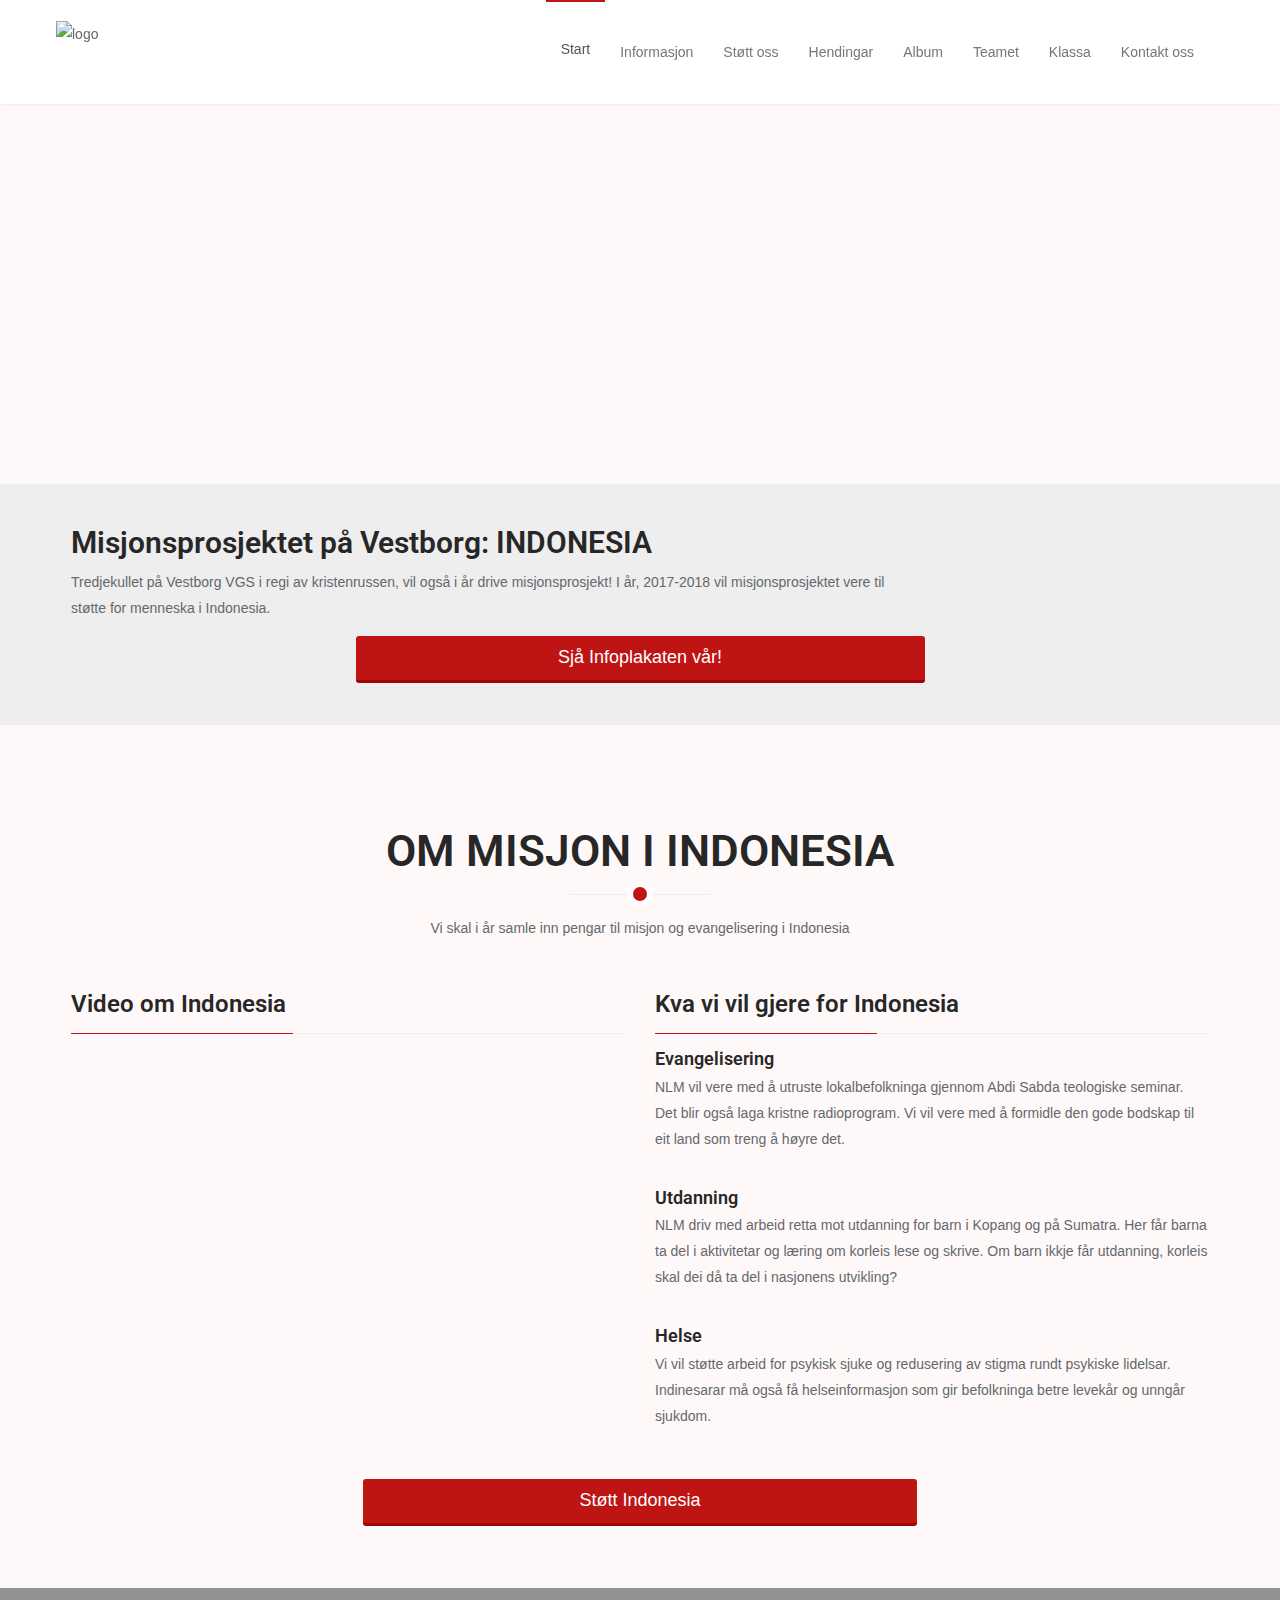
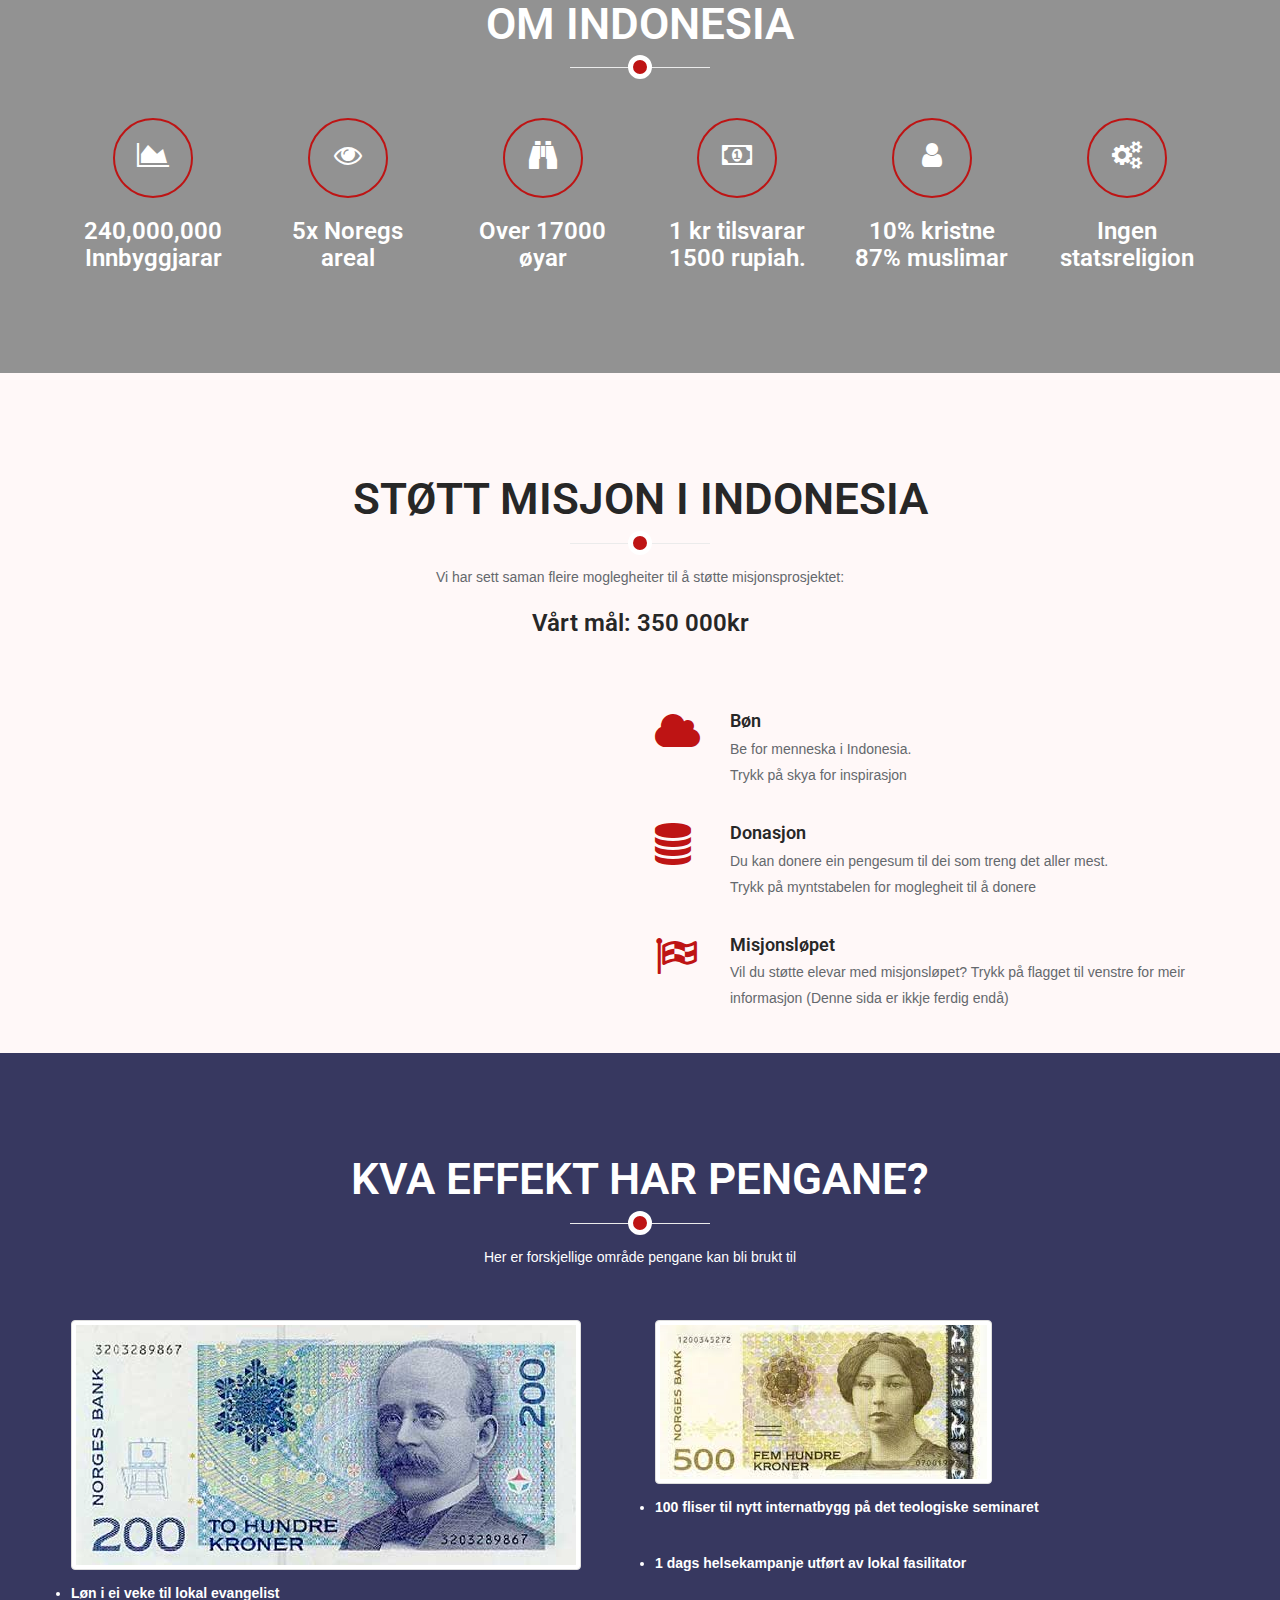
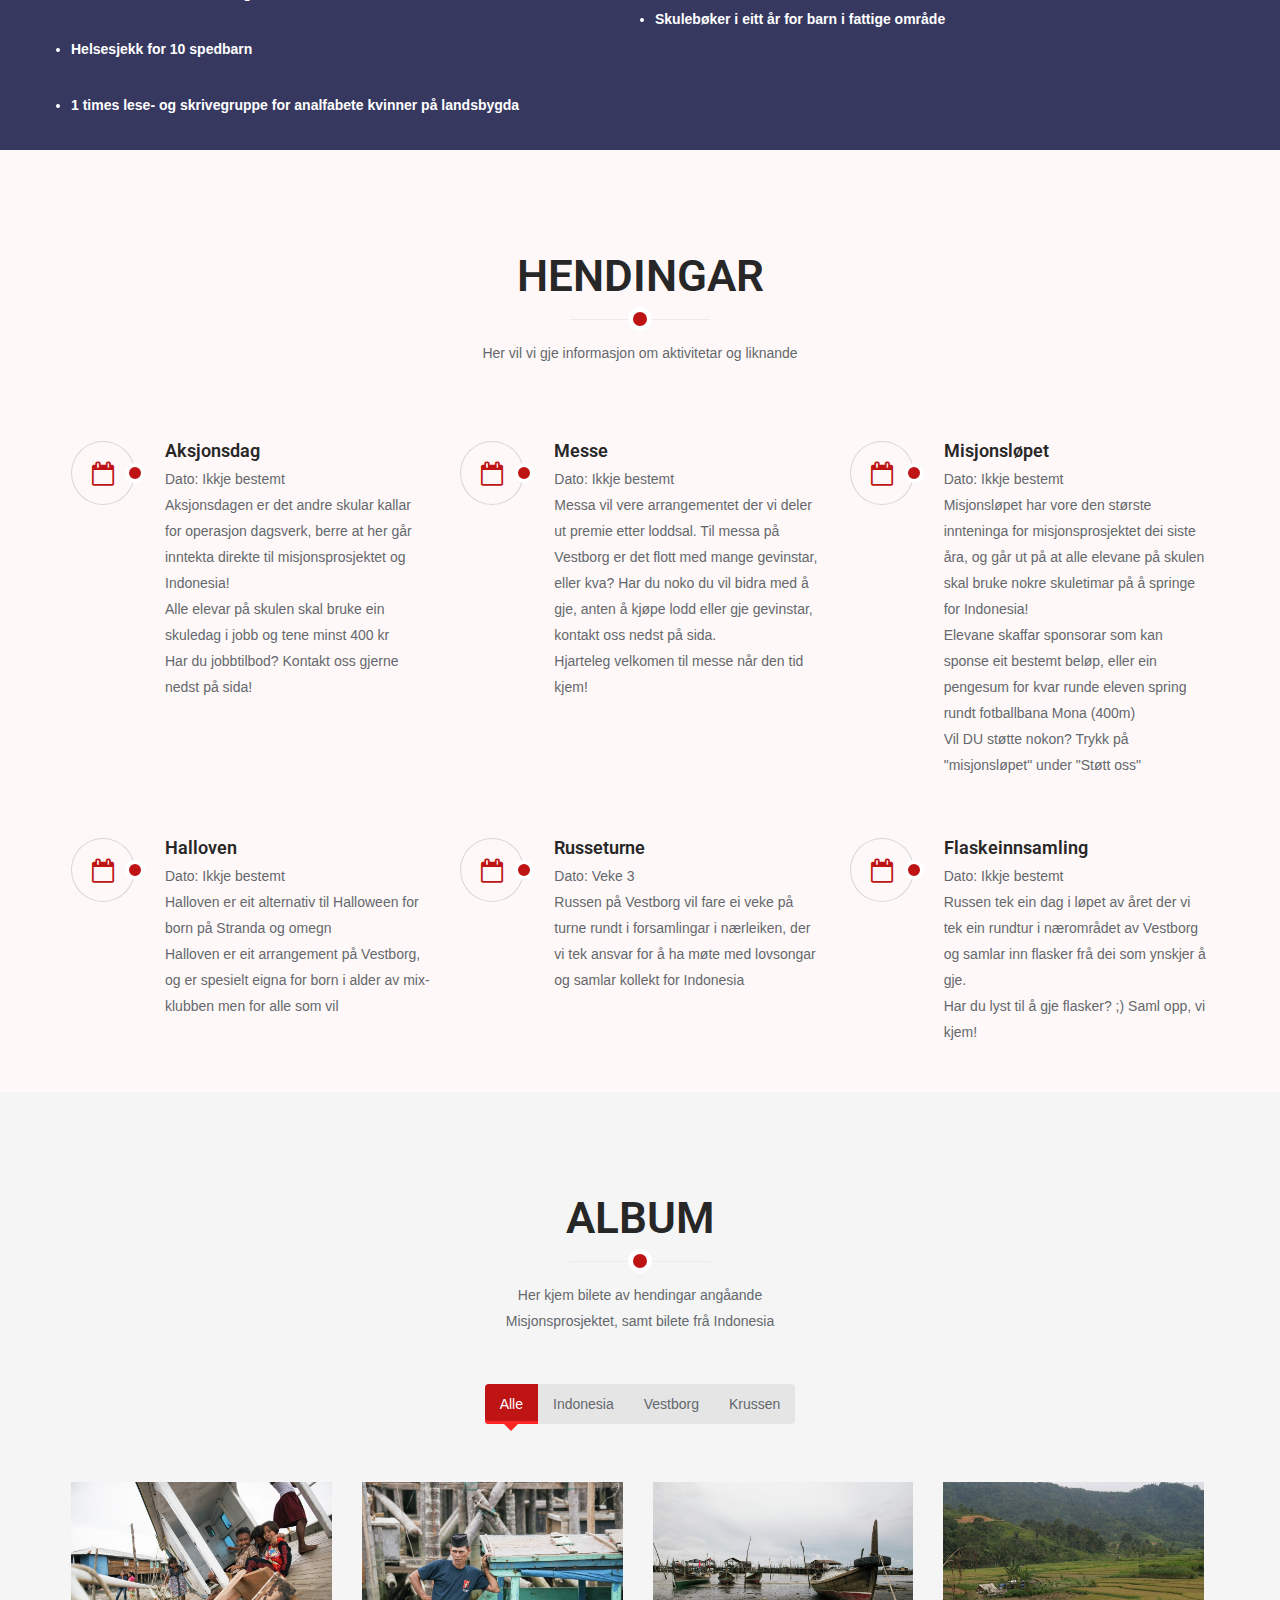
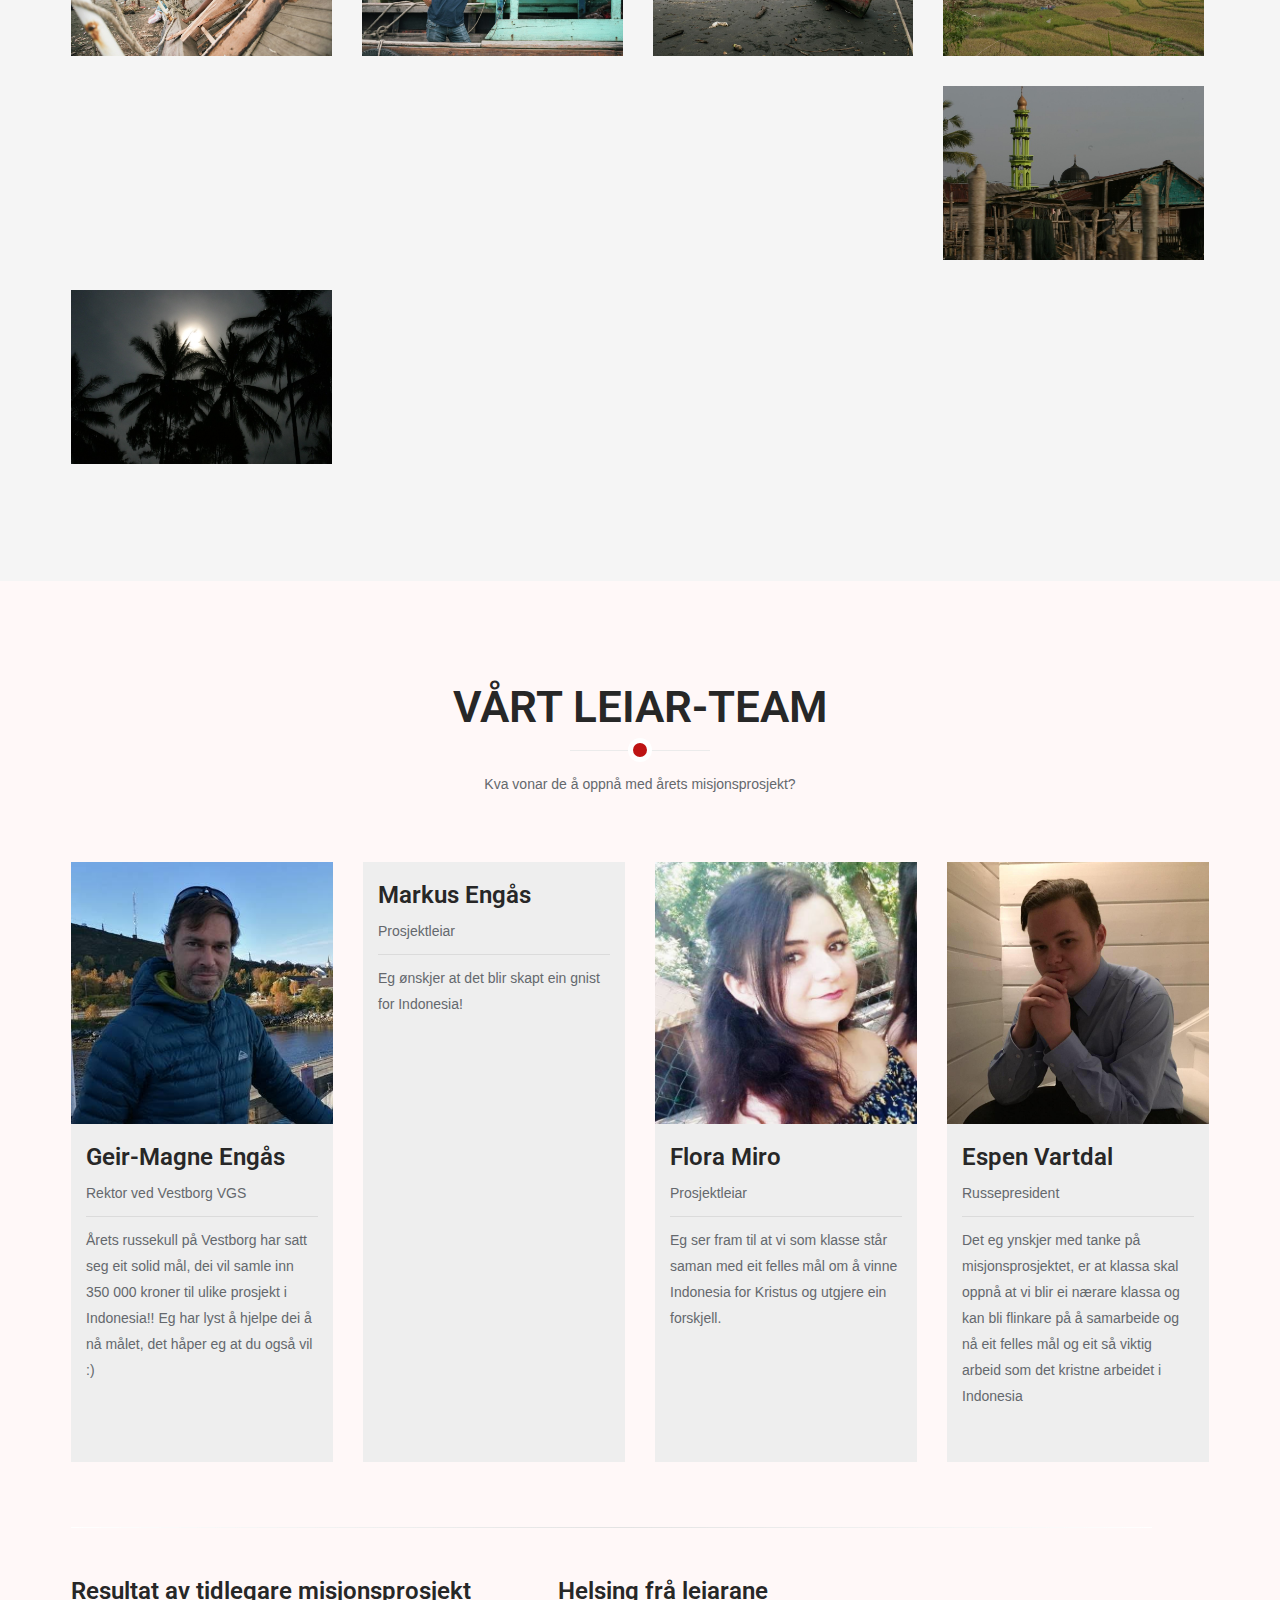
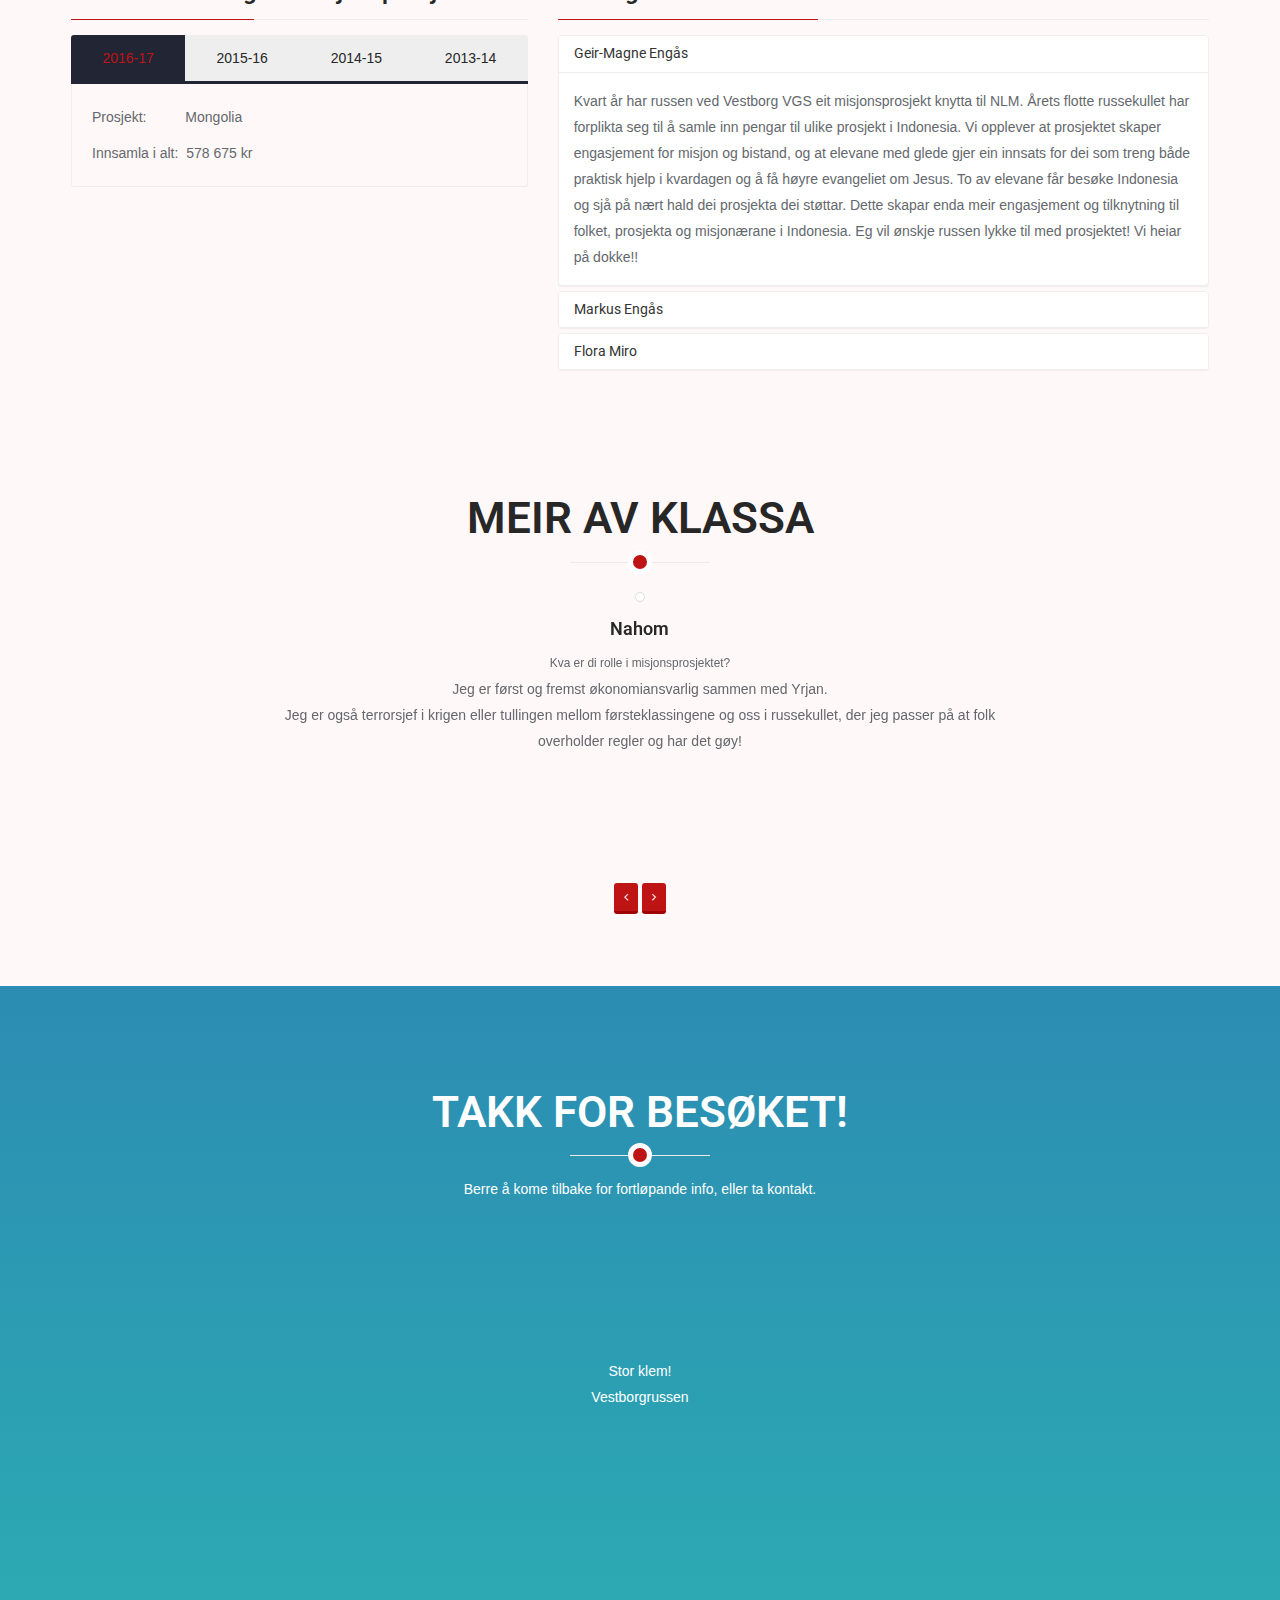
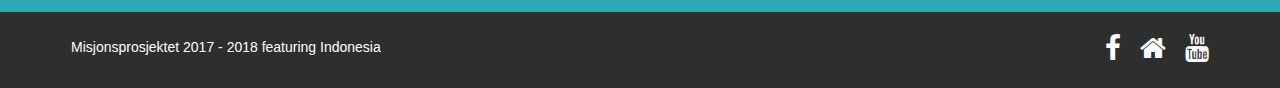
==== index.html @ ad2754bf "Update index.html" ====
<!DOCTYPE html>
<html lang="en">
<head>
<!-- <meta http-equiv="Refresh" 
 content="20; URL=http://www.boogiejack.com">
 -->
 
    <meta charset="utf-8">
    <meta http-equiv="X-UA-Compatible" content="IE=edge,chrome=1">
    <meta name="viewport" content="width=device-width, initial-scale=1.0">
    <meta name="description" content="">
    <meta name="keywords" content="">
	
<!-- her kjem somme ting for å bevise at vi er eigarar av sida - for google search console -->
	<meta name="google-site-verification" content="IZERQLMmziULMbxzuVa3z7x8u_-dsTscg4OA3sj2tPI" />
<!-- slutt på google search console -->
    <title>VestborgMisjon</title>
	<!-- CSS -->
    <link href="css/bootstrap.min.css" rel="stylesheet">
<!--    <link href="css/font-awesome.min.css" rel="stylesheet"> -->
    <link href="https://maxcdn.bootstrapcdn.com/font-awesome/4.7.0/css/font-awesome.min.css" rel="stylesheet" 
	  integrity="sha384-wvfXpqpZZVQGK6TAh5PVlGOfQNHSoD2xbE+QkPxCAFlNEevoEH3Sl0sibVcOQVnN" crossorigin="anonymous"> <!-- ditta e ein oppdatert version -->
    <link href="css/animate.min.css" rel="stylesheet">
    <link href="css/owl.carousel.css" rel="stylesheet">
    <link href="css/owl.transitions.css" rel="stylesheet">
    <link href="css/prettyPhoto.css" rel="stylesheet">
    <link href="css/main.css" rel="stylesheet">
    <link href="css/styles.css" rel="stylesheet">
    <!--[if lt IE 9]>
    <script src="js/html5shiv.js"></script>
    <script src="js/respond.min.js"></script>
    <![endif]-->       
    <!--<link rel="icon" href="favicon.ico" type="image/x-ico"> -->
    <link rel="shortcut icon" href="favicon.ico"> <!-- Innehald også type="image/x-ico" -->
    <link rel="apple-touch-icon-precomposed" sizes="144x144" href="images/ico/apple-touch-icon-144-precomposed.png">
    <link rel="apple-touch-icon-precomposed" sizes="114x114" href="images/ico/apple-touch-icon-114-precomposed.png">
    <link rel="apple-touch-icon-precomposed" sizes="72x72" href="images/ico/apple-touch-icon-72-precomposed.png">
    <link rel="apple-touch-icon-precomposed" href="images/ico/apple-touch-icon-57-precomposed.png">
	<title>VestborgMisjon</title>
	
</head><!--/head-->

<body id="home" class="homepage" style="margin:0px; background-color:rgba(255, 179, 179, 0.09);font-family:arial,helvetica,sans-serif,verdana,'Open Sans'">  <!--tinga etter style høyrer til ny slideshow-->
<!-- gjorde om padding til padding-top og den va 0px-->
	
    <header id="header">
        <nav id="main-menu" class="navbar navbar-default navbar-fixed-top" role="banner">
            <div class="container">
                <div class="navbar-header">
                    <button type="button" class="navbar-toggle" data-toggle="collapse" data-target=".navbar-collapse">
                        <span class="sr-only">Toggle</span> <!--før va d Toggle navigation her-->
                        <span class="icon-bar"></span>
                        <span class="icon-bar"></span>
                        <span class="icon-bar"></span>
                    </button>
                    <!-- <a class="navbar-brand" href="index.html"><img src="images/Ny-Logo.png" alt="logo"></a> -->
			<div style="padding-top: 18px; padding-right: 80px; position:static; height: auto; max-width: 100%;">
 				<img src="images/Ny-Logo.png" alt="logo" href="index.html" style="max-width: 100%">
 			</div>  
                </div>
				
                <div class="collapse navbar-collapse navbar-right">
                    <ul class="nav navbar-nav">
                        <li class="scroll active"><a href="#home">Start</a></li>
                    	<li class="scroll"><a href="#features">Informasjon</a></li>
			    
	  	    <!--<li class="dropdown">
          		<a href="#" class="dropdown-toggle" data-toggle="dropdown" role="button" aria-haspopup="true" aria-expanded="false">Støtt oss</a>
         		<ul class="dropdown-menu">
         		<li class="scroll"><a href="#features" target="_blank">Bøn</a></li> 
          		<li class="scroll"><a href="#features" target="_blank">Donasjon</a></li>
	  		<li class="scroll"><a href="#features" target="_blank">Diverse</a></li>
          		</ul>
          		</li>--> <!--før va d href="challenges/2017	/index.html og href="challenges/2016/index.html -->
			    
                        <li class="scroll"><a href="#services">Støtt oss</a></li>
                        <li class="scroll"><a href="#about">Hendingar</a></li>
                        <li class="scroll"><a href="#portfolio">Album</a></li>
                        <li class="scroll"><a href="#meet-team">Teamet</a></li>
                        <li class="scroll"><a href="#klassa">Klassa</a></li>
                        <li class="scroll"><a href="#get-in-touch">Kontakt oss</a></li> 
	 
                    </ul>
                </div>
            </div><!--/.container-->
        </nav><!--/nav-->
    </header><!--/header-->
	
<!--    <section id="main-slider">
        <div class="owl-carousel">
            <div class="item" style="background-image: src="images/slider/bg1.jpg";">
                <div class="slider-inner">
                    <div class="container">
                        <div class="row">
                            <div class="col-sm-7">
                                <div class="carousel-content">
                                    <h2>Velkomen til <span>VestborgMisjon</span></h2>
                                    <p>Vi gjev her informasjon om misjonsprosjektet på Vestborg, Indonesia.<br>Sjå på denne slidaren for artiklar om prosjektet</p>
                                    <a class="btn btn-primary btn-lg" href="#">Press på meg plz</a>
                                </div>
                            </div>
                        </div>
                    </div>
                </div>
            </div> --> <!--/.item-->
   <!--      <div class="item" style="background-image: src="images/slider/bg2.jpg";">
                <div class="slider-inner">
                    <div class="container">
                        <div class="row">
                            <div class="col-sm-6">
                                <div class="carousel-content">
                                    <h2>Som sagt:<span>Yo</span></h2>
                                    <p>Heldigvis skal ikkje denne kjekke karen visast når nettsida er ute på det store nettet</p>
                                    <a class="btn btn-primary btn-lg" href="#">Press på meg plz</a>
                                </div>
                            </div>
                        </div>
                    </div>
                </div>
            </div> --> <!--/.item-->
        <!--</div>--><!--/.owl-carousel-->
   <!--</section>--><!--/#main-slider-->
	
	<!--
	<section id="language">
		<div class="container">
			<div style="white-space: nowrap" class="text-center">
                    		<a style="min-width:33%; height:90%; background-color:#cfcfcf; color:#282828" class="btn btn-primary btn-lg" href="index-nn.html">Nynorsk</a>
				<a style="min-width:33%; height:90%; background-color:#cfcfcf; color:#282828" class="btn btn-primary btn-lg" href="index.html">Bokmål</a>
				<a style="min-width:33%; height:90%; background-color:#cfcfcf; color:#282828" class="btn btn-primary btn-lg" href="index-en.html">English</a>
			</div>	
		</div>
	</section>
	-->	

	<section id="main-slider">	
		<div class="container">
			<div class="text-center" style="width:100%">
    <!-- #region Jssor Slider Begin -->
    <!-- Generator: Jssor Slider Maker -->
    <!-- Source: https://www.jssor.com -->
    <script src="js/jssor.slider-26.0.0.min.js" type="text/javascript"></script>
    <script type="text/javascript">
        jssor_1_slider_init = function() {

            var jssor_1_SlideoTransitions = [
              [{b:0,d:600,y:-290,e:{y:27}}],
              [{b:0,d:1000,y:185},{b:1000,d:500,o:-1},{b:1500,d:500,o:1},{b:2000,d:1500,r:360},{b:3500,d:1000,rX:30},{b:4500,d:500,rX:-30},{b:5000,d:1000,rY:30},{b:6000,d:500,rY:-30},{b:6500,d:500,sX:1},{b:7000,d:500,sX:-1},{b:7500,d:500,sY:1},{b:8000,d:500,sY:-1},{b:8500,d:500,kX:30},{b:9000,d:500,kX:-30},{b:9500,d:500,kY:30},{b:10000,d:500,kY:-30},{b:10500,d:500,c:{x:87.50,t:-87.50}},{b:11000,d:500,c:{x:-87.50,t:87.50}}],
              [{b:0,d:600,x:410,e:{x:27}}],
              [{b:-1,d:1,o:-1},{b:0,d:600,o:1,e:{o:5}}],
              [{b:-1,d:1,c:{x:175.0,t:-175.0}},{b:0,d:800,c:{x:-175.0,t:175.0},e:{c:{x:7,t:7}}}],
              [{b:-1,d:1,o:-1},{b:0,d:600,x:-570,o:1,e:{x:6}}],
              [{b:-1,d:1,o:-1,r:-180},{b:0,d:800,o:1,r:180,e:{r:7}}],
              [{b:0,d:1000,y:80,e:{y:24}},{b:1000,d:1100,x:570,y:170,o:-1,r:30,sX:9,sY:9,e:{x:2,y:6,r:1,sX:5,sY:5}}],
              [{b:2000,d:600,rY:30}],
              [{b:0,d:500,x:-105},{b:500,d:500,x:230},{b:1000,d:500,y:-120},{b:1500,d:500,x:-70,y:120},{b:2600,d:500,y:-80},{b:3100,d:900,y:160,e:{y:24}}],
              [{b:0,d:1000,o:-0.4,rX:2,rY:1},{b:1000,d:1000,rY:1},{b:2000,d:1000,rX:-1},{b:3000,d:1000,rY:-1},{b:4000,d:1000,o:0.4,rX:-1,rY:-1}]
            ];

            var jssor_1_options = {
              $AutoPlay: 1,
              $Idle: 2000,
              $CaptionSliderOptions: {
                $Class: $JssorCaptionSlideo$,
                $Transitions: jssor_1_SlideoTransitions,
                $Breaks: [
                  [{d:2000,b:1000}]
                ]
              },
              $ArrowNavigatorOptions: {
                $Class: $JssorArrowNavigator$
              },
              $BulletNavigatorOptions: {
                $Class: $JssorBulletNavigator$
              }
            };

            var jssor_1_slider = new $JssorSlider$("jssor_1", jssor_1_options);

            /*#region responsive code begin*/

            var MAX_WIDTH = 1200; /*originalt 980*/ /*maksimal vidde av slideren*/

            function ScaleSlider() {
                var containerElement = jssor_1_slider.$Elmt.parentNode;
                var containerWidth = containerElement.clientWidth;

                if (containerWidth) {

                    var expectedWidth = Math.min(MAX_WIDTH || containerWidth, containerWidth);

                    jssor_1_slider.$ScaleWidth(expectedWidth);
                }
                else {
                    window.setTimeout(ScaleSlider, 30);
                }
            }

            ScaleSlider();

            $Jssor$.$AddEvent(window, "load", ScaleSlider);
            $Jssor$.$AddEvent(window, "resize", ScaleSlider);
            $Jssor$.$AddEvent(window, "orientationchange", ScaleSlider);
            /*#endregion responsive code end*/
        };
    </script>
    <style>
        /* jssor slider loading skin spin css */
        .jssorl-009-spin img {
            animation-name: jssorl-009-spin;
            animation-duration: 1.6s;
            animation-iteration-count: infinite;
            animation-timing-function: linear;
        }

        @keyframes jssorl-009-spin {
            from {
                transform: rotate(0deg);
            }

            to {
                transform: rotate(360deg);
            }
        }


        .jssorb052 .i {position:absolute;cursor:pointer;}
        .jssorb052 .i .b {fill:#000;fill-opacity:0.3;}
        .jssorb052 .i:hover .b {fill-opacity:.7;}
        .jssorb052 .iav .b {fill-opacity: 1;}
        .jssorb052 .i.idn {opacity:.3;}

        .jssora053 {display:block;position:absolute;cursor:pointer;}
        .jssora053 .a {fill:none;stroke:#fff;stroke-width:640;stroke-miterlimit:10;}
        .jssora053:hover {opacity:.8;}
        .jssora053.jssora053dn {opacity:.5;}
        .jssora053.jssora053ds {opacity:.3;pointer-events:none;}
    </style>
    <div id="jssor_1" style="position:relative;margin:0 auto;top:0px;left:0px;width:980px;height:380px;overflow:hidden;visibility:hidden;">
        <!-- Loading Screen -->
        <div data-u="loading" class="jssorl-009-spin" style="position:absolute;top:0px;left:0px;width:100%;height:100%;text-align:center;background-color:rgba(0,0,0,0.7);">
            <img style="margin-top:-19px;position:relative;top:50%;width:38px;height:38px;" src="images/img_slideshow/spin.svg" />
        </div>
        <div data-u="slides" style="cursor:default;position:relative;top:0px;left:0px;width:980px;height:380px;overflow:hidden;">
            <div>
                <img data-u="image" src="images/img_slideshow/Russekullet2017.png" />
                <div data-u="caption" data-t="0" style="position:absolute;top:320px;left:30px;width:350px;height:30px;z-index:0;background-color:rgba(255,188,5,0.8);font-size:20px;color:#ffffff;line-height:30px;text-align:center;">Velkomen til Misjonsprosjektet vårt!</div>
            </div>
            <div data-p="170.00">
                <img data-u="image" src="images/img_slideshow/Gutdrikkavkokosnøtt.png" />
                <!--<div data-u="caption" data-t="1" data-3d="1" style="position:absolute;top:-50px;left:125px;width:350px;height:30px;z-index:0;background-color:rgba(255,188,5,0.8);font-size:20px;color:#ffffff;line-height:30px;text-align:center;">time lined layer animation</div>-->
                <div data-u="caption" data-t="2" style="position:absolute;top:30px;left:-380px;width:350px;height:30px;z-index:0;background-color:rgba(255,188,5,0.8);font-size:20px;color:#ffffff;line-height:30px;text-align:center;">Foto: Marius Bergersen / NLM</div>
	    </div>
            <div>
                <img data-u="image" src="images/img_slideshow/Solnedgang_i_Indonesia.png" />
                <div data-u="caption" data-t="2" style="position:absolute;top:30px;left:-380px;width:350px;height:30px;z-index:0;background-color:rgba(255,188,5,0.8);font-size:20px;color:#ffffff;line-height:30px;text-align:center;">Foto: Marius Bergersen / NLM</div>
            </div>
            <div>
                <img data-u="image" src="images/img_slideshow/Barngårrundtisøppel.png" />
                <!--<div data-u="caption" data-t="3" style="position:absolute;top:30px;left:30px;width:350px;height:30px;z-index:0;background-color:rgba(255,188,5,0.8);font-size:20px;color:#ffffff;line-height:30px;text-align:center;">responsive, scale smoothly</div>-->
		    <div data-u="caption" data-t="2" style="position:absolute;top:30px;left:-380px;width:350px;height:30px;z-index:0;background-color:rgba(255,188,5,0.8);font-size:20px;color:#ffffff;line-height:30px;text-align:center;">Foto: Marius Bergersen / NLM</div>
            </div>
           <!-- <div>
                <img data-u="image" src="images/img_slideshow/005.jpg" />-->
                <!--<div data-u="caption" data-t="4" style="position:absolute;top:30px;left:30px;width:350px;height:30px;z-index:0;background-color:rgba(255,188,5,0.8);font-size:20px;color:#ffffff;line-height:30px;text-align:center;">image, text, and custom layers</div>-->
	   <!--  <div data-u="caption" data-t="2" style="position:absolute;top:30px;left:-380px;width:350px;height:30px;z-index:0;background-color:rgba(255,188,5,0.8);font-size:20px;color:#ffffff;line-height:30px;text-align:center;">Foto: Namn Namnesen / NLM</div>
            </div>-->
           <!-- <div>
                <img data-u="image" src="images/img_slideshow/006.jpg" />-->
                <!--<div data-u="caption" data-t="4" style="position:absolute;top:30px;left:30px;width:350px;height:30px;z-index:0;background-color:rgba(255,188,5,0.8);font-size:20px;color:#ffffff;line-height:30px;text-align:center;">image, text, and custom layers</div>-->
	   <!--  <div data-u="caption" data-t="2" style="position:absolute;top:30px;left:-380px;width:350px;height:30px;z-index:0;background-color:rgba(255,188,5,0.8);font-size:20px;color:#ffffff;line-height:30px;text-align:center;">Foto: Namn Namnesen / NLM</div>
            </div>-->
           <!-- <div>
                <img data-u="image" src="images/img_slideshow/007.jpg" />-->
                <!--<div data-u="caption" data-t="4" style="position:absolute;top:30px;left:30px;width:350px;height:30px;z-index:0;background-color:rgba(255,188,5,0.8);font-size:20px;color:#ffffff;line-height:30px;text-align:center;">image, text, and custom layers</div>-->
	   <!--  <div data-u="caption" data-t="2" style="position:absolute;top:30px;left:-380px;width:350px;height:30px;z-index:0;background-color:rgba(255,188,5,0.8);font-size:20px;color:#ffffff;line-height:30px;text-align:center;">Foto: Namn Namnesen / NLM</div>
            </div>-->
           <!-- <div data-b="0">
                <img data-u="image" src="images/img_slideshow/008.jpg" />
                <div data-u="caption" data-t="7" style="position:absolute;top:-50px;left:30px;width:350px;height:30px;z-index:0;background-color:rgba(255,188,5,0.8);font-size:20px;color:#ffffff;line-height:30px;text-align:center;">play in and play out</div>
		    <div data-u="caption" data-t="2" style="position:absolute;top:30px;left:-380px;width:350px;height:30px;z-index:0;background-color:rgba(255,188,5,0.8);font-size:20px;color:#ffffff;line-height:30px;text-align:center;">Foto: Namn Namnesen / NLM</div>
            </div>
            <div data-p="170.00">
                <img data-u="image" src="images/img_slideshow/009.jpg" />
                <div data-u="caption" data-t="8" data-3d="1" style="position:absolute;top:25px;left:150px;width:250px;height:250px;z-index:0;background-color:rgba(40,177,255,0.6); overflow:hidden;">
                    <div data-u="caption" data-t="9" style="position:absolute;top:100px;left:25px;width:200px;height:50px;z-index:0;font-size:24px;line-height:50px;">A Child Layer</div>
                </div>
            </div>
            <div data-p="170.00">
                <img data-u="image" src="images/img_slideshow/010.jpg" />
                <div data-u="caption" data-t="10" data-3d="1" style="position:absolute;top:25px;left:100px;width:250px;height:250px;z-index:0;background-color:rgba(40,177,255,0.6);">
                    <div style="margin: 15px; font-size: 20px;">
                        <p>This is full customized content layer.<br />
                        </p>
                        <p>
                            Everything is allowed

                        </p>
                        You can put

                        <a href="http://wwww.jssor.com">
                            a link
                        </a> or an image

                        <img src="images/img_slideshow/icon_chrome.png" /> here.

                    </div>
                </div>
            </div>-->
            <a data-u="any" href="https://www.jssor.com" style="display:none">bootstrap slider</a>
        </div>
        <!-- Bullet Navigator -->
        <div data-u="navigator" class="jssorb052" style="position:absolute;bottom:12px;right:12px;" data-autocenter="1" data-scale="0.5" data-scale-bottom="0.75">
            <div data-u="prototype" class="i" style="width:16px;height:16px;">
                <svg viewbox="0 0 16000 16000" style="position:absolute;top:0;left:0;width:100%;height:100%;">
                    <circle class="b" cx="8000" cy="8000" r="5800"></circle>
                </svg>
            </div>
        </div>
        <!-- Arrow Navigator -->
        <div data-u="arrowleft" class="jssora053" style="width:55px;height:55px;top:0px;left:25px;" data-autocenter="2" data-scale="0.75" data-scale-left="0.75">
            <svg viewbox="0 0 16000 16000" style="position:absolute;top:0;left:0;width:100%;height:100%;">
                <polyline class="a" points="11040,1920 4960,8000 11040,14080 "></polyline>
            </svg>
        </div>
        <div data-u="arrowright" class="jssora053" style="width:55px;height:55px;top:0px;right:25px;" data-autocenter="2" data-scale="0.75" data-scale-right="0.75">
            <svg viewbox="0 0 16000 16000" style="position:absolute;top:0;left:0;width:100%;height:100%;">
                <polyline class="a" points="4960,1920 11040,8000 4960,14080 "></polyline>
            </svg>
        </div>
    </div>
    <script type="text/javascript">jssor_1_slider_init();</script>
    <!-- #endregion Jssor Slider End -->
		</section>
	
	
	<section id="cta" class="wow fadeIn">
        <div class="container">
            <div class="row">
                <div class="col-sm-9">
                    <h2>Misjonsprosjektet på Vestborg: <span>INDONESIA</span></h2>
                    <p>Tredjekullet på Vestborg VGS i regi av kristenrussen, vil også i år drive misjonsprosjekt! I år, 2017-2018 vil misjonsprosjektet vere til støtte for menneska i Indonesia.</p>
                </div>
                <div class="col-sm-12 text-center">
                    <a class="btn btn-primary btn-lg" style="min-width:50%" href="http://info.vestborgmisjon.no/" target="_blank">Sjå Infoplakaten vår!</a> <!-- va href="#features" før vi fekk plakat. Kan også vere https://www.dropbox.com/s/xpfz9aqu1gdgomh/INDONESIA%20PLAKAT.pdf?dl=0 -->
                </div>
            </div>
        </div>
    </section><!--/#cta-->
	
	
    <section id="features">
        <div class="container">

            <div class="section-header">
                <h2 class="section-title text-center wow fadeInDown">Om misjon i Indonesia</h2> <!-- va "om misjonsprosjektet", men det lange ordet e ikkje heilt kompatibelt med mobileiningar -->
                <p class="text-center wow fadeInDown">Vi skal i år samle inn pengar til misjon og evangelisering i Indonesia</p>
            </div>

            <div class="row">
                <div class="col-sm-6 wow fadeInLeft">
                    <h3 class="column-title">Video om Indonesia</h3>
                    <!-- 16:9 aspect ratio -->
                    <div class="embed-responsive embed-responsive-16by9">
                        <iframe src="https://player.vimeo.com/video/205872773?color=9bae89&byline=0&portrait=0" frameborder="0"></iframe> <!-- putt dette:  webkitallowfullscreen mozallowfullscreen allowfullscreen inn om du vil styre me å få fullscreen til å funke-->
                    </div>
                </div>

                <div class="col-sm-6 wow fadeInRight">
			<h3 class="column-title">Kva vi vil gjere for Indonesia</h3>

                    

			<!--
                        <div class="col-sm-6">
                            <ul class="nostyle">
				<li><i class="fa fa-check-square"></i> Evangelisering</li>
                                <li><i class="fa fa-check-square"></i> Utdanning</li>
                                <li><i class="fa fa-check-square"></i> Helse</li>
                            </ul> -->
				
				<h4 class="media-heading">Evangelisering</h4>
				<p class="text-left">NLM vil vere med å utruste lokalbefolkninga gjennom Abdi Sabda teologiske seminar. Det blir også laga kristne radioprogram. Vi vil vere med å formidle den gode bodskap til eit land som treng å høyre det.</p>
				<br>
				<h4 class="media-heading">Utdanning</h4>
				<p class="text-left">NLM driv med arbeid retta mot utdanning for barn i Kopang og på Sumatra. Her får barna ta del i aktivitetar og læring om korleis lese og skrive. Om barn ikkje får utdanning, korleis skal dei då ta del i nasjonens utvikling?</p>
				<br>
				<h4 class="media-heading">Helse</h4>
				<p class="text-left">Vi vil støtte arbeid for psykisk sjuke og redusering av stigma rundt psykiske lidelsar. Indinesarar må også få helseinformasjon som gir befolkninga betre levekår og unngår sjukdom.</p>
                        </div>
			
						
                    </div>

		<div class="col-sm-12 text-center" style="padding-top:40px; margin-bottom:-40px">
                	<a class="btn btn-primary btn-lg" href="#services" style="min-width:50%">Støtt Indonesia</a>
		</div>
		
                    <!-- <a class="btn btn-primary" href="#services">Støtt Indonesia</a> -->

                </div>
            </div>
        </div>
		</div>
	</div>
    </section><!--/#about-->
	
  <section id="work-process">
        <div class="container">
            <div class="section-header">
                <h2 class="section-title text-center wow fadeInDown">Om Indonesia</h2>
                <p class="text-center wow fadeInDown"> </p>
            </div>

            <div class="row text-center">
                <div class="col-md-2 col-md-4 col-xs-6">
                    <div class="wow fadeInUp" data-wow-duration="400ms" data-wow-delay="0ms">
                        <div class="icon-circle">
                          <!--  <span></span> -->
                            <i class="fa fa-area-chart fa-2x"></i>
                        </div>
                        <h3>240,000,000<br>Innbyggjarar</h3>
                    </div>
                </div>
                <div class="col-md-2 col-md-4 col-xs-6">
                    <div class="wow fadeInUp" data-wow-duration="400ms" data-wow-delay="100ms">
                        <div class="icon-circle">
                          <!--  <span></span> -->
                            <i class="fa fa-eye fa-2x"></i>
                        </div>
                        <h3>5x Noregs<br>areal</h3>
                    </div>
                </div>
                <div class="col-md-2 col-md-4 col-xs-6">
                    <div class="wow fadeInUp" data-wow-duration="400ms" data-wow-delay="200ms">
                        <div class="icon-circle">
                       <!--     <span></span> -->
                            <i class="fa fa-binoculars fa-2x"></i>
                        </div>
                        <h3>Over 17000 øyar</h3>
                    </div>
                </div>
                <div class="col-md-2 col-md-4 col-xs-6">
                    <div class="wow fadeInUp" data-wow-duration="400ms" data-wow-delay="300ms">
                        <div class="icon-circle">
                          <!-- <span></span> -->
                            <i class="fa fa-money fa-2x"></i>
                        </div>
                        <h3>1 kr tilsvarar 1500 rupiah.</h3>
                    </div>
                </div>
                <div class="col-md-2 col-md-4 col-xs-6">
                    <div class="wow fadeInUp" data-wow-duration="400ms" data-wow-delay="400ms">
                        <div class="icon-circle">
                         <!--   <span></span> -->
                            <i class="fa fa-user fa-2x"></i>
                        </div>
                        <h3>10% kristne<br>87% muslimar</h3>
                    </div>
                </div>
                <div class="col-md-2 col-md-4 col-xs-6">
                    <div class="wow fadeInUp" data-wow-duration="400ms" data-wow-delay="500ms">
                        <div class="icon-circle">
                         <!--   <span></span> -->
                            <i class="fa fa-cogs fa-2x"></i>
                        </div>
                        <h3>Ingen statsreligion</h3>
                    </div>
                </div>
            </div>
        </div>
    </section>     <!--/#work-process-->

    <section id="services">
        <div class="container">
            <div class="section-header">
                <h2 class="section-title text-center wow fadeInDown">Støtt misjon i Indonesia</h2> <!-- va støtt misjonsprosjektet, men det lange ordet e ikkje heilt kompatibelt med mobileiningar -->
                <p class="text-center wow fadeInDown">Vi har sett saman fleire moglegheiter til å støtte misjonsprosjektet:<!--<br> <br>Inspirasjon til bøn<br>Spel nokre spel<br>Gje donasjon<br>Diverse</p> -->
        	<br>
		<h3 class="text-center wow fadeInDown">Vårt mål: 350 000kr</h3>
	</div>
            <div class="row">
                <div class="col-sm-6 wow fadeInLeft">
                    <img class="img-responsive" src="images/Bønebilete.png" alt="">
                </div>
                <div class="col-sm-6">
			<div class="media service-box wow fadeInRight">
                        <div class="pull-left">
                     <!--    <i class="fa fa-cloud"></i> -->
						<a href="http://bøn.vestborgmisjon.no/" target="_blank" class="fa fa-cloud fa-3x"><span class="label"></span></a>
                       </div>
                        <div class="media-body">
                            <h4 class="media-heading">Bøn</h4>
                            <p>Be for menneska i Indonesia.<br>Trykk på skya for inspirasjon</p>
                        </div>
                    </div>
<!--
			<div class="media service-box wow fadeInRight">
                        <div class="pull-left">   -->
                          <!--  <i class="fa fa-gamepad"></i> -->
				<!--<li><a href="underhaldning.html" target="_blank" class="fa fa-gamepad fa-3x"><span class="label"></span></a></li>
                        </div>
                        <div class="media-body">
                            <h4 class="media-heading">Underhaldning</h4>
                            <p>Vi har laga til ein side med fullt av spel og spørreundersøkelsar for kvar ein smak. Vi har putta inn reklame på sida. Dette er sjølvsagt inga fare for deg.<br>Trykk på konsollen for å snurre</p>
                        </div>
                    </div>
-->

                    <div class="media service-box wow fadeInRight">
                        <div class="pull-left">
                         <!--   <i class="fa fa-database"></i> -->
								<a href="http://donasjon.vestborgmisjon.no/"  target="_blank" class="fa fa-database fa-3x" style="padding-right:9px"><span class="label"></span></a>
                        </div>
                        <div class="media-body">
                            <h4 class="media-heading">Donasjon</h4>
                            <p>Du kan donere ein pengesum til dei som treng det aller mest.<br>Trykk på myntstabelen for moglegheit til å donere</p>
<!--Du kan bli fast gjevar med avtalegiro i din bank eller via faktura. Dette er absolutt INGA binding - Kontakt økonomiansvarlig (står meir på ikonet til venstre Du vil få ein velkomstgåve frå oss, sendt i posten ved første donasjon-->
                        </div>
                    </div>

           
					
					<div class="media service-box wow fadeInRight">
                        <div class="pull-left">
                        <!--    <i class="fa fa-download"></i> -->
								<a href="http://misjonsløpet.vestborgmisjon.no/" target="_blank" class="fa fa-flag-checkered  fa-3x" style="padding-right:3px"><span class="label"></span></a>
                        </div>
                        <div class="media-body">
                            <h4 class="media-heading">Misjonsløpet</h4>
                            <p> Vil du støtte elevar med misjonsløpet? Trykk på flagget til venstre for meir informasjon (Denne sida er ikkje ferdig endå)</p>
                        </div>
                    </div>
                </div>
            </div>
        </div>
    </section>

<!--    <section id="cta2">
        <div class="container">
            <div class="text-center">
                <h2 class="wow fadeInUp" data-wow-duration="300ms" data-wow-delay="0ms"><span>Støtt INDONESIA</span></h2>
           <p class="wow fadeInUp" data-wow-duration="300ms" data-wow-delay="100ms">Les om Indonesia her</p>
           <p class="wow fadeInUp" data-wow-duration="300ms" data-wow-delay="200ms"><a class="btn btn-primary btn-lg" href="https://nn.wikipedia.org/wiki/Indonesia">Redirect Wikipedia</a></p>
            </div>
        </div>
    </section>   -->

    <section id="animated-number">
        <div class="container">
            <div class="section-header">
                <h2 class="section-title text-center wow fadeInDown">Kva effekt har pengane?</h2>
		<p class="text-center wow fadeInDown">Her er forskjellige område pengane kan bli brukt til</p>
            </div>

            <div class="row text-left">
                <div class="col-sm-3 col-xs-6">
                    <div class="wow fadeInUp" data-wow-duration="400ms" data-wow-delay="0ms">
                    <!--<div class="animated-number" data-digit="200" data-duration="1000"></div> -->
			<img class="img-circle img-thumbnail" alt="" src="images/200kr.jpg">
                        <strong style="padding-top:10px;">Løn i ei veke til lokal evangelist</strong>
			<strong>Helsesjekk for 10 spedbarn</strong>
		        <strong>1 times lese- og skrivegruppe for analfabete kvinner på landsbygda</strong>
                    </div>
                </div>
                <div class="col-sm-3 col-xs-6">
                    <div class="wow fadeInUp" data-wow-duration="400ms" data-wow-delay="100ms">
                   <!-- <div class="animated-number" data-digit="200" data-duration="1000"></div>-->
			<img class="img-circle img-thumbnail" alt="" src="images/500kr.png">
                        <strong style="padding-top:10px;">100 fliser til nytt internatbygg på det teologiske seminaret</strong>
		        <strong>1 dags helsekampanje utført av lokal fasilitator</strong>
			<strong>Skulebøker i eitt år for barn i fattige område</strong>
                    </div>
                </div>
		<!--<div class="col-sm-3 col-xs-6">
                    <div class="wow fadeInUp" data-wow-duration="400ms" data-wow-delay="100ms">
                        <div class="animated-number" data-digit="200 kr kan:" data-duration="1000"></div>
                        <strong>Gje eit barn skuleplass på internatskulen i ein månad</strong>
                    </div>
                </div>
		<div class="col-sm-3 col-xs-6">
                    <div class="wow fadeInUp" data-wow-duration="400ms" data-wow-delay="100ms">
                        <div class="animated-number" data-digit="500 kr kan:" data-duration="1000"></div>
                        <strong>Gje eit barn skuleplass på internatskulen i ein månad</strong>
                    </div>
                </div>
                <div class="col-sm-3 col-xs-6">
                    <div class="wow fadeInUp" data-wow-duration="400ms" data-wow-delay="200ms">
                        <div class="animated-number" data-digit="500 kr kan:" data-duration="1000"></div>
                        <strong>Lækje eit barn med malaria</strong>
                    </div>
                </div>
                <div class="col-sm-3 col-xs-6">
                    <div class="wow fadeInUp" data-wow-duration="400ms" data-wow-delay="300ms">
                        <div class="animated-number" data-digit="500 kr kan:" data-duration="1000"></div>
                        <strong>Gje ... menneske tilgong til reint vatn</strong>
                    </div>
                </div>-->
            </div>
        </div>
    </section><!--/#animated-number-->

    <section id="about" >
        <div class="container">
            <div class="section-header">
                <h2 class="section-title text-center wow fadeInDown">Hendingar</h2>
                <p class="text-center wow fadeInDown"> Her vil vi gje informasjon om aktivitetar og liknande</p>
            </div>

            <div class="row">
                <div class="features">
		<div class="col-sm-12 col-md-8" style="padding:0px">
                    <div class="col-md-6 col-sm-6 wow fadeInUp" data-wow-duration="300ms" data-wow-delay="0ms">
                        <div class="media service-box">
                            <div class="pull-left">
                                <i class="fa fa-calendar-o"></i> <!-- fa fa-key  va d før-->
                            </div>
                            <div class="media-body">
                                <h4 class="media-heading">Aksjonsdag</h4>
                                <p>Dato: Ikkje bestemt<br>Aksjonsdagen er det andre skular kallar for operasjon dagsverk, berre at her går inntekta direkte til misjonsprosjektet og Indonesia!<br>Alle elevar på skulen skal bruke ein skuledag i jobb og tene minst 400 kr<br>Har du jobbtilbod? Kontakt oss gjerne nedst på sida!</p>
                            </div>
                        </div>
                    </div><!--/.col-md-4-->
		
                    <div class="col-md-6 col-sm-6 wow fadeInUp" data-wow-duration="300ms" data-wow-delay="100ms">
                        <div class="media service-box">
                            <div class="pull-left">
                                <i class="fa fa-calendar-o"></i>
                            </div>
                            <div class="media-body">
                                <h4 class="media-heading">Messe</h4>
                                <p>Dato: Ikkje bestemt<br>Messa vil vere arrangementet der vi deler ut premie etter loddsal. Til messa på Vestborg er det flott med mange gevinstar, eller kva? Har du noko du vil bidra med å gje, anten å kjøpe lodd eller gje gevinstar, kontakt oss nedst på sida.<br>Hjarteleg velkomen til messe når den tid kjem!</p>
                            </div>
                        </div>
                    </div><!--/.col-md-4-->
		</div>
			
                    <div class="col-md-4 col-sm-6 wow fadeInUp" data-wow-duration="300ms" data-wow-delay="200ms">
                        <div class="media service-box">
                            <div class="pull-left">
                                <i class="fa fa-calendar-o"></i>
                            </div>
                            <div class="media-body">
                                <h4 class="media-heading">Misjonsløpet</h4>
                                <p>Dato: Ikkje bestemt<br>Misjonsløpet har vore den største innteninga for misjonsprosjektet dei siste åra, og går ut på at alle elevane på skulen skal bruke nokre skuletimar på å springe for Indonesia!<br>Elevane skaffar sponsorar som kan sponse eit bestemt beløp, eller ein pengesum for kvar runde eleven spring rundt fotballbana Mona (400m)<br>Vil DU støtte nokon? Trykk på "misjonsløpet" under "Støtt oss"</p>
                            </div>
                        </div>
                    </div><!--/.col-md-4-->
			
                    <div class="col-md-4 col-sm-6 wow fadeInUp" data-wow-duration="300ms" data-wow-delay="300ms">
                        <div class="media service-box">
                            <div class="pull-left">
                                <i class="fa fa-calendar-o"></i>
                            </div>
                            <div class="media-body">
                                <h4 class="media-heading">Halloven</h4>
                                <p>Dato: Ikkje bestemt<br>Halloven er eit alternativ til Halloween for born på Stranda og omegn<br>Halloven er eit arrangement på Vestborg, og er spesielt eigna for born i alder av mix-klubben men for alle som vil</p>
                            </div>
                        </div>
                    </div><!--/.col-md-4-->

		<div class="col-sm-12 col-md-8" style="padding:0px">
                    <div class="col-md-6 col-sm-6 wow fadeInUp" data-wow-duration="300ms" data-wow-delay="400ms">
                        <div class="media service-box">
                            <div class="pull-left">
                                <i class="fa fa-calendar-o"></i>
                            </div>
                            <div class="media-body">
                                <h4 class="media-heading">Russeturne</h4>
                                <p>Dato: Veke 3<br>Russen på Vestborg vil fare ei veke på turne rundt i forsamlingar i nærleiken, der vi tek ansvar for å ha møte med lovsongar og samlar kollekt for Indonesia</p>
                            </div>
                        </div>
                    </div><!--/.col-md-4-->

                    <div class="col-md-6 col-sm-6 wow fadeInUp" data-wow-duration="300ms" data-wow-delay="500ms">
                        <div class="media service-box">
                            <div class="pull-left">
                                <i class="fa fa-calendar-o"></i>
                            </div>
                            <div class="media-body">
                                <h4 class="media-heading">Flaskeinnsamling</h4>
                                <p>Dato: Ikkje bestemt<br>Russen tek ein dag i løpet av året der vi tek ein rundtur i nærområdet av Vestborg og samlar inn flasker frå dei som ynskjer å gje.<br>Har du lyst til å gje flasker? ;) Saml opp, vi kjem!</p>
                            </div>
                        </div>
                    </div><!--/.col-md-4-->
		</div>
                </div>
            </div><!--/.row-->    
        </div><!--/.container-->
    </section><!--/#services-->

    <section id="portfolio">
        <div class="container">
            <div class="section-header">
                <h2 class="section-title text-center wow fadeInDown">Album</h2>
                <p class="text-center wow fadeInDown"> Her kjem bilete av hendingar angåande<br>Misjonsprosjektet, samt bilete frå Indonesia</p>
            </div>

            <div class="text-center">
                <ul class="portfolio-filter">
                    <li><a class="active" href="#" data-filter="*">Alle</a></li>
                    <li><a href="#" data-filter=".filter1">Indonesia</a></li>
                    <li><a href="#" data-filter=".filter2">Vestborg</a></li>
                    <li><a href="#" data-filter=".filter3">Krussen</a></li>
                </ul><!--/#portfolio-filter-->
            </div>


            <div class="portfolio-items">
                <div class="portfolio-item filter1">
                    <div class="portfolio-item-inner">
                        <img class="img-responsive" src="images/portfolio/Barn_leikar_på_ein_skipsbrudden_båt.jpg" alt="">
                        <div class="portfolio-info">
                            <h3>Leik på skipsbrudden båt</h3>
                            Foto: Marius Bergersen / NLM
                            <a class="preview" href="images/portfolio/Barn_leikar_på_ein_skipsbrudden_båt.jpg" rel="prettyPhoto"><i class="fa fa-eye"></i></a>
                        </div>
                    </div>
                </div><!--/.portfolio-item-->

                <div class="portfolio-item filter1">
                    <div class="portfolio-item-inner">
                        <img class="img-responsive" src="images/portfolio/Fiskar_i_hamn.jpg" alt="">
                        <div class="portfolio-info">
                            <h3>Fiskar i hamn</h3>
                            Foto: Marius Bergersen / NLM
                            <a class="preview" href="images/portfolio/Fiskar_i_hamn.jpg" rel="prettyPhoto"><i class="fa fa-eye"></i></a>
                        </div>
                    </div>
                </div><!--/.portfolio-item-->

                <div class="portfolio-item filter1">
                    <div class="portfolio-item-inner">
                        <img class="img-responsive" src="images/portfolio/Fortøyde_fiskebåter.jpg" alt="">
                        <div class="portfolio-info">
                            <h3>Fortøydde fiskebåtar</h3>
                            Foto: Marius Bergersen / NLM
                            <a class="preview" href="images/portfolio/Fortøyde_fiskebåter.jpg" rel="prettyPhoto"><i class="fa fa-eye"></i></a>
                        </div>
                    </div>
                </div><!--/.portfolio-item-->

                <div class="portfolio-item filter1">
                    <div class="portfolio-item-inner">
                        <img class="img-responsive" src="images/portfolio/Markens_grøde.jpg" alt="">
                        <div class="portfolio-info">
                            <h3>Marka si grøde</h3>
                            Foto: Kristoffer Krohn Sævre / NLM
                            <a class="preview" href="images/portfolio/Markens_grøde.jpg" rel="prettyPhoto"><i class="fa fa-eye"></i></a>
                        </div>
                    </div>
                </div><!--/.portfolio-item-->

                <div class="portfolio-item filter1">
                    <div class="portfolio-item-inner">
                        <img class="img-responsive" src="images/portfolio/Moske.jpg" alt="">
                        <div class="portfolio-info">
                            <h3>Moské</h3>
                            Foto: Kristoffer Krohn Sævre / NLM
                            <a class="preview" href="images/portfolio/Moske.jpg" rel="prettyPhoto"><i class="fa fa-eye"></i></a>
                        </div>
                    </div>
                </div><!--/.portfolio-item-->

                <div class="portfolio-item filter1">
                    <div class="portfolio-item-inner">
                        <img class="img-responsive" src="images/portfolio/Palmer.jpg" alt="">
                        <div class="portfolio-info">
                            <h3>Palmer</h3>
                            Foto: Kristoffer Krohn Sævre / NLM
                            <a class="preview" href="images/portfolio/Palmer.jpg" rel="prettyPhoto"><i class="fa fa-eye"></i></a>
                        </div>
                    </div>
                </div><!--/.portfolio-item-->

                <div class="portfolio-item filter2 filter3">
                    <div class="portfolio-item-inner">
                        <img class="img-responsive" src="images/portfolio/Russekullet_2017.jpg" alt="">
                        <div class="portfolio-info">
                            <h3>Russekullet 2017 / 2018</h3>
                           Foto: Elias Storhaug i russekullet
                            <a class="preview" href="images/portfolio/Russekullet_2017.jpg" rel="prettyPhoto"><i class="fa fa-eye"></i></a>
                        </div>
                    </div>
                </div><!--/.portfolio-item-->


            </div>
        </div><!--/.container-->
    </section><!--/#portfolio-->



  

    <section id="meet-team">
        <div class="container">
            <div class="section-header">
                <h2 class="section-title text-center wow fadeInDown">Vårt leiar-TEAM</h2>
                <p class="text-center wow fadeInDown">Kva vonar de å oppnå med årets misjonsprosjekt?</p>
            </div>

            <div class="row">
		<!-- <div class="col-sm-12"> -->
		<div class="col-sm-12 col-md-6 col-lg-6 col-xs-12" style="padding:0px; padding-top:15px; padding-bottom:15px">
                <div class="col-sm-6 col-md-6 col-xs-6">
                    <div class="team-member wow fadeInUp" data-wow-duration="400ms" data-wow-delay="0ms">
                        <div class="team-img">
                            <img class="img-responsive img-circle" src="images/team/Geir_magne_profilbilete.png" alt="">
                        </div>
                        <div class="team-info">
                            <h3>Geir-Magne Engås</h3>
                            <span>Rektor ved Vestborg VGS</span>
                        </div>
                        <p>Årets russekull på Vestborg har satt seg eit solid mål, 
			dei vil samle inn 350 000 kroner til ulike prosjekt i Indonesia!! 
			Eg har lyst å hjelpe dei å nå målet, det håper eg at du også vil :)</p>
                        <ul class="social-icons">
                     <!--   <li><a href="#"><i class="fa fa-facebook"></i></a></li>
                            <li><a href="#"><i class="fa fa-twitter"></i></a></li>
                            <li><a href="#"><i class="fa fa-google-plus"></i></a></li>
                            <li><a href="#"><i class="fa fa-linkedin"></i></a></li>     --> <!-- Ta me ditta om vi he link til ei side dei e på -->
                        </ul>
                    </div>
                </div>
                <div class="col-sm-6 col-md-6 col-xs-6">
                    <div class="team-member wow fadeInUp" data-wow-duration="400ms" data-wow-delay="100ms">
                        <div class="team-img">
                            <img class="img-responsive img-circle" src="images/team/Markus_profilbilete.jpg" alt="">
                        </div>
                        <div class="team-info">
                            <h3>Markus Engås</h3>
                            <span>Prosjektleiar</span>
                        </div>
                        <p>Eg ønskjer at det blir skapt ein gnist for Indonesia!</p>
                        <ul class="social-icons">
                     <!--   <li><a href="#"><i class="fa fa-facebook"></i></a></li>
                            <li><a href="#"><i class="fa fa-twitter"></i></a></li>
                            <li><a href="#"><i class="fa fa-google-plus"></i></a></li>
                            <li><a href="#"><i class="fa fa-linkedin"></i></a></li>     --> <!-- Ta me ditta om vi he link til ei side dei e på -->
                        </ul>
                    </div>
                </div>
		</div>
		<!-- <div class="col-sm-12"> -->
		<div class="col-xs-12 col-sm-12 col-md-6 col-lg-6" style="padding:0px; padding-top:15px; padding-bottom:15px">
                <div class="col-sm-6 col-md-6 col-xs-6">
                    <div class="team-member wow fadeInUp" data-wow-duration="400ms" data-wow-delay="200ms">
                        <div class="team-img">
                            <img class="img-responsive img-circle" src="images/team/Flora_profilbilete.png" alt="">
                        </div>
                        <div class="team-info">
                            <h3>Flora Miro</h3>
                            <span>Prosjektleiar</span>
                        </div>
                        <p>Eg ser fram til at vi som klasse står saman med eit felles mål om å vinne Indonesia for Kristus og utgjere ein forskjell.</p>
                        <ul class="social-icons">
                     <!--   <li><a href="#"><i class="fa fa-facebook"></i></a></li>
                            <li><a href="#"><i class="fa fa-twitter"></i></a></li>
                            <li><a href="#"><i class="fa fa-google-plus"></i></a></li>
                            <li><a href="#"><i class="fa fa-linkedin"></i></a></li>     --> <!-- Ta me ditta om vi he link til ei side dei e på -->
                        </ul>
                    </div>
                </div>
                <div class="col-sm-6 col-md-6 col-xs-6">
                    <div class="team-member wow fadeInUp" data-wow-duration="400ms" data-wow-delay="300ms">
                        <div class="team-img">
                            <img class="img-responsive img-circle" src="images/team/Espen_profilbilete.jpg" alt="">
                        </div>
                        <div class="team-info">
                            <h3>Espen Vartdal</h3>
                            <span>Russepresident</span>
                        </div>
                        <p>Det eg ynskjer med tanke på misjonsprosjektet, 
			   er at klassa skal oppnå at vi blir ei nærare klassa og kan bli flinkare på å samarbeide og nå eit felles mål 
			   og eit så viktig arbeid som det kristne arbeidet i Indonesia</p>
                        <ul class="social-icons">
                     <!--   <li><a href="#"><i class="fa fa-facebook"></i></a></li>
                            <li><a href="#"><i class="fa fa-twitter"></i></a></li>
                            <li><a href="#"><i class="fa fa-google-plus"></i></a></li>
                            <li><a href="#"><i class="fa fa-linkedin"></i></a></li>     --> <!-- Ta me ditta om vi he link til ei side dei e på -->
                        </ul>
                    </div>
		</div>
                </div>
            </div>

            <div class="divider"></div>

            <div class="row">

                <div class="col-sm-5">
                    <h3 class="column-title">Resultat av tidlegare misjonsprosjekt</h3>
                    <div role="tabpanel" style="padding-bottom: 15px;">
                        <ul class="nav main-tab nav-justified" role="tablist">
                            <li role="presentation" class="active">
                                <a href="#tab1" role="tab" data-toggle="tab" aria-controls="tab1" aria-expanded="true">2016-17</a>
                            </li>
                            <li role="presentation">
                                <a href="#tab2" role="tab" data-toggle="tab" aria-controls="tab2" aria-expanded="false">2015-16</a>
                            </li>
                            <li role="presentation">
                                <a href="#tab3" role="tab" data-toggle="tab" aria-controls="tab3" aria-expanded="false">2014-15</a>
                            </li>
                            <li role="presentation">
                                <a href="#tab4" role="tab" data-toggle="tab" aria-controls="tab4" aria-expanded="false">2013-14</a>
                            </li>
                        </ul>
                        <div id="tab-content" class="tab-content">
                            <div role="tabpanel" class="tab-pane fade active in" id="tab1" aria-labelledby="tab1">
                                <p>Prosjekt: &nbsp;&nbsp;&nbsp;&nbsp;&nbsp;&nbsp;&nbsp;&nbsp;&nbsp;Mongolia</p>
                                <p>Innsamla i alt: &nbsp;578 675 kr</p>
                            </div>
                            <div role="tabpanel" class="tab-pane fade" id="tab2" aria-labelledby="tab2">
                                <p>Prosjekt: &nbsp;&nbsp;&nbsp;&nbsp;&nbsp;&nbsp;&nbsp;&nbsp;&nbsp;Tanzania</p>
                                <p>Innsamla i alt: &nbsp;414 218 kr</p>
                            </div>
                            <div role="tabpanel" class="tab-pane fade" id="tab3" aria-labelledby="tab3">
                                <p>Prosjekt: &nbsp;&nbsp;&nbsp;&nbsp;&nbsp;&nbsp;&nbsp;&nbsp;&nbsp;Japan</p>
                                <p>Innsamla i alt: &nbsp;565 000 kr</p>
                            </div>
                            <div role="tabpanel" class="tab-pane fade" id="tab4" aria-labelledby="tab3">
                                <p>Prosjekt: &nbsp;&nbsp;&nbsp;&nbsp;&nbsp;&nbsp;&nbsp;&nbsp;&nbsp;Etiopia</p>
                                <p>Innsamla i alt: &nbsp;446 221 kr</p>
                            </div>
                        </div>
                    </div>
                </div>
                <!--
                <div class="col-sm-4">
                    <h3 class="column-title">Similique Sunt</h3>
                    <strong>Voluptas Sit Aspernatur</strong>
                    <div class="progress">
                        <div class="progress-bar progress-bar-primary" role="progressbar" data-width="90">85%</div>
                    </div>
                    <strong>Quia Consequuntur</strong>
                    <div class="progress">
                        <div class="progress-bar progress-bar-primary" role="progressbar" data-width="85">70%</div>
                    </div>
                    <strong>Neque Porro Quisquam</strong>
                    <div class="progress">
                        <div class="progress-bar progress-bar-primary" role="progressbar" data-width="95">90%</div>
                    </div>
                    <strong>Numquam Eius</strong>
                    <div class="progress">
                        <div class="progress-bar progress-bar-primary" role="progressbar" data-width="78">65%</div>
                    </div>
                </div>
					-->
                <div class="col-sm-7">
                    <h3 class="column-title">Helsing frå leiarane</h3>
                    <div class="panel-group" id="accordion" role="tablist" aria-multiselectable="true">
					
                        <div class="panel panel-default">
                            <div class="panel-heading" role="tab" id="headingOne">
                                <h4 class="panel-title">
                                    <a data-toggle="collapse" data-parent="#accordion" href="#collapseOne" aria-expanded="true" aria-controls="collapseOne">
                                        Geir-Magne Engås
                                    </a>
                                </h4>
                            </div>
                            <div id="collapseOne" class="panel-collapse collapse in" role="tabpanel" aria-labelledby="headingOne">
                                <div class="panel-body">
                                    Kvart år har russen ved Vestborg VGS eit misjonsprosjekt knytta til NLM. 
					Årets flotte russekullet har forplikta seg til å samle inn pengar til ulike prosjekt i Indonesia. 
					Vi opplever at prosjektet skaper engasjement for misjon og bistand, 
					og at elevane med glede gjer ein innsats for dei som treng både praktisk hjelp i kvardagen og å få høyre 
					evangeliet om Jesus. To av elevane får besøke Indonesia og sjå på nært hald dei prosjekta dei støttar. 
					Dette skapar enda meir engasjement og tilknytning til folket, prosjekta og misjonærane i Indonesia. 
					Eg vil ønskje russen lykke til med prosjektet! Vi heiar på dokke!!
                                </div>
                            </div>
                        </div>
                        <div class="panel panel-default">
                            <div class="panel-heading" role="tab" id="headingTwo">
                                <h4 class="panel-title">
                                    <a class="collapsed" data-toggle="collapse" data-parent="#accordion" href="#collapseTwo" aria-expanded="false" aria-controls="collapseTwo">
                                        Markus Engås
                                    </a>
                                </h4>
                            </div>
                            <div id="collapseTwo" class="panel-collapse collapse" role="tabpanel" aria-labelledby="headingTwo">
                                <div class="panel-body">
                                    Velkommen til nettsida til Vestborgrussens misjonsprosjekt. 
					I år vil pengane vi samlar inn gå til Indonesia! Vi ønskjer å skape ein gnist for misjon og folket som bur der. 
					Håper du vil vere med å støtte og be for prosjektet og landet!
                                </div>
                            </div>
                        </div>
			<div class="panel panel-default">
                            <div class="panel-heading" role="tab" id="headingThree">
                                <h4 class="panel-title">
                                    <a class="collapsed" data-toggle="collapse" data-parent="#accordion" href="#collapseThree" aria-expanded="false" aria-controls="collapseThree">
                                        Flora Miro
                                    </a>
                                </h4>
                            </div>
                            <div id="collapseThree" class="panel-collapse collapse" role="tabpanel" aria-labelledby="headingThree">
                                <div class="panel-body">
                                    Så utruleg kjekt at akkurat du interesserer deg for prosjektet vårt og ynskjer å lese meir om det! 
					Først vil eg nytte anledninga til å seie at det er veldig gjevande å vere misjonsprosjektleiar for årets misjonsprosjekt, 
					som i år går til Indonesia. Vi er ein god gjeng som brenn for misjon og å gjere Jesus kjent for folk i Indonesia. 
					Vi ynskjer å bruke velsigninga og den uendelege kjærleiken vi har fått av Gud til å utgjere ein forskjell og spreie evangeliet 
					og det gode bodskapet om Jesus vidare til våre medmenneskjer. 
					Det er kjempe spennande å sjå korleis prosjektet vårt utviklar seg gjennom året og vi gler oss verkeleg 
					til alle arrangementa vi kjem til å arrangere og ser fram til mykje misjonsglede og god innsats for å nå målet vårt på 350 000,-. 
					Sist men ikkje minst er vi utruleg takknemlege for all støtte, hjelp og bøn vi får. Tusen takk!
                                </div>
                            </div>
                        </div>
                       <!-- <div class="panel panel-default">
                            <div class="panel-heading" role="tab" id="headingFour">
                                <h4 class="panel-title">
                                    <a class="collapsed" data-toggle="collapse" data-parent="#accordion" href="#collapseFour" aria-expanded="false" aria-controls="collapseFour">
                                        Espen Vartdal
                                    </a>
                                </h4>
                            </div>
                            <div id="collapseFour" class="panel-collapse collapse" role="tabpanel" aria-labelledby="headingFour">
                                <div class="panel-body">
                                    "..."
                                </div>
                            </div>
                        </div>-->
                    </div>
                </div>

            </div>
        </div>
    </section><!--/#meet-team-->
<!--
    <section id="animated-number">
        <div class="container">
            <div class="section-header">
                <h2 class="section-title text-center wow fadeInDown">Sjå her for meir</h2>
                <p class="text-center wow fadeInDown"></p>
            </div>

            <div class="row text-center">
                <div class="col-sm-3 col-xs-6">
                    <div class="wow fadeInUp" data-wow-duration="400ms" data-wow-delay="0ms">
                        <div class="animated-number" data-digit="20 nok kan:" data-duration="1000"></div>
                        <strong>Gje mat? ..</strong>
                    </div>
                </div>
                <div class="col-sm-3 col-xs-6">
                    <div class="wow fadeInUp" data-wow-duration="400ms" data-wow-delay="100ms">
                        <div class="animated-number" data-digit="50 nok kan:" data-duration="1000"></div>
                        <strong>Gje eit barn skuleplass på internatskulen i ein månad</strong>
                    </div>
                </div>
                <div class="col-sm-3 col-xs-6">
                    <div class="wow fadeInUp" data-wow-duration="400ms" data-wow-delay="200ms">
                        <div class="animated-number" data-digit="100 nok kan:" data-duration="1000"></div>
                        <strong>Lækje eit barn med malaria</strong>
                    </div>
                </div>
                <div class="col-sm-3 col-xs-6">
                    <div class="wow fadeInUp" data-wow-duration="400ms" data-wow-delay="300ms">
                        <div class="animated-number" data-digit="1000 nok kan:" data-duration="1000"></div>
                        <strong>Gje ... menneske tilgong til reint vatn</strong>
                    </div>
                </div>
            </div>
        </div>
    </section>   -->    <!--/#animated-number-->
<!--
    <section id="pricing">
        <div class="container">
            <div class="section-header">
                <h2 class="section-title text-center wow fadeInDown">Our Plans</h2>
                <p class="text-center wow fadeInDown"> Sed ut perspiciatis unde omnis iste natus error sit voluptatem accusantium doloremque<br>laudantium, totam rem aperiam, eaque ipsa quae ab illo</p>
            </div>

            <div class="row">
                <div class="col-sm-6 col-md-3">
                    <div class="wow zoomIn" data-wow-duration="400ms" data-wow-delay="0ms">
                        <ul class="pricing">
                            <li class="plan-header">
                                <div class="price-duration">
                                    <span class="price">
                                        $15
                                    </span>
                                    <span class="duration">
                                        per year
                                    </span>
                                </div>

                                <div class="plan-name">
                                    Plan One
                                </div>
                            </li>
                            <li><strong>10</strong> EXCEPTURL</li>
                            <li><strong>120</strong> NIHIL</li>
                            <li><strong>EXPEDITA</strong> DISCTINTO</li>
                            <li>LUSTO ODIMO ATQUE</li>
                            <li><strong>15</strong> RATIONE COLUPTATEM</li>
                            <li><strong>24/7</strong> SAPIENTE</li>
                            <li class="plan-purchase"><a class="btn btn-primary" href="#">GET NOW</a></li>
                        </ul>
                    </div>
                </div>
                <div class="col-sm-6 col-md-3">
                    <div class="wow zoomIn" data-wow-duration="400ms" data-wow-delay="200ms">
                        <ul class="pricing featured">
                            <li class="plan-header">
                                <div class="price-duration">
                                    <span class="price">
                                        $28
                                    </span>
                                    <span class="duration">
                                        per year
                                    </span>
                                </div>

                                <div class="plan-name">
                                    Plan Two
                                </div>
                            </li>
                            <li><strong>10</strong> EXCEPTURL</li>
                            <li><strong>120</strong> NIHIL</li>
                            <li><strong>EXPEDITA</strong> DISCTINTO</li>
                            <li>LUSTO ODIMO ATQUE</li>
                            <li><strong>15</strong> RATIONE COLUPTATEM</li>
                            <li><strong>24/7</strong> SAPIENTE</li>
                            <li class="plan-purchase"><a class="btn btn-primary" href="#">GET NOW</a></li>
                        </ul>
                    </div>
                </div>
                <div class="col-sm-6 col-md-3">
                    <div class="wow zoomIn" data-wow-duration="400ms" data-wow-delay="400ms">
                        <ul class="pricing">
                            <li class="plan-header">
                                <div class="price-duration">
                                    <span class="price">
                                        $40
                                    </span>
                                    <span class="duration">
                                        per year
                                    </span>
                                </div>

                                <div class="plan-name">
                                    Plan Three
                                </div>
                            </li>
                            <li><strong>10</strong> EXCEPTURL</li>
                            <li><strong>120</strong> NIHIL</li>
                            <li><strong>EXPEDITA</strong> DISCTINTO</li>
                            <li>LUSTO ODIMO ATQUE</li>
                            <li><strong>15</strong> RATIONE COLUPTATEM</li>
                            <li><strong>24/7</strong> SAPIENTE</li>
                            <li class="plan-purchase"><a class="btn btn-primary" href="#">GET NOW</a></li>
                        </ul>
                    </div>
                </div>
                <div class="col-sm-6 col-md-3">
                    <div class="wow zoomIn" data-wow-duration="400ms" data-wow-delay="600ms">
                        <ul class="pricing">
                            <li class="plan-header">
                                <div class="price-duration">
                                    <span class="price">
                                        $58
                                    </span>
                                    <span class="duration">
                                        per year
                                    </span>
                                </div>

                                <div class="plan-name">
                                    Plan Four
                                </div>
                            </li>
                            <li><strong>10</strong> EXCEPTURL</li>
                            <li><strong>120</strong> NIHIL</li>
                            <li><strong>EXPEDITA</strong> DISCTINTO</li>
                            <li>LUSTO ODIMO ATQUE</li>
                            <li><strong>15</strong> RATIONE COLUPTATEM</li>
                            <li><strong>24/7</strong> SAPIENTE</li>
                            <li class="plan-purchase"><a class="btn btn-primary" href="#">GET NOW</a></li>
                        </ul>
                    </div>
                </div>
            </div>
        </div>
    </section>   -->  <!--/#pricing-->

    <section id="klassa">
        <div class="container">
            <div class="section-header"> <!--row-->
			<h2 class="section-title text-center wow fadeInDown">Meir av klassa</h2>
                <div class="col-sm-8 col-sm-offset-2">

                    <div id="carousel-testimonial" class="carousel slide text-center" data-ride="carousel">
                        <!-- Wrapper for slides -->
                        <div class="carousel-inner" role="listbox" style="min-height:300px">
                            <div class="item active">
                                <p><img class="img-circle img-thumbnail" src="images/Klasseelevar_kort/Nahom.png" alt="" style="border-radius:50%"></p>
                                <h4>Nahom</h4>
                                <small>Kva er di rolle i misjonsprosjektet?</small>
                                <p>Jeg er først og fremst økonomiansvarlig sammen med Yrjan.<br>Jeg er også terrorsjef i krigen eller tullingen mellom førsteklassingene og oss i russekullet, der jeg passer på at folk overholder regler og har det gøy!</p>
                            </div>
                            <div class="item">
                                <p><img class="img-circle img-thumbnail" src="images/Klasseelevar_kort/Bendik.jpg" alt="" style="border-radius:50%"></p>
                                <h4>Bendik, visepresident</h4>
                                <small>Har du ein kommentar til misjonsprosjektet?</small>
                                <p>
				Eg er gira på misjonsprosjektet fordi eg trur at vi som klasse kan stå saman og samle inn meir enn målet vårt. 
			<br>    Vi er ei kreativ og gira klasse som eg trur kan finne på kreative løysingar for å samle inn masse pengar til Indonesia.</p>
                            </div>
                        </div>

                        <!-- Controls -->
                        <div class="btns">
                            <a class="btn btn-primary btn-sm" href="#carousel-testimonial" role="button" data-slide="prev">
                                <span class="fa fa-angle-left" aria-hidden="true"></span>
                                <span class="sr-only">Previous</span>
                            </a>
                            <a class="btn btn-primary btn-sm" href="#carousel-testimonial" role="button" data-slide="next">
                                <span class="fa fa-angle-right" aria-hidden="true"></span>
                                <span class="sr-only">Next</span>
                            </a>
                        </div>
                    </div>
                </div>
            </div>
        </div>
    </section>
	
    <section id="get-in-touch">
        <div class="container">
            <div class="section-header">
                <h2 class="section-title text-center wow fadeInDown">Takk for besøket!</h2>
                <p class="text-center wow fadeInDown">Berre å kome tilbake for fortløpande info, eller ta kontakt.<br><br><br><br><br><br><br>Stor klem!<br>Vestborgrussen</p>
            </div>
        </div>
	    </div> <!-- høyrertil container-wrapper -->

<!-- Her e ditta brevet om d funka -->
<div id="bg"></div>
<div class="contact">
	<div class="envelope">
		<div class="top">
			<div class="outer"><div class="inner"></div></div>
		</div>
		<div class="bottom"></div>
		<div class="left"></div>
		<div class="right"></div>
		<div class="cover"></div>
		<div class="paper">
			<a class="call" href="https://vestborgmisjon.github.io/#meet-team"><div class="i">Flora</div>46223760</a>
			<a class="call" href="https://vestborgmisjon.github.io/#meet-team"><div class="i">Markus</div>41288616</a>
		</div>
	</div>
</div>
<!-- Her sluttar brevet -->
    </section><!--/#get-in-touch-->

<!--
    <section id="contact">
        <div id="google-map" style="height:650px" data-latitude="62.308753" data-longitude="6.919872"></div>
        <div class="container-wrapper">
            <div class="container">
                <div class="row">
                    <div class="col-sm-4 col-sm-offset-8">
                        <div class="contact-form">
                            <h3>Kontakt</h3>

                            <address>
                              <strong>Gje beskjed til leiarane for misjonsprosjektet:<br>Flora og Markus</strong><br>
                              Vil du vite meir om misjonsprosjektet,<br>
                              eller har du spørsmål?<br>
                              Berre å ta kontakt!
                            </address>

                            <form id="main-contact-form" name="contact-form" method="post" action="contact-us.send.php">
                                <div class="form-group">
                                    <input type="text" name="name" class="form-control" placeholder="Namn" required>
                                </div>
                                <div class="form-group">
                                    <input type="email" name="email" class="form-control" placeholder="Epost" required>
                                </div>
                                <div class="form-group">
                                    <input type="text" name="subject" class="form-control" placeholder="Tema" required>
                                </div>
                                <div class="form-group">
                                    <textarea name="message" class="form-control" rows="8" placeholder="Melding     Obs: Ej he lagt inn gitar.spel@gmail.com. Håper du ikkje spamma no da ;) (he ikkje lagt inn antispam enda)" required></textarea>
                                </div>
                                <button type="submit" class="btn btn-primary">Send Melding</button>
                            </form>
                        </div>
                    </div>
                </div>
            </div>
        </div>
    </section>  -->  <!--/#bottom--> 

    <footer id="footer">
        <div class="container">
            <div class="row">
                <div class="col-sm-6">
                    Misjonsprosjektet 2017 - 2018 featuring Indonesia
                </div>
                <div class="col-sm-6">
                    <ul class="social-icons">
                        <li><a href="https://www.facebook.com/vestborgmisjon"><i class="fa fa-facebook fa-2x"></i></a></li>
                        <li><a href="http://www.vestborg.no/"><i class="fa fa-home fa-2x"></i></a></li>
                        <li><a href="https://www.youtube.com/channel/UCcDtQQFlxV-BO_x_cHZfROw"><i class="fa fa-youtube fa-2x"></i></a></li>
                    </ul>
                </div>
            </div>
        </div>
    </footer><!--/#footer-->

    <script src="js/jquery.js"></script>
    <script src="js/bootstrap.min.js"></script>
    <!-- <script src="http://maps.google.com/maps/api/js?sensor=true"></script> -->
    <script src="js/owl.carousel.min.js"></script>
    <script src="js/mousescroll.js"></script>
    <script src="js/smoothscroll.js"></script>
    <script src="js/jquery.prettyPhoto.js"></script>
    <script src="js/jquery.isotope.min.js"></script>
    <script src="js/jquery.inview.min.js"></script>
    <script src="js/wow.min.js"></script>
    <script src="js/main.js"></script>
<!--<div id="sfc7w44m8gqyrq35dcaeclpd7umruh6qsum" style="display: none;">
	</div><script type="text/javascript" 
		src="https://counter8.freecounter.ovh/private/counter.js?c=7w44m8gqyrq35dcaeclpd7umruh6qsum&down=async style="display: none;" async>
		</script><noscript><a href="https://www.freecounterstat.com" title="website hit counter" style="display: none;">
		<img src="https://counter8.freecounter.ovh/private/freecounterstat.php?c=7w44m8gqyrq35dcaeclpd7umruh6qsum  
		border="0" title="website hit counter" alt="website hit counter" style="display: none;"></a></noscript>
		<a href="https://www.freecounterstat.com" title="website hit counter" style="display: none;">
		<img src="https://counter8.freecounter.ovh/private/freecounterstat.php?c=7w44m8gqyrq35dcaeclpd7umruh6qsum style="display: none;" 
		border="0" title="website hit counter" alt="website hit counter"></a> <!-- OBS! Sjå https://www.freecounterstat.com/geozoom.php?c=7w44m8gqyrq35dcaeclpd7umruh6qsum&base=counter8 for statistikk -->

<div id="sfcpb5qajdthrr2w2xupth4tpuydsuph4ec" style="display: none;">
</div><script type="text/javascript" 
src="https://counter8.freecounter.ovh/private/counter.js?c=pb5qajdthrr2w2xupth4tpuydsuph4ec&down=async" async>
</script><noscript><a href="https://www.freecounterstat.com" title="website counters">
	<img src="https://counter8.freecounter.ovh/private/freecounterstat.php?c=pb5qajdthrr2w2xupth4tpuydsuph4ec" border="0" 
title="website counters" alt="website counters"></a></noscript><a href="https://www.freecounterstat.com" title="website counters" style="display: none;">
<img src="https://counter8.freecounter.ovh/private/freecounterstat.php?c=pb5qajdthrr2w2xupth4tpuydsuph4ec" border="0" 
title="website counters" alt="website counters" style="display: none;"></a> <!-- OBS! Sjå https://www.freecounterstat.com/geozoom.php?c=pb5qajdthrr2w2xupth4tpuydsuph4ec&base=counter8 for statistikk -->
</body>
</html>
---- css/main.css ----
@import url(https://fonts.googleapis.com/css?family=Roboto:400,300,100,700,100italic,300italic,400italic,700italic);
/*
Template Name: HR2 - Template
Version: 1.0
Author: HostingRed SAS
Author URL: http://hostingred.com
*/
/*************************
*******Typography******
**************************/
body {
  padding-top: 81px;
  background: #fff;
  font-family: 'Roboto', sans-serif;
  font-weight: 400;
  color: #64686d;
  line-height: 26px;
}
@media (min-width: 1210px) {
      body {
      padding-top: 100px !important;
    }
}
h1,
h2,
h3,
h4,
h5,
h6 {
  font-weight: 600;
  font-family: 'Roboto', sans-serif;
  color: #272727;
}
a {
  color: #BE1414;
  -webkit-transition: color 400ms, background-color 400ms;
  -moz-transition: color 400ms, background-color 400ms;
  -o-transition: color 400ms, background-color 400ms;
  transition: color 400ms, background-color 400ms;
}
a:hover,
a:focus {
  text-decoration: none;
  color: #A00303;
}
hr {
  border-top: 1px solid #e5e5e5;
  border-bottom: 1px solid #fff;
}
.gradiant {
  background-image: -moz-linear-gradient(90deg, #2caab3 0%, #2c8cb3 100%);
  background-image: -webkit-linear-gradient(90deg, #2caab3 0%, #2c8cb3 100%);
  background-image: -ms-linear-gradient(90deg, #2caab3 0%, #2c8cb3 100%);
}
.gradiant-horizontal {
  background-image: -moz-linear-gradient(4deg, #2caab3 0%, #2c8cb3 100%);
  background-image: -webkit-linear-gradient(4deg, #2caab3 0%, #2c8cb3 100%);
  background-image: -ms-linear-gradient(4deg, #2caab3 0%, #2c8cb3 100%);
}
.section-header {
  margin-bottom: 50px;
}
.section-header .section-title {
  font-size: 44px;
  color: #272727;
  text-transform: uppercase;
  position: relative;
  padding-bottom: 20px;
  margin: 0 0 20px;
}
.section-header .section-title:before {
  content: "";
  position: absolute;
  width: 140px;
  bottom: 0;
  left: 50%;
  margin-left: -70px;
  height: 1px;
  background: #ebebeb;
}
.section-header .section-title:after {
  content: "";
  position: absolute;
  width: 24px;
  height: 24px;
  bottom: -11px;
  left: 50%;
  margin-left: -12px;
  border: 5px solid #fff;
  border-radius: 20px;
  background: #BE1414;
}
.btn {
  border-width: 0;
  border-bottom-width: 3px;
  border-radius: 3px;
}
.btn.btn-primary {
  background: #BE1414;
  border-color: #A00303;
}
.btn.btn-primary:hover,
.btn.btn-primary:focus {
  background: #A00303;
}
.column-title {
  margin-top: 0;
  padding-bottom: 15px;
  border-bottom: 1px solid #eee;
  margin-bottom: 15px;
  position: relative;
}
.column-title:after {
  content: " ";
  position: absolute;
  bottom: -1px;
  left: 0;
  width: 40%;
  border-bottom: 1px solid #BE1414;
}
ul.nostyle {
  list-style: none;
  padding: 0;
  margin-bottom: 20px;
}
ul.nostyle i {
  color: #BE1414;
}
.scaleIn {
  -webkit-animation-name: scaleIn;
  animation-name: scaleIn;
}
@-webkit-keyframes scaleIn {
  0% {
    opacity: 0;
    -webkit-transform: scale(0);
    transform: scale(0);
  }
  100% {
    opacity: 1;
    -webkit-transform: scale(1);
    transform: scale(1);
  }
}
@keyframes scaleIn {
  0% {
    opacity: 0;
    -webkit-transform: scale(0);
    -ms-transform: scale(0);
    transform: scale(0);
  }
  100% {
    opacity: 1;
    -webkit-transform: scale(1);
    -ms-transform: scale(1);
    transform: scale(1);
  }
}
/*************************
*******Header******
**************************/
.navbar.navbar-default {
  border: 0;
  border-radius: 0;
  margin-bottom: 0;
}
.navbar.navbar-default .navbar-toggle {
  margin-top: 32px;
}
.navbar.navbar-default .navbar-brand {
  height: auto;
  padding: 22px 15px 21px;
}
#main-menu.navbar-default .navbar-nav > li.active > a, #main-menu.navbar-default .navbar-nav > li.open > a, #main-menu.navbar-default .navbar-nav > li:hover > a {
    background: transparent;
    margin-top: -3px;
    border-top: 3px solid #BE1414;
}
@media only screen and (min-width: 1214px) { /*før va d 768*/
  #main-menu.navbar-default {
    background: rgba(255, 255, 255, 0.9);
    -webkit-box-shadow: 0 0 3px 0 rgba(0, 0, 0, 0.1);
    box-shadow: 0 0 3px 0 rgba(0, 0, 0, 0.1);
  }
  #main-menu.navbar-default .navbar-nav > li > a {
    padding-top: 40px;
    padding-bottom: 40px;
  }
  #main-menu.navbar-default .navbar-nav > li.active > a,
  #main-menu.navbar-default .navbar-nav > li.open > a,
  #main-menu.navbar-default .navbar-nav > li:hover > a {
    background: transparent;
    padding-top: 37px;
    border-top: 3px solid #BE1414;
  }
  #main-menu.navbar-default .dropdown-menu {
    padding: 0 20px;
    min-width: 220px;
    background-color: rgba(26, 28, 40, 0.9);
    border: 0;
    border-radius: 0;
    box-shadow: none;
    -webkit-box-shadow: none;
    background-clip: inherit;
  }
  #main-menu.navbar-default .dropdown-menu > li {
    border-left: 3px solid transparent;
    margin-left: -20px;
    padding-left: 17px;
    -webit-transition: border-color 400ms;
    transition: border-color 400ms;
  }
  #main-menu.navbar-default .dropdown-menu > li > a {
    border-top: 1px solid #404455;
    padding-left: 15px;
    padding-right: 15px;
    padding-top: 40px;
    padding-bottom: 40px;
    color: #eeeeee;
  }
  #main-menu.navbar-default .dropdown-menu > li:first-child > a {
    border-top: 0;
  }
  #main-menu.navbar-default .dropdown-menu > li.active,
  #main-menu.navbar-default .dropdown-menu > li.open,
  #main-menu.navbar-default .dropdown-menu > li:hover {
    border-left-color: #BE1414;
  }
  #main-menu.navbar-default .dropdown-menu > li.active > a,
  #main-menu.navbar-default .dropdown-menu > li.open > a,
  #main-menu.navbar-default .dropdown-menu > li:hover > a {
    color: #BE1414;
    background-color: transparent;
  }
}
#main-slider {
  overflow: hidden;
}
#main-slider .item {
  height: 558px;
  background-repeat: no-repeat;
  background-position: 50% 0;
  background-size: cover;
}
#main-slider .slider-inner {
  position: absolute;
  top: 0;
  left: 0;
  width: 100%;
  height: 100%;
  color: #fff;
}
#main-slider .slider-inner h2 {
  margin-top: 180px;
  font-size: 36px;
  line-height: 1;
  text-transform: uppercase;
  color: #fff;
}
#main-slider .slider-inner h2 > span {
  color: #BE1414;
}
#main-slider .slider-inner .btn {
  margin-top: 10px;
}
#main-slider .owl-prev,
#main-slider .owl-next {
  position: absolute;
  top: 50%;
  background-color: rgba(0, 0, 0, 0.2);
  color: #fff;
  font-size: 30px;
  display: inline-block;
  margin-top: -35px;
  height: 70px;
  width: 70px;
  line-height: 70px;
  text-align: center;
  border-radius: 100px;
  z-index: 5;
  -webkit-transition: background-color 400ms;
  transition: background-color 400ms;
}
#main-slider .owl-prev:hover,
#main-slider .owl-next:hover {
  background-color: #BE1414;
}
#main-slider .owl-prev {
  left: -35px;
  text-indent: 14px;
}
#main-slider .owl-next {
  right: -35px;
  text-indent: -14px;
}
#bar {
  width: 0%;
  max-width: 100%;
  height: 4px;
  background: #BE1414;
}
#progressBar {
  margin-top: -4px;
  position: relative;
  z-index: 999;
  width: 100%;
  background: rgba(0, 0, 0, 0.1);
}
#cta {
  padding: 40px 0;
  background-color: #eeeeee;
}
#cta h2 {
  margin-top: 0;
}
#cta .btn {
  margin-top: 5px;
}
#cta2 {
  background: rgba(255, 179, 179, 0.09); url(../images/cta2/cta2-bg.jpg) no-repeat 50% 50%; /* før va d background: #242a33 */ /* obs om ein vil ha bakgrunn kan ein uncommente url */
  background-size: cover; 
  color: #fff;
  padding-top: 0px; /* va 70px */
}
#cta2 .btn {
  margin-top: 10px;
}
#cta2 h2 {
  color: #fff;
  font-size: 44px;
  line-height: 1;
}
#cta2 h2 > span {
  color: #BE1414;
}
#features {
  padding: 100px 0;
}
#features .media.service-box:first-child {
  margin-top: 80px;
}
#services {
  padding: 100px 0 5px;
}
.media.service-box {
  margin: 25px 0;
}
.media.service-box .pull-left {
  margin-right: 20px;
}
.media.service-box .pull-left > i {
  font-size: 24px;
  height: 64px;
  line-height: 64px;
  text-align: center;
  width: 64px;
  border-radius: 100%;
  color: #BE1414;
  box-shadow: inset 0 0 0 1px #d7d7d7;
  -webkit-box-shadow: inset 0 0 0 1px #d7d7d7;
  transition: background-color 400ms, background-color 400ms;
  position: relative;
}
.media.service-box .pull-left > i:after {
  content: "";
  position: absolute;
  width: 20px;
  height: 20px;
  top: 50%;
  margin-top: -10px;
  right: -10px;
  border: 4px solid #fff;
  border-radius: 20px;
  background: #BE1414;
}
.media.service-box:hover .pull-left > i {
  background-image: -moz-linear-gradient(90deg, #e0bcbc 0%, #ffb3b3 100%);
  background-image: -webkit-linear-gradient(90deg, #e0bcbc 0%, #ffb3b3 100%);   /* før va d #2caab3 fyst og #2c8cb3 etterpå */
  background-image: -ms-linear-gradient(90deg, #e0bcbc 0%, #ffb3b3 100%);
  color: #fff;
  box-shadow: inset 0 0 0 5px rgba(255, 255, 255, 0.8);
  -webkit-box-shadow: inset 0 0 0 5px rgba(255, 255, 255, 0.8);
}
#portfolio {
  padding: 100px 0;
  background: #f5f5f5;
}
#portfolio .portfolio-filter {
  list-style: none;
  padding: 0;
  margin: 0 0 50px;
  display: inline-block;
}
#portfolio .portfolio-filter > li {
  float: left;
  display: block;
}
#portfolio .portfolio-filter > li a {
  display: block;
  padding: 7px 15px;
  background: #e5e5e5;
  color: #64686d;
  position: relative;
}
#portfolio .portfolio-filter > li a:hover,
#portfolio .portfolio-filter > li a.active {
  background: #BE1414;
  color: #fff;
  box-shadow: 0 -3px 0 0 #ff2525 inset;
  -webkit-box-shadow: 0 -3px 0 0 #ff2525 inset;
}
#portfolio .portfolio-filter > li a.active:after {
  content: " ";
  position: absolute;
  bottom: -17px;
  left: 50%;
  margin-left: -10px;
  border-width: 10px;
  border-style: solid;
  border-color: #ff2525 transparent transparent transparent;
}
#portfolio .portfolio-filter > li:first-child a {
  border-radius: 4px 0 0 4px;
}
#portfolio .portfolio-filter > li:last-child a {
  border-radius: 0 4px 4px 0;
}
#portfolio .portfolio-items {
  margin: -15px;
}
#portfolio .portfolio-item {
  width: 24.9%;
  float: left;
  padding: 15px;
  -webkit-box-sizing: border-box;
  -moz-box-sizing: border-box;
  -o-box-sizing: border-box;
  -ms-box-sizing: border-box;
  box-sizing: border-box;
}
#portfolio .portfolio-item .portfolio-item-inner {
  position: relative;
}
#portfolio .portfolio-item .portfolio-item-inner .portfolio-info {
  opacity: 0;
  transition: opacity 400ms;
  -webkit-transition: opacity 400ms;
  position: absolute;
  bottom: 0;
  left: 0;
  right: 0;
  padding: 10px;
  background: rgba(0, 0, 0, 0.5);
  color: #fff;
}
#portfolio .portfolio-item .portfolio-item-inner .portfolio-info h3 {
  font-size: 16px;
  line-height: 1;
  margin: 0;
  color: #fff;
}
#portfolio .portfolio-item .portfolio-item-inner .portfolio-info .preview {
  position: absolute;
  top: -18px;
  right: 12px;
  border-radius: 50%;
  background-image: -moz-linear-gradient(90deg, #2caab3 0%, #2c8cb3 100%);
  background-image: -webkit-linear-gradient(90deg, #2caab3 0%, #2c8cb3 100%);
  background-image: -ms-linear-gradient(90deg, #2caab3 0%, #2c8cb3 100%);
  width: 36px;
  height: 36px;
  line-height: 36px;
  text-align: center;
  color: #fff;
  box-shadow: 0 0 0 2px #fff;
  -webkit-box-shadow: 0 0 0 2px #fff;
}
#portfolio .portfolio-item:hover .portfolio-info {
  opacity: 1;
}
/* Start: Recommended Isotope styles */
/**** Isotope Filtering ****/
.isotope-item {
  z-index: 2;
}
.isotope-hidden.isotope-item {
  pointer-events: none;
  z-index: 1;
}
/**** Isotope CSS3 transitions ****/
.isotope,
.isotope .isotope-item {
  -webkit-transition-duration: 0.8s;
  -moz-transition-duration: 0.8s;
  -ms-transition-duration: 0.8s;
  -o-transition-duration: 0.8s;
  transition-duration: 0.8s;
}
.isotope {
  -webkit-transition-property: height, width;
  -moz-transition-property: height, width;
  -ms-transition-property: height, width;
  -o-transition-property: height, width;
  transition-property: height, width;
}
.isotope .isotope-item {
  -webkit-transition-property: -webkit-transform, opacity;
  -moz-transition-property: -moz-transform, opacity;
  -ms-transition-property: -ms-transform, opacity;
  -o-transition-property: -o-transform, opacity;
  transition-property: transform, opacity;
}
/**** disabling Isotope CSS3 transitions ****/
.isotope.no-transition,
.isotope.no-transition .isotope-item,
.isotope .isotope-item.no-transition {
  -webkit-transition-duration: 0s;
  -moz-transition-duration: 0s;
  -ms-transition-duration: 0s;
  -o-transition-duration: 0s;
  transition-duration: 0s;
}
/* End: Recommended Isotope styles */
/* disable CSS transitions for containers with infinite scrolling*/
.isotope.infinite-scrolling {
  -webkit-transition: none;
  -moz-transition: none;
  -ms-transition: none;
  -o-transition: none;
  transition: none;
}
#testimonial {
  background: #333333 url(../images/testimonial/bg.jpg) no-repeat 0 0;
  background-size: cover;
  padding: 100px 0;
  color: #fff;
}
#testimonial h4 {
  color: #fff;
  margin-bottom: 0;
}
#testimonial small {
  display: block;
  margin-bottom: 10px;
  color: rgba(255, 255, 255, 0.7);
}
#testimonial .btns {
  margin-top: 10px;
}
#about {
  padding: 100px 0;
  padding-bottom: 10px;
}
#work-process {
  padding: 10px 0 50px;
  background: url(../images/Indonesiakart_opacity50.png) no-repeat 0 0; /* før va d #20222e foran url */
  background-size: cover;
  /*max-height: 200px;  *//* for å få work-process til å ikkje utvide seg i høgda i mobilformat obs. funka berre på bilete, ikkje på sjølve containeren */
  color: #fff;
  background-color: rgb(146, 146, 146); /* før va dinna ikkje her */
}
#work-process h2 {
  color: #fff;
}
#work-process h3 {
  color: #fff;
  margin-bottom: 0;
}
#work-process .icon-circle {
  display: inline-block;
  width: 80px;
  height: 80px;
  line-height: 80px;
  border: 2px solid #BE1414;
  border-radius: 100px;
  position: relative;
}
#work-process .icon-circle > span {
  border-style: solid;
  border-width: 2px;
  border-color: #BE1414;
  border-radius: 50%;
  background-color: #fff;
  position: absolute;
  width: 24px;
  height: 24px;
  line-height: 20px;
  top: -12px;
  color: #64686d;
}
#work-process h3 {
  margin-bottom: 50px;
}
#meet-team {
  padding-top: 100px;   /* før va d padding: 100px 0; */
}
#meet-team .team-member {
  padding: 13px;
  background: #eeeeee;
  border: 2px solid #eeeeee;
  transition: border-color 400ms;
  -webkit-transition: border-color 400ms;
  min-height:600px;   /*før va ikkje dinna her, den e for at leiar boksane skal vere like store*/
}
#meet-team .team-member .team-img {
  margin: -15px -15px 0 -15px;
}
#meet-team .team-member .team-info {
  padding-bottom: 10px;
  border-bottom: 1px solid #dbdbdb;
  margin-bottom: 10px;
}
#meet-team .team-member:hover {
  border-color: #BE1414;
}
#meet-team .team-member:hover .social-icons > li > a {
  background: #BE1414;
}
#meet-team .social-icons {
  list-style: none;
  padding: 0;
  margin: 0;
}
#meet-team .social-icons > li {
  display: inline-block;
}
#meet-team .social-icons > li > a {
  display: block;
  width: 32px;
  height: 32px;
  line-height: 32px;
  text-align: center;
  color: #fff;
  background: #222534;
  border-radius: 3px;
}
.divider {
  margin-top: 50px;
  margin-bottom: 50px;
  background-image: -moz-linear-gradient(180deg, #ffffff 0%, #e3e3e3 49%, #ffffff 100%);
  background-image: -webkit-linear-gradient(180deg, #ffffff 0%, #e3e3e3 49%, #ffffff 100%);
  background-image: -ms-linear-gradient(180deg, #ffffff 0%, #e3e3e3 49%, #ffffff 100%);
  width: 95%;
  height: 1px;
}
.progress {
  -webkit-box-shadow: none;
  box-shadow: none;
  background: #eeeeee;
}
.progress .progress-bar.progress-bar-primary {
  background-image: -moz-linear-gradient(4deg, #2caab3 0%, #2c8cb3 100%);
  background-image: -webkit-linear-gradient(4deg, #2caab3 0%, #2c8cb3 100%);
  background-image: -ms-linear-gradient(4deg, #2caab3 0%, #2c8cb3 100%);
  -webkit-box-shadow: none;
  box-shadow: none;
}
.nav.main-tab {
  background: #eee;
  border-bottom: 3px solid #222534;
  border-radius: 3px 3px 0 0;
}
.nav.main-tab > li > a {
  color: #272727;
}
.nav.main-tab > li.active > a {
  background: #222534;
  color: #BE1414;
}
.nav.main-tab > li:first-child > a {
  border-radius: 3px 0 0 0;
}
.nav.main-tab > li:last-child > a {
  border-radius: 0 3px 0 0;
}
.tab-content {
  border: 1px solid #eee;
  border-top: 0;
  padding: 20px 20px 10px;
  border-radius: 0 0 3px 3px;
}
.panel-default {
  border-color: #eee;
}
.panel-default > .panel-heading {
  background-color: #fff;
  border-color: #eee;
}
.panel-default > .panel-heading .panel-title {
  font-size: 14px;
  font-weight: normal;
}
.panel-default > .panel-heading + .panel-collapse > .panel-body {
  border-top-color: #eee;
}
#animated-number {
  padding: 100px 0 0px;
  background: rgb(55, 56, 96) url(../images/Indonesiakart_opacity50.png) no-repeat 0 0;
  background-size: cover;
  color: #fff;
}
#animated-number h1,
#animated-number h2,
#animated-number h3,
#animated-number h4 {
  color: #fff;
}
#animated-number strong {
  display: list-item;
  margin-bottom: 30px;
}
.animated-number {
  display: inline-block;
  width: 140px;
  height: 140px;
  font-size: 24px;
  line-height: 140px;
  border: 3px solid #fff;
  border-radius: 100px;
  margin-bottom: 20px;
}
#klassa {
  padding: 100px 0 70px;
}
#klassa ul.pricing {
  list-style: none;
  padding: 0;
  margin: 70px 0 30px;
  border: 1px solid #eee;
  border-radius: 5px 5px 4px 4px;
  padding: 15px;
  text-align: center;
}
#klassa ul.pricing li {
  display: block;
  padding: 10px;
}
#klassa ul.pricing li.plan-header {
  background: #eee;
  border-radius: 4px 4px 0 0;
  margin: -15px -15px 10px;
  padding: 15px 15px 30px;
  border: 0;
}
#klassa ul.pricing li.plan-header .price-duration {
  position: relative;
  margin-top: -63px;
  top: -10px;
  display: inline-block;
  width: 116px;
  height: 116px;
  background-image: -moz-linear-gradient(90deg, #2caab3 0%, #2c8cb3 100%);
  background-image: -webkit-linear-gradient(90deg, #2caab3 0%, #2c8cb3 100%);
  background-image: -ms-linear-gradient(90deg, #2caab3 0%, #2c8cb3 100%);
  color: #fff;
  border-radius: 100px;
  border: 5px solid #f6f6f6;
}
#klassa /*Her var det eigentleg #pricing */ ul.pricing li.plan-header .price-duration > span {
  display: block;
  line-height: 1;
}
#klassa ul.pricing li.plan-header .price-duration > span.price {
  font-size: 24px;
  font-weight: 700;
  margin-top: 35px;
}
#klassa ul.pricing li.plan-header .price-duration > span.duration {
  margin-top: 5px;
}
#klassa ul.pricing li.plan-header .plan-name {
  margin-top: 10px;
  font-size: 24px;
  color: #272727;
  font-weight: bold;
  line-height: 1;
  text-transform: uppercase;
}
#klassa ul.pricing.featured {
  background: #222534;
  color: #fff;
  border: 0;
}
#klassa ul.pricing.featured li.plan-header {
  background-image: -moz-linear-gradient(90deg, #2caab3 0%, #2c8cb3 100%);
  background-image: -webkit-linear-gradient(60deg, #61cbc3 0%, #373860 100%);
  background-image: -ms-linear-gradient(90deg, #2caab3 0%, #2c8cb3 100%);
}
#klassa ul.pricing.featured li.plan-header .plan-name {
  color: #fff;
}
#get-in-touch {
  padding: 100px 0 150px;   /* burde eigentleg vere 50px bottom der trur ej, men ditta gjer at ein kjem heilt ned til "kontakt oss" i navigasjonsbar når ein trykker på den */
  background-image: -moz-linear-gradient(90deg, #2caab3 0%, #2c8cb3 100%);
  background-image: -webkit-linear-gradient(90deg, #2caab3 0%, #2c8cb3 100%);
  background-image: -ms-linear-gradient(90deg, #2caab3 0%, #2c8cb3 100%);
  color: #fff;
}
#get-in-touch h1,
#get-in-touch h2 {
  color: #fff;
}
#blog {
  padding: 100px 0;
}
#blog .blog-post {
  border: 1px solid #eee;
  padding: 15px;
}
#blog .blog-post .post-format {
  display: inline-block;
  width: 40px;
  height: 40px;
  line-height: 34px;
  text-align: center;
  color: #fff;
  background: #222534;
  border: 3px solid #fff;
  border-radius: 100px;
}
#blog .blog-post.blog-large .entry-thumbnail {
  margin: -15px -15px 15px;
  position: relative;
}
#blog .blog-post.blog-large .post-format {
  width: 66px;
  height: 66px;
  line-height: 60px;
  position: absolute;
  right: 20px;
  bottom: -33px;
}
#blog .blog-post.blog-large .post-format > i {
  font-size: 20px;
}
#blog .blog-post.blog-large .entry-date {
  font-size: 12px;
  display: block;
  margin-bottom: 5px;
  text-transform: uppercase;
  color: #BE1414;
}
#blog .blog-post.blog-large .entry-title {
  margin-top: 0;
  font-size: 18px;
  line-height: 1;
  margin-bottom: 15px;
}
#blog .blog-post.blog-large .entry-title a {
  color: #64686d;
}
#blog .blog-post.blog-large .entry-title a:hover {
  color: #BE1414;
}
#blog .blog-post.blog-media {
  margin-bottom: 30px;
}
#blog .blog-post.blog-media .entry-thumbnail {
  margin: -15px 15px -15px -15px;
  position: relative;
}
#blog .blog-post.blog-media .post-format {
  position: absolute;
  top: 20px;
  right: -10px;
}
#blog .blog-post.blog-media .entry-date {
  font-size: 12px;
  display: block;
  margin-bottom: 5px;
  text-transform: uppercase;
  color: #BE1414;
}
#blog .blog-post.blog-media .entry-title {
  margin-top: 0;
  font-size: 18px;
  line-height: 1;
  margin-bottom: 15px;
}
#blog .blog-post.blog-media .entry-title a {
  color: #64686d;
}
#blog .blog-post.blog-media .entry-title a:hover {
  color: #BE1414;
}
#blog .blog-post .entry-meta {
  margin-top: 20px;
  border-top: 1px solid #eee;
  padding-top: 15px;
}
#blog .blog-post .entry-meta > span {
  display: inline-block;
  margin-right: 10px;
  color: #999;
}
#blog .blog-post .entry-meta > span > a {
  color: #999;
}
#blog .blog-post .entry-meta > span > a:hover {
  color: #BE1414;
}
#contact {
  position: relative;
  overflow: hidden;
}
#contact .container-wrapper {
  position: absolute;
  top: 0;
  left: 0;
  width: 100%;
  height: 100%;
  background: rgba(69, 174, 214, 0.3);
  z-index: 1;
}
#contact .contact-form {
  background: rgba(255, 255, 255, 0.8);
  padding: 20px;
  margin-top: 50px;
}
#contact .contact-form h3 {
  margin-top: 0;
}
/***********************
********* Footer ******
************************/

#HR {display:none;}

#footer {
  padding-top: 20px;
  padding-bottom: 20px;
  color: #fff;
  background: #2e2e2e;
}
#footer a {
  color: #fff;
}
#footer a:hover {
  color: #BE1414;
}
#footer ul {
  list-style: none;
  padding: 0;
  margin: 0 -7.5px;
}
#footer ul > li {
  display: inline-block;
  margin: 0 7.5px;
}
@media only screen and (min-width: 768px) {
  #footer .social-icons {
    float: right;
  }
}
.form-control {
  box-shadow: none;
  -webkit-box-shadow: none;
}


/***************************************
********* Footer på donasjonsside ******
****************************************/

#HR {display:none;}

#footer1 {
  padding-top: 20px;
  padding-bottom: 20px;
  color: #fff;
  position: fixed;
  width: 100%;
  bottom: 0;
  background: #2e2e2e;
}
#footer1 a {
  color: #fff;
}
#footer1 a:hover {
  color: #BE1414;
}
#footer1 ul {
  list-style: none;
  padding: 0;
  margin: 0 -7.5px;
}
#footer1 ul > li {
  display: inline-block;
  margin: 0 7.5px;
}
@media only screen and (min-width: 768px) {
  #footer1 .social-icons {
    float: right;
  }
}
.form-control {
  box-shadow: none;
  -webkit-box-shadow: none;
}















.card {
    /* Add shadows to create the "card" effect */
    box-shadow: 0 4px 8px 0 rgba(0,0,0,0.2);
    transition: 0.3s;
}

/* On mouse-over, add a deeper shadow */
.card:hover {
    box-shadow: 0 8px 16px 0 rgba(0,0,0,0.2);
}

/* Add some padding inside the card container */
.container {
    padding: 2px 16px;
}
---- css/styles.css ----
/*
Template Name: HR2 - Template
Version: 1.0
Author: HostingRed SAS
Author URL: http://hostingred.com
*/
/*******************************************
USE THIS FILE TO INCLUDE YOUR OWN CSS STYLES
********************************************/


.work-process {
  width: 100%;
  &:before {
    content: "";
    float: left;
    //this div will be only half as tall as it is wide
    padding-bottom: 50%;
  }
  &:after {
    content: "";
    display: table;
    clear: both;
  }
}        /* huska ikkje kva dinna va godt for   */


/* Ditta e kontonr og vipps på donasjonssida, funka, men ikkje like bra som d som e no */

/*
.hit-the-floor0 {
color: #fff;
font-size: 4em;
font-weight: bold;
font-family: Helvetica;
text-shadow: 0 1px 0 #ccc, 0 2px 0 #c9c9c9, 0 3px 0 #bbb, 0 4px 0 #b9b9b9, 0 5px 0 #aaa, 0 6px 1px rgba(0,0,0,.1), 0 0 5px rgba(0,0,0,.1), 0 1px 3px rgba(0,0,0,.3), 0 3px 5px rgba(0,0,0,.2), 0 5px 10px rgba(0,0,0,.25), 0 10px 10px rgba(0,0,0,.2), 0 20px 20px rgba(0,0,0,.15);
}

.hit-the-floor0 {
  text-align: center;
  padding-top: 40px;
}

body {
  background-color: #f1f1f1;
}

.hit-the-floor1 {
color: #fff;
font-size: 4em;
font-weight: bold;
font-family: Helvetica;
text-shadow: 0 1px 0 #ccc, 0 2px 0 #c9c9c9, 0 3px 0 #bbb, 0 4px 0 #b9b9b9, 0 5px 0 #aaa, 0 6px 1px rgba(0,0,0,.1), 0 0 5px rgba(0,0,0,.1), 0 1px 3px rgba(0,0,0,.3), 0 3px 5px rgba(0,0,0,.2), 0 5px 10px rgba(0,0,0,.25), 0 10px 10px rgba(0,0,0,.2), 0 20px 20px rgba(0,0,0,.15);
}

.hit-the-floor1 {
  text-align: center;
  padding-top: 40px;
}

body {
  background-color: #f1f1f1;
}

.hit-the-floor2 {
color: #fff;
font-size: 4em;
font-weight: bold;
font-family: Helvetica;
text-shadow: 0 1px 0 #ccc, 0 2px 0 #c9c9c9, 0 3px 0 #bbb, 0 4px 0 #b9b9b9, 0 5px 0 #aaa, 0 6px 1px rgba(0,0,0,.1), 0 0 5px rgba(0,0,0,.1), 0 1px 3px rgba(0,0,0,.3), 0 3px 5px rgba(0,0,0,.2), 0 5px 10px rgba(0,0,0,.25), 0 10px 10px rgba(0,0,0,.2), 0 20px 20px rgba(0,0,0,.15);
}

.hit-the-floor2 {
  text-align: center;
  padding-top: 40px;
}

body {
  background-color: #f1f1f1;
}

.hit-the-floor3 {
color: #fff;
font-size: 4em;
font-weight: bold;
font-family: Helvetica;
text-shadow: 0 1px 0 #ccc, 0 2px 0 #c9c9c9, 0 3px 0 #bbb, 0 4px 0 #b9b9b9, 0 5px 0 #aaa, 0 6px 1px rgba(0,0,0,.1), 0 0 5px rgba(0,0,0,.1), 0 1px 3px rgba(0,0,0,.3), 0 3px 5px rgba(0,0,0,.2), 0 5px 10px rgba(0,0,0,.25), 0 10px 10px rgba(0,0,0,.2), 0 20px 20px rgba(0,0,0,.15);
}

.hit-the-floor3 {
  text-align: center;
  padding-top: 40px;
}

body {
  background-color: #f1f1f1;
}                                                        */
 
/* Her sluttar kontonr og vipps på donasjonssida som va før, funka men ikkje like bra som det som blir brukt no */


/* Her startar brevet-tingen */

#bg {
		position: inherit;
		left: 0px;
		top: 0px;
		height: 100%;
		width: 100%;
		background: #ffffff; background: url([data-uri]); background: -moz-radial-gradient(center, ellipse cover,  #ffffff 40%, #bbbbbb 100%); background: -webkit-gradient(radial, center center, 0px, center center, 100%, color-stop(40%,#ffffff), color-stop(100%,#bbbbbb)); background: -webkit-radial-gradient(center, ellipse cover,  #ffffff 40%,#bbbbbb 100%); background: -o-radial-gradient(center, ellipse cover,  #ffffff 40%,#bbbbbb 100%); background: -ms-radial-gradient(center, ellipse cover,  #ffffff 40%,#bbbbbb 100%); background: radial-gradient(ellipse at center,  #ffffff 40%,#bbbbbb 100%); filter: progid:DXImageTransform.Microsoft.gradient( startColorstr='#ffffff', endColorstr='#bbbbbb',GradientType=1 );
}
.contact {
		position: fixed;
		left: 100%;
		top: 50%;
		margin-left: -125px;
		margin-top: -225px;
		min-width: 100%; 	/* Dinna e ny og for å få den til å halde seg i midten  */
		max-width: 100%
		height: 100px;
		width: 200px;
		/* background: rgba(0, 0, 0, 0);  */
		
		border-radius: 2px;
		-ms-border-radius: 2px;
		-moz-border-radius: 2px;
		-o-border-radius: 2px;
		-webkit-border-radius: 2px;
}
.contact .envelope {
		position: absolute;
		height: 93px;
		width: 165px;
		left: 50%;
		margin-left: -83px;
		top: 50%;
		margin-top: -50px;
		background: #F9F9F9;
		
		transition: margin-top 300ms;
		-ms-transition: margin-top 300ms;
		-moz-transition: margin-top 300ms;
		-o-transition: margin-top 300ms;
		-webkit-transition: margin-top 300ms;
}
.contact:hover .envelope {
		transition-delay: 150ms;
		-ms-transition-delay: 150ms;
		-moz-transition-delay: 150ms;
		-o-transition-delay: 150ms;
		margin-top: -20px;
}
.contact .envelope .top {
		position: absolute;
		top: -3px;
		left: 0px;
		width: 100%;
		height: 73px;
		z-index: 30;
		overflow: hidden;
						
		transform-origin: top;
		-ms-transform-origin: top;
		-moz-transform-origin: top;
		-o-transform-origin: top;
		-webkit-transform-origin: top;
					
		transition: transform 300ms 150ms, z-index 0ms 150ms, height 300ms 0ms, top 300ms 0ms;
		-ms-transition: -ms-transform 300ms 150ms, z-index 0ms 150ms, height 300ms 0ms, top 300ms 0ms;
		-moz-transition: -moz-transform 300ms 150ms, z-index 0ms 150ms, height 300ms 0ms, top 300ms 0ms;
		-o-transition: -o-transform 300ms 150ms, z-index 0ms 150ms, height 300ms 0ms, top 300ms 0ms;
		-webkit-transition: -webkit-transform 300ms 150ms, z-index 0ms 150ms, height 300ms 0ms, top 300ms 0ms;
}
.contact:hover .envelope .top {
		transition: transform 300ms 0ms, height 300ms 150ms, top 300ms 150ms;
		-ms-transition: -ms-transform 300ms 0ms, height 300ms 150ms, top 300ms 150ms;
		-moz-transition: -moz-transform 300ms 0ms, height 300ms 150ms, top 300ms 150ms;
		-o-transition: -o-transform 300ms 0ms, height 300ms 150ms, top 300ms 150ms;
		-webkit-transition: -webkit-transform 300ms 0ms, height 300ms 150ms, top 300ms 150ms;
		
		height: 10px;
		top: -60px;
		
		transform: rotateX(180deg);
		-ms-transform: rotateX(180deg);
		-moz-transform: rotateX(180deg);
		-o-transform: rotateX(180deg);
		-webkit-transform: rotateX(180deg);
}
.contact .envelope .outer {
		position: absolute;
		bottom: 0px;
		left: 0px;
		border-left: 83px solid transparent;
		border-right: 82px solid transparent;
		border-top: 70px solid #EEE;
}
.contact .envelope .outer .inner {
		position: absolute;
		left: -81px;
		top: -73px;
		border-left: 81px solid transparent;
		border-right: 80px solid transparent;
		border-top: 68px solid #333;
}
.contact .envelope .bottom {
		position: absolute;
		z-index: 20;
		bottom: 0px;
		left: 2px;
		border-left: 81px solid transparent;
		border-right: 80px solid transparent;
		border-bottom: 45px solid #333;
}
.contact .envelope .left {
		position: absolute;
		z-index: 20; top: 0px;
		left: 0px;
		border-left: 81px solid #333;
		border-top: 45px solid transparent;
		border-bottom: 45px solid transparent;
}
.contact .envelope .right {
		position: absolute;
		z-index: 20;
		top: 0px;
		right: 0px;
		border-right: 80px solid #333;
		border-top: 45px solid transparent;
		border-bottom: 45px solid transparent;
}
.contact .envelope .cover {
		position: absolute;
		z-index: 15;
		bottom: 0px;
		left: 0px;
		height: 55%;
		width: 100%;
		background: #EEE;
}
.contact .envelope .paper {
		position: absolute;
		height: 83px;
		padding-top: 10px;
		width: 100%;
		top: 0px;
		left: 0px;
		background: #F9F9F9;
		z-index: 10;
		transition: margin-top 300ms 0ms;
		-ms-transition: margin-top 300ms 0ms;
		-moz-transition: margin-top 300ms 0ms;
		-o-transition: margin-top 300ms 0ms;
		-webkit-transition: margin-top 300ms 0ms;
}
.contact:hover .envelope .paper {
		margin-top: -60px;
		transition: margin-top 300ms 150ms;
		-ms-transition: margin-top 300ms 150ms;
		-moz-transition: margin-top 300ms 150ms;
		-o-transition: margin-top 300ms 150ms;
		-webkit-transition: margin-top 300ms 150ms;
}
.contact .envelope .paper a {
		position: relative;
		display: block;
		font-size: 16px;
		margin: 5px;
		margin-bottom: 0px;
		text-align: end;
		color: #333;
		text-decoration: none;
}
.contact .envelope .paper a.call .i {
		position: absolute;
		top: 2px;
		left: 20px;
		display: inline-block;
		width: 3px;
		height: 5px;
		border-width: 5px 0 5px 2px;
		border-style: solid;
		border-color: #555;
		background: transparent;
		
		transform: rotate(-30deg);
		-ms-transform: rotate(-30deg);
		-moz-transform: rotate(-30deg);
		-o-transform: rotate(-30deg);
		-webkit-transform: rotate(-30deg);

		border-top-left-radius: 3px 5px;
		border-bottom-left-radius: 3px 5px;
		-moz-border-radius-topleft: 3px 5px;
		-moz-border-radius-bottomleft: 3px 5px;
		-webkit-border-top-left-radius: 3px 5px;
		-webkit-border-bottom-left-radius: 3px 5px;
																																				
		transition: border-color 300ms;
		-ms-transition: border-color 300ms;
		-moz-transition: border-color 300ms;
		-o-transition: border-color 300ms;
		-webkit-transition: border-color 300ms;
}
.contact .envelope .paper a {
		color: #333;

		transition: color 200ms;
		-ms-transition: color 200ms;
		-moz-transition: color 200ms;
		-o-transition: color 200ms;
		-webkit-transition: color 200ms;
}
.contact .envelope .paper a:hover {
		color: #EEE;
}
.contact .envelope .paper a.call:hover .i {
		border-color: #DDD;
}
.contact .envelope .paper a.mail .i {
		position: absolute;
		top: 0px;
		left: 17px;
		display: inline-block;
		font-size: 13px;
		font-weight: bold;
}  

/* Her sluttar brevet-tingen */
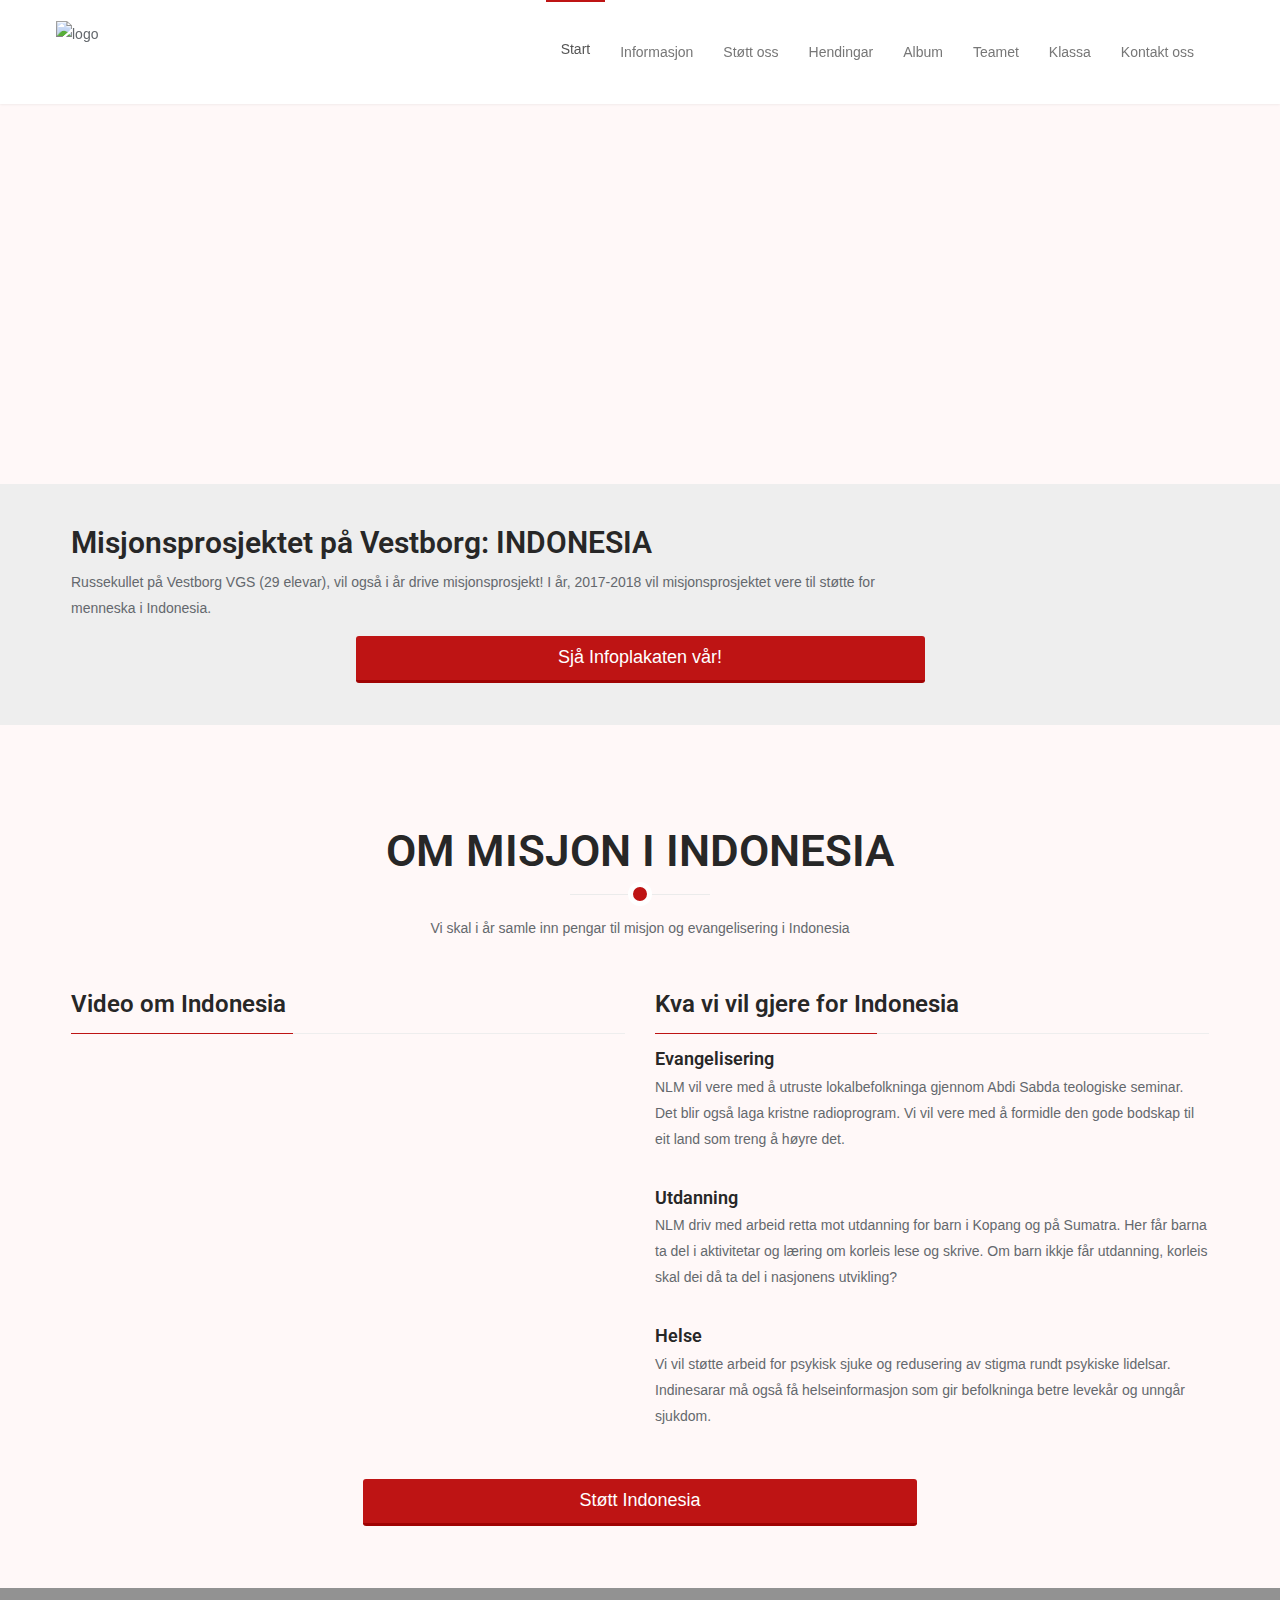
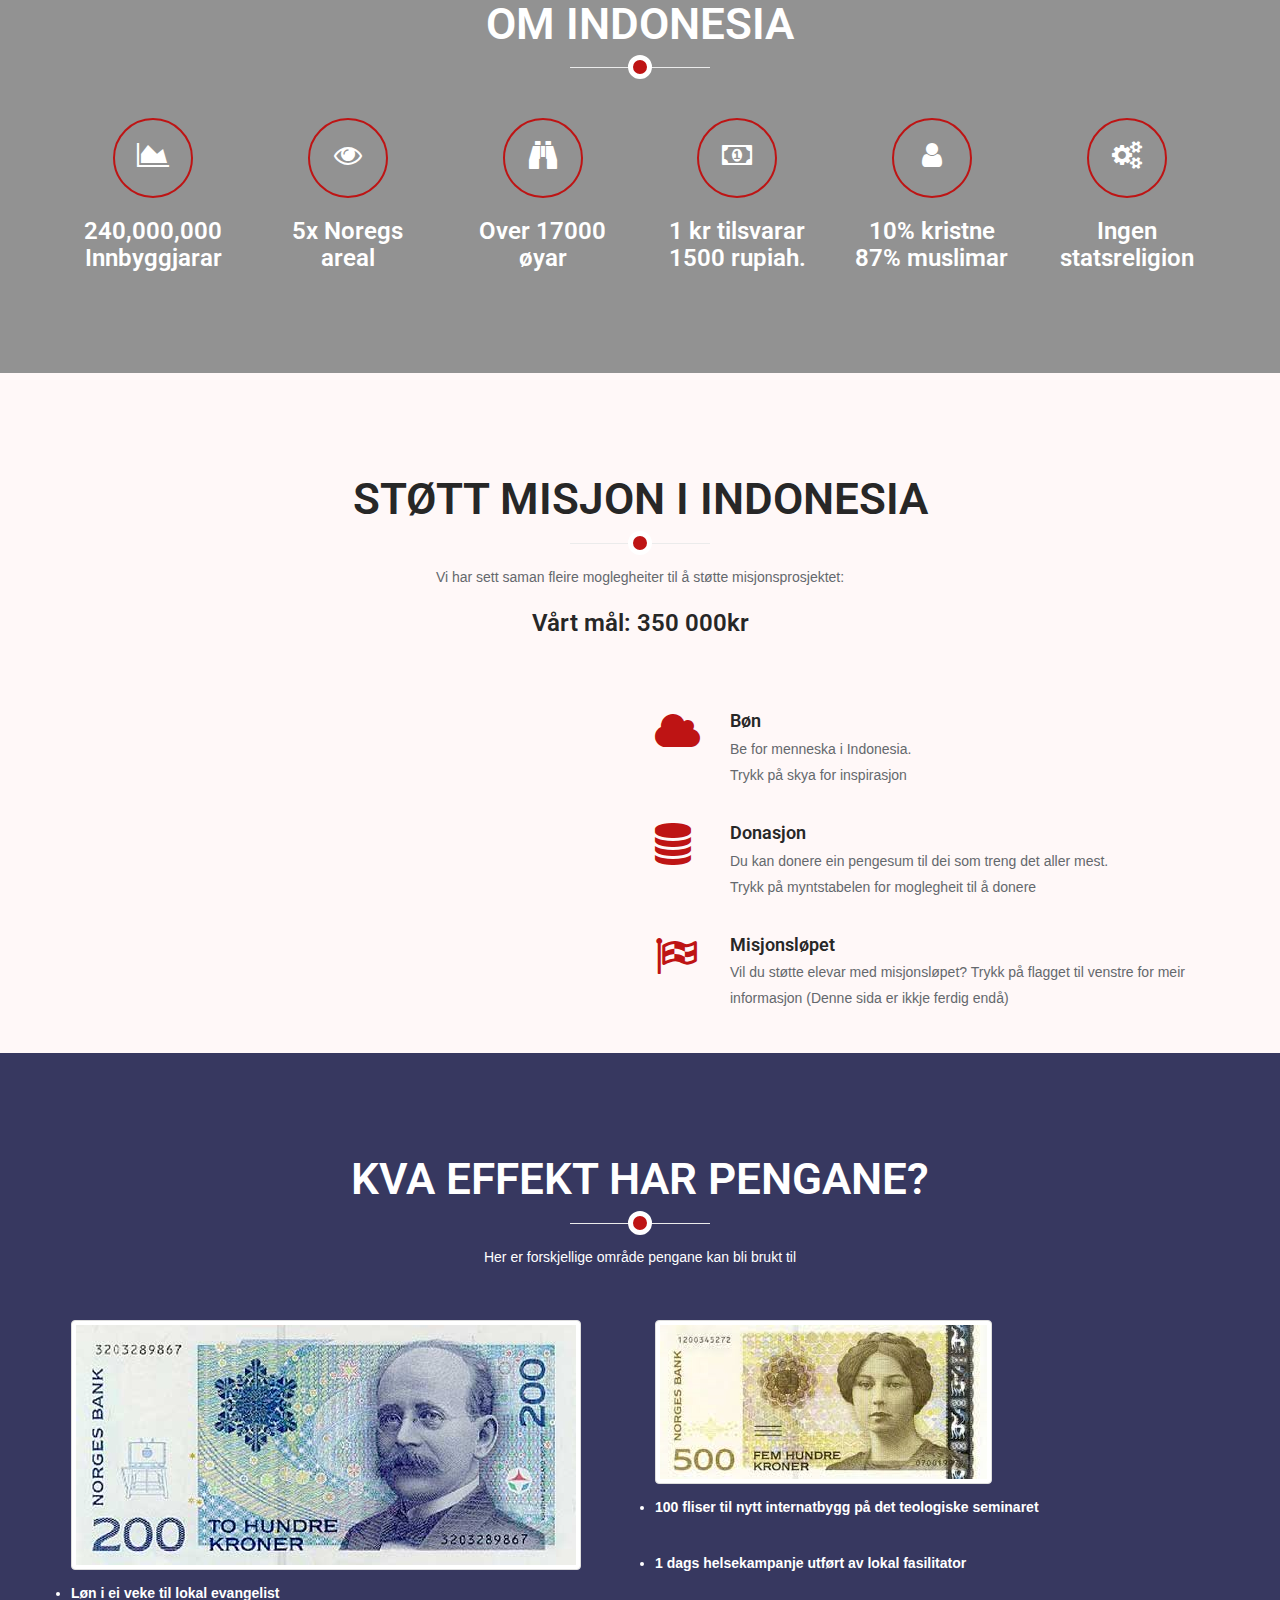
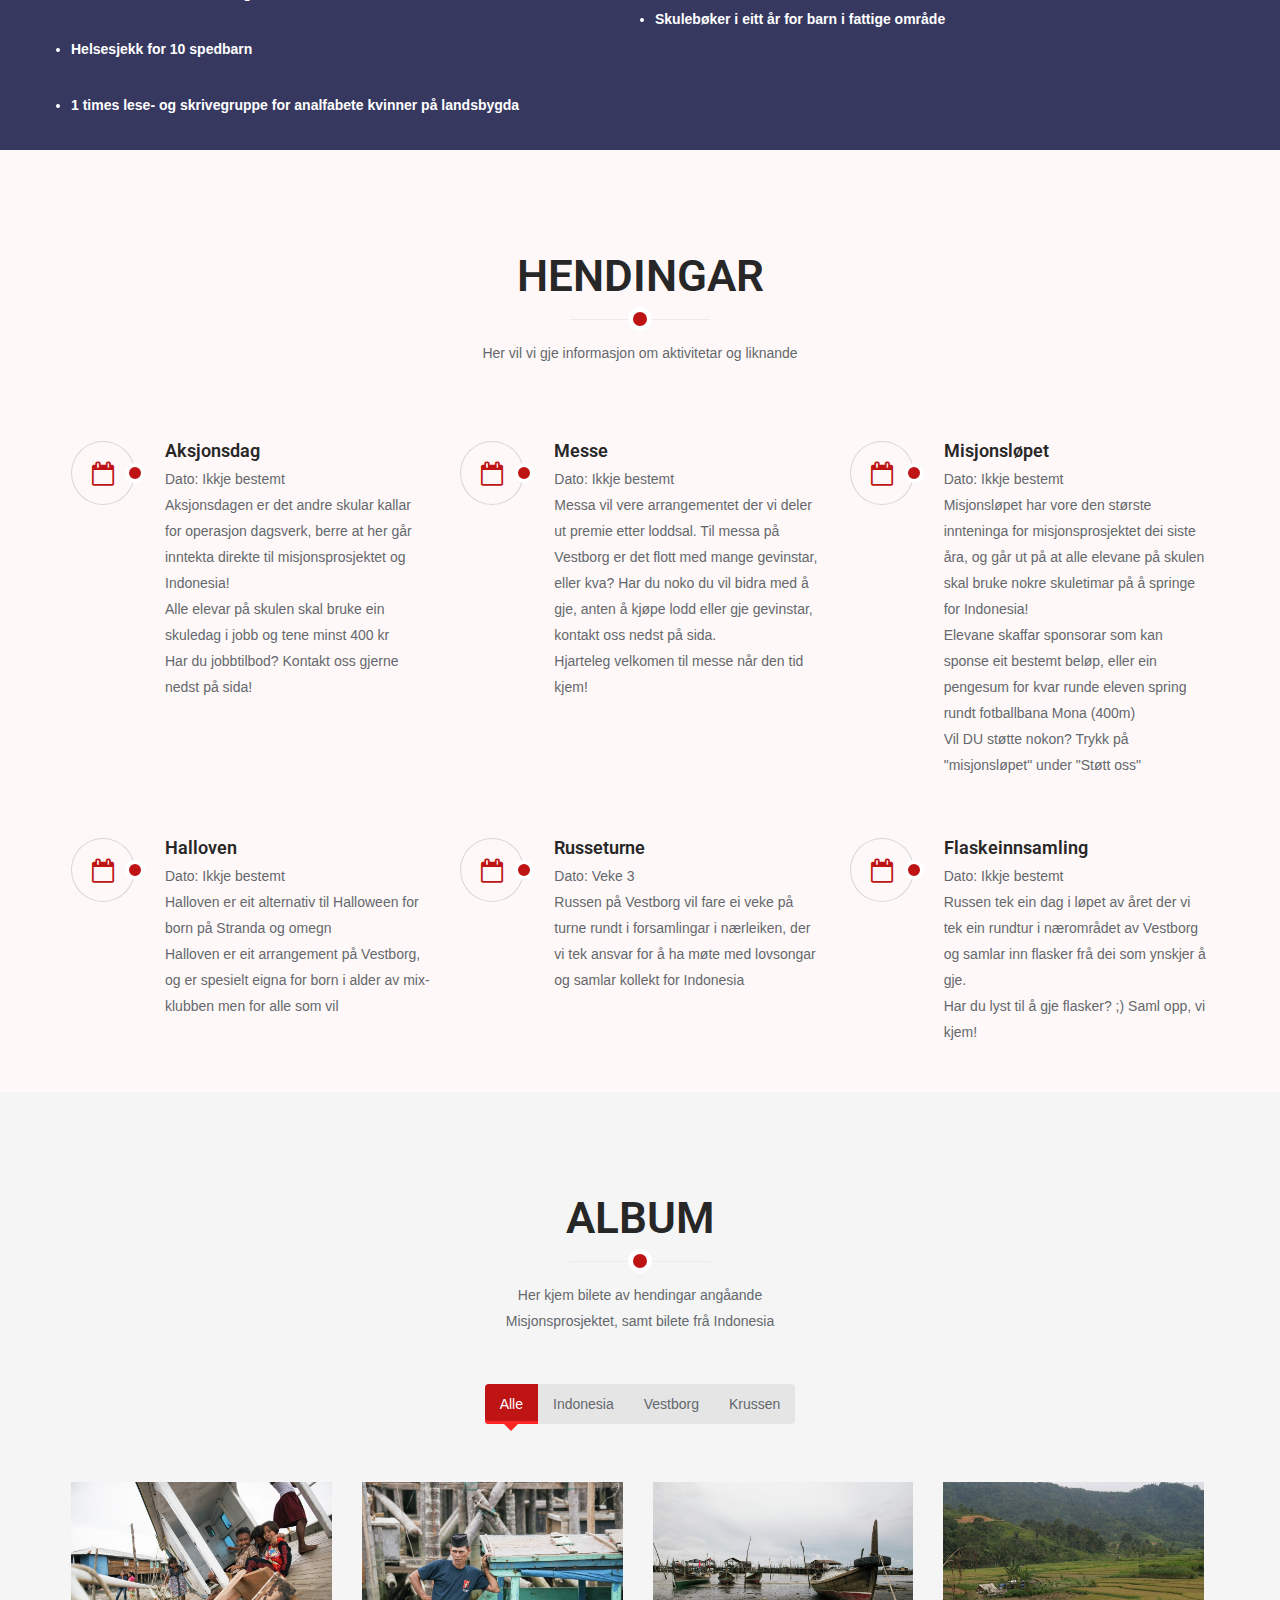
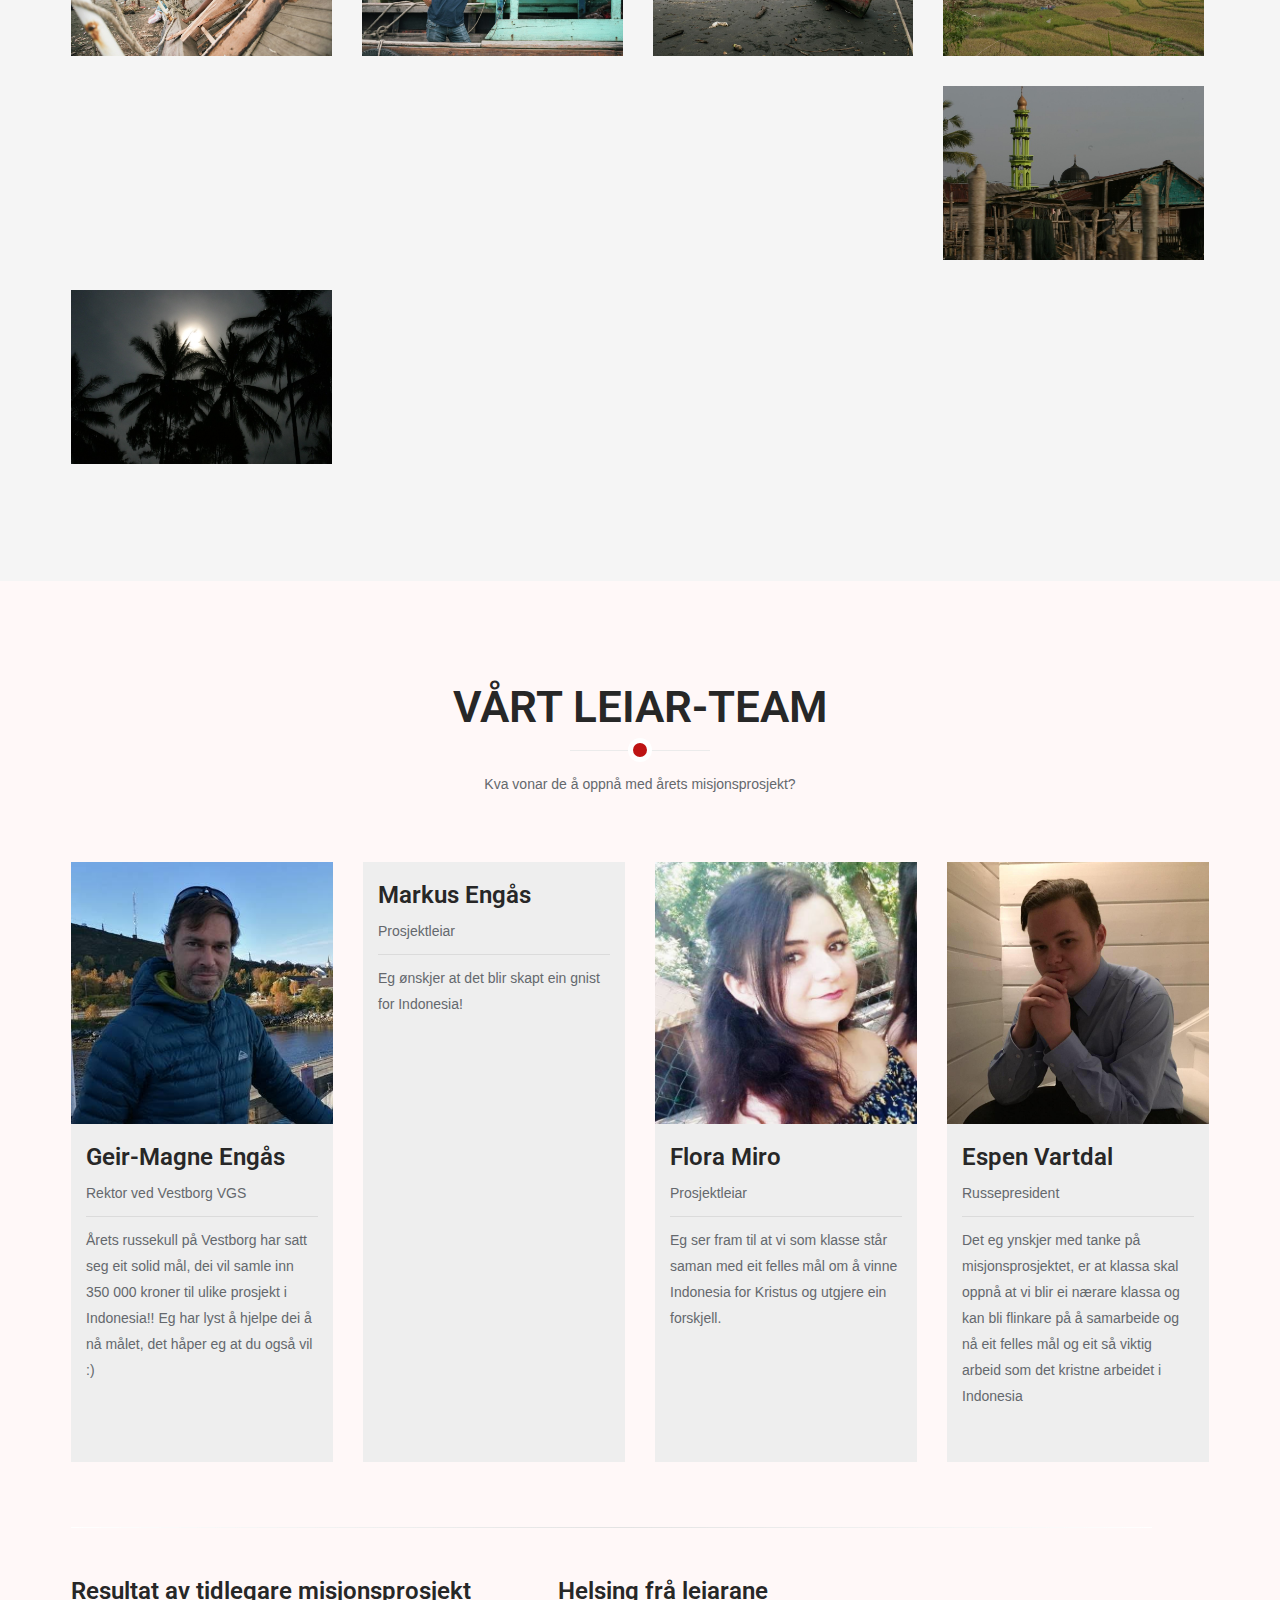
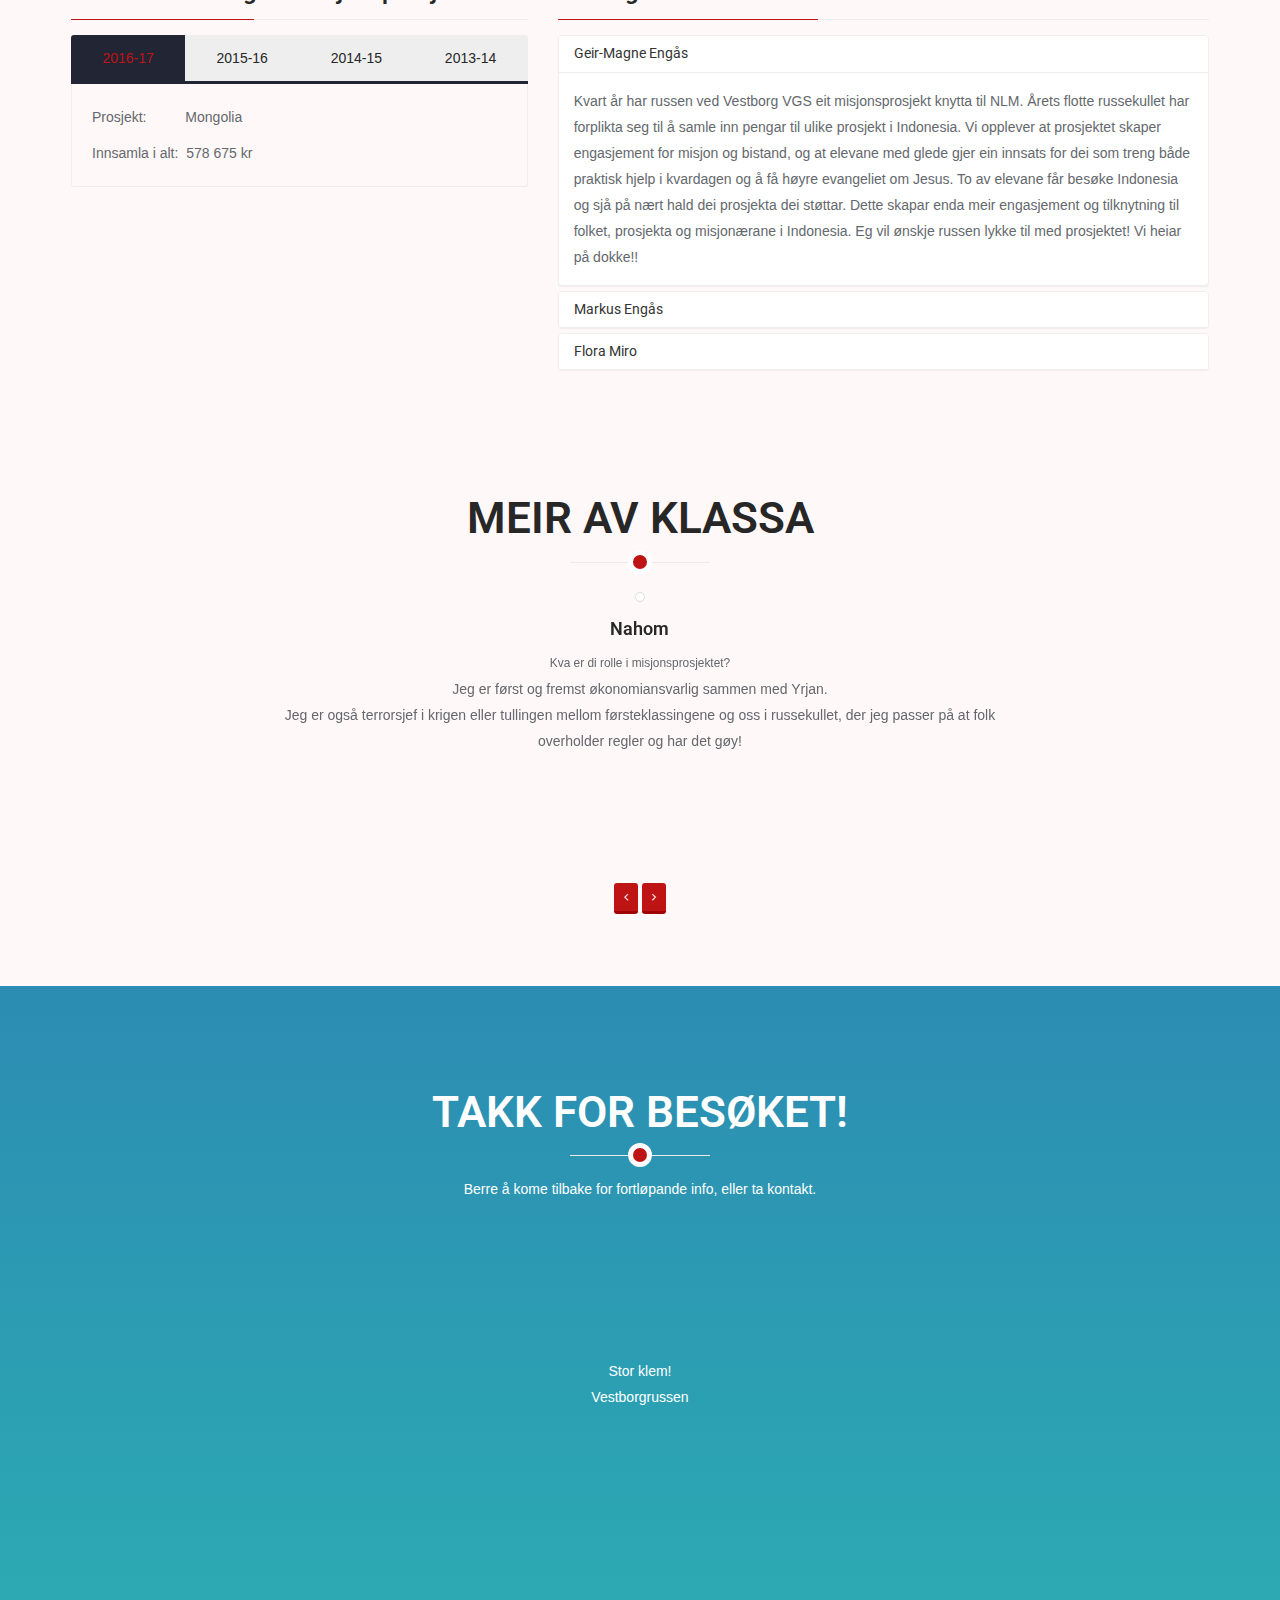
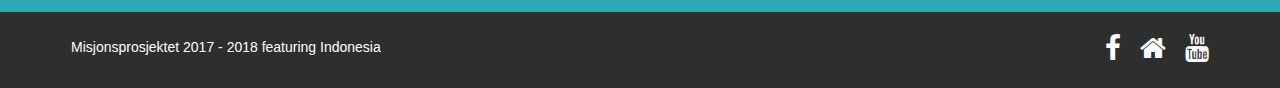
==== commit b984c274: "Update index.html" ====
--- a/index.html
+++ b/index.html
@@ -339,7 +339,7 @@
             <div class="row">
                 <div class="col-sm-9">
                     <h2>Misjonsprosjektet på Vestborg: <span>INDONESIA</span></h2>
-                    <p>Tredjekullet på Vestborg VGS i regi av kristenrussen, vil også i år drive misjonsprosjekt! I år, 2017-2018 vil misjonsprosjektet vere til støtte for menneska i Indonesia.</p>
+                    <p>Russekullet på Vestborg VGS (29 elevar), vil også i år drive misjonsprosjekt! I år, 2017-2018 vil misjonsprosjektet vere til støtte for menneska i Indonesia.</p>
                 </div>
                 <div class="col-sm-12 text-center">
                     <a class="btn btn-primary btn-lg" style="min-width:50%" href="http://info.vestborgmisjon.no/" target="_blank">Sjå Infoplakaten vår!</a> <!-- va href="#features" før vi fekk plakat. Kan også vere https://www.dropbox.com/s/xpfz9aqu1gdgomh/INDONESIA%20PLAKAT.pdf?dl=0 -->
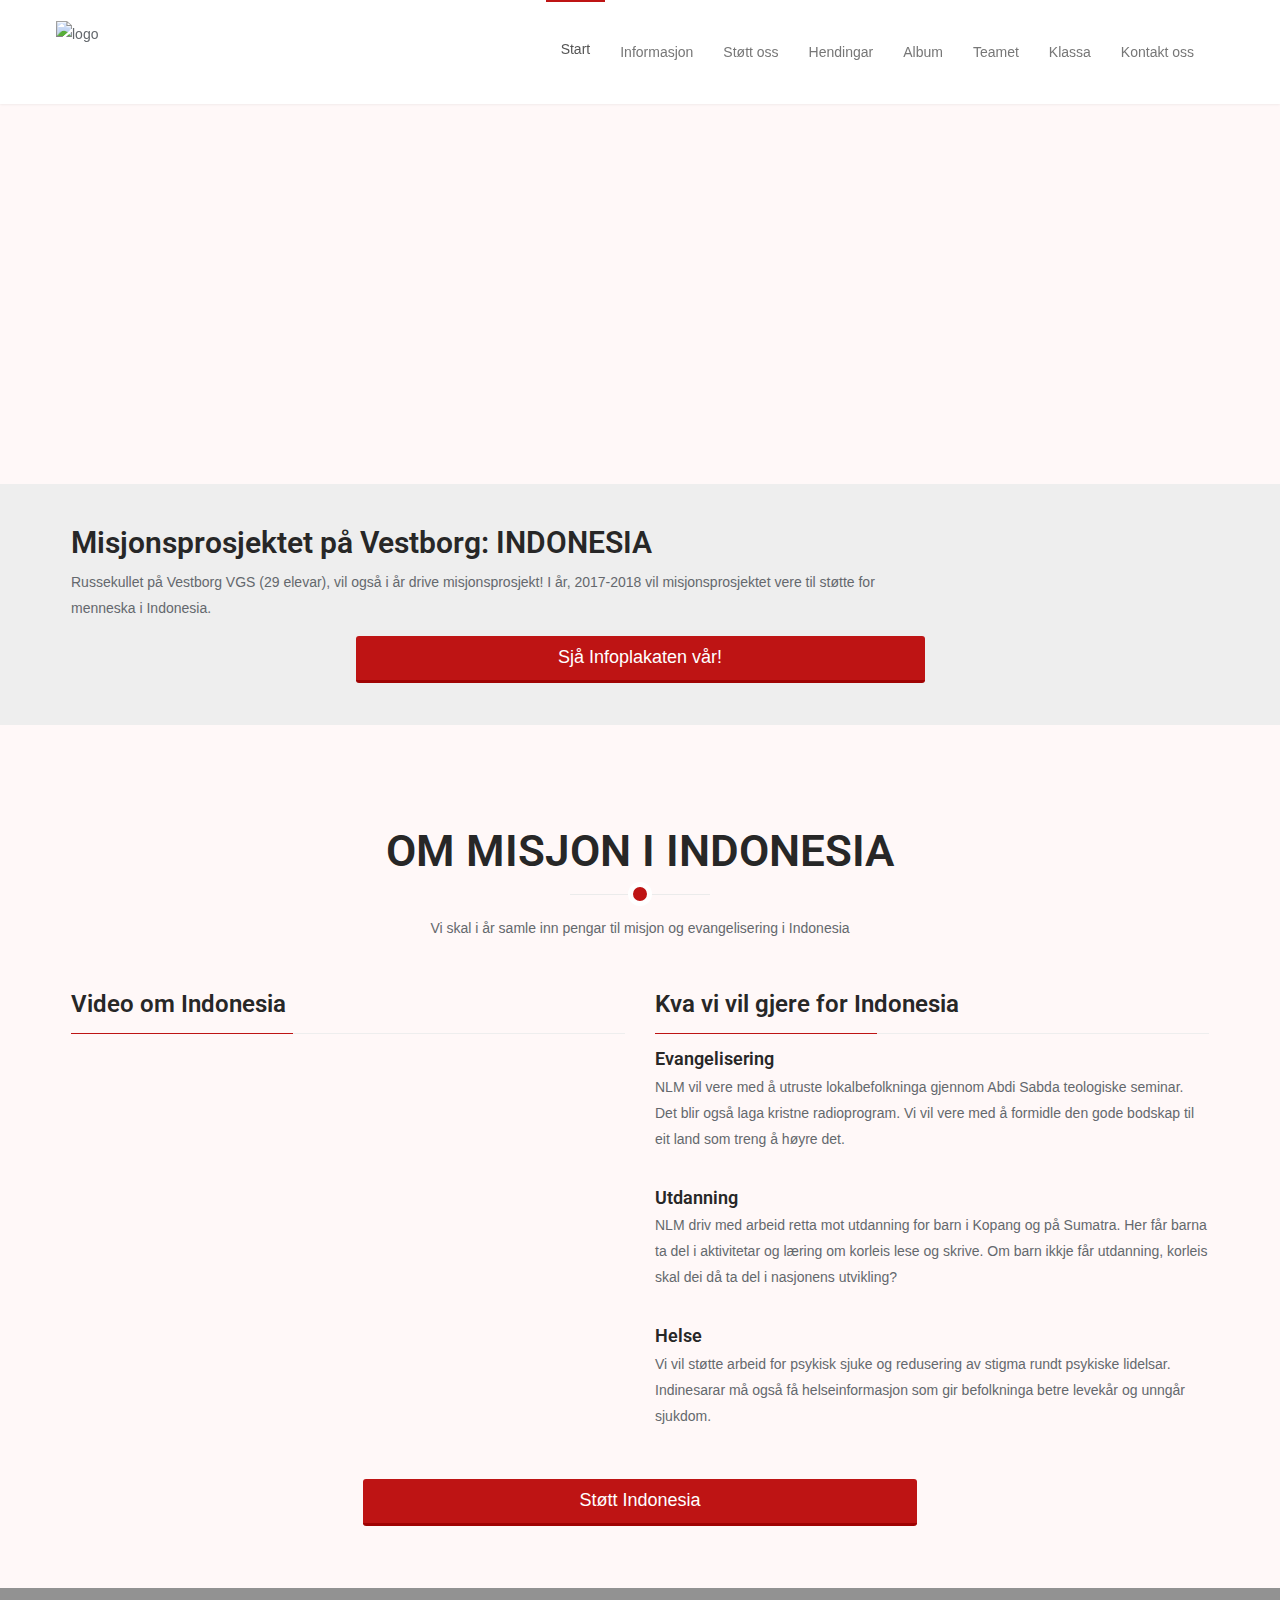
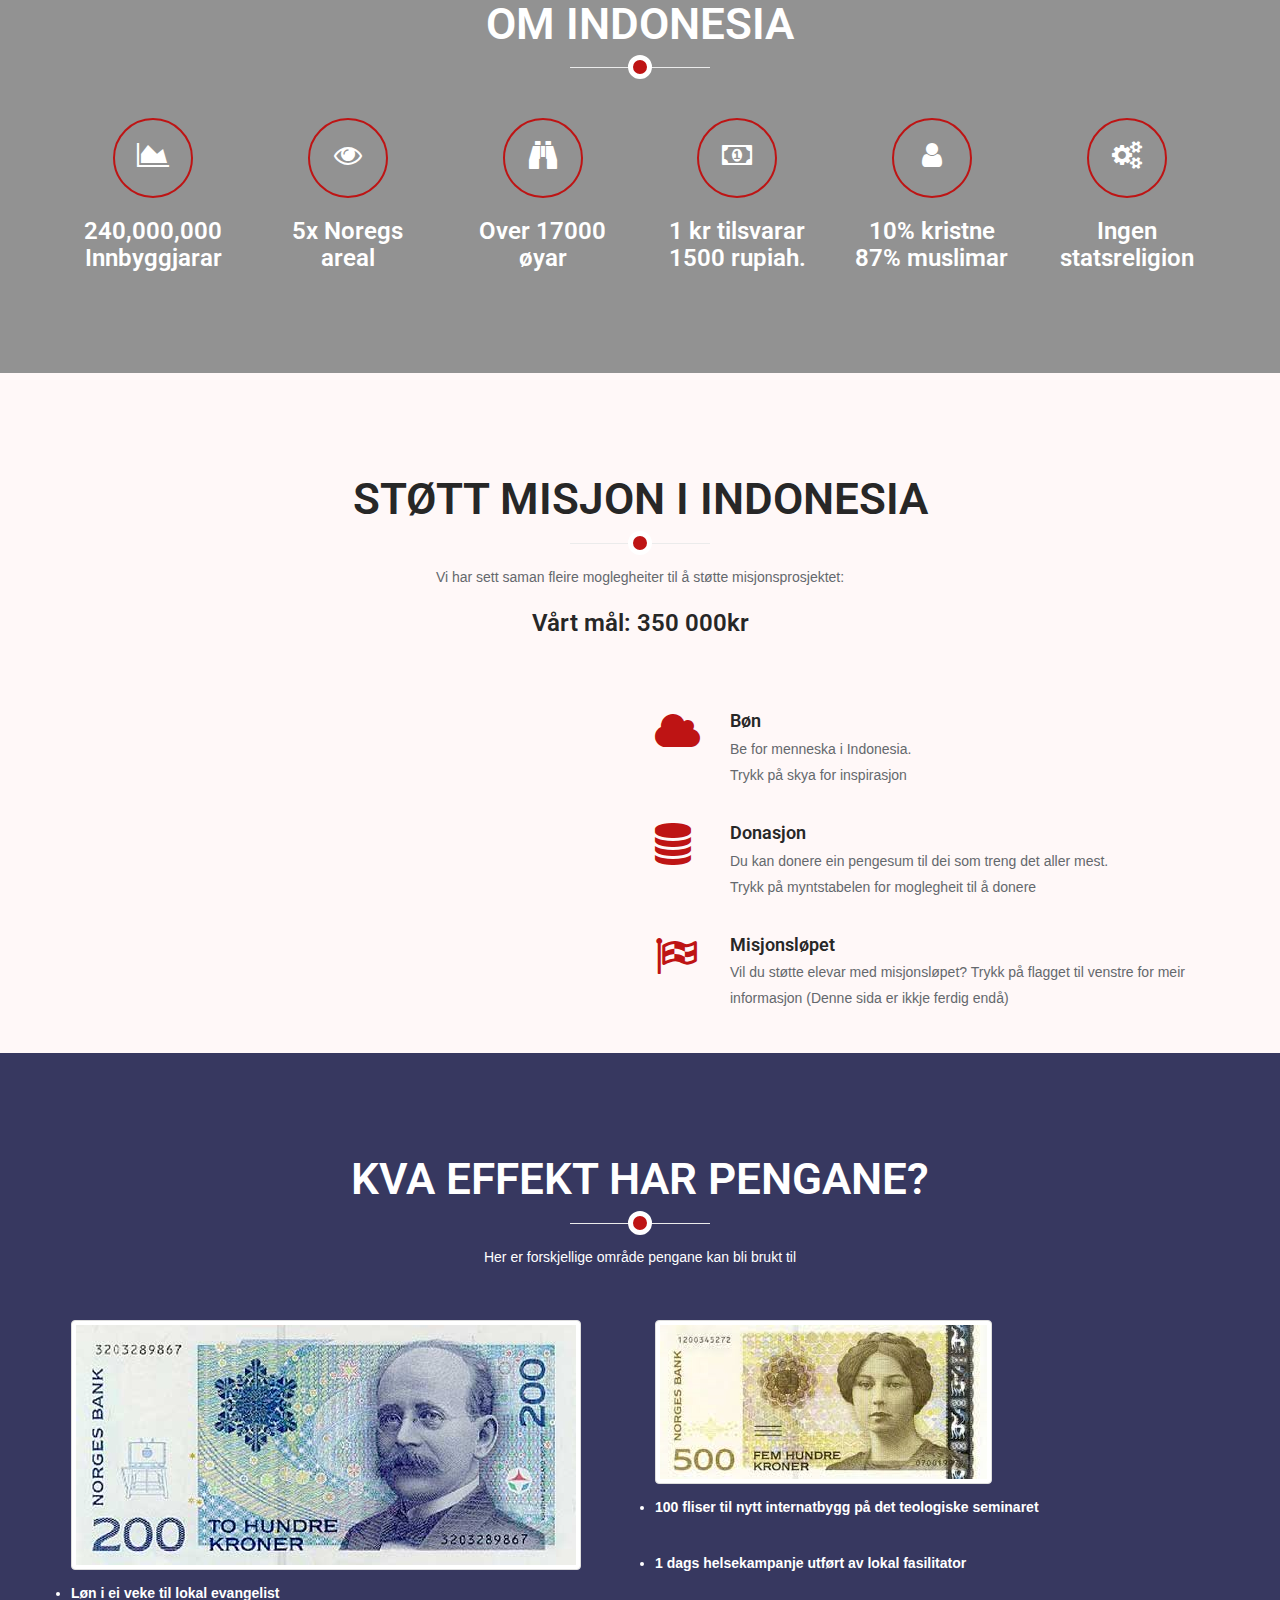
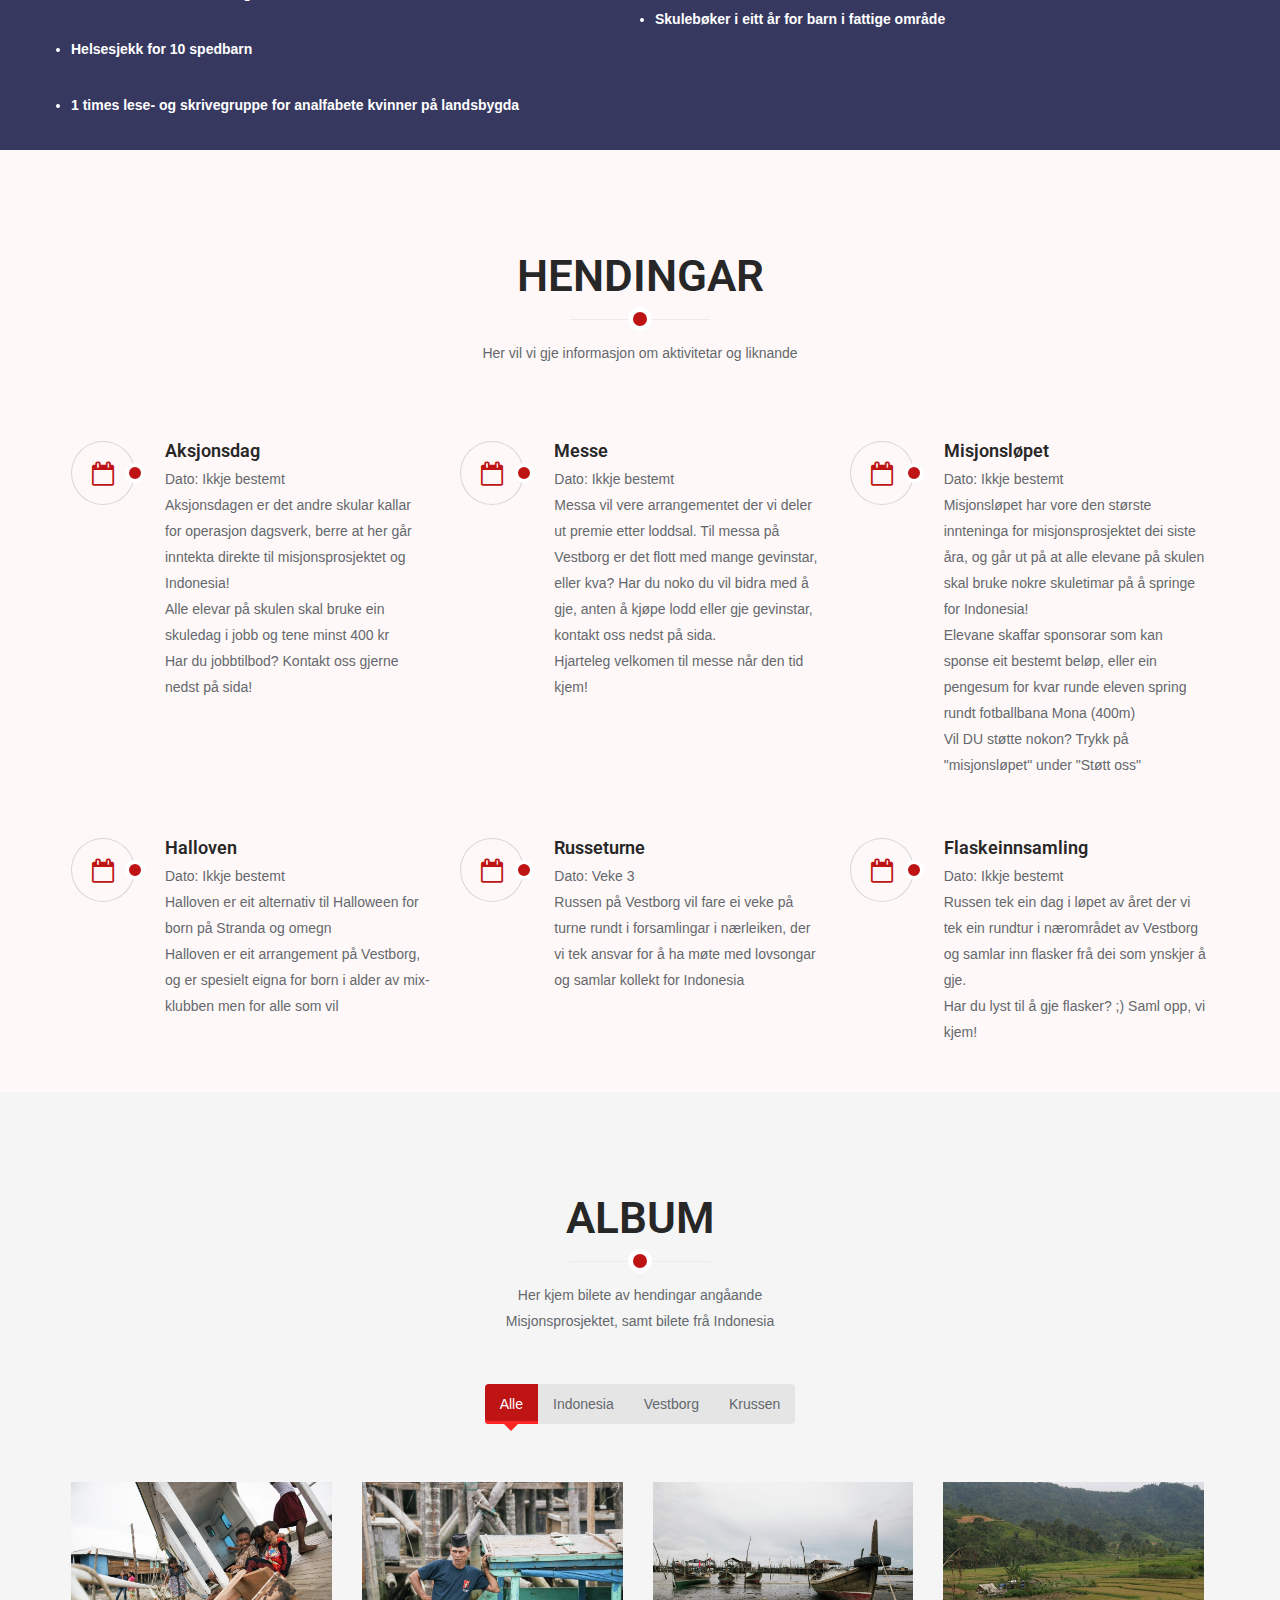
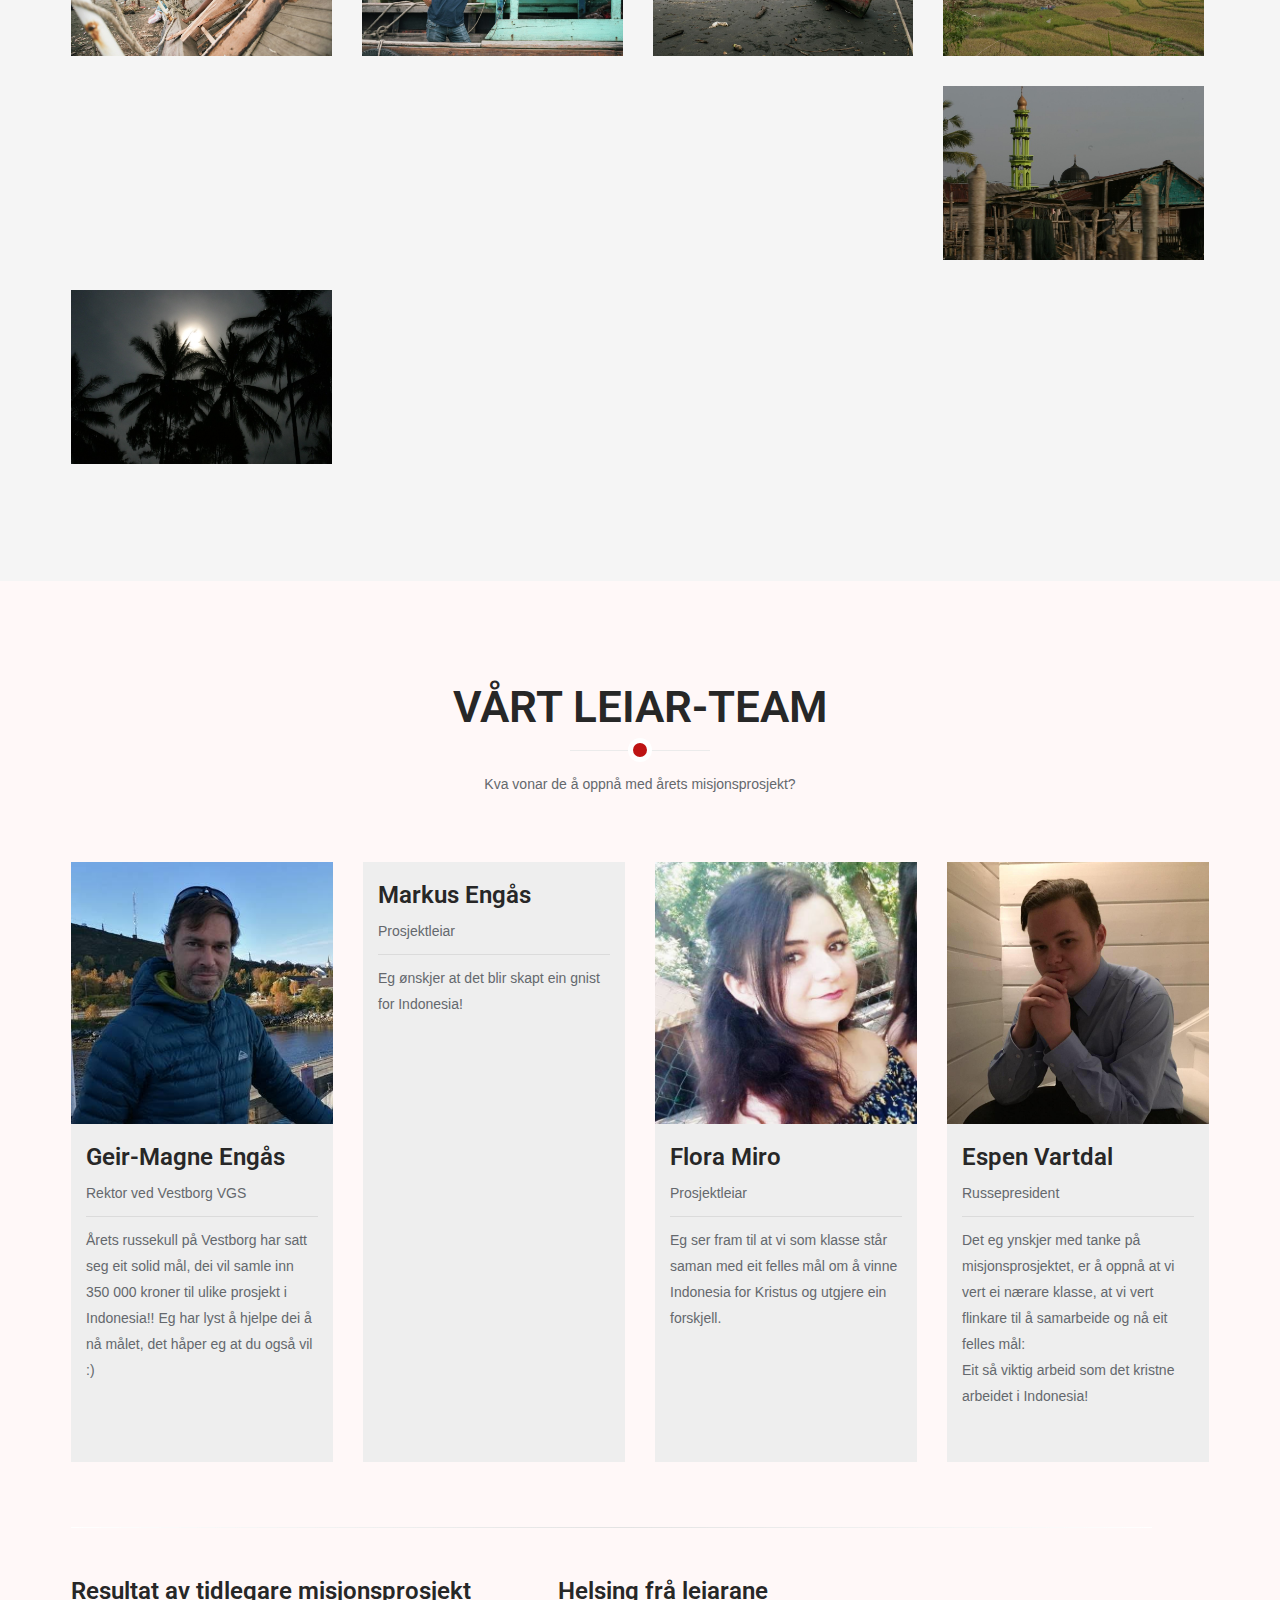
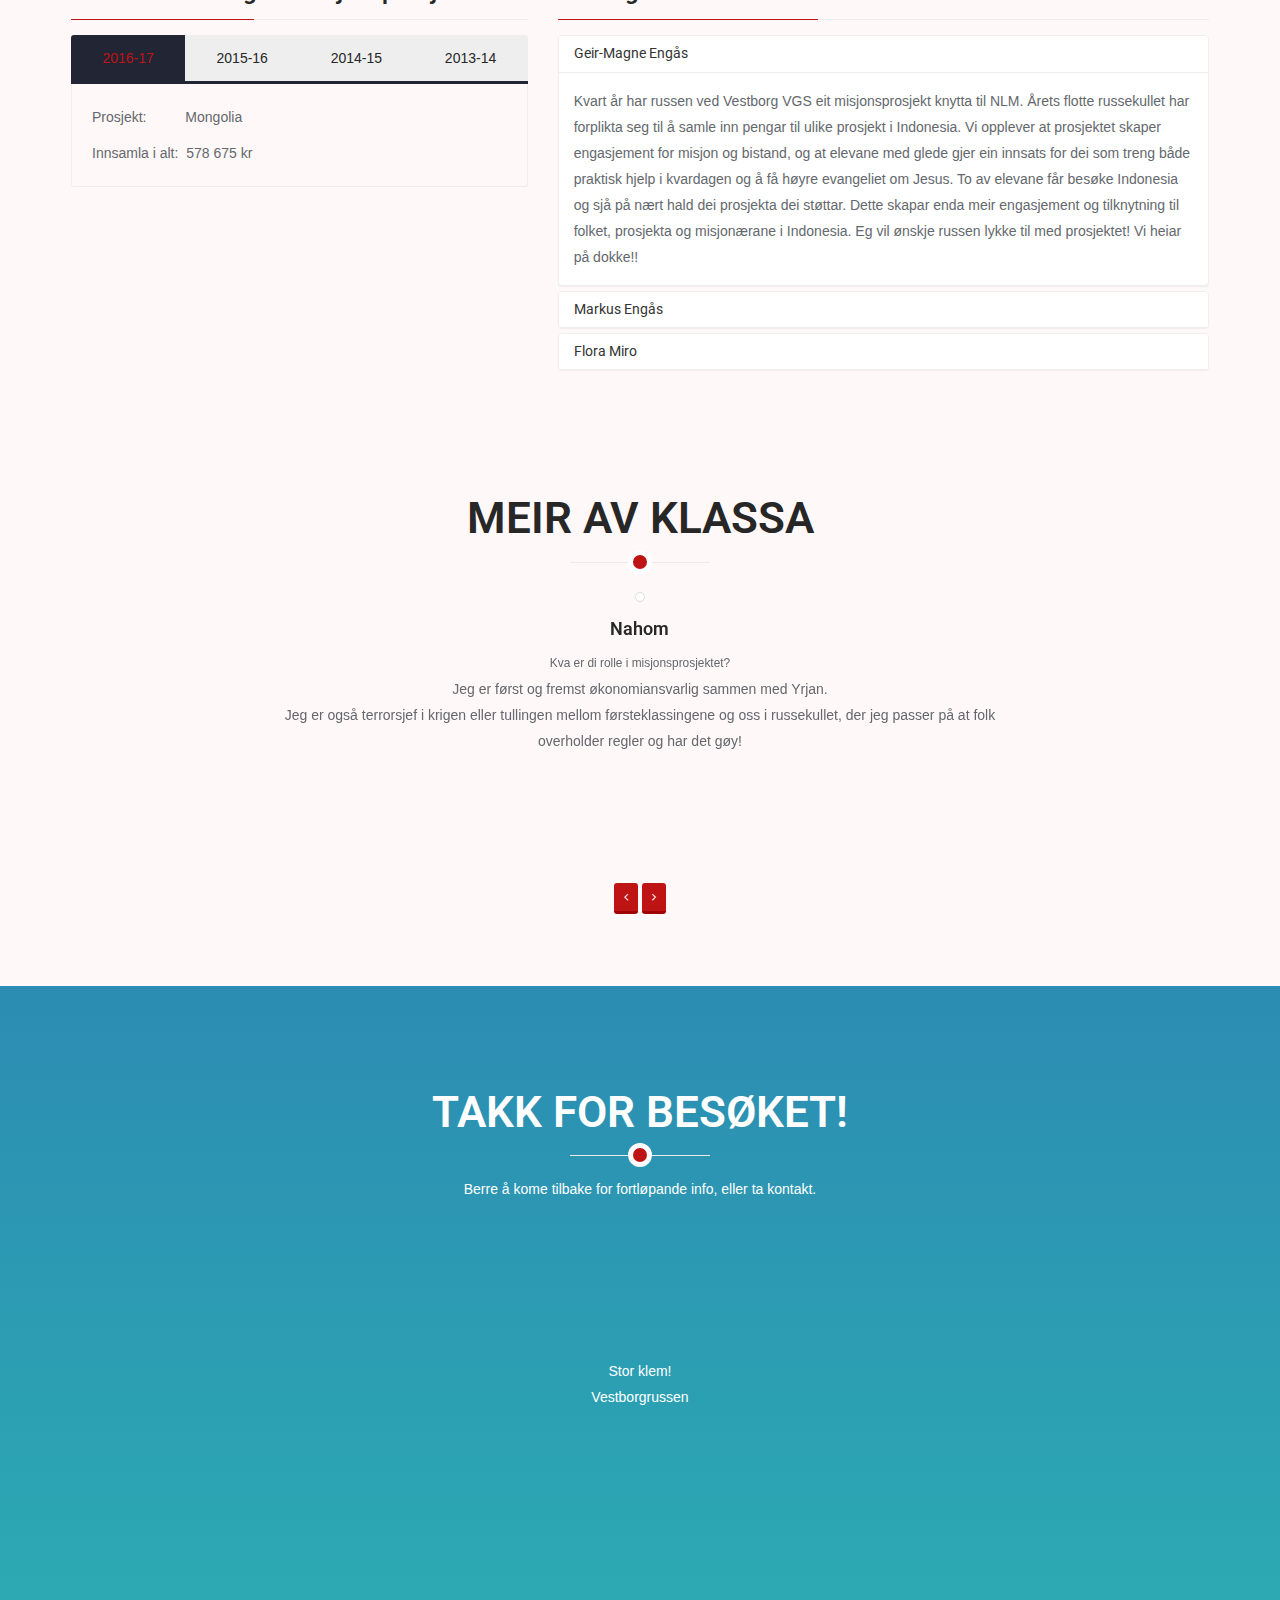
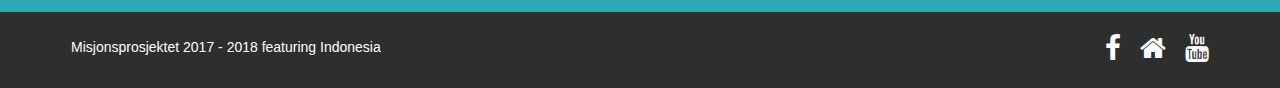
==== commit ed825ad0: "Update index.html" ====
--- a/index.html
+++ b/index.html
@@ -872,8 +872,8 @@
                             <span>Russepresident</span>
                         </div>
                         <p>Det eg ynskjer med tanke på misjonsprosjektet, 
-			   er at klassa skal oppnå at vi blir ei nærare klassa og kan bli flinkare på å samarbeide og nå eit felles mål 
-			   og eit så viktig arbeid som det kristne arbeidet i Indonesia</p>
+			   er å oppnå at vi vert ei nærare klasse, at vi vert flinkare til å samarbeide og nå eit felles mål: 
+			   <br>Eit så viktig arbeid som det kristne arbeidet i Indonesia!</p>
                         <ul class="social-icons">
                      <!--   <li><a href="#"><i class="fa fa-facebook"></i></a></li>
                             <li><a href="#"><i class="fa fa-twitter"></i></a></li>
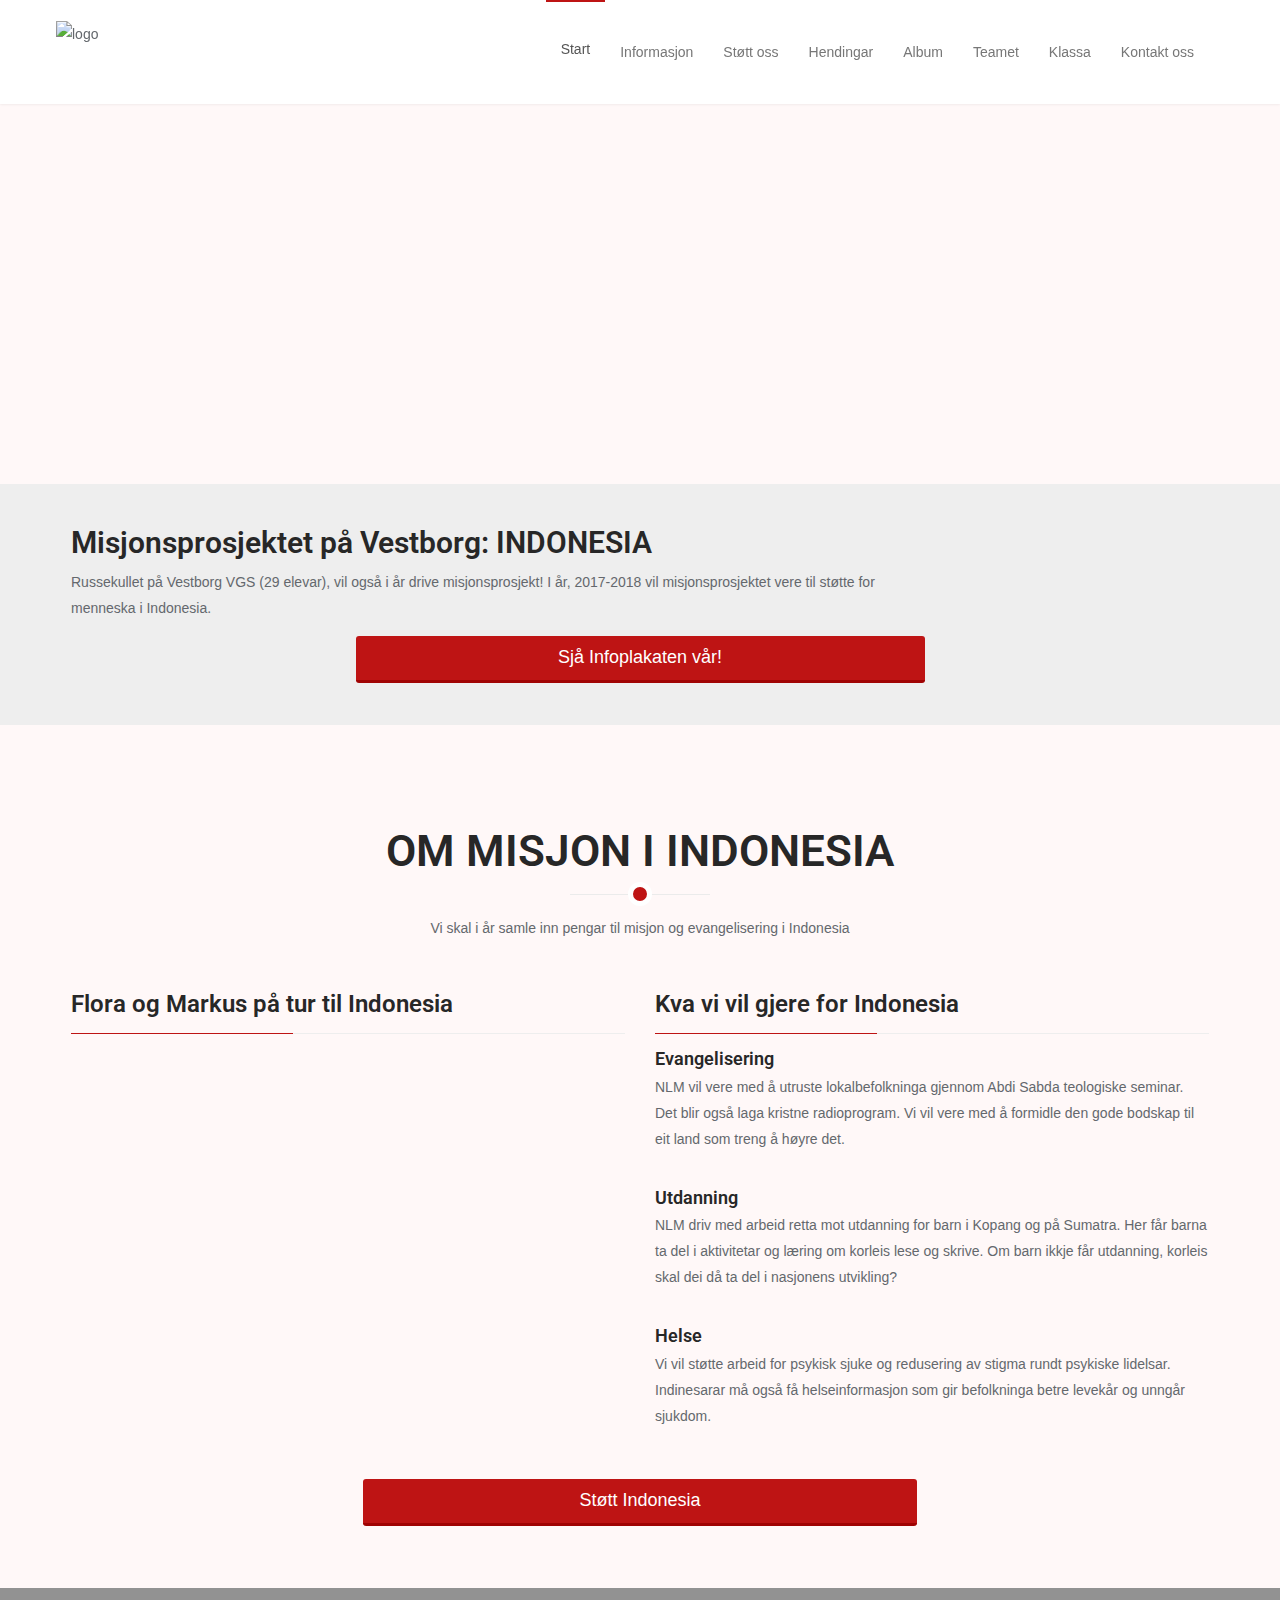
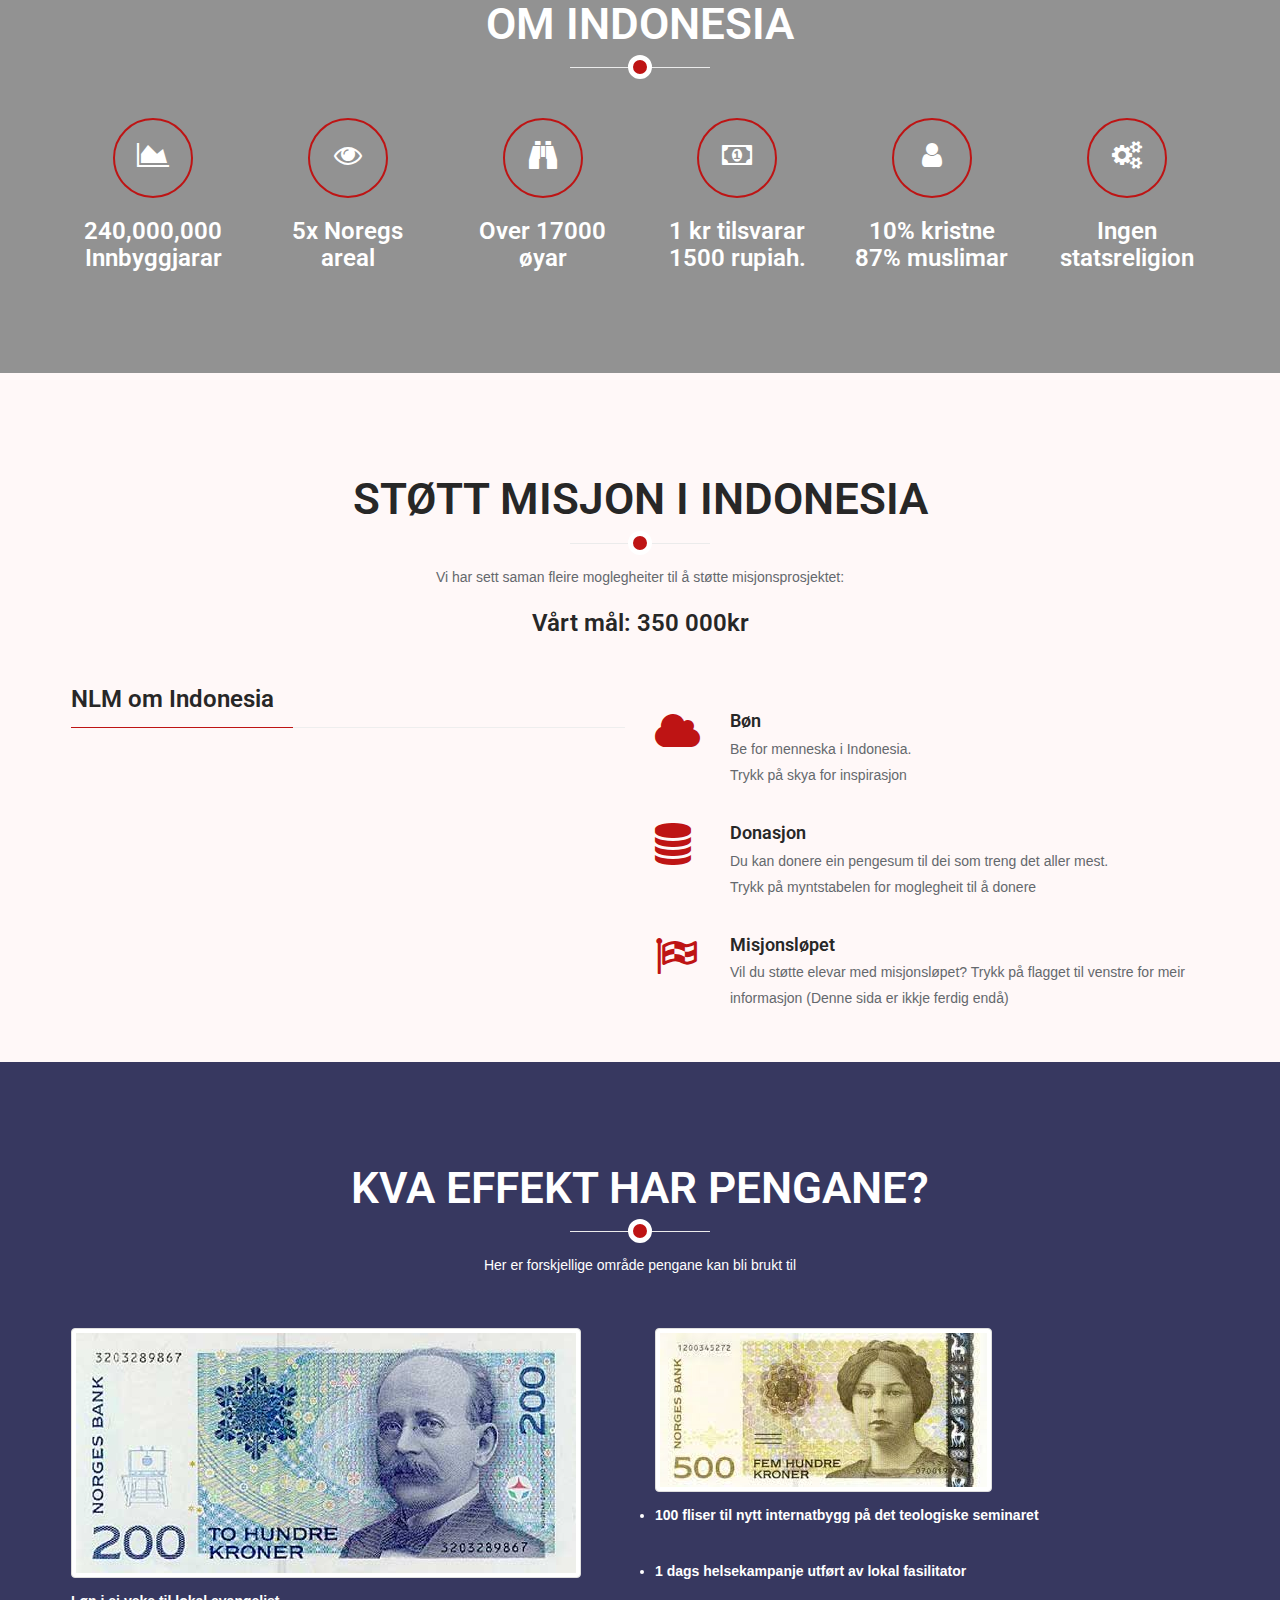
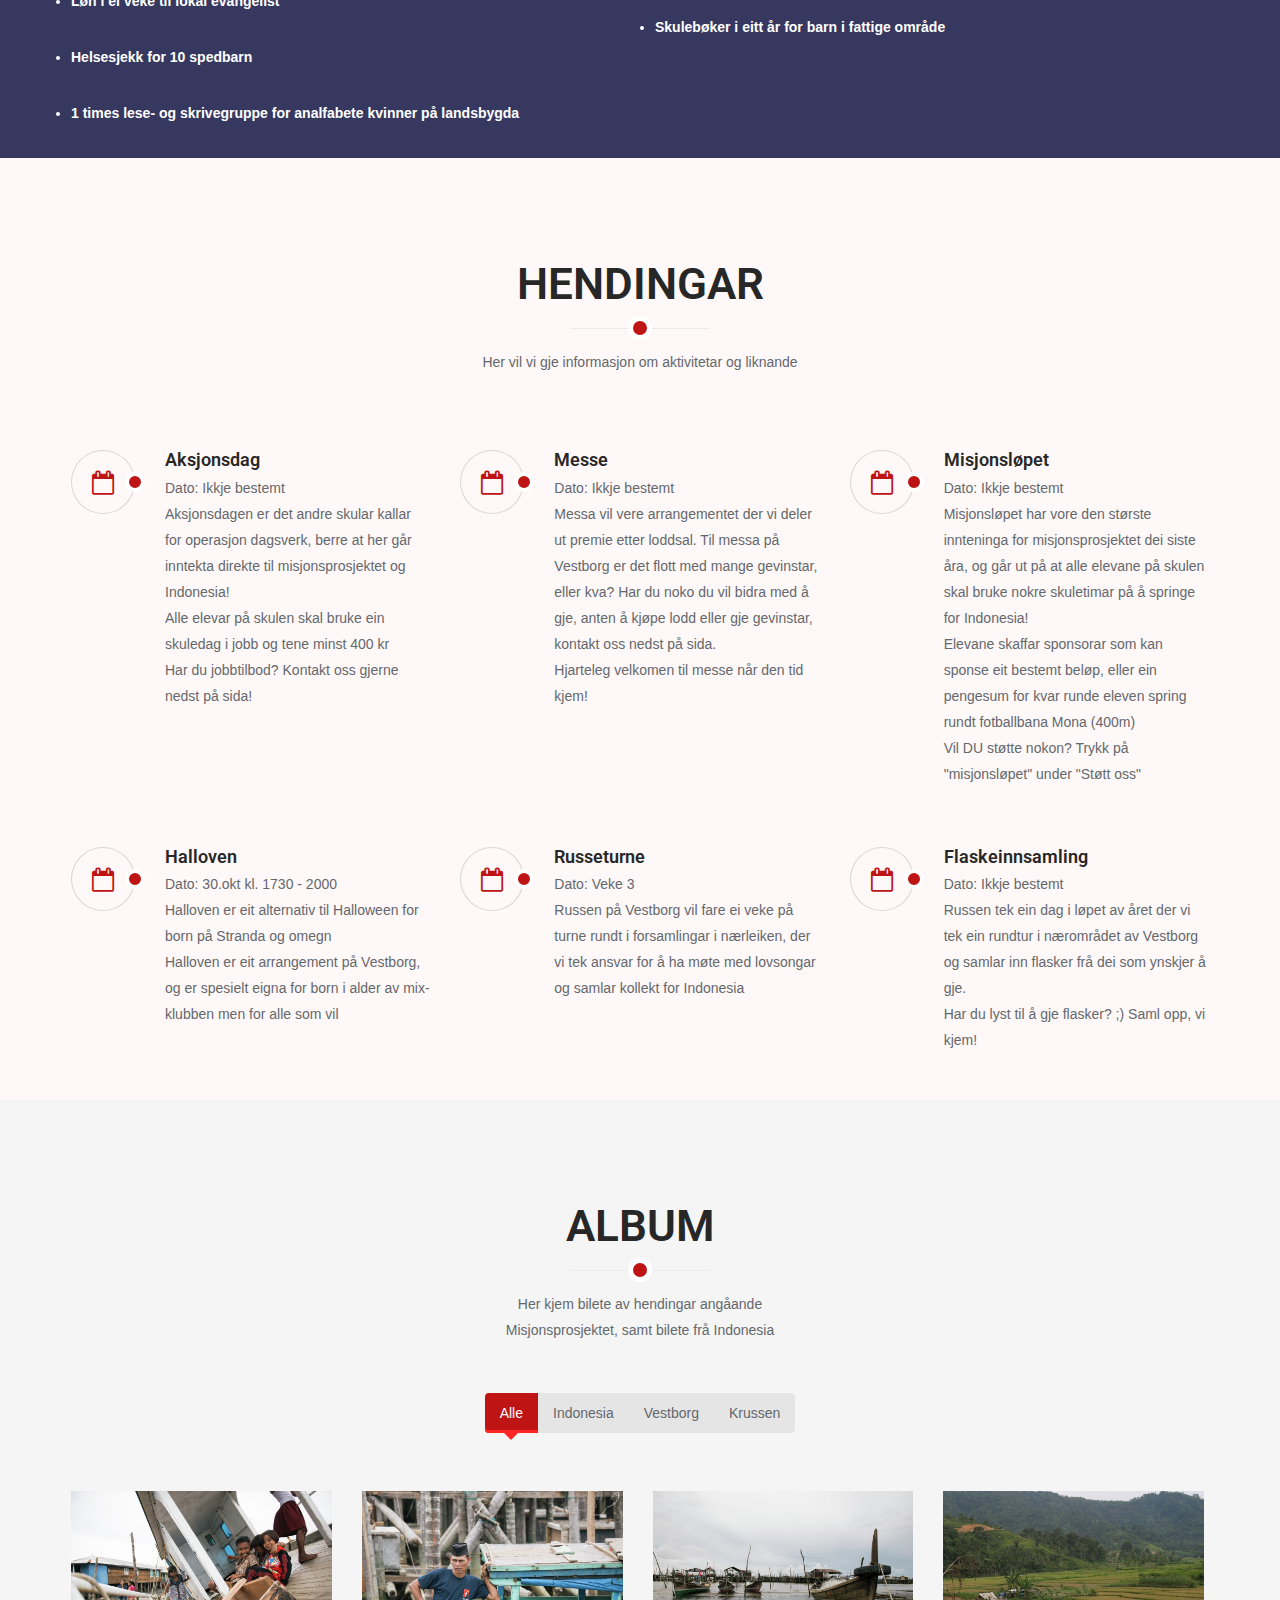
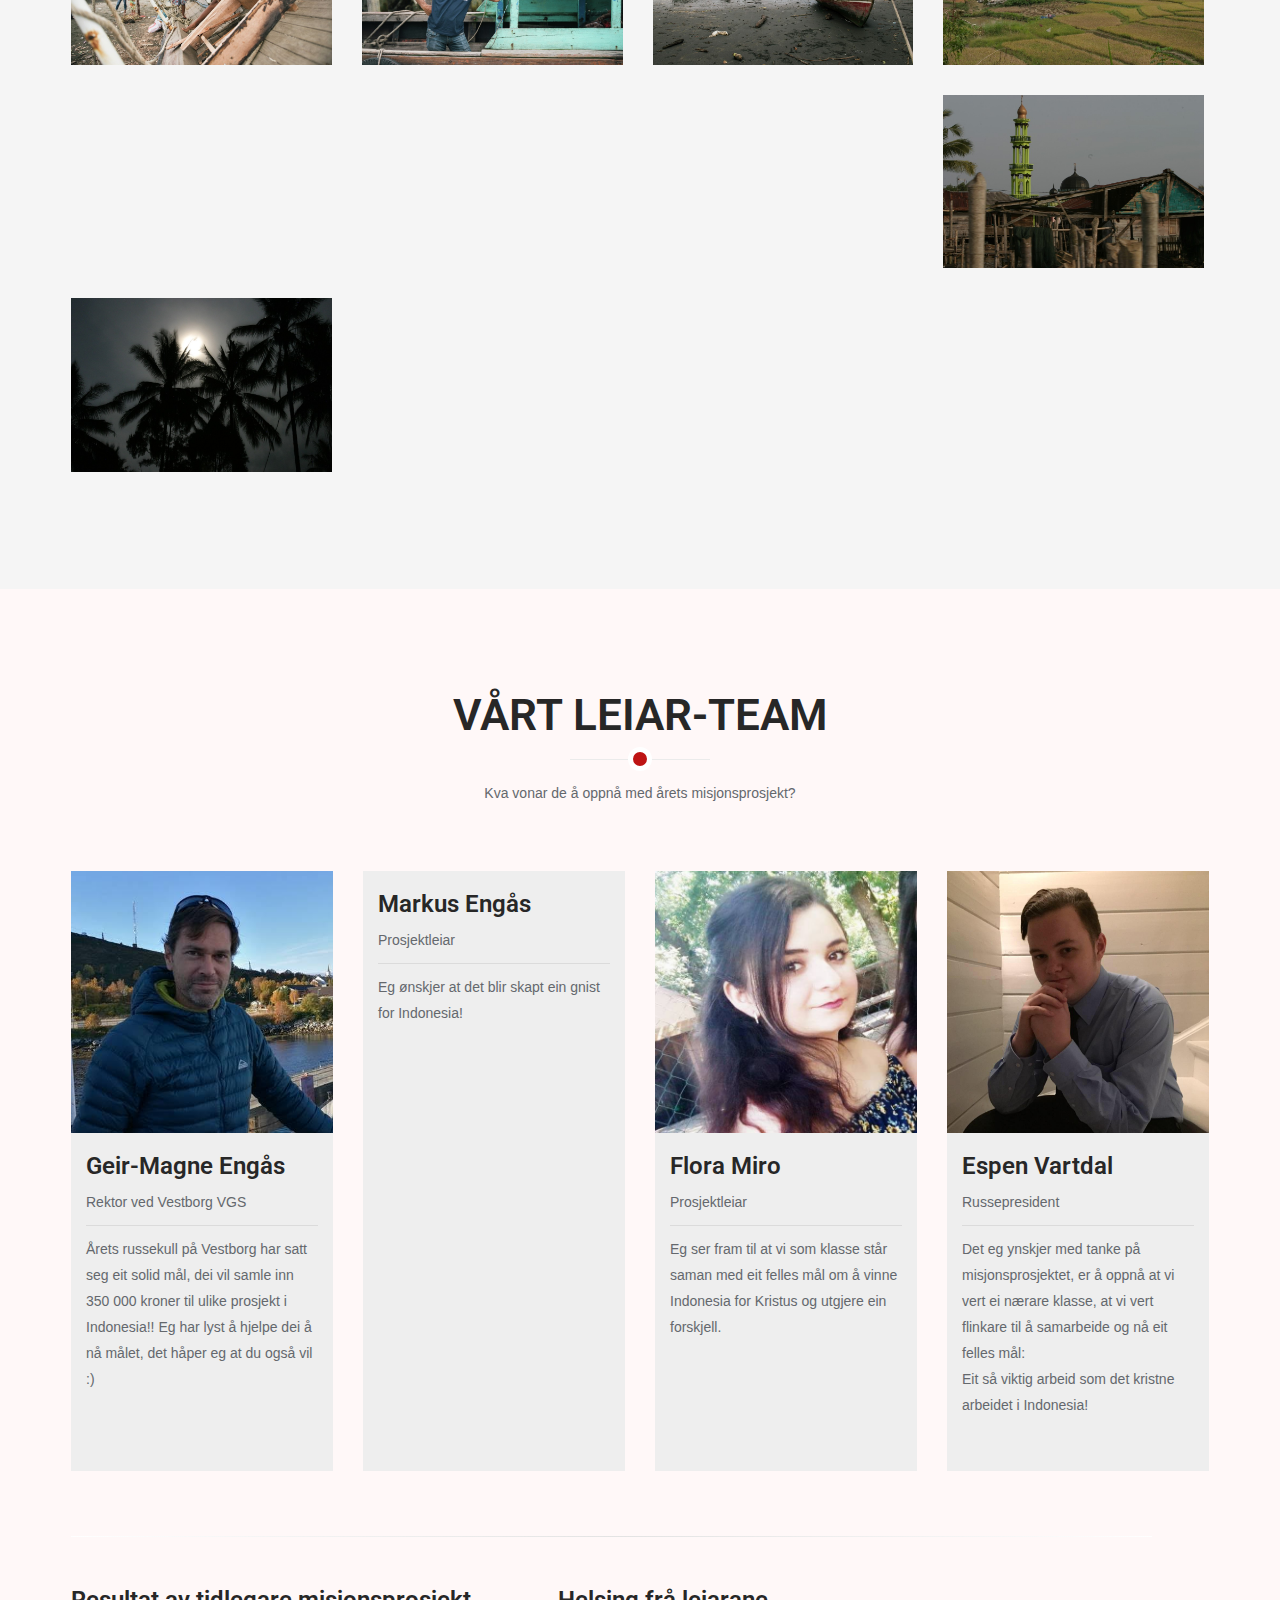
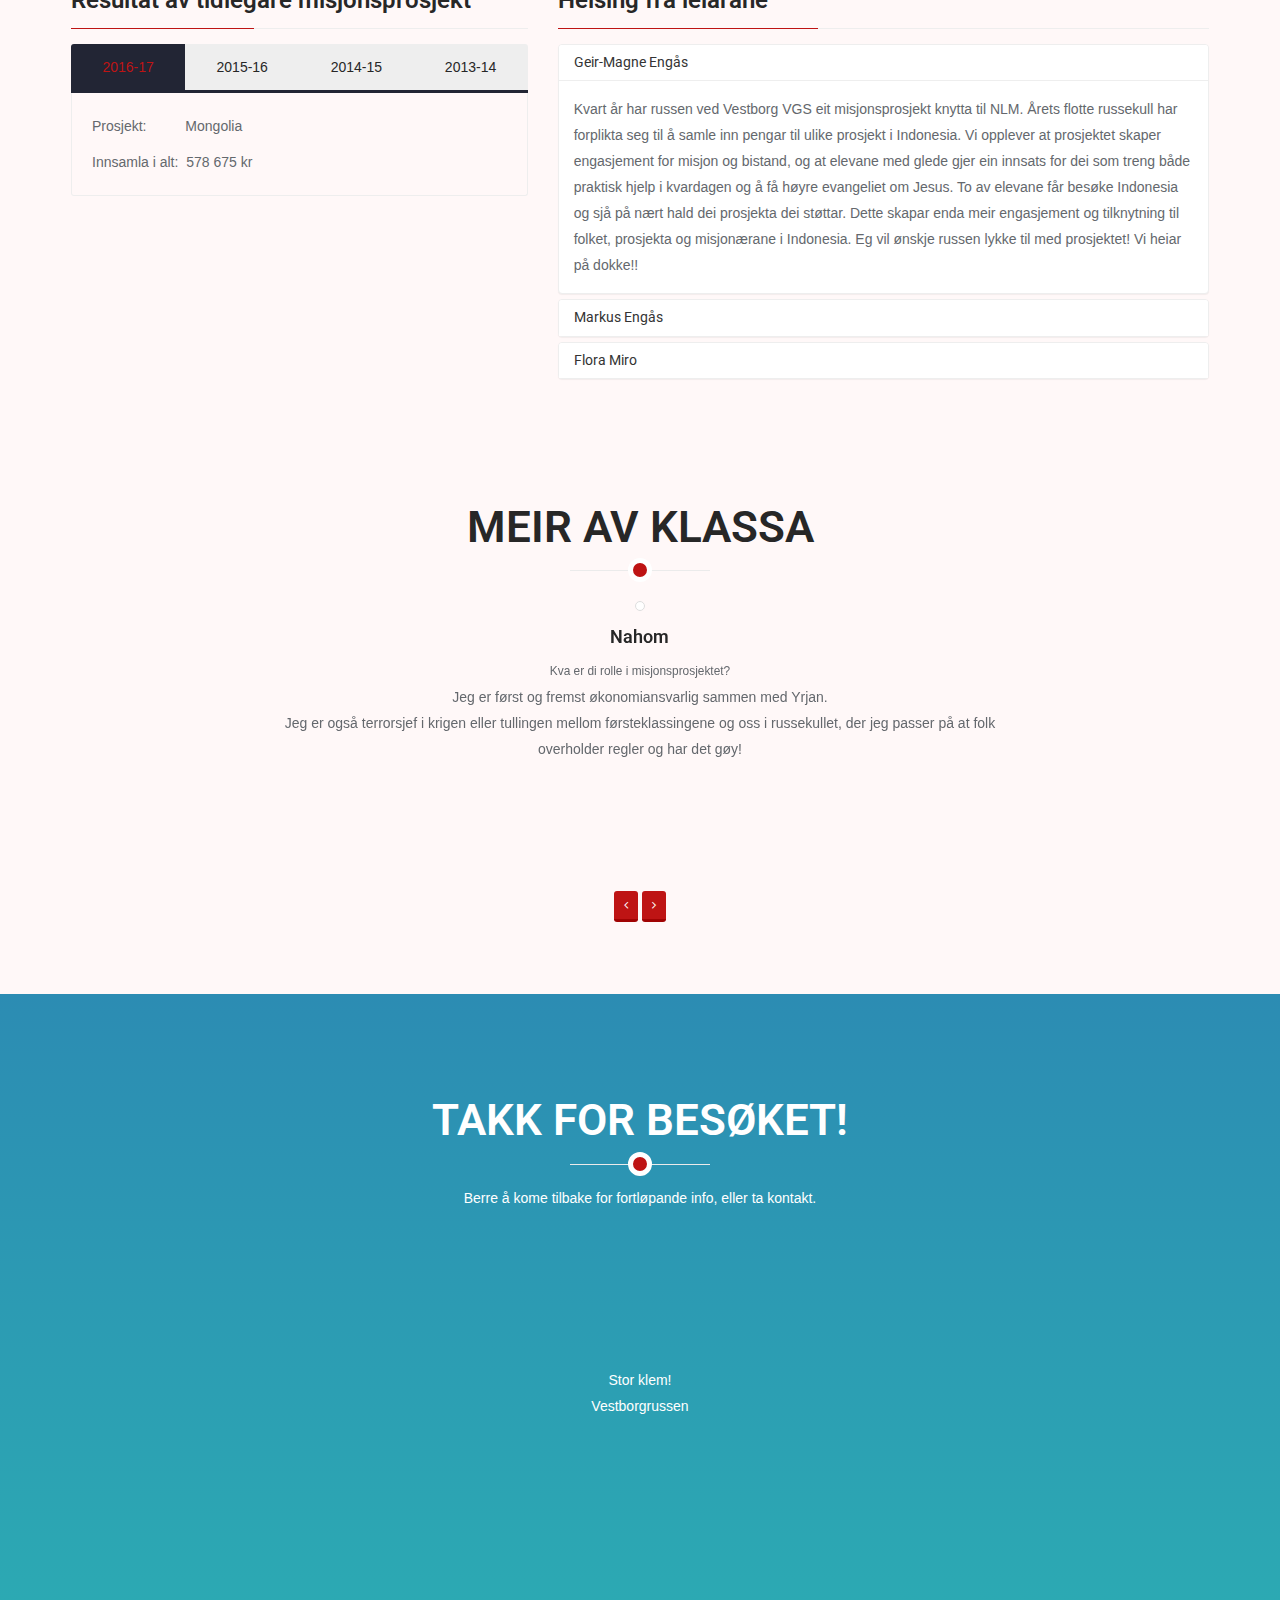
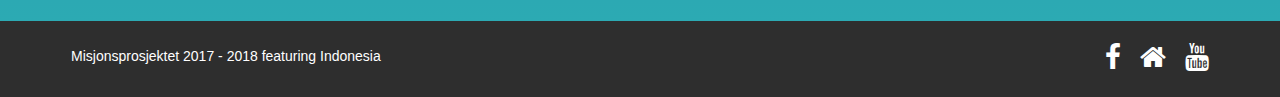
==== commit 331a8d1e: "Update index.html" ====
--- a/index.html
+++ b/index.html
@@ -359,11 +359,10 @@
 
             <div class="row">
                 <div class="col-sm-6 wow fadeInLeft">
-                    <h3 class="column-title">Video om Indonesia</h3>
+                    <h3 class="column-title">Flora og Markus på tur til Indonesia</h3>
                     <!-- 16:9 aspect ratio -->
                     <div class="embed-responsive embed-responsive-16by9">
-                        <iframe src="https://player.vimeo.com/video/205872773?color=9bae89&byline=0&portrait=0" frameborder="0"></iframe> <!-- putt dette:  webkitallowfullscreen mozallowfullscreen allowfullscreen inn om du vil styre me å få fullscreen til å funke-->
-                    </div>
+                        <iframe width="1381" height="483" src="https://www.youtube.com/embed/Ay3ND1IEXV4" frameborder="0" gesture="media" allow="encrypted-media" allowfullscreen></iframe></div>
                 </div>
 
                 <div class="col-sm-6 wow fadeInRight">
@@ -480,9 +479,19 @@
 		<h3 class="text-center wow fadeInDown">Vårt mål: 350 000kr</h3>
 	</div>
             <div class="row">
+                <!-- <div class="col-sm-6 wow fadeInLeft">
+                    <img class="img-responsive" src="images/Bønebilete.png" alt="">
+                </div> --> <!-- Ditta som e kommentert bort e om d ska vere eit bilete der i staden for video -->
+		    
                 <div class="col-sm-6 wow fadeInLeft">
-                    <img class="img-responsive" src="images/Bønebilete.png" alt="">
-                </div>
+                    <h3 class="column-title">NLM om Indonesia</h3>
+                    <!-- 16:9 aspect ratio -->
+                    <div class="embed-responsive embed-responsive-16by9">
+                       <iframe src="https://player.vimeo.com/video/205872773?color=9bae89&byline=0&portrait=0" frameborder="0"></iframe> <!-- putt dette:  webkitallowfullscreen mozallowfullscreen allowfullscreen inn om du vil styre me å få fullscreen til å funke-->
+		    </div>
+                </div>    
+		    
+		 
                 <div class="col-sm-6">
 			<div class="media service-box wow fadeInRight">
                         <div class="pull-left">
@@ -654,7 +663,7 @@
                             </div>
                             <div class="media-body">
                                 <h4 class="media-heading">Halloven</h4>
-                                <p>Dato: Ikkje bestemt<br>Halloven er eit alternativ til Halloween for born på Stranda og omegn<br>Halloven er eit arrangement på Vestborg, og er spesielt eigna for born i alder av mix-klubben men for alle som vil</p>
+                                <p>Dato: 30.okt kl. 1730 - 2000<br>Halloven er eit alternativ til Halloween for born på Stranda og omegn<br>Halloven er eit arrangement på Vestborg, og er spesielt eigna for born i alder av mix-klubben men for alle som vil</p>
                             </div>
                         </div>
                     </div><!--/.col-md-4-->
@@ -962,7 +971,7 @@
                             <div id="collapseOne" class="panel-collapse collapse in" role="tabpanel" aria-labelledby="headingOne">
                                 <div class="panel-body">
                                     Kvart år har russen ved Vestborg VGS eit misjonsprosjekt knytta til NLM. 
-					Årets flotte russekullet har forplikta seg til å samle inn pengar til ulike prosjekt i Indonesia. 
+					Årets flotte russekull har forplikta seg til å samle inn pengar til ulike prosjekt i Indonesia. 
 					Vi opplever at prosjektet skaper engasjement for misjon og bistand, 
 					og at elevane med glede gjer ein innsats for dei som treng både praktisk hjelp i kvardagen og å få høyre 
 					evangeliet om Jesus. To av elevane får besøke Indonesia og sjå på nært hald dei prosjekta dei støttar. 
@@ -1001,8 +1010,8 @@
 					Først vil eg nytte anledninga til å seie at det er veldig gjevande å vere misjonsprosjektleiar for årets misjonsprosjekt, 
 					som i år går til Indonesia. Vi er ein god gjeng som brenn for misjon og å gjere Jesus kjent for folk i Indonesia. 
 					Vi ynskjer å bruke velsigninga og den uendelege kjærleiken vi har fått av Gud til å utgjere ein forskjell og spreie evangeliet 
-					og det gode bodskapet om Jesus vidare til våre medmenneskjer. 
-					Det er kjempe spennande å sjå korleis prosjektet vårt utviklar seg gjennom året og vi gler oss verkeleg 
+					og den gode bodskapen om Jesus vidare til våre medmenneskjer. 
+					Det er kjempespennande å sjå korleis prosjektet vårt utviklar seg gjennom året og vi gler oss verkeleg 
 					til alle arrangementa vi kjem til å arrangere og ser fram til mykje misjonsglede og god innsats for å nå målet vårt på 350 000,-. 
 					Sist men ikkje minst er vi utruleg takknemlege for all støtte, hjelp og bøn vi får. Tusen takk!
                                 </div>
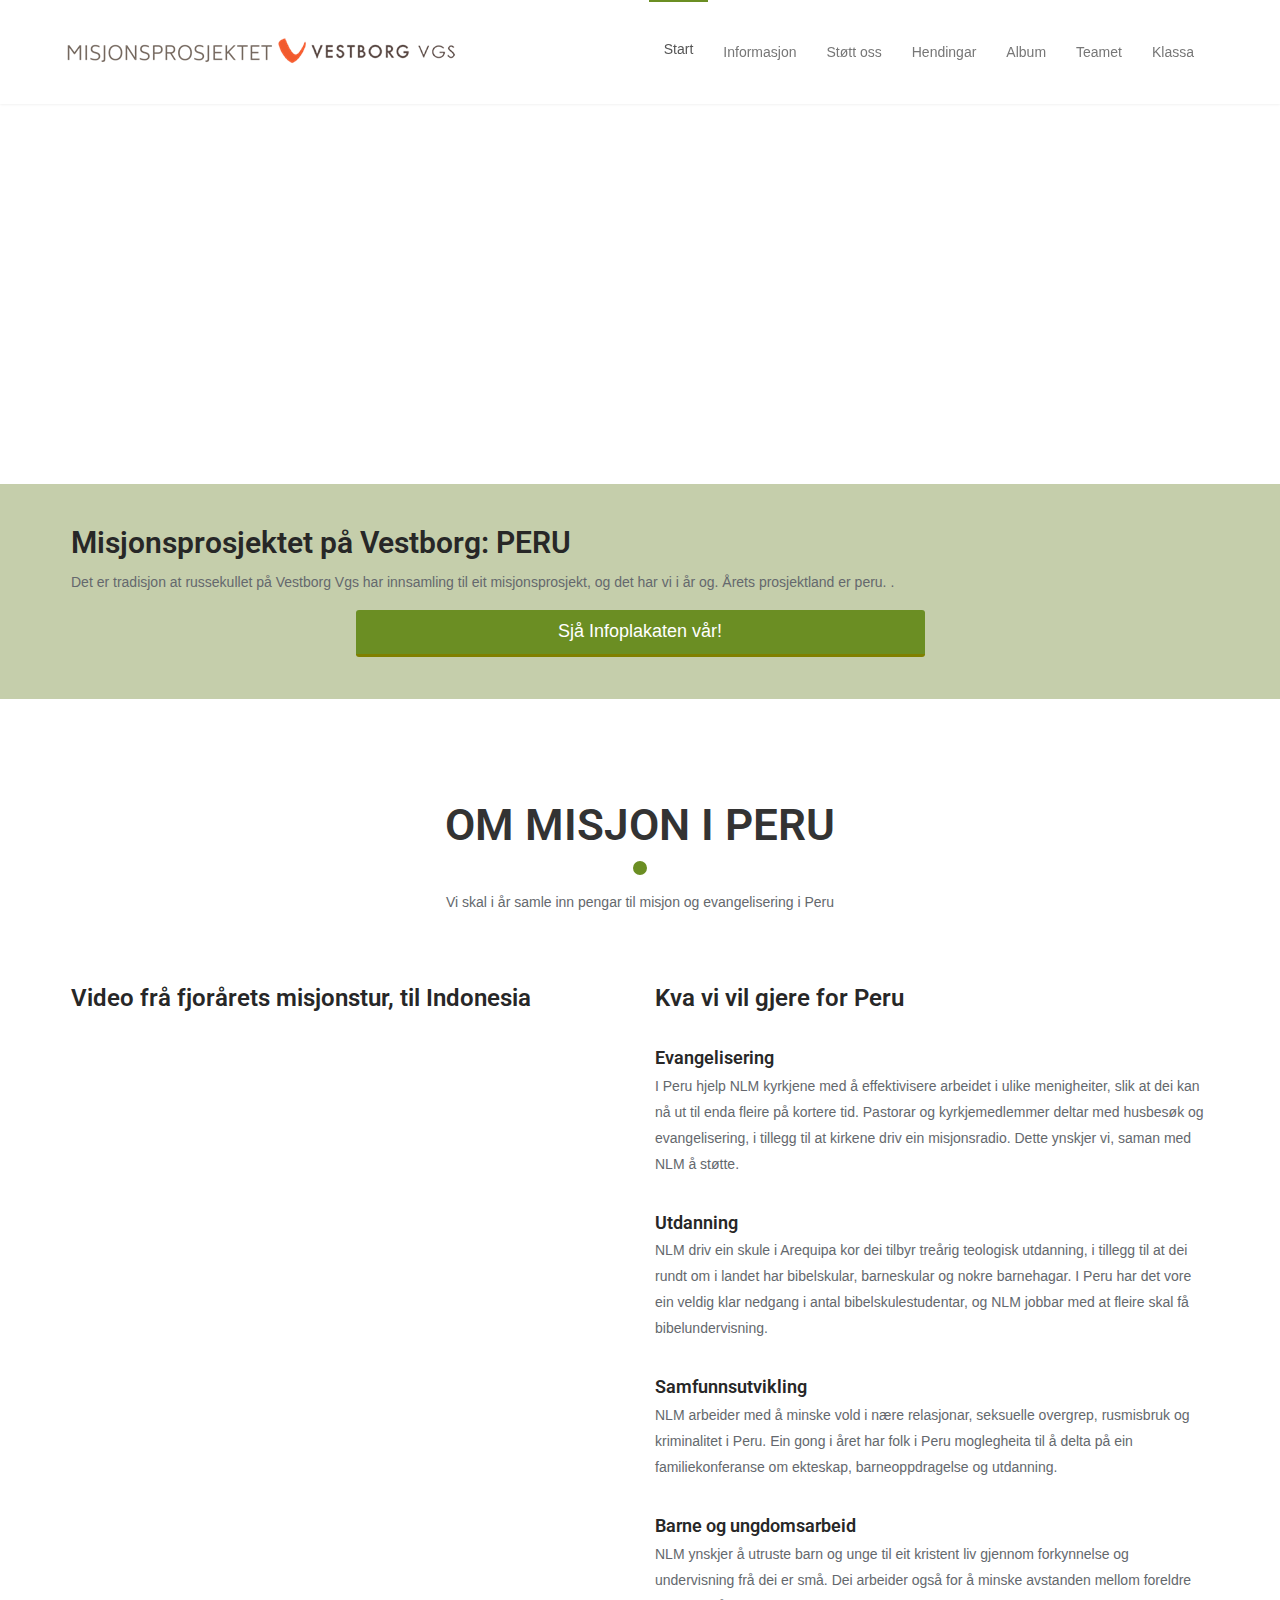
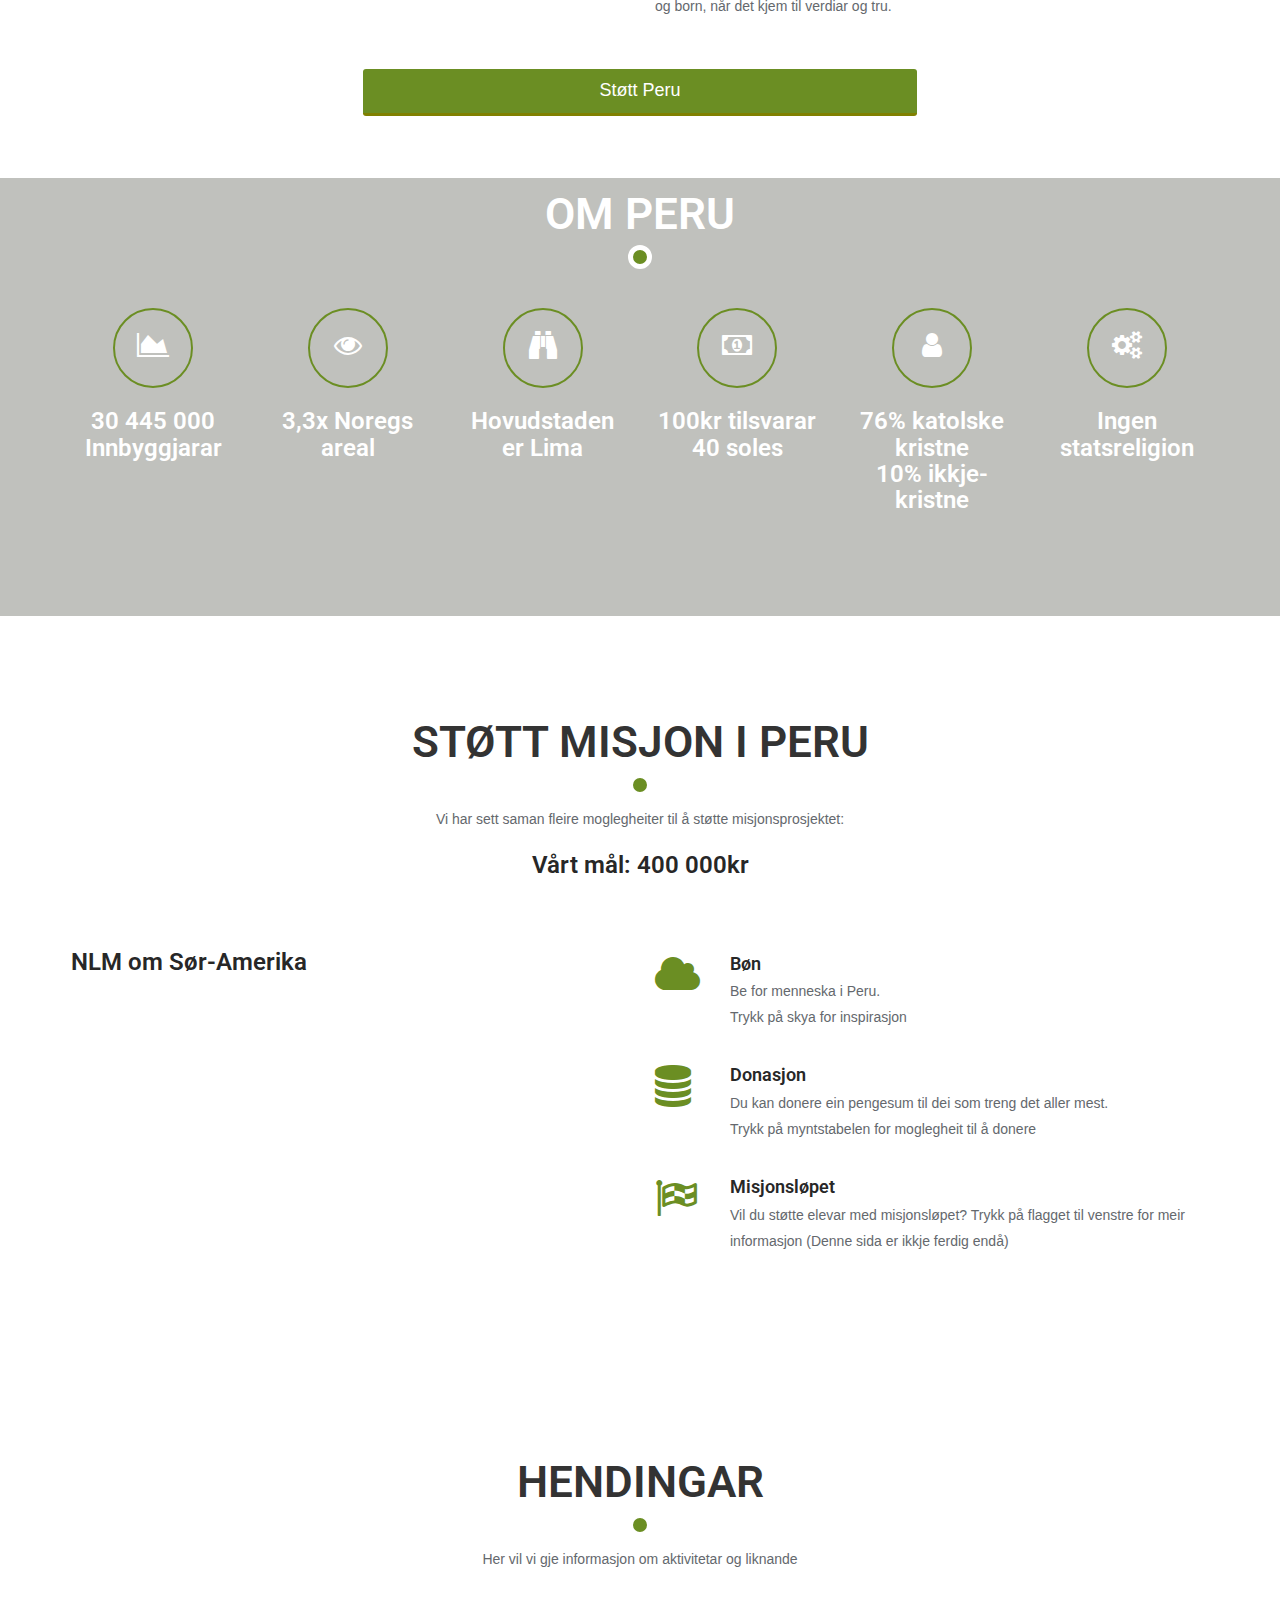
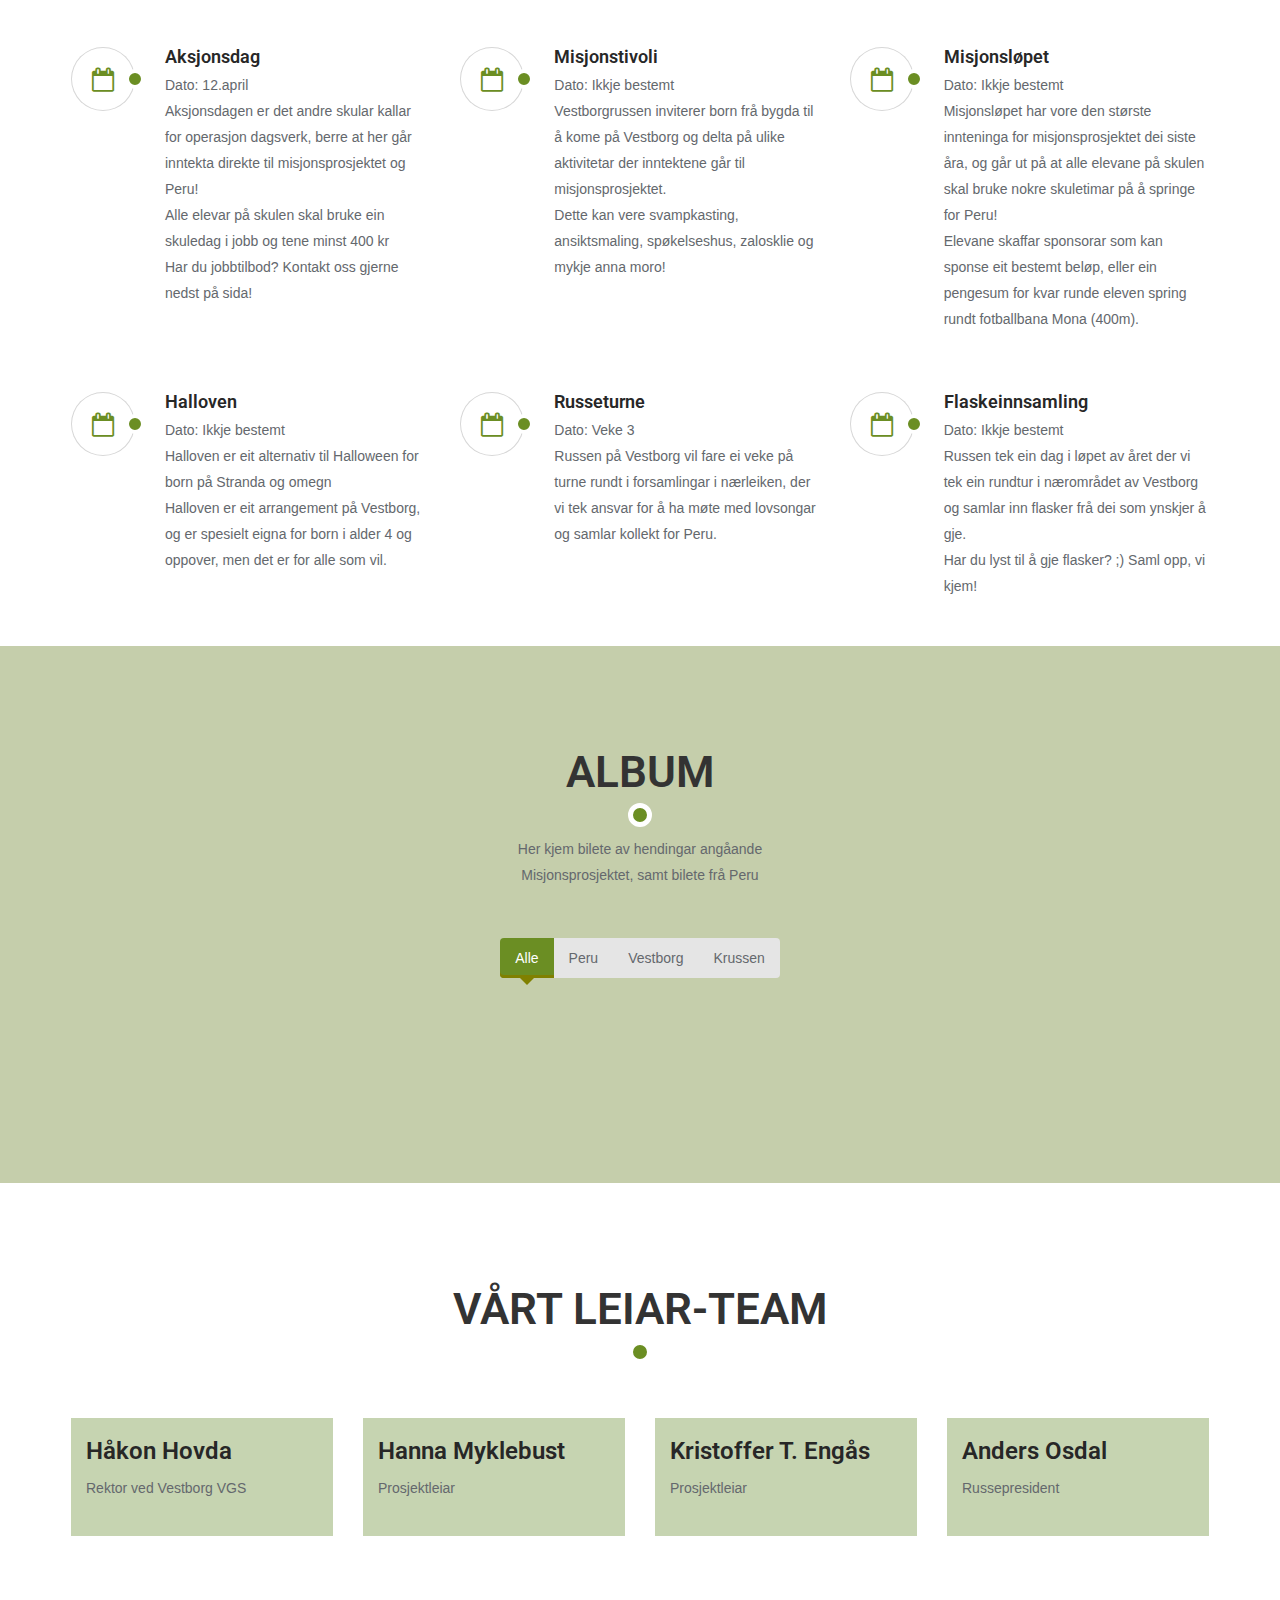
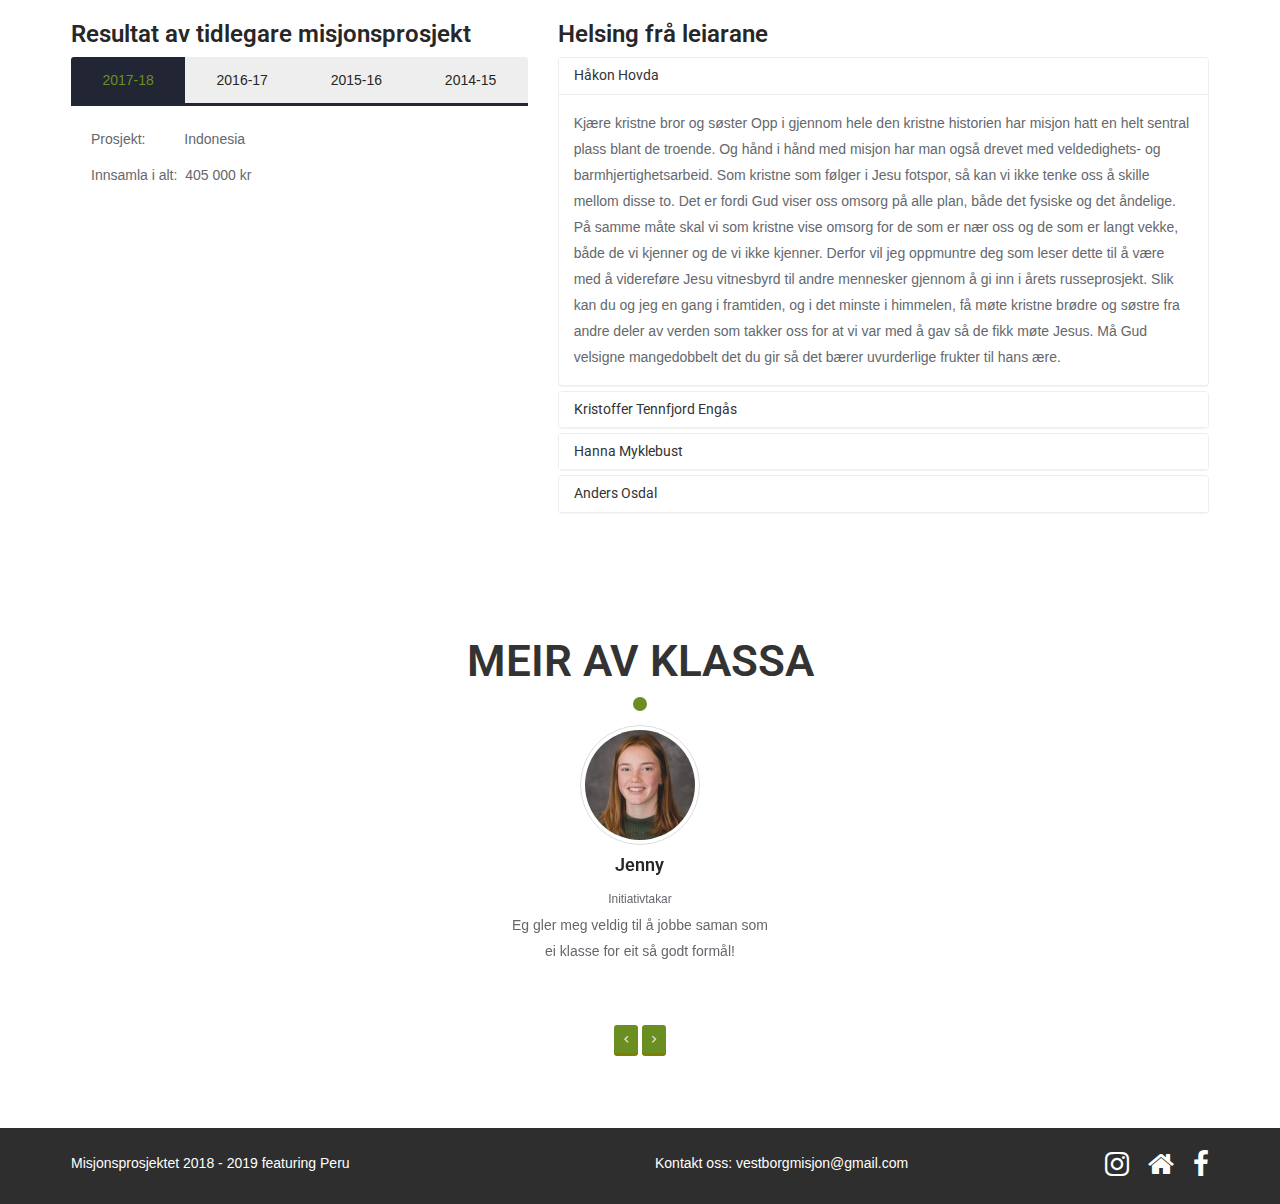
==== commit 6c47a0cb: "Rename index-peru.html to index.html" ====
--- a/index.html
+++ b/index.html
@@ -40,7 +40,9 @@
 	
 </head><!--/head-->
 
-<body id="home" class="homepage" style="margin:0px; background-color:rgba(255, 179, 179, 0.09);font-family:arial,helvetica,sans-serif,verdana,'Open Sans'">  <!--tinga etter style høyrer til ny slideshow-->
+<body id="home" class="homepage" style="margin:0px; 
+					
+					font-family:arial,helvetica,sans-serif,verdana,'Open Sans'"> <!--tinga etter style høyrer til ny slideshow-->
 <!-- gjorde om padding til padding-top og den va 0px-->
 	
     <header id="header">
@@ -53,9 +55,9 @@
                         <span class="icon-bar"></span>
                         <span class="icon-bar"></span>
                     </button>
-                    <!-- <a class="navbar-brand" href="index.html"><img src="images/Ny-Logo.png" alt="logo"></a> -->
+                    <!-- <a class="navbar-brand" href="index.html"><img src="images/Header_misjonsprosjekt.png" alt="logo"></a> -->
 			<div style="padding-top: 18px; padding-right: 80px; position:static; height: auto; max-width: 100%;">
- 				<img src="images/Ny-Logo.png" alt="logo" href="index.html" style="max-width: 100%">
+ 				<img src="images/Header_misjonsprosjekt.png" alt="logo" href="index.html" style="max-width: 100%">
  			</div>  
                 </div>
 				
@@ -78,7 +80,7 @@
                         <li class="scroll"><a href="#portfolio">Album</a></li>
                         <li class="scroll"><a href="#meet-team">Teamet</a></li>
                         <li class="scroll"><a href="#klassa">Klassa</a></li>
-                        <li class="scroll"><a href="#get-in-touch">Kontakt oss</a></li> 
+                       <!-- <li class="scroll"><a href="#get-in-touch">Kontakt oss</a></li> -->
 	 
                     </ul>
                 </div>
@@ -95,7 +97,8 @@
                             <div class="col-sm-7">
                                 <div class="carousel-content">
                                     <h2>Velkomen til <span>VestborgMisjon</span></h2>
-                                    <p>Vi gjev her informasjon om misjonsprosjektet på Vestborg, Indonesia.<br>Sjå på denne slidaren for artiklar om prosjektet</p>
+                                    <p>Vi gjev her informasjon om 
+                                    et på Vestborg, Indonesia.<br>Sjå på denne slidaren for artiklar om prosjektet</p>
                                     <a class="btn btn-primary btn-lg" href="#">Press på meg plz</a>
                                 </div>
                             </div>
@@ -142,7 +145,6 @@
     <script src="js/jssor.slider-26.0.0.min.js" type="text/javascript"></script>
     <script type="text/javascript">
         jssor_1_slider_init = function() {
-
             var jssor_1_SlideoTransitions = [
               [{b:0,d:600,y:-290,e:{y:27}}],
               [{b:0,d:1000,y:185},{b:1000,d:500,o:-1},{b:1500,d:500,o:1},{b:2000,d:1500,r:360},{b:3500,d:1000,rX:30},{b:4500,d:500,rX:-30},{b:5000,d:1000,rY:30},{b:6000,d:500,rY:-30},{b:6500,d:500,sX:1},{b:7000,d:500,sX:-1},{b:7500,d:500,sY:1},{b:8000,d:500,sY:-1},{b:8500,d:500,kX:30},{b:9000,d:500,kX:-30},{b:9500,d:500,kY:30},{b:10000,d:500,kY:-30},{b:10500,d:500,c:{x:87.50,t:-87.50}},{b:11000,d:500,c:{x:-87.50,t:87.50}}],
@@ -156,7 +158,6 @@
               [{b:0,d:500,x:-105},{b:500,d:500,x:230},{b:1000,d:500,y:-120},{b:1500,d:500,x:-70,y:120},{b:2600,d:500,y:-80},{b:3100,d:900,y:160,e:{y:24}}],
               [{b:0,d:1000,o:-0.4,rX:2,rY:1},{b:1000,d:1000,rY:1},{b:2000,d:1000,rX:-1},{b:3000,d:1000,rY:-1},{b:4000,d:1000,o:0.4,rX:-1,rY:-1}]
             ];
-
             var jssor_1_options = {
               $AutoPlay: 1,
               $Idle: 2000,
@@ -174,30 +175,21 @@
                 $Class: $JssorBulletNavigator$
               }
             };
-
             var jssor_1_slider = new $JssorSlider$("jssor_1", jssor_1_options);
-
             /*#region responsive code begin*/
-
             var MAX_WIDTH = 1200; /*originalt 980*/ /*maksimal vidde av slideren*/
-
             function ScaleSlider() {
                 var containerElement = jssor_1_slider.$Elmt.parentNode;
                 var containerWidth = containerElement.clientWidth;
-
                 if (containerWidth) {
-
                     var expectedWidth = Math.min(MAX_WIDTH || containerWidth, containerWidth);
-
                     jssor_1_slider.$ScaleWidth(expectedWidth);
                 }
                 else {
                     window.setTimeout(ScaleSlider, 30);
                 }
             }
-
             ScaleSlider();
-
             $Jssor$.$AddEvent(window, "load", ScaleSlider);
             $Jssor$.$AddEvent(window, "resize", ScaleSlider);
             $Jssor$.$AddEvent(window, "orientationchange", ScaleSlider);
@@ -212,24 +204,19 @@
             animation-iteration-count: infinite;
             animation-timing-function: linear;
         }
-
         @keyframes jssorl-009-spin {
             from {
                 transform: rotate(0deg);
             }
-
             to {
                 transform: rotate(360deg);
             }
         }
-
-
         .jssorb052 .i {position:absolute;cursor:pointer;}
         .jssorb052 .i .b {fill:#000;fill-opacity:0.3;}
         .jssorb052 .i:hover .b {fill-opacity:.7;}
         .jssorb052 .iav .b {fill-opacity: 1;}
         .jssorb052 .i.idn {opacity:.3;}
-
         .jssora053 {display:block;position:absolute;cursor:pointer;}
         .jssora053 .a {fill:none;stroke:#fff;stroke-width:640;stroke-miterlimit:10;}
         .jssora053:hover {opacity:.8;}
@@ -243,22 +230,22 @@
         </div>
         <div data-u="slides" style="cursor:default;position:relative;top:0px;left:0px;width:980px;height:380px;overflow:hidden;">
             <div>
-                <img data-u="image" src="images/img_slideshow/Russekullet2017.png" />
-                <div data-u="caption" data-t="0" style="position:absolute;top:320px;left:30px;width:350px;height:30px;z-index:0;background-color:rgba(255,188,5,0.8);font-size:20px;color:#ffffff;line-height:30px;text-align:center;">Velkomen til Misjonsprosjektet vårt!</div>
+                <img data-u="image" src="images/img_slideshow/klassebilde.jpg" />
+                <div data-u="caption" data-t="0" style="position:absolute;top:320px;left:30px;width:350px;height:30px;z-index:0;background-color:rgba(107, 142, 35, 0.7);font-size:20px;color:#ffffff;line-height:30px;text-align:center;">Velkomen til Misjonsprosjektet vårt!</div>
             </div>
             <div data-p="170.00">
-                <img data-u="image" src="images/img_slideshow/Gutdrikkavkokosnøtt.png" />
+                <img data-u="image" src="images/slider/Kunstverk_i_sand.JPG" />
                 <!--<div data-u="caption" data-t="1" data-3d="1" style="position:absolute;top:-50px;left:125px;width:350px;height:30px;z-index:0;background-color:rgba(255,188,5,0.8);font-size:20px;color:#ffffff;line-height:30px;text-align:center;">time lined layer animation</div>-->
-                <div data-u="caption" data-t="2" style="position:absolute;top:30px;left:-380px;width:350px;height:30px;z-index:0;background-color:rgba(255,188,5,0.8);font-size:20px;color:#ffffff;line-height:30px;text-align:center;">Foto: Marius Bergersen / NLM</div>
+                <div data-u="caption" data-t="2" style="position:absolute;top:30px;left:-380px;width:350px;height:30px;z-index:0;background-color:rgba(107, 142, 35, 0.7);font-size:20px;color:#ffffff;line-height:30px;text-align:center;">Foto: Andreas Bakke / NLM</div>
 	    </div>
             <div>
-                <img data-u="image" src="images/img_slideshow/Solnedgang_i_Indonesia.png" />
-                <div data-u="caption" data-t="2" style="position:absolute;top:30px;left:-380px;width:350px;height:30px;z-index:0;background-color:rgba(255,188,5,0.8);font-size:20px;color:#ffffff;line-height:30px;text-align:center;">Foto: Marius Bergersen / NLM</div>
+                <img data-u="image" src="images/slider/Solnedgang_langs_vegen.JPG" />
+                <div data-u="caption" data-t="2" style="position:absolute;top:30px;left:-380px;width:350px;height:30px;z-index:0;background-color:rgba(107, 142, 35, 0.7);font-size:20px;color:#ffffff;line-height:30px;text-align:center;">Foto: Torgeir Henden / NLM</div>
             </div>
             <div>
-                <img data-u="image" src="images/img_slideshow/Barngårrundtisøppel.png" />
+                <img data-u="image" src="images/slider/Gammel_dame.jpg" />
                 <!--<div data-u="caption" data-t="3" style="position:absolute;top:30px;left:30px;width:350px;height:30px;z-index:0;background-color:rgba(255,188,5,0.8);font-size:20px;color:#ffffff;line-height:30px;text-align:center;">responsive, scale smoothly</div>-->
-		    <div data-u="caption" data-t="2" style="position:absolute;top:30px;left:-380px;width:350px;height:30px;z-index:0;background-color:rgba(255,188,5,0.8);font-size:20px;color:#ffffff;line-height:30px;text-align:center;">Foto: Marius Bergersen / NLM</div>
+		    <div data-u="caption" data-t="2" style="position:absolute;top:30px;left:-380px;width:350px;height:30px;z-index:0;background-color:rgba(107, 142, 35, 0.7);font-size:20px;color:#ffffff;line-height:30px;text-align:center;">Foto: Audun Raen / NLM</div>
             </div>
            <!-- <div>
                 <img data-u="image" src="images/img_slideshow/005.jpg" />-->
@@ -294,16 +281,12 @@
                         </p>
                         <p>
                             Everything is allowed
-
                         </p>
                         You can put
-
                         <a href="http://wwww.jssor.com">
                             a link
                         </a> or an image
-
                         <img src="images/img_slideshow/icon_chrome.png" /> here.
-
                     </div>
                 </div>
             </div>-->
@@ -338,8 +321,8 @@
         <div class="container">
             <div class="row">
                 <div class="col-sm-9">
-                    <h2>Misjonsprosjektet på Vestborg: <span>INDONESIA</span></h2>
-                    <p>Russekullet på Vestborg VGS (29 elevar), vil også i år drive misjonsprosjekt! I år, 2017-2018 vil misjonsprosjektet vere til støtte for menneska i Indonesia.</p>
+                    <h2>Misjonsprosjektet på Vestborg: <span>PERU</span></h2>
+                    <p>Det er tradisjon at russekullet på Vestborg Vgs har innsamling til eit misjonsprosjekt, og det har vi i år og. Årets prosjektland er peru. .</p>
                 </div>
                 <div class="col-sm-12 text-center">
                     <a class="btn btn-primary btn-lg" style="min-width:50%" href="http://info.vestborgmisjon.no/" target="_blank">Sjå Infoplakaten vår!</a> <!-- va href="#features" før vi fekk plakat. Kan også vere https://www.dropbox.com/s/xpfz9aqu1gdgomh/INDONESIA%20PLAKAT.pdf?dl=0 -->
@@ -353,23 +336,22 @@
         <div class="container">
 
             <div class="section-header">
-                <h2 class="section-title text-center wow fadeInDown">Om misjon i Indonesia</h2> <!-- va "om misjonsprosjektet", men det lange ordet e ikkje heilt kompatibelt med mobileiningar -->
-                <p class="text-center wow fadeInDown">Vi skal i år samle inn pengar til misjon og evangelisering i Indonesia</p>
+                <h2 class="section-title text-center wow fadeInDown">Om misjon i Peru</h2> <!-- va "om misjonsprosjektet", men det lange ordet e ikkje heilt kompatibelt med mobileiningar -->
+                <p class="text-center wow fadeInDown">Vi skal i år samle inn pengar til misjon og evangelisering i Peru</p>
             </div>
 
             <div class="row">
                 <div class="col-sm-6 wow fadeInLeft">
-                    <h3 class="column-title">Flora og Markus på tur til Indonesia</h3>
+                    <h3 class="column-title">Video frå fjorårets misjonstur, til Indonesia</h3>
                     <!-- 16:9 aspect ratio -->
                     <div class="embed-responsive embed-responsive-16by9">
-                        <iframe width="1381" height="483" src="https://www.youtube.com/embed/Ay3ND1IEXV4" frameborder="0" gesture="media" allow="encrypted-media" allowfullscreen></iframe></div>
+                        <iframe width="1381" height="483" src="https://www.youtube.com/embed/Ay3ND1IEXV4" frameborder="0" allow="autoplay" allow="encrypted-media" allowfullscreen></iframe></div>
                 </div>
 
                 <div class="col-sm-6 wow fadeInRight">
-			<h3 class="column-title">Kva vi vil gjere for Indonesia</h3>
-
-                    
-
+			<h3 class="column-title">Kva vi vil gjere for Peru</h3>
+			<br>
+			
 			<!--
                         <div class="col-sm-6">
                             <ul class="nostyle">
@@ -379,23 +361,38 @@
                             </ul> -->
 				
 				<h4 class="media-heading">Evangelisering</h4>
-				<p class="text-left">NLM vil vere med å utruste lokalbefolkninga gjennom Abdi Sabda teologiske seminar. Det blir også laga kristne radioprogram. Vi vil vere med å formidle den gode bodskap til eit land som treng å høyre det.</p>
+				<p class="text-left">I Peru hjelp NLM kyrkjene med å effektivisere arbeidet i ulike menigheiter, 
+					slik at dei kan nå ut til enda fleire på kortere tid. Pastorar og kyrkjemedlemmer deltar med
+					husbesøk og evangelisering, i tillegg til at kirkene driv ein misjonsradio. Dette ynskjer vi, 
+					saman med NLM å støtte.</p>
 				<br>
 				<h4 class="media-heading">Utdanning</h4>
-				<p class="text-left">NLM driv med arbeid retta mot utdanning for barn i Kopang og på Sumatra. Her får barna ta del i aktivitetar og læring om korleis lese og skrive. Om barn ikkje får utdanning, korleis skal dei då ta del i nasjonens utvikling?</p>
+				<p class="text-left">NLM driv ein skule i Arequipa kor dei tilbyr treårig teologisk utdanning, 
+					i tillegg til at dei rundt om i landet har bibelskular, barneskular og nokre barnehagar.
+					I Peru har det vore ein veldig klar nedgang i antal bibelskulestudentar, og NLM jobbar med
+				        at fleire skal få bibelundervisning.</p>
 				<br>
-				<h4 class="media-heading">Helse</h4>
-				<p class="text-left">Vi vil støtte arbeid for psykisk sjuke og redusering av stigma rundt psykiske lidelsar. Indinesarar må også få helseinformasjon som gir befolkninga betre levekår og unngår sjukdom.</p>
-                        </div>
+				<h4 class="media-heading">Samfunnsutvikling</h4>
+				<p class="text-left">NLM arbeider med å minske vold i nære relasjonar, seksuelle overgrep, 
+					rusmisbruk og kriminalitet i Peru. Ein gong i året har folk i Peru moglegheita til 
+					å delta på ein familiekonferanse om ekteskap, barneoppdragelse og utdanning.</p>
+                                <br>
+				<h4 class="media-heading">Barne og ungdomsarbeid</h4>
+				<p class="text-left">NLM ynskjer å utruste barn og unge til eit kristent liv gjennom forkynnelse 
+					og undervisning frå dei er små. Dei arbeider også for å minske avstanden mellom foreldre 
+					og born, når det kjem til verdiar og tru. </p>
+                      
+		    </div>
+		    
 			
 						
                     </div>
 
 		<div class="col-sm-12 text-center" style="padding-top:40px; margin-bottom:-40px">
-                	<a class="btn btn-primary btn-lg" href="#services" style="min-width:50%">Støtt Indonesia</a>
+                	<a class="btn btn-primary btn-lg" href="#services" style="min-width:50%">Støtt Peru</a>
 		</div>
 		
-                    <!-- <a class="btn btn-primary" href="#services">Støtt Indonesia</a> -->
+                    <!-- <a class="btn btn-primary" href="#services">Støtt Peru</a> -->
 
                 </div>
             </div>
@@ -407,7 +404,7 @@
   <section id="work-process">
         <div class="container">
             <div class="section-header">
-                <h2 class="section-title text-center wow fadeInDown">Om Indonesia</h2>
+                <h2 class="section-title text-center wow fadeInDown">Om Peru</h2>
                 <p class="text-center wow fadeInDown"> </p>
             </div>
 
@@ -418,7 +415,7 @@
                           <!--  <span></span> -->
                             <i class="fa fa-area-chart fa-2x"></i>
                         </div>
-                        <h3>240,000,000<br>Innbyggjarar</h3>
+                        <h3>30 445 000<br>Innbyggjarar</h3>
                     </div>
                 </div>
                 <div class="col-md-2 col-md-4 col-xs-6">
@@ -427,7 +424,7 @@
                           <!--  <span></span> -->
                             <i class="fa fa-eye fa-2x"></i>
                         </div>
-                        <h3>5x Noregs<br>areal</h3>
+                        <h3>3,3x Noregs<br>areal</h3>
                     </div>
                 </div>
                 <div class="col-md-2 col-md-4 col-xs-6">
@@ -436,7 +433,7 @@
                        <!--     <span></span> -->
                             <i class="fa fa-binoculars fa-2x"></i>
                         </div>
-                        <h3>Over 17000 øyar</h3>
+                        <h3>Hovudstaden er Lima</h3>
                     </div>
                 </div>
                 <div class="col-md-2 col-md-4 col-xs-6">
@@ -445,7 +442,7 @@
                           <!-- <span></span> -->
                             <i class="fa fa-money fa-2x"></i>
                         </div>
-                        <h3>1 kr tilsvarar 1500 rupiah.</h3>
+                        <h3>100kr tilsvarar 40 soles</h3>
                     </div>
                 </div>
                 <div class="col-md-2 col-md-4 col-xs-6">
@@ -454,7 +451,7 @@
                          <!--   <span></span> -->
                             <i class="fa fa-user fa-2x"></i>
                         </div>
-                        <h3>10% kristne<br>87% muslimar</h3>
+                        <h3>76% katolske kristne<br>10% ikkje-kristne</h3>
                     </div>
                 </div>
                 <div class="col-md-2 col-md-4 col-xs-6">
@@ -473,10 +470,10 @@
     <section id="services">
         <div class="container">
             <div class="section-header">
-                <h2 class="section-title text-center wow fadeInDown">Støtt misjon i Indonesia</h2> <!-- va støtt misjonsprosjektet, men det lange ordet e ikkje heilt kompatibelt med mobileiningar -->
+                <h2 class="section-title text-center wow fadeInDown">Støtt misjon i Peru</h2> <!-- va støtt misjonsprosjektet, men det lange ordet e ikkje heilt kompatibelt med mobileiningar -->
                 <p class="text-center wow fadeInDown">Vi har sett saman fleire moglegheiter til å støtte misjonsprosjektet:<!--<br> <br>Inspirasjon til bøn<br>Spel nokre spel<br>Gje donasjon<br>Diverse</p> -->
         	<br>
-		<h3 class="text-center wow fadeInDown">Vårt mål: 350 000kr</h3>
+		<h3 class="text-center wow fadeInDown">Vårt mål: 400 000kr</h3>
 	</div>
             <div class="row">
                 <!-- <div class="col-sm-6 wow fadeInLeft">
@@ -484,10 +481,10 @@
                 </div> --> <!-- Ditta som e kommentert bort e om d ska vere eit bilete der i staden for video -->
 		    
                 <div class="col-sm-6 wow fadeInLeft">
-                    <h3 class="column-title">NLM om Indonesia</h3>
+                    <h3 class="column-title">NLM om Sør-Amerika</h3>
                     <!-- 16:9 aspect ratio -->
                     <div class="embed-responsive embed-responsive-16by9">
-                       <iframe src="https://player.vimeo.com/video/205872773?color=9bae89&byline=0&portrait=0" frameborder="0"></iframe> <!-- putt dette:  webkitallowfullscreen mozallowfullscreen allowfullscreen inn om du vil styre me å få fullscreen til å funke-->
+                       <iframe src="https://player.vimeo.com/video/210937922?color=9bae89&byline=0&portrait=0" frameborder="0"></iframe> <!-- putt dette:  webkitallowfullscreen mozallowfullscreen allowfullscreen inn om du vil styre me å få fullscreen til å funke-->
 		    </div>
                 </div>    
 		    
@@ -500,7 +497,7 @@
                        </div>
                         <div class="media-body">
                             <h4 class="media-heading">Bøn</h4>
-                            <p>Be for menneska i Indonesia.<br>Trykk på skya for inspirasjon</p>
+                            <p>Be for menneska i Peru.<br>Trykk på skya for inspirasjon</p>
                         </div>
                     </div>
 <!--
@@ -543,6 +540,8 @@
                 </div>
             </div>
         </div>
+	    <br>
+	    </br>
     </section>
 
 <!--    <section id="cta2">
@@ -555,7 +554,7 @@
         </div>
     </section>   -->
 
-    <section id="animated-number">
+   <!-- <section id="animated-number">
         <div class="container">
             <div class="section-header">
                 <h2 class="section-title text-center wow fadeInDown">Kva effekt har pengane?</h2>
@@ -566,7 +565,7 @@
                 <div class="col-sm-3 col-xs-6">
                     <div class="wow fadeInUp" data-wow-duration="400ms" data-wow-delay="0ms">
                     <!--<div class="animated-number" data-digit="200" data-duration="1000"></div> -->
-			<img class="img-circle img-thumbnail" alt="" src="images/200kr.jpg">
+			<!--<img class="img-circle img-thumbnail" alt="" src="images/200kr.jpg">
                         <strong style="padding-top:10px;">Løn i ei veke til lokal evangelist</strong>
 			<strong>Helsesjekk for 10 spedbarn</strong>
 		        <strong>1 times lese- og skrivegruppe for analfabete kvinner på landsbygda</strong>
@@ -575,7 +574,7 @@
                 <div class="col-sm-3 col-xs-6">
                     <div class="wow fadeInUp" data-wow-duration="400ms" data-wow-delay="100ms">
                    <!-- <div class="animated-number" data-digit="200" data-duration="1000"></div>-->
-			<img class="img-circle img-thumbnail" alt="" src="images/500kr.png">
+			<!--<img class="img-circle img-thumbnail" alt="" src="images/500kr.png">
                         <strong style="padding-top:10px;">100 fliser til nytt internatbygg på det teologiske seminaret</strong>
 		        <strong>1 dags helsekampanje utført av lokal fasilitator</strong>
 			<strong>Skulebøker i eitt år for barn i fattige område</strong>
@@ -626,7 +625,7 @@
                             </div>
                             <div class="media-body">
                                 <h4 class="media-heading">Aksjonsdag</h4>
-                                <p>Dato: Ikkje bestemt<br>Aksjonsdagen er det andre skular kallar for operasjon dagsverk, berre at her går inntekta direkte til misjonsprosjektet og Indonesia!<br>Alle elevar på skulen skal bruke ein skuledag i jobb og tene minst 400 kr<br>Har du jobbtilbod? Kontakt oss gjerne nedst på sida!</p>
+                                <p>Dato: 12.april<br>Aksjonsdagen er det andre skular kallar for operasjon dagsverk, berre at her går inntekta direkte til misjonsprosjektet og Peru!<br>Alle elevar på skulen skal bruke ein skuledag i jobb og tene minst 400 kr<br>Har du jobbtilbod? Kontakt oss gjerne nedst på sida!</p>
                             </div>
                         </div>
                     </div><!--/.col-md-4-->
@@ -637,8 +636,8 @@
                                 <i class="fa fa-calendar-o"></i>
                             </div>
                             <div class="media-body">
-                                <h4 class="media-heading">Messe</h4>
-                                <p>Dato: Ikkje bestemt<br>Messa vil vere arrangementet der vi deler ut premie etter loddsal. Til messa på Vestborg er det flott med mange gevinstar, eller kva? Har du noko du vil bidra med å gje, anten å kjøpe lodd eller gje gevinstar, kontakt oss nedst på sida.<br>Hjarteleg velkomen til messe når den tid kjem!</p>
+                                <h4 class="media-heading">Misjonstivoli</h4>
+                                <p>Dato: Ikkje bestemt<br>Vestborgrussen inviterer born frå bygda til å kome på Vestborg og delta på ulike aktivitetar der inntektene går til misjonsprosjektet.<br>Dette kan vere svampkasting, ansiktsmaling, spøkelseshus, zalosklie og mykje anna moro!</p>
                             </div>
                         </div>
                     </div><!--/.col-md-4-->
@@ -651,7 +650,7 @@
                             </div>
                             <div class="media-body">
                                 <h4 class="media-heading">Misjonsløpet</h4>
-                                <p>Dato: Ikkje bestemt<br>Misjonsløpet har vore den største innteninga for misjonsprosjektet dei siste åra, og går ut på at alle elevane på skulen skal bruke nokre skuletimar på å springe for Indonesia!<br>Elevane skaffar sponsorar som kan sponse eit bestemt beløp, eller ein pengesum for kvar runde eleven spring rundt fotballbana Mona (400m)<br>Vil DU støtte nokon? Trykk på "misjonsløpet" under "Støtt oss"</p>
+                                <p>Dato: Ikkje bestemt<br>Misjonsløpet har vore den største innteninga for misjonsprosjektet dei siste åra, og går ut på at alle elevane på skulen skal bruke nokre skuletimar på å springe for Peru!<br>Elevane skaffar sponsorar som kan sponse eit bestemt beløp, eller ein pengesum for kvar runde eleven spring rundt fotballbana Mona (400m).</p>
                             </div>
                         </div>
                     </div><!--/.col-md-4-->
@@ -663,7 +662,7 @@
                             </div>
                             <div class="media-body">
                                 <h4 class="media-heading">Halloven</h4>
-                                <p>Dato: 30.okt kl. 1730 - 2000<br>Halloven er eit alternativ til Halloween for born på Stranda og omegn<br>Halloven er eit arrangement på Vestborg, og er spesielt eigna for born i alder av mix-klubben men for alle som vil</p>
+                                <p>Dato: Ikkje bestemt<br>Halloven er eit alternativ til Halloween for born på Stranda og omegn<br>Halloven er eit arrangement på Vestborg, og er spesielt eigna for born i alder 4 og oppover, men det er for alle som vil.</p>
                             </div>
                         </div>
                     </div><!--/.col-md-4-->
@@ -676,7 +675,7 @@
                             </div>
                             <div class="media-body">
                                 <h4 class="media-heading">Russeturne</h4>
-                                <p>Dato: Veke 3<br>Russen på Vestborg vil fare ei veke på turne rundt i forsamlingar i nærleiken, der vi tek ansvar for å ha møte med lovsongar og samlar kollekt for Indonesia</p>
+                                <p>Dato: Veke 3<br>Russen på Vestborg vil fare ei veke på turne rundt i forsamlingar i nærleiken, der vi tek ansvar for å ha møte med lovsongar og samlar kollekt for Peru.</p>
                             </div>
                         </div>
                     </div><!--/.col-md-4-->
@@ -702,13 +701,13 @@
         <div class="container">
             <div class="section-header">
                 <h2 class="section-title text-center wow fadeInDown">Album</h2>
-                <p class="text-center wow fadeInDown"> Her kjem bilete av hendingar angåande<br>Misjonsprosjektet, samt bilete frå Indonesia</p>
+                <p class="text-center wow fadeInDown"> Her kjem bilete av hendingar angåande<br>Misjonsprosjektet, samt bilete frå Peru</p>
             </div>
 
             <div class="text-center">
                 <ul class="portfolio-filter">
                     <li><a class="active" href="#" data-filter="*">Alle</a></li>
-                    <li><a href="#" data-filter=".filter1">Indonesia</a></li>
+                    <li><a href="#" data-filter=".filter1">Peru</a></li>
                     <li><a href="#" data-filter=".filter2">Vestborg</a></li>
                     <li><a href="#" data-filter=".filter3">Krussen</a></li>
                 </ul><!--/#portfolio-filter-->
@@ -718,71 +717,82 @@
             <div class="portfolio-items">
                 <div class="portfolio-item filter1">
                     <div class="portfolio-item-inner">
-                        <img class="img-responsive" src="images/portfolio/Barn_leikar_på_ein_skipsbrudden_båt.jpg" alt="">
+                        <img class="img-responsive" src="Album/Machu_Picchu.JPG" alt="">
                         <div class="portfolio-info">
-                            <h3>Leik på skipsbrudden båt</h3>
-                            Foto: Marius Bergersen / NLM
-                            <a class="preview" href="images/portfolio/Barn_leikar_på_ein_skipsbrudden_båt.jpg" rel="prettyPhoto"><i class="fa fa-eye"></i></a>
+                            <h3>Machu Picchu</h3>
+                            Foto: Andreas Bakke / NLM
+                            <a class="preview" href="Album/Machu_Picchu.JPG" rel="prettyPhoto"><i class="fa fa-eye"></i></a>
                         </div>
                     </div>
                 </div><!--/.portfolio-item-->
 
                 <div class="portfolio-item filter1">
                     <div class="portfolio-item-inner">
-                        <img class="img-responsive" src="images/portfolio/Fiskar_i_hamn.jpg" alt="">
+                        <img class="img-responsive" src="Album/Klesvask.JPG" alt="">
                         <div class="portfolio-info">
-                            <h3>Fiskar i hamn</h3>
-                            Foto: Marius Bergersen / NLM
-                            <a class="preview" href="images/portfolio/Fiskar_i_hamn.jpg" rel="prettyPhoto"><i class="fa fa-eye"></i></a>
+                            <h3>Klesvask til tørk</h3>
+                            Foto: Espen Ottosen / NLM
+                            <a class="preview" href="Album/Klesvask.JPG" rel="prettyPhoto"><i class="fa fa-eye"></i></a>
                         </div>
                     </div>
                 </div><!--/.portfolio-item-->
 
                 <div class="portfolio-item filter1">
                     <div class="portfolio-item-inner">
-                        <img class="img-responsive" src="images/portfolio/Fortøyde_fiskebåter.jpg" alt="">
+                        <img class="img-responsive" src="Album/Veving.JPG" alt="">
                         <div class="portfolio-info">
-                            <h3>Fortøydde fiskebåtar</h3>
-                            Foto: Marius Bergersen / NLM
-                            <a class="preview" href="images/portfolio/Fortøyde_fiskebåter.jpg" rel="prettyPhoto"><i class="fa fa-eye"></i></a>
+                            <h3>Tradisjonell veving i Peru</h3>
+                            Foto: Audun Raen / NLM
+                            <a class="preview" href="Album/Veving.JPG" rel="prettyPhoto"><i class="fa fa-eye"></i></a>
                         </div>
                     </div>
                 </div><!--/.portfolio-item-->
 
                 <div class="portfolio-item filter1">
                     <div class="portfolio-item-inner">
-                        <img class="img-responsive" src="images/portfolio/Markens_grøde.jpg" alt="">
+                        <img class="img-responsive" src="Album/Leik_på_leir.JPG" alt="">
                         <div class="portfolio-info">
-                            <h3>Marka si grøde</h3>
-                            Foto: Kristoffer Krohn Sævre / NLM
-                            <a class="preview" href="images/portfolio/Markens_grøde.jpg" rel="prettyPhoto"><i class="fa fa-eye"></i></a>
+                            <h3>Aktivitetar på leirstad</h3>
+                            Foto: Andreas Bakke / NLM
+                            <a class="preview" href="Album/Leik_på_leir.JPG" rel="prettyPhoto"><i class="fa fa-eye"></i></a>
                         </div>
                     </div>
                 </div><!--/.portfolio-item-->
 
                 <div class="portfolio-item filter1">
                     <div class="portfolio-item-inner">
-                        <img class="img-responsive" src="images/portfolio/Moske.jpg" alt="">
+                        <img class="img-responsive" src="Album/Peru.JPG" alt="">
                         <div class="portfolio-info">
-                            <h3>Moské</h3>
-                            Foto: Kristoffer Krohn Sævre / NLM
-                            <a class="preview" href="images/portfolio/Moske.jpg" rel="prettyPhoto"><i class="fa fa-eye"></i></a>
+                            <h3>Viddelandskap i Peru</h3>
+                            Foto: Torgeir Henden / NLM
+                            <a class="preview" href="Album/Peru.JPG" rel="prettyPhoto"><i class="fa fa-eye"></i></a>
                         </div>
                     </div>
                 </div><!--/.portfolio-item-->
 
                 <div class="portfolio-item filter1">
                     <div class="portfolio-item-inner">
-                        <img class="img-responsive" src="images/portfolio/Palmer.jpg" alt="">
+                        <img class="img-responsive" src="Album/Peruansk_flagg.JPG" alt="">
                         <div class="portfolio-info">
-                            <h3>Palmer</h3>
-                            Foto: Kristoffer Krohn Sævre / NLM
-                            <a class="preview" href="images/portfolio/Palmer.jpg" rel="prettyPhoto"><i class="fa fa-eye"></i></a>
-                        </div>
-                    </div>
-                </div><!--/.portfolio-item-->
-
-                <div class="portfolio-item filter2 filter3">
+                            <h3>Peruansk flagg vaiar i vinden</h3>
+                            Foto: Torgeir Henden / NLM
+                            <a class="preview" href="Album/Peruansk_flagg.JPG" rel="prettyPhoto"><i class="fa fa-eye"></i></a>
+                        </div>
+                    </div>
+			 </div><!--/.portfolio-item-->
+			
+			<div class="portfolio-item filter1">
+                    <div class="portfolio-item-inner">
+                        <img class="img-responsive" src="Album/Hovedbygg_Setela.JPG" alt="">
+                        <div class="portfolio-info">
+                            <h3>Hovudbygning på Setela</h3>
+                            Foto: Torgeir Henden / NLM
+                            <a class="preview" href="Album/Hovedbygg_Setela.JPG" rel="prettyPhoto"><i class="fa fa-eye"></i></a>
+                        </div>
+                    </div>
+		 </div><!--/.portfolio-item-->
+				
+              <!--  <div class="portfolio-item filter2 filter3">
                     <div class="portfolio-item-inner">
                         <img class="img-responsive" src="images/portfolio/Russekullet_2017.jpg" alt="">
                         <div class="portfolio-info">
@@ -806,7 +816,7 @@
         <div class="container">
             <div class="section-header">
                 <h2 class="section-title text-center wow fadeInDown">Vårt leiar-TEAM</h2>
-                <p class="text-center wow fadeInDown">Kva vonar de å oppnå med årets misjonsprosjekt?</p>
+               
             </div>
 
             <div class="row">
@@ -815,15 +825,12 @@
                 <div class="col-sm-6 col-md-6 col-xs-6">
                     <div class="team-member wow fadeInUp" data-wow-duration="400ms" data-wow-delay="0ms">
                         <div class="team-img">
-                            <img class="img-responsive img-circle" src="images/team/Geir_magne_profilbilete.png" alt="">
+                            <img class="img-responsive img-circle" src="images/team/Haakon_teambilde.png" alt="">
                         </div>
                         <div class="team-info">
-                            <h3>Geir-Magne Engås</h3>
+                            <h3>Håkon Hovda</h3>
                             <span>Rektor ved Vestborg VGS</span>
-                        </div>
-                        <p>Årets russekull på Vestborg har satt seg eit solid mål, 
-			dei vil samle inn 350 000 kroner til ulike prosjekt i Indonesia!! 
-			Eg har lyst å hjelpe dei å nå målet, det håper eg at du også vil :)</p>
+			    </div>
                         <ul class="social-icons">
                      <!--   <li><a href="#"><i class="fa fa-facebook"></i></a></li>
                             <li><a href="#"><i class="fa fa-twitter"></i></a></li>
@@ -835,13 +842,13 @@
                 <div class="col-sm-6 col-md-6 col-xs-6">
                     <div class="team-member wow fadeInUp" data-wow-duration="400ms" data-wow-delay="100ms">
                         <div class="team-img">
-                            <img class="img-responsive img-circle" src="images/team/Markus_profilbilete.jpg" alt="">
+                            <img class="img-responsive img-circle" src="images/team/Hanna_teambilde.jpg" alt="">
                         </div>
                         <div class="team-info">
-                            <h3>Markus Engås</h3>
+                            <h3>Hanna Myklebust</h3>
                             <span>Prosjektleiar</span>
                         </div>
-                        <p>Eg ønskjer at det blir skapt ein gnist for Indonesia!</p>
+                       
                         <ul class="social-icons">
                      <!--   <li><a href="#"><i class="fa fa-facebook"></i></a></li>
                             <li><a href="#"><i class="fa fa-twitter"></i></a></li>
@@ -856,13 +863,12 @@
                 <div class="col-sm-6 col-md-6 col-xs-6">
                     <div class="team-member wow fadeInUp" data-wow-duration="400ms" data-wow-delay="200ms">
                         <div class="team-img">
-                            <img class="img-responsive img-circle" src="images/team/Flora_profilbilete.png" alt="">
+                            <img class="img-responsive img-circle" src="images/team/Kristoffer_teambilde.jpg" alt="">
                         </div>
                         <div class="team-info">
-                            <h3>Flora Miro</h3>
+                            <h3>Kristoffer T. Engås</h3>
                             <span>Prosjektleiar</span>
                         </div>
-                        <p>Eg ser fram til at vi som klasse står saman med eit felles mål om å vinne Indonesia for Kristus og utgjere ein forskjell.</p>
                         <ul class="social-icons">
                      <!--   <li><a href="#"><i class="fa fa-facebook"></i></a></li>
                             <li><a href="#"><i class="fa fa-twitter"></i></a></li>
@@ -874,15 +880,13 @@
                 <div class="col-sm-6 col-md-6 col-xs-6">
                     <div class="team-member wow fadeInUp" data-wow-duration="400ms" data-wow-delay="300ms">
                         <div class="team-img">
-                            <img class="img-responsive img-circle" src="images/team/Espen_profilbilete.jpg" alt="">
+                            <img class="img-responsive img-circle" src="images/team/Anders_teambilde.jpg" alt="">
                         </div>
                         <div class="team-info">
-                            <h3>Espen Vartdal</h3>
+                            <h3>Anders Osdal</h3>
                             <span>Russepresident</span>
                         </div>
-                        <p>Det eg ynskjer med tanke på misjonsprosjektet, 
-			   er å oppnå at vi vert ei nærare klasse, at vi vert flinkare til å samarbeide og nå eit felles mål: 
-			   <br>Eit så viktig arbeid som det kristne arbeidet i Indonesia!</p>
+                        
                         <ul class="social-icons">
                      <!--   <li><a href="#"><i class="fa fa-facebook"></i></a></li>
                             <li><a href="#"><i class="fa fa-twitter"></i></a></li>
@@ -903,34 +907,34 @@
                     <div role="tabpanel" style="padding-bottom: 15px;">
                         <ul class="nav main-tab nav-justified" role="tablist">
                             <li role="presentation" class="active">
-                                <a href="#tab1" role="tab" data-toggle="tab" aria-controls="tab1" aria-expanded="true">2016-17</a>
+                                <a href="#tab1" role="tab" data-toggle="tab" aria-controls="tab1" aria-expanded="true">2017-18</a>
                             </li>
                             <li role="presentation">
-                                <a href="#tab2" role="tab" data-toggle="tab" aria-controls="tab2" aria-expanded="false">2015-16</a>
+                                <a href="#tab2" role="tab" data-toggle="tab" aria-controls="tab2" aria-expanded="false">2016-17</a>
                             </li>
                             <li role="presentation">
-                                <a href="#tab3" role="tab" data-toggle="tab" aria-controls="tab3" aria-expanded="false">2014-15</a>
+                                <a href="#tab3" role="tab" data-toggle="tab" aria-controls="tab3" aria-expanded="false">2015-16</a>
                             </li>
                             <li role="presentation">
-                                <a href="#tab4" role="tab" data-toggle="tab" aria-controls="tab4" aria-expanded="false">2013-14</a>
+                                <a href="#tab4" role="tab" data-toggle="tab" aria-controls="tab4" aria-expanded="false">2014-15</a>
                             </li>
                         </ul>
                         <div id="tab-content" class="tab-content">
                             <div role="tabpanel" class="tab-pane fade active in" id="tab1" aria-labelledby="tab1">
+                                <p>Prosjekt: &nbsp;&nbsp;&nbsp;&nbsp;&nbsp;&nbsp;&nbsp;&nbsp;&nbsp;Indonesia</p>
+                                <p>Innsamla i alt: &nbsp;405 000 kr</p>
+                            </div>
+                            <div role="tabpanel" class="tab-pane fade" id="tab2" aria-labelledby="tab2">
                                 <p>Prosjekt: &nbsp;&nbsp;&nbsp;&nbsp;&nbsp;&nbsp;&nbsp;&nbsp;&nbsp;Mongolia</p>
-                                <p>Innsamla i alt: &nbsp;578 675 kr</p>
-                            </div>
-                            <div role="tabpanel" class="tab-pane fade" id="tab2" aria-labelledby="tab2">
+                                <p>Innsamla i alt: &nbsp;578 500 kr</p>
+                            </div>
+                            <div role="tabpanel" class="tab-pane fade" id="tab3" aria-labelledby="tab3">
                                 <p>Prosjekt: &nbsp;&nbsp;&nbsp;&nbsp;&nbsp;&nbsp;&nbsp;&nbsp;&nbsp;Tanzania</p>
-                                <p>Innsamla i alt: &nbsp;414 218 kr</p>
-                            </div>
-                            <div role="tabpanel" class="tab-pane fade" id="tab3" aria-labelledby="tab3">
+                                <p>Innsamla i alt: &nbsp;414 000 kr</p>
+                            </div>
+                            <div role="tabpanel" class="tab-pane fade" id="tab4" aria-labelledby="tab3">
                                 <p>Prosjekt: &nbsp;&nbsp;&nbsp;&nbsp;&nbsp;&nbsp;&nbsp;&nbsp;&nbsp;Japan</p>
                                 <p>Innsamla i alt: &nbsp;565 000 kr</p>
-                            </div>
-                            <div role="tabpanel" class="tab-pane fade" id="tab4" aria-labelledby="tab3">
-                                <p>Prosjekt: &nbsp;&nbsp;&nbsp;&nbsp;&nbsp;&nbsp;&nbsp;&nbsp;&nbsp;Etiopia</p>
-                                <p>Innsamla i alt: &nbsp;446 221 kr</p>
                             </div>
                         </div>
                     </div>
@@ -964,19 +968,25 @@
                             <div class="panel-heading" role="tab" id="headingOne">
                                 <h4 class="panel-title">
                                     <a data-toggle="collapse" data-parent="#accordion" href="#collapseOne" aria-expanded="true" aria-controls="collapseOne">
-                                        Geir-Magne Engås
+                                        Håkon Hovda
                                     </a>
                                 </h4>
                             </div>
                             <div id="collapseOne" class="panel-collapse collapse in" role="tabpanel" aria-labelledby="headingOne">
                                 <div class="panel-body">
-                                    Kvart år har russen ved Vestborg VGS eit misjonsprosjekt knytta til NLM. 
-					Årets flotte russekull har forplikta seg til å samle inn pengar til ulike prosjekt i Indonesia. 
-					Vi opplever at prosjektet skaper engasjement for misjon og bistand, 
-					og at elevane med glede gjer ein innsats for dei som treng både praktisk hjelp i kvardagen og å få høyre 
-					evangeliet om Jesus. To av elevane får besøke Indonesia og sjå på nært hald dei prosjekta dei støttar. 
-					Dette skapar enda meir engasjement og tilknytning til folket, prosjekta og misjonærane i Indonesia. 
-					Eg vil ønskje russen lykke til med prosjektet! Vi heiar på dokke!!
+                                    Kjære kristne bror og søster
+                                        Opp i gjennom hele den kristne historien har misjon hatt en helt sentral plass blant de troende. 
+					Og hånd i hånd med misjon har man også drevet med veldedighets- og barmhjertighetsarbeid.
+					Som kristne som følger i Jesu fotspor, så kan vi ikke tenke oss å skille mellom disse to. 
+					Det er fordi Gud viser oss omsorg på alle plan, både det fysiske og det åndelige. 
+					På samme måte skal vi som kristne vise omsorg for de som er nær oss og de som er langt vekke, 
+					både de vi kjenner og de vi ikke kjenner. 
+					Derfor vil jeg oppmuntre deg som leser dette til å være med å videreføre Jesu vitnesbyrd til andre
+					mennesker gjennom å gi inn i årets russeprosjekt. Slik kan du og jeg en gang i framtiden,
+					og i det minste i himmelen, få møte kristne brødre og søstre fra andre deler av verden som takker
+					oss for at vi var med å gav så de fikk møte Jesus. Må Gud velsigne mangedobbelt det du gir så det bærer
+					uvurderlige frukter til hans ære. 
+
                                 </div>
                             </div>
                         </div>
@@ -984,15 +994,15 @@
                             <div class="panel-heading" role="tab" id="headingTwo">
                                 <h4 class="panel-title">
                                     <a class="collapsed" data-toggle="collapse" data-parent="#accordion" href="#collapseTwo" aria-expanded="false" aria-controls="collapseTwo">
-                                        Markus Engås
+                                        Kristoffer Tennfjord Engås
                                     </a>
                                 </h4>
                             </div>
                             <div id="collapseTwo" class="panel-collapse collapse" role="tabpanel" aria-labelledby="headingTwo">
                                 <div class="panel-body">
-                                    Velkommen til nettsida til Vestborgrussens misjonsprosjekt. 
-					I år vil pengane vi samlar inn gå til Indonesia! Vi ønskjer å skape ein gnist for misjon og folket som bur der. 
-					Håper du vil vere med å støtte og be for prosjektet og landet!
+                                    Eg ser fram til å samarbeide med klassa om dette prosjektet.
+                                    Vi er ein engasjert og kreativ gjeng, og det blir kjekt å samle inn pengar til Peru saman med dei.
+                                    
                                 </div>
                             </div>
                         </div>
@@ -1000,20 +1010,32 @@
                             <div class="panel-heading" role="tab" id="headingThree">
                                 <h4 class="panel-title">
                                     <a class="collapsed" data-toggle="collapse" data-parent="#accordion" href="#collapseThree" aria-expanded="false" aria-controls="collapseThree">
-                                        Flora Miro
+                                        Hanna Myklebust
                                     </a>
                                 </h4>
                             </div>
                             <div id="collapseThree" class="panel-collapse collapse" role="tabpanel" aria-labelledby="headingThree">
                                 <div class="panel-body">
-                                    Så utruleg kjekt at akkurat du interesserer deg for prosjektet vårt og ynskjer å lese meir om det! 
-					Først vil eg nytte anledninga til å seie at det er veldig gjevande å vere misjonsprosjektleiar for årets misjonsprosjekt, 
-					som i år går til Indonesia. Vi er ein god gjeng som brenn for misjon og å gjere Jesus kjent for folk i Indonesia. 
-					Vi ynskjer å bruke velsigninga og den uendelege kjærleiken vi har fått av Gud til å utgjere ein forskjell og spreie evangeliet 
-					og den gode bodskapen om Jesus vidare til våre medmenneskjer. 
-					Det er kjempespennande å sjå korleis prosjektet vårt utviklar seg gjennom året og vi gler oss verkeleg 
-					til alle arrangementa vi kjem til å arrangere og ser fram til mykje misjonsglede og god innsats for å nå målet vårt på 350 000,-. 
-					Sist men ikkje minst er vi utruleg takknemlege for all støtte, hjelp og bøn vi får. Tusen takk!
+                                    Det er ei ære å få vere leiar for misjonsprosjektet! 
+					Eg forventar at vi får utfordra ulike områder i livet, og vokse! 
+					Eg håpar at vi som klasse kan bli meir samansveisa, og oppdage gleda av misjon!
+                                     </div>
+                                </div>
+                           </div>
+				    <div class="panel panel-default">
+                            <div class="panel-heading" role="tab" id="headingFour">
+                                <h4 class="panel-title">
+                                    <a class="collapsed" data-toggle="collapse" data-parent="#accordion" href="#collapseFour" aria-expanded="false" aria-controls="collapseFour">
+                                        Anders Osdal
+                                    </a>
+                                </h4>
+                            </div>
+                            <div id="collapseFour" class="panel-collapse collapse" role="tabpanel" aria-labelledby="headingFour">
+                                <div class="panel-body">
+                                   Mine forventningar til misjonsprosjektet i år er egt bare at klassa skal vere engasjert, 
+					og at vi skal få ting gjort. Eg ønsker at vi skal holde sammen, 
+					og samarbeide om oppgåvene vi får. Elles har eg ikkje nokre store forventningar, 
+					men eg håpar og ønsker i bunn og grunn at vi skal få gode erfaringar med å drive misjon.
                                 </div>
                             </div>
                         </div>
@@ -1044,7 +1066,6 @@
                 <h2 class="section-title text-center wow fadeInDown">Sjå her for meir</h2>
                 <p class="text-center wow fadeInDown"></p>
             </div>
-
             <div class="row text-center">
                 <div class="col-sm-3 col-xs-6">
                     <div class="wow fadeInUp" data-wow-duration="400ms" data-wow-delay="0ms">
@@ -1080,7 +1101,6 @@
                 <h2 class="section-title text-center wow fadeInDown">Our Plans</h2>
                 <p class="text-center wow fadeInDown"> Sed ut perspiciatis unde omnis iste natus error sit voluptatem accusantium doloremque<br>laudantium, totam rem aperiam, eaque ipsa quae ab illo</p>
             </div>
-
             <div class="row">
                 <div class="col-sm-6 col-md-3">
                     <div class="wow zoomIn" data-wow-duration="400ms" data-wow-delay="0ms">
@@ -1094,7 +1114,6 @@
                                         per year
                                     </span>
                                 </div>
-
                                 <div class="plan-name">
                                     Plan One
                                 </div>
@@ -1121,7 +1140,6 @@
                                         per year
                                     </span>
                                 </div>
-
                                 <div class="plan-name">
                                     Plan Two
                                 </div>
@@ -1148,7 +1166,6 @@
                                         per year
                                     </span>
                                 </div>
-
                                 <div class="plan-name">
                                     Plan Three
                                 </div>
@@ -1175,7 +1192,6 @@
                                         per year
                                     </span>
                                 </div>
-
                                 <div class="plan-name">
                                     Plan Four
                                 </div>
@@ -1204,20 +1220,168 @@
                         <!-- Wrapper for slides -->
                         <div class="carousel-inner" role="listbox" style="min-height:300px">
                             <div class="item active">
-                                <p><img class="img-circle img-thumbnail" src="images/Klasseelevar_kort/Nahom.png" alt="" style="border-radius:50%"></p>
-                                <h4>Nahom</h4>
-                                <small>Kva er di rolle i misjonsprosjektet?</small>
-                                <p>Jeg er først og fremst økonomiansvarlig sammen med Yrjan.<br>Jeg er også terrorsjef i krigen eller tullingen mellom førsteklassingene og oss i russekullet, der jeg passer på at folk overholder regler og har det gøy!</p>
-                            </div>
-                            <div class="item">
-                                <p><img class="img-circle img-thumbnail" src="images/Klasseelevar_kort/Bendik.jpg" alt="" style="border-radius:50%"></p>
-                                <h4>Bendik, visepresident</h4>
-                                <small>Har du ein kommentar til misjonsprosjektet?</small>
-                                <p>
-				Eg er gira på misjonsprosjektet fordi eg trur at vi som klasse kan stå saman og samle inn meir enn målet vårt. 
-			<br>    Vi er ei kreativ og gira klasse som eg trur kan finne på kreative løysingar for å samle inn masse pengar til Indonesia.</p>
-                            </div>
-                        </div>
+                                <p><img class="img-circle img-thumbnail" src="images/Klasseelevar_kort/Jenny.jpg" alt="" style="border-radius:50%"></p>
+				    <h4>Jenny</h4>
+				    <small>Initiativtakar</small>
+                                <small></small>
+                                <p>
+				Eg gler meg veldig til å jobbe saman som
+			<br>    ei klasse for eit så godt formål!</p>
+                            </div>
+				<div class="item">
+                                <p><img class="img-circle img-thumbnail" src="images/Klasseelevar_kort/Benedikte.jpg" alt="" style="border-radius:50%"></p>
+					<h4>Benedikte</h4>
+					<small>Initiativtakar, visepresident, kiosk</small>
+                                <p>
+				Jeg er veldig gira på å samle inn penger til 
+			<br>    Peru på kreative måter, detta blir så bra!!!!</p>
+                            </div>
+				   <div class="item">
+                                <p><img class="img-circle img-thumbnail" src="images/Klasseelevar_kort/Astrid.png" alt="" style="border-radius:50%"></p>
+				    <h4>Astrid</h4>
+				    <small>Ansvarleg for misjonstivoli</small>
+                                <small></small>
+                                <p>
+				Eg håpar vi klarar å engasjere nok folk til
+			<br>    å vere med for å nå målet vi har satt oss!</p>
+                            </div>
+				   <div class="item">
+                                <p><img class="img-circle img-thumbnail" src="images/Klasseelevar_kort/Inga_Marthe.jpg" alt="" style="border-radius:50%"></p>
+				    <h4>Inga Marthe</h4>
+				    <small>Ansvarleg for loddsal</small>
+                                <small></small>
+                                <p>
+				Jeg vil gjerne gjøre en god jobb med det for
+			<br>    å kunne samle inn mest mulig til misjonsprosjektet :)</p>
+                            </div>
+				  <div class="item">
+                                <p><img class="img-circle img-thumbnail" src="images/Klasseelevar_kort/Marie.jpg" alt="" style="border-radius:50%"></p>
+				    <h4>Marie</h4>
+				    <small>Økonomiansvarleg</small>
+                                <small></small>
+                                <p>
+				Eg er sjukt gira på å nå målet vårt! 
+			<br>    Håpet mitt er at vi kan vere med å utgjere ein <br> forskjell i livet til peruanere. </p>
+                            </div>
+				<div class="item">
+                                <p><img class="img-circle img-thumbnail" src="images/Klasseelevar_kort/Sigrid.jpg" alt="" style="border-radius:50%"></p>
+				    <h4>Sigrid</h4>
+				    <small>Ansvarleg for russeturne og panteinnsamling</small>
+                                <small></small>
+                                <p>
+				Mitt største ønske for misjonsprosjektet er at mange skal ta imot Jesus 
+			<br>    gjennom pengane vi får samla inn, for det er jo det vi leve for! Jesus er så god, og 
+					<br> det vil eg at fleire skal få erfare! Gud velsigne dåkke alle!</p>
+                            </div>
+				<div class="item">
+                                <p><img class="img-circle img-thumbnail" src="images/Klasseelevar_kort/Alicia.jpg" alt="" style="border-radius:50%"></p>
+				    <h4>Alicia</h4>
+				    <small>Ansvarleg for panteinnsamling</small>
+                                <small></small>
+                                <p>
+				Eg gledar meg til å samle inn 
+			<br>    pengar til misjonsprosjektet.</p>
+                            </div>
+				<div class="item">
+                                <p><img class="img-circle img-thumbnail" src="images/Klasseelevar_kort/Anette.jpg" alt="" style="border-radius:50%"></p>
+				    <h4>Anette</h4>
+				    <small>PR- og russeturneansvarleg</small>
+                                <small></small>
+                                <p>
+				Eg håpar vi kan jobbe godt saman som ei klasse mot eit
+			<br>    felles mål, og samle inn mykje pengar til Peru.</p>
+                            </div>
+				<div class="item">
+                                <p><img class="img-circle img-thumbnail" src="images/Klasseelevar_kort/Lisa.jpg" alt="" style="border-radius:50%"></p>
+				    <h4>Lisa</h4>
+				    <small>PR- og russeturneansvarleg</small>
+                                <small></small>
+                                <p>
+				Gjennom misjonsprosjektet får vi moglegheit til å dele litt av overfloden 
+			<br>    vår med menneske som treng det, og viktigast av alt så får vi dele bodskapet om Jesus 
+					<br> med Peru! Eg gler meg til å jobbe mot dette målet saman med ei super klasse!</p>
+                            </div>
+				<div class="item">
+                                <p><img class="img-circle img-thumbnail" src="images/Klasseelevar_kort/Sigrid_Kristin.jpg" alt="" style="border-radius:50%"></p>
+				    <h4>Sigrid</h4>
+				    <small>Ansvarleg for misjonstivoli og økonomi i russekiosk</small>
+                                <small></small>
+                                <p>
+				Eg ser veldig fram til å jobbe fram mot noko mykje større
+			<br>    enn meg sjølv og å gjere ein forskjell i verda.</p>
+                            </div>
+				<div class="item">
+                                <p><img class="img-circle img-thumbnail" src="images/Klasseelevar_kort/Elias.jpg" alt="" style="border-radius:50%"></p>
+				    <h4>Elias</h4>
+				    <small>Misjonsløpansvarleg</small>
+                                <small></small>
+                                <p>
+				Vi har eit stort mål, men eg tenkjer at det skal 
+			<br>    gå bra, og at klassa vår kan få det til!</p>
+                            </div>
+				<div class="item">
+                                <p><img class="img-circle img-thumbnail" src="images/Klasseelevar_kort/Andreas.jpg" alt="" style="border-radius:50%"></p>
+				    <h4>Andreas</h4>
+				    <small>Misjonsløp- og kioskansvarleg</small>
+                                <small></small>
+                                <p>
+				Jeg gleder meg til å bidra på å nå klassens 
+			<br>    mål gjennom mine ansvarsområder.</p>
+                            </div>
+				<div class="item">
+                                <p><img class="img-circle img-thumbnail" src="images/Klasseelevar_kort/Ingrid.jpg" alt="" style="border-radius:50%"></p>
+				    <h4>Ingrid</h4>
+				    <small>Misjonsløpansvarleg</small>
+                                <small></small>
+                                <p>
+				Jeg ser fram til å være med på å samle inn penger til 
+			<br>    Peru, og jobbe mot målet vårt sammen som en klasse.</p>
+                            </div>
+				<div class="item">
+                                <p><img class="img-circle img-thumbnail" src="images/Klasseelevar_kort/Østen.jpg" alt="" style="border-radius:50%"></p>
+				    <h4>Østen</h4>
+				    <small>Russekioskansvarleg</small>
+                                <small></small>
+                                <p>
+				... <br> </p>
+                            </div>
+				<div class="item">
+                                <p><img class="img-circle img-thumbnail" src="images/Klasseelevar_kort/Vanessa.jpg" alt="" style="border-radius:50%"></p>
+				    <h4>Vanessa</h4>
+				    <small>Ansvarleg for panteinnsamling</small>
+                                <small></small>
+                                <p>
+				"Den som forbarmer seg over den fattige, låner til Herren,<br>og Herren skal gjengjelde ham hans velgjerning." <br> Salomos ordspåk 19,17 </p>
+                            </div>
+				<div class="item">
+                                <p><img class="img-circle img-thumbnail" src="images/Klasseelevar_kort/Maria.jpg" alt="" style="border-radius:50%"></p>
+				    <h4>Maria</h4>
+				    <small>PR- og loddsalansvarleg</small>
+                                <small></small>
+                                <p>
+				Jeg gleder meg sykt til å hjelpe barna i Peru. Jeg satser på
+					<br>å samle inn masse penger til årets misjonsprosjekt. </p>
+                            </div>
+				<div class="item">
+                                <p><img class="img-circle img-thumbnail" src="images/Klasseelevar_kort/Ida.jpg" alt="" style="border-radius:50%"></p>
+				    <h4>Ida</h4>
+				    <small>Ansvarleg for misjonstivoli</small>
+                                <small></small>
+                                <p>
+				Jeg ser veldig fram til å jobbe sammen
+					<br>med klassa for et so fantastisk prosjekt!</p>
+                            </div>
+				<div class="item">
+                                <p><img class="img-circle img-thumbnail" src="images/Klasseelevar_kort/Trygve.jpg" alt="" style="border-radius:50%"></p>
+				    <h4>Trygve</h4>
+				    <small></small>
+                                <small></small>
+                                <p>
+				Gleder meg til å samle penger til de
+					<br>som trenger det mere!</p>
+                            </div>
+                        </div>
+			   
 
                         <!-- Controls -->
                         <div class="btns">
@@ -1236,7 +1400,8 @@
         </div>
     </section>
 	
-    <section id="get-in-touch">
+<!--   
+<section id="get-in-touch">
         <div class="container">
             <div class="section-header">
                 <h2 class="section-title text-center wow fadeInDown">Takk for besøket!</h2>
@@ -1246,6 +1411,7 @@
 	    </div> <!-- høyrertil container-wrapper -->
 
 <!-- Her e ditta brevet om d funka -->
+<!--
 <div id="bg"></div>
 <div class="contact">
 	<div class="envelope">
@@ -1274,14 +1440,12 @@
                     <div class="col-sm-4 col-sm-offset-8">
                         <div class="contact-form">
                             <h3>Kontakt</h3>
-
                             <address>
                               <strong>Gje beskjed til leiarane for misjonsprosjektet:<br>Flora og Markus</strong><br>
                               Vil du vite meir om misjonsprosjektet,<br>
                               eller har du spørsmål?<br>
                               Berre å ta kontakt!
                             </address>
-
                             <form id="main-contact-form" name="contact-form" method="post" action="contact-us.send.php">
                                 <div class="form-group">
                                     <input type="text" name="name" class="form-control" placeholder="Namn" required>
@@ -1308,13 +1472,13 @@
         <div class="container">
             <div class="row">
                 <div class="col-sm-6">
-                    Misjonsprosjektet 2017 - 2018 featuring Indonesia
-                </div>
-                <div class="col-sm-6">
+                    Misjonsprosjektet 2018 - 2019 featuring Peru			
+                </div>
+                <div class="col-sm-6">Kontakt oss: vestborgmisjon@gmail.com
                     <ul class="social-icons">
+                        <li><a href="https://www.instagram.com/vestborgmisjon"><i class="fa fa-instagram fa-2x"></i></a></li>
+                        <li><a href="http://www.vestborg.no/"><i class="fa fa-home fa-2x"></i></a></li>
                         <li><a href="https://www.facebook.com/vestborgmisjon"><i class="fa fa-facebook fa-2x"></i></a></li>
-                        <li><a href="http://www.vestborg.no/"><i class="fa fa-home fa-2x"></i></a></li>
-                        <li><a href="https://www.youtube.com/channel/UCcDtQQFlxV-BO_x_cHZfROw"><i class="fa fa-youtube fa-2x"></i></a></li>
                     </ul>
                 </div>
             </div>
--- a/css/main.css
+++ b/css/main.css
@@ -10,7 +10,7 @@
 **************************/
 body {
   padding-top: 81px;
-  background: #fff;
+  background: white;
   font-family: 'Roboto', sans-serif;
   font-weight: 400;
   color: #64686d;
@@ -32,37 +32,37 @@
   color: #272727;
 }
 a {
-  color: #BE1414;
-  -webkit-transition: color 400ms, background-color 400ms;
-  -moz-transition: color 400ms, background-color 400ms;
-  -o-transition: color 400ms, background-color 400ms;
-  transition: color 400ms, background-color 400ms;
+  color: #6B8E23;
+  -webkit-transition: color white, background-color white;
+  -moz-transition: color white, background-color white;
+  -o-transition: color white, background-color white;
+  transition: color white, background-color white;
 }
 a:hover,
 a:focus {
   text-decoration: none;
-  color: #A00303;
+  color: #808000;
 }
 hr {
-  border-top: 1px solid #e5e5e5;
-  border-bottom: 1px solid #fff;
+  border-top: 0px solid #e5e5e5;
+  border-bottom: 0px solid #fff;
 }
 .gradiant {
-  background-image: -moz-linear-gradient(90deg, #2caab3 0%, #2c8cb3 100%);
-  background-image: -webkit-linear-gradient(90deg, #2caab3 0%, #2c8cb3 100%);
-  background-image: -ms-linear-gradient(90deg, #2caab3 0%, #2c8cb3 100%);
+  background-image: -moz-linear-gradient(90deg, #228B22 0%, #228B22 100%);
+  background-image: -webkit-linear-gradient(90deg, #228B22 0%, #228B22 100%);
+  background-image: -ms-linear-gradient(90deg, #228B22 0%, #228B22 100%);
 }
 .gradiant-horizontal {
-  background-image: -moz-linear-gradient(4deg, #2caab3 0%, #2c8cb3 100%);
-  background-image: -webkit-linear-gradient(4deg, #2caab3 0%, #2c8cb3 100%);
-  background-image: -ms-linear-gradient(4deg, #2caab3 0%, #2c8cb3 100%);
+  background-image: -moz-linear-gradient(4deg, #228B22 0%, #228B22 100%);
+  background-image: -webkit-linear-gradient(4deg, #228B22 0%, #228B22 100%);
+  background-image: -ms-linear-gradient(4deg, #228B22 0%, #228B22 100%);
 }
 .section-header {
   margin-bottom: 50px;
 }
 .section-header .section-title {
   font-size: 44px;
-  color: #272727;
+  color: #333;
   text-transform: uppercase;
   position: relative;
   padding-bottom: 20px;
@@ -75,7 +75,7 @@
   bottom: 0;
   left: 50%;
   margin-left: -70px;
-  height: 1px;
+  height: 0px;
   background: #ebebeb;
 }
 .section-header .section-title:after {
@@ -88,7 +88,7 @@
   margin-left: -12px;
   border: 5px solid #fff;
   border-radius: 20px;
-  background: #BE1414;
+  background: #6B8E23;
 }
 .btn {
   border-width: 0;
@@ -96,27 +96,27 @@
   border-radius: 3px;
 }
 .btn.btn-primary {
-  background: #BE1414;
-  border-color: #A00303;
+  background: #6B8E23;
+  border-color: #808000;
 }
 .btn.btn-primary:hover,
 .btn.btn-primary:focus {
-  background: #A00303;
-}
-.column-title {
+  background: #808000;
+}
+/*.column-title {
   margin-top: 0;
   padding-bottom: 15px;
-  border-bottom: 1px solid #eee;
+ /* border-bottom: 0px solid #eee;
   margin-bottom: 15px;
   position: relative;
-}
+}*/
 .column-title:after {
   content: " ";
   position: absolute;
-  bottom: -1px;
+  bottom: 0px;
   left: 0;
   width: 40%;
-  border-bottom: 1px solid #BE1414;
+  border-bottom: 0px solid #6B8E23;
 }
 ul.nostyle {
   list-style: none;
@@ -124,7 +124,7 @@
   margin-bottom: 20px;
 }
 ul.nostyle i {
-  color: #BE1414;
+  color: #6B8E23;
 }
 .scaleIn {
   -webkit-animation-name: scaleIn;
@@ -174,7 +174,7 @@
 #main-menu.navbar-default .navbar-nav > li.active > a, #main-menu.navbar-default .navbar-nav > li.open > a, #main-menu.navbar-default .navbar-nav > li:hover > a {
     background: transparent;
     margin-top: -3px;
-    border-top: 3px solid #BE1414;
+    border-top: 3px solid #6B8E23;
 }
 @media only screen and (min-width: 1214px) { /*før va d 768*/
   #main-menu.navbar-default {
@@ -191,7 +191,7 @@
   #main-menu.navbar-default .navbar-nav > li:hover > a {
     background: transparent;
     padding-top: 37px;
-    border-top: 3px solid #BE1414;
+    border-top: 3px solid #6B8E23;
   }
   #main-menu.navbar-default .dropdown-menu {
     padding: 0 20px;
@@ -211,7 +211,7 @@
     transition: border-color 400ms;
   }
   #main-menu.navbar-default .dropdown-menu > li > a {
-    border-top: 1px solid #404455;
+    border-top: 0px solid #404455;
     padding-left: 15px;
     padding-right: 15px;
     padding-top: 40px;
@@ -224,12 +224,12 @@
   #main-menu.navbar-default .dropdown-menu > li.active,
   #main-menu.navbar-default .dropdown-menu > li.open,
   #main-menu.navbar-default .dropdown-menu > li:hover {
-    border-left-color: #BE1414;
+    border-left-color: #6B8E23;
   }
   #main-menu.navbar-default .dropdown-menu > li.active > a,
   #main-menu.navbar-default .dropdown-menu > li.open > a,
   #main-menu.navbar-default .dropdown-menu > li:hover > a {
-    color: #BE1414;
+    color: #6B8E23;
     background-color: transparent;
   }
 }
@@ -258,7 +258,7 @@
   color: #fff;
 }
 #main-slider .slider-inner h2 > span {
-  color: #BE1414;
+  color: #6B8E23;
 }
 #main-slider .slider-inner .btn {
   margin-top: 10px;
@@ -278,12 +278,12 @@
   text-align: center;
   border-radius: 100px;
   z-index: 5;
-  -webkit-transition: background-color 400ms;
-  transition: background-color 400ms;
+  -webkit-transition: background-color #dae5c9;
+  transition: background-color #dae5c9;
 }
 #main-slider .owl-prev:hover,
 #main-slider .owl-next:hover {
-  background-color: #BE1414;
+  background-color: #6B8E23;
 }
 #main-slider .owl-prev {
   left: -35px;
@@ -297,7 +297,7 @@
   width: 0%;
   max-width: 100%;
   height: 4px;
-  background: #BE1414;
+  background: #6B8E23;
 }
 #progressBar {
   margin-top: -4px;
@@ -308,7 +308,7 @@
 }
 #cta {
   padding: 40px 0;
-  background-color: #eeeeee;
+  background-color: #c5ceab;
 }
 #cta h2 {
   margin-top: 0;
@@ -317,7 +317,7 @@
   margin-top: 5px;
 }
 #cta2 {
-  background: rgba(255, 179, 179, 0.09); url(../images/cta2/cta2-bg.jpg) no-repeat 50% 50%; /* før va d background: #242a33 */ /* obs om ein vil ha bakgrunn kan ein uncommente url */
+  background: rgb(255,255,255); url(../images/cta2/cta2-bg.jpg) no-repeat 50% 50%; /* før va d background: #242a33 */ /* obs om ein vil ha bakgrunn kan ein uncommente url */
   background-size: cover; 
   color: #fff;
   padding-top: 0px; /* va 70px */
@@ -331,7 +331,7 @@
   line-height: 1;
 }
 #cta2 h2 > span {
-  color: #BE1414;
+  color: #6B8E23;
 }
 #features {
   padding: 100px 0;
@@ -355,7 +355,7 @@
   text-align: center;
   width: 64px;
   border-radius: 100%;
-  color: #BE1414;
+  color: #6B8E23;
   box-shadow: inset 0 0 0 1px #d7d7d7;
   -webkit-box-shadow: inset 0 0 0 1px #d7d7d7;
   transition: background-color 400ms, background-color 400ms;
@@ -371,7 +371,7 @@
   right: -10px;
   border: 4px solid #fff;
   border-radius: 20px;
-  background: #BE1414;
+  background: #6B8E23;
 }
 .media.service-box:hover .pull-left > i {
   background-image: -moz-linear-gradient(90deg, #e0bcbc 0%, #ffb3b3 100%);
@@ -383,7 +383,7 @@
 }
 #portfolio {
   padding: 100px 0;
-  background: #f5f5f5;
+  background: #c5ceab;
 }
 #portfolio .portfolio-filter {
   list-style: none;
@@ -404,10 +404,10 @@
 }
 #portfolio .portfolio-filter > li a:hover,
 #portfolio .portfolio-filter > li a.active {
-  background: #BE1414;
-  color: #fff;
-  box-shadow: 0 -3px 0 0 #ff2525 inset;
-  -webkit-box-shadow: 0 -3px 0 0 #ff2525 inset;
+  background: #6B8E23;
+  color: #fff;
+  box-shadow: 0 -3px 0 0 #808000 inset;
+  -webkit-box-shadow: 0 -3px 0 0 #808000 inset;
 }
 #portfolio .portfolio-filter > li a.active:after {
   content: " ";
@@ -417,7 +417,7 @@
   margin-left: -10px;
   border-width: 10px;
   border-style: solid;
-  border-color: #ff2525 transparent transparent transparent;
+  border-color: #808000	transparent transparent transparent;
 }
 #portfolio .portfolio-filter > li:first-child a {
   border-radius: 4px 0 0 4px;
@@ -553,11 +553,11 @@
 }
 #work-process {
   padding: 10px 0 50px;
-  background: url(../images/Indonesiakart_opacity50.png) no-repeat 0 0; /* før va d #20222e foran url */
+  background: url(../images/Fjell.png) no-repeat 0 0; /* før va d #20222e foran url */
   background-size: cover;
   /*max-height: 200px;  *//* for å få work-process til å ikkje utvide seg i høgda i mobilformat obs. funka berre på bilete, ikkje på sjølve containeren */
   color: #fff;
-  background-color: rgb(146, 146, 146); /* før va dinna ikkje her */
+  background-color: rgb(192, 193, 189); /* før va dinna ikkje her */
 }
 #work-process h2 {
   color: #fff;
@@ -571,14 +571,14 @@
   width: 80px;
   height: 80px;
   line-height: 80px;
-  border: 2px solid #BE1414;
+  border: 2px solid #6B8E23;
   border-radius: 100px;
   position: relative;
 }
 #work-process .icon-circle > span {
   border-style: solid;
   border-width: 2px;
-  border-color: #BE1414;
+  border-color: #6B8E23;
   border-radius: 50%;
   background-color: #fff;
   position: absolute;
@@ -596,25 +596,25 @@
 }
 #meet-team .team-member {
   padding: 13px;
-  background: #eeeeee;
-  border: 2px solid #eeeeee;
+  background: #c6d4b1;
+  border: 2px solid #c6d4b1;
   transition: border-color 400ms;
   -webkit-transition: border-color 400ms;
-  min-height:600px;   /*før va ikkje dinna her, den e for at leiar boksane skal vere like store*/
+  /*min-height:600px;   /*før va ikkje dinna her, den e for at leiar boksane skal vere like store*/ 
 }
 #meet-team .team-member .team-img {
   margin: -15px -15px 0 -15px;
 }
 #meet-team .team-member .team-info {
   padding-bottom: 10px;
-  border-bottom: 1px solid #dbdbdb;
+  border-bottom: 0px solid #dbdbdb;
   margin-bottom: 10px;
 }
 #meet-team .team-member:hover {
-  border-color: #BE1414;
+  border-color: #6B8E23;
 }
 #meet-team .team-member:hover .social-icons > li > a {
-  background: #BE1414;
+  background: #6B8E23;
 }
 #meet-team .social-icons {
   list-style: none;
@@ -641,7 +641,7 @@
   background-image: -webkit-linear-gradient(180deg, #ffffff 0%, #e3e3e3 49%, #ffffff 100%);
   background-image: -ms-linear-gradient(180deg, #ffffff 0%, #e3e3e3 49%, #ffffff 100%);
   width: 95%;
-  height: 1px;
+  height: 0px;
 }
 .progress {
   -webkit-box-shadow: none;
@@ -665,7 +665,7 @@
 }
 .nav.main-tab > li.active > a {
   background: #222534;
-  color: #BE1414;
+  color: #6B8E23;
 }
 .nav.main-tab > li:first-child > a {
   border-radius: 3px 0 0 0;
@@ -674,7 +674,7 @@
   border-radius: 0 3px 0 0;
 }
 .tab-content {
-  border: 1px solid #eee;
+  border: 0px solid #eee;
   border-top: 0;
   padding: 20px 20px 10px;
   border-radius: 0 0 3px 3px;
@@ -695,7 +695,7 @@
 }
 #animated-number {
   padding: 100px 0 0px;
-  background: rgb(55, 56, 96) url(../images/Indonesiakart_opacity50.png) no-repeat 0 0;
+  background: RGB(186,195,162) url(../images/Fjell.png) no-repeat 0 0;
   background-size: cover;
   color: #fff;
 }
@@ -726,7 +726,7 @@
   list-style: none;
   padding: 0;
   margin: 70px 0 30px;
-  border: 1px solid #eee;
+  border: 0px solid #eee;
   border-radius: 5px 5px 4px 4px;
   padding: 15px;
   text-align: center;
@@ -804,7 +804,7 @@
   padding: 100px 0;
 }
 #blog .blog-post {
-  border: 1px solid #eee;
+  border: 0px solid #eee;
   padding: 15px;
 }
 #blog .blog-post .post-format {
@@ -838,7 +838,7 @@
   display: block;
   margin-bottom: 5px;
   text-transform: uppercase;
-  color: #BE1414;
+  color: #6B8E23;
 }
 #blog .blog-post.blog-large .entry-title {
   margin-top: 0;
@@ -850,7 +850,7 @@
   color: #64686d;
 }
 #blog .blog-post.blog-large .entry-title a:hover {
-  color: #BE1414;
+  color: #6B8E23;
 }
 #blog .blog-post.blog-media {
   margin-bottom: 30px;
@@ -869,7 +869,7 @@
   display: block;
   margin-bottom: 5px;
   text-transform: uppercase;
-  color: #BE1414;
+  color: #6B8E23;
 }
 #blog .blog-post.blog-media .entry-title {
   margin-top: 0;
@@ -881,11 +881,11 @@
   color: #64686d;
 }
 #blog .blog-post.blog-media .entry-title a:hover {
-  color: #BE1414;
+  color: #6B8E23;
 }
 #blog .blog-post .entry-meta {
   margin-top: 20px;
-  border-top: 1px solid #eee;
+  border-top: 0px solid #eee;
   padding-top: 15px;
 }
 #blog .blog-post .entry-meta > span {
@@ -897,7 +897,7 @@
   color: #999;
 }
 #blog .blog-post .entry-meta > span > a:hover {
-  color: #BE1414;
+  color: #6B8E23;
 }
 #contact {
   position: relative;
@@ -936,7 +936,7 @@
   color: #fff;
 }
 #footer a:hover {
-  color: #BE1414;
+  color: #6B8E23;
 }
 #footer ul {
   list-style: none;
@@ -977,7 +977,7 @@
   color: #fff;
 }
 #footer1 a:hover {
-  color: #BE1414;
+  color: #6B8E23;
 }
 #footer1 ul {
   list-style: none;
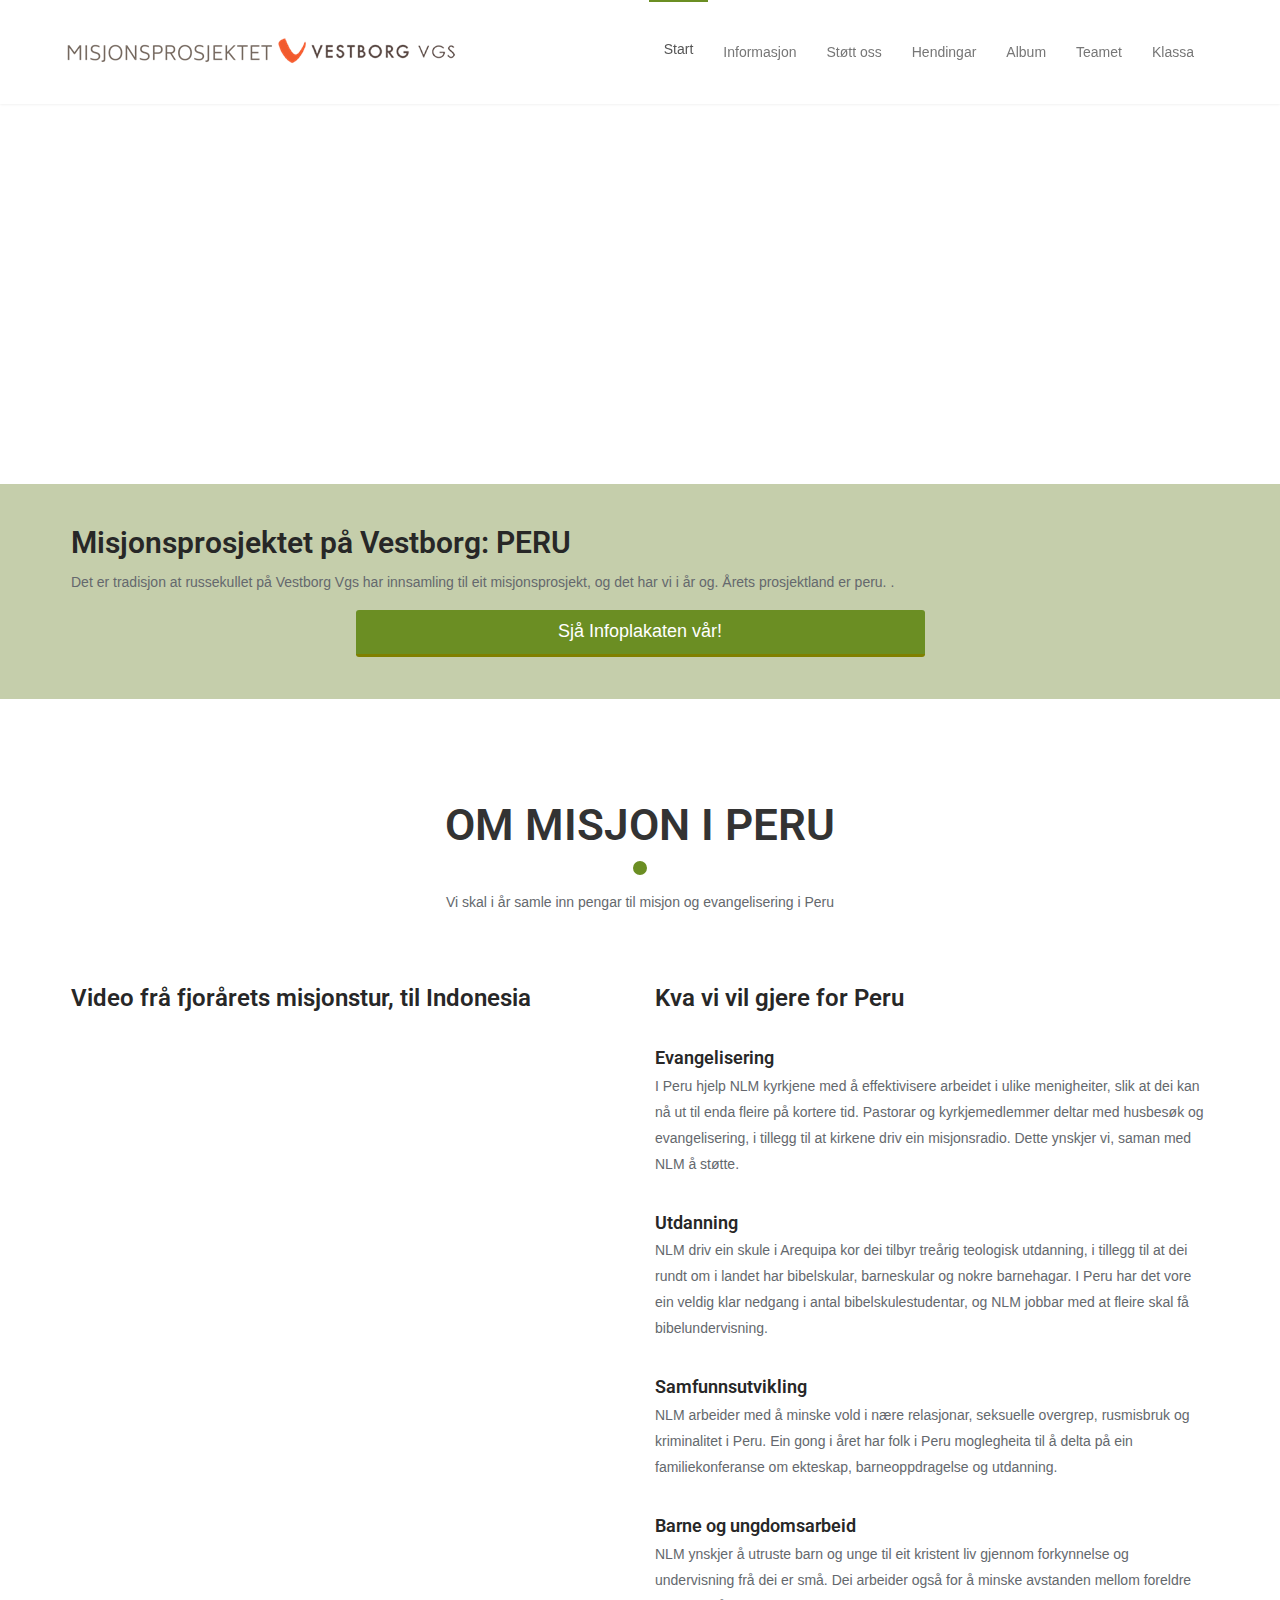
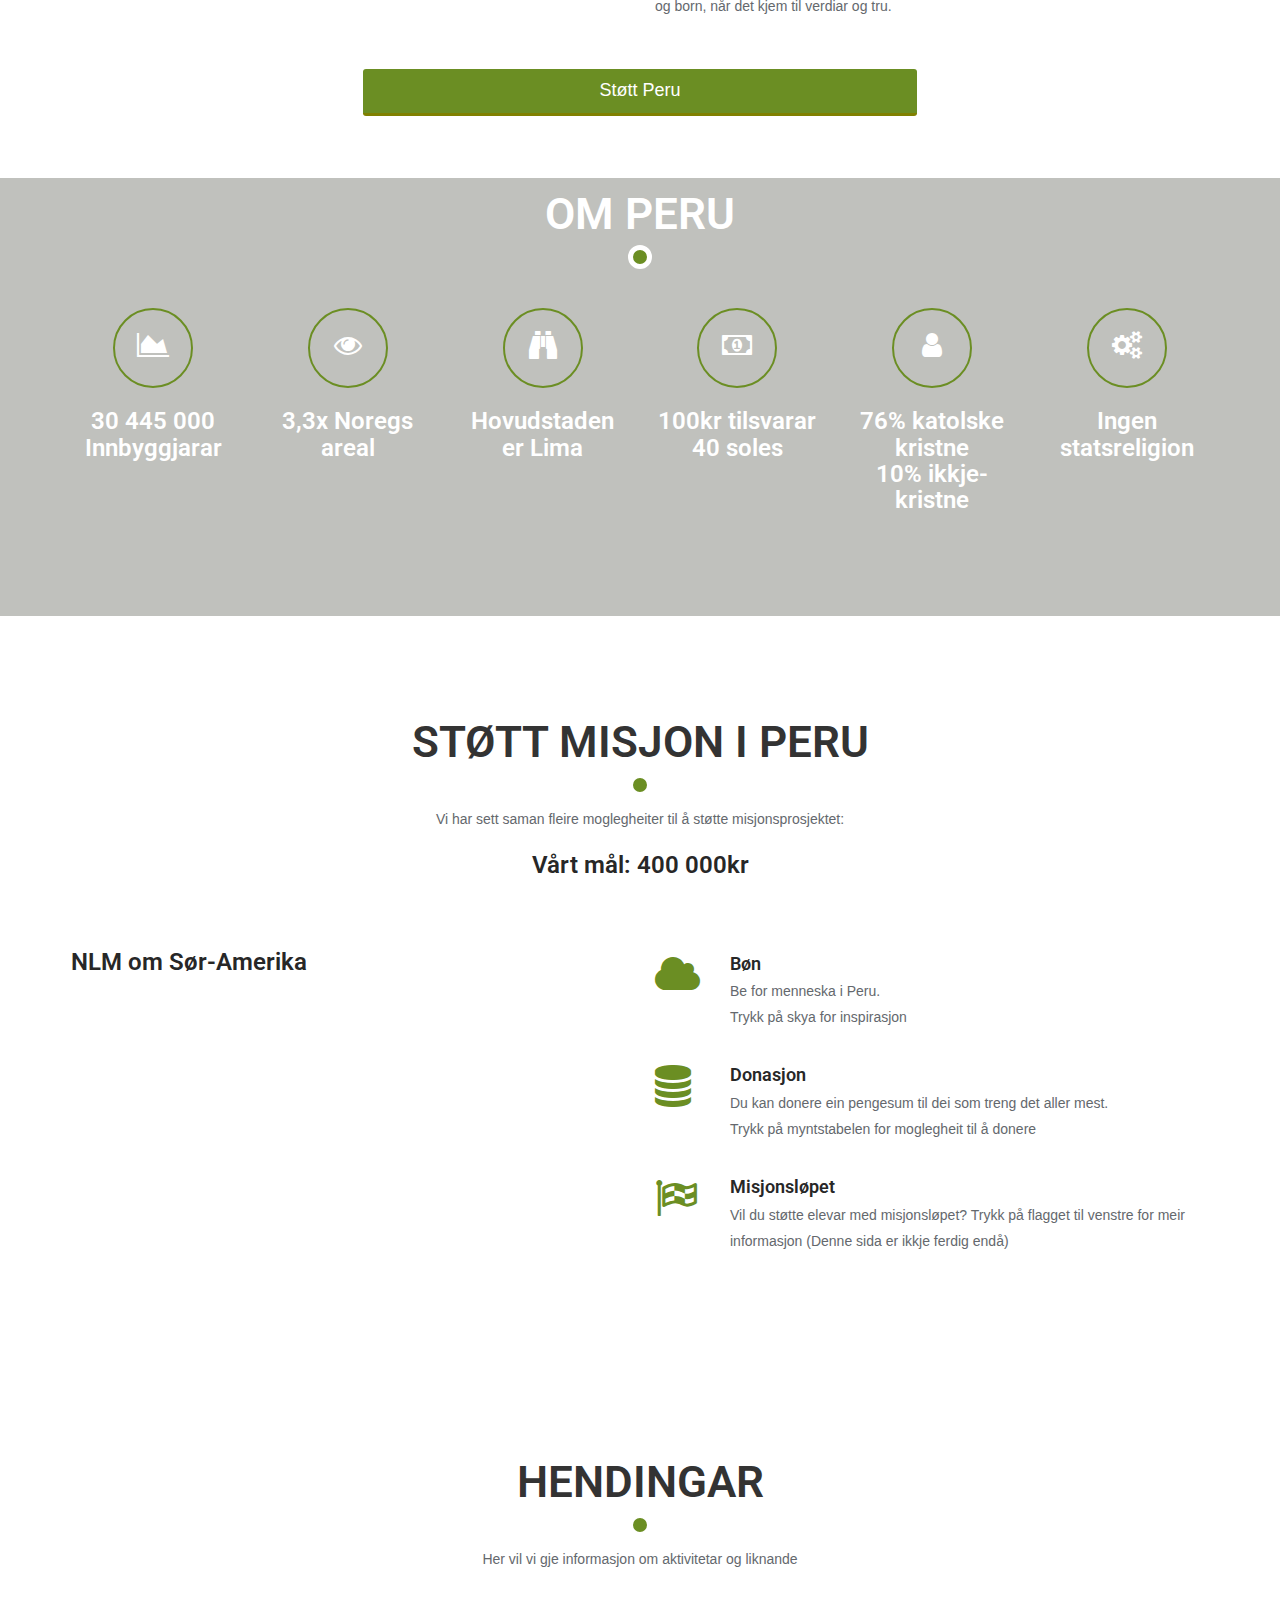
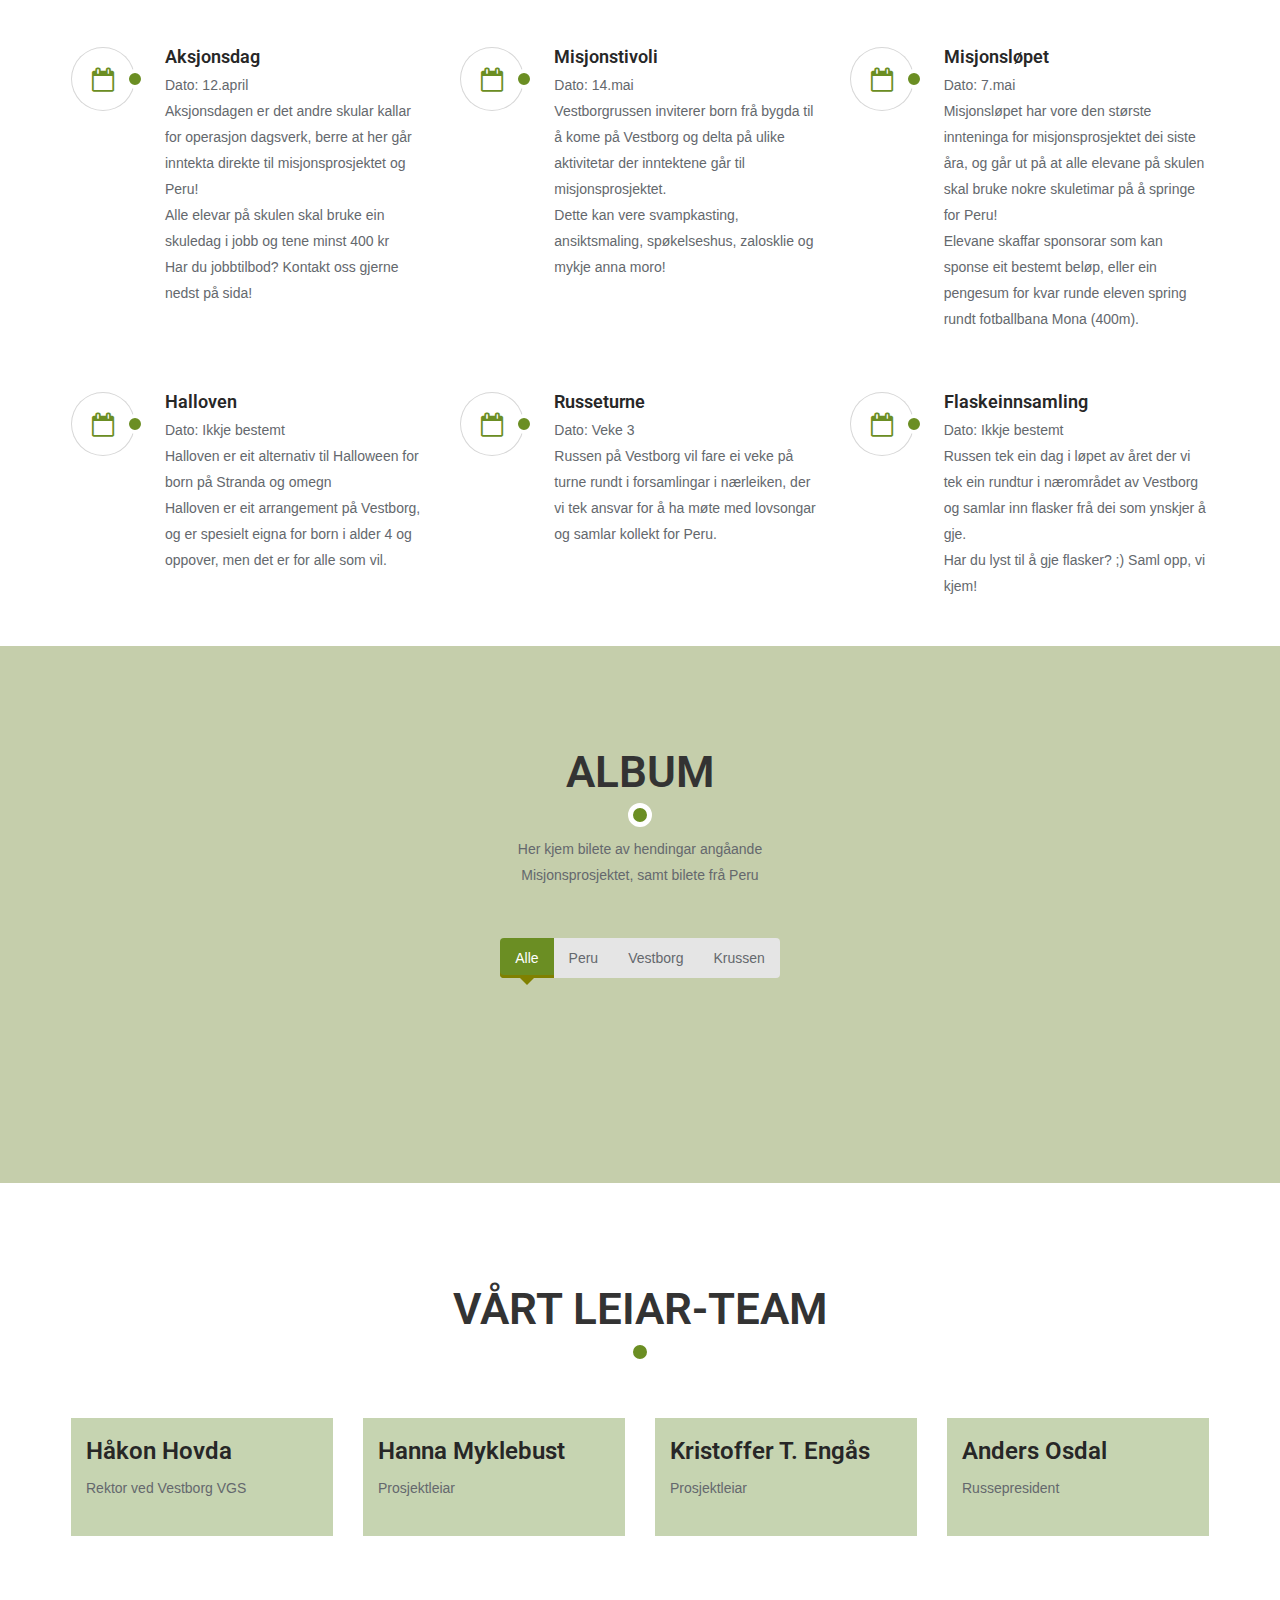
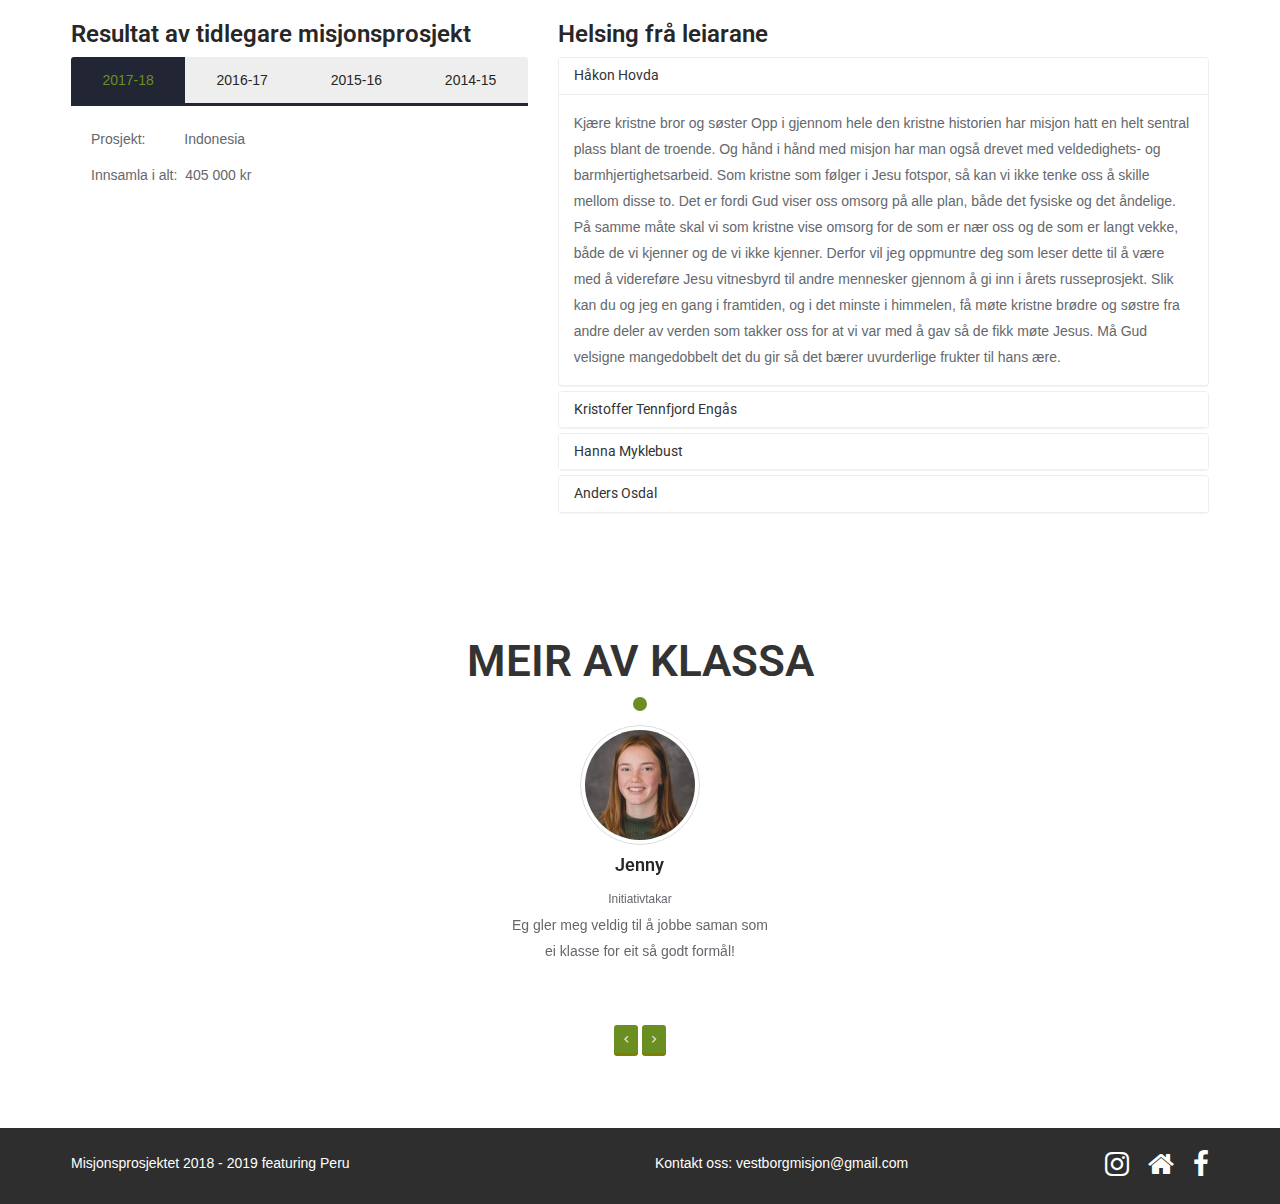
==== commit fc05f0f7: "Update index.html" ====
--- a/index.html
+++ b/index.html
@@ -637,7 +637,7 @@
                             </div>
                             <div class="media-body">
                                 <h4 class="media-heading">Misjonstivoli</h4>
-                                <p>Dato: Ikkje bestemt<br>Vestborgrussen inviterer born frå bygda til å kome på Vestborg og delta på ulike aktivitetar der inntektene går til misjonsprosjektet.<br>Dette kan vere svampkasting, ansiktsmaling, spøkelseshus, zalosklie og mykje anna moro!</p>
+                                <p>Dato: 14.mai<br>Vestborgrussen inviterer born frå bygda til å kome på Vestborg og delta på ulike aktivitetar der inntektene går til misjonsprosjektet.<br>Dette kan vere svampkasting, ansiktsmaling, spøkelseshus, zalosklie og mykje anna moro!</p>
                             </div>
                         </div>
                     </div><!--/.col-md-4-->
@@ -650,7 +650,7 @@
                             </div>
                             <div class="media-body">
                                 <h4 class="media-heading">Misjonsløpet</h4>
-                                <p>Dato: Ikkje bestemt<br>Misjonsløpet har vore den største innteninga for misjonsprosjektet dei siste åra, og går ut på at alle elevane på skulen skal bruke nokre skuletimar på å springe for Peru!<br>Elevane skaffar sponsorar som kan sponse eit bestemt beløp, eller ein pengesum for kvar runde eleven spring rundt fotballbana Mona (400m).</p>
+                                <p>Dato: 7.mai<br>Misjonsløpet har vore den største innteninga for misjonsprosjektet dei siste åra, og går ut på at alle elevane på skulen skal bruke nokre skuletimar på å springe for Peru!<br>Elevane skaffar sponsorar som kan sponse eit bestemt beløp, eller ein pengesum for kvar runde eleven spring rundt fotballbana Mona (400m).</p>
                             </div>
                         </div>
                     </div><!--/.col-md-4-->
@@ -1343,7 +1343,7 @@
 				    <small>Russekioskansvarleg</small>
                                 <small></small>
                                 <p>
-				... <br> </p>
+				Det er stort å kunne gjere ein slik teneste for å dele<br>evangeliet med enda fleire, saman med klassa!</p>
                             </div>
 				<div class="item">
                                 <p><img class="img-circle img-thumbnail" src="images/Klasseelevar_kort/Vanessa.jpg" alt="" style="border-radius:50%"></p>
@@ -1476,7 +1476,7 @@
                 </div>
                 <div class="col-sm-6">Kontakt oss: vestborgmisjon@gmail.com
                     <ul class="social-icons">
-                        <li><a href="https://www.instagram.com/vestborgmisjon"><i class="fa fa-instagram fa-2x"></i></a></li>
+                        <li><a href="https://www.instagram.com/vestborgmisjon/"><i class="fa fa-instagram fa-2x"></i></a></li>
                         <li><a href="http://www.vestborg.no/"><i class="fa fa-home fa-2x"></i></a></li>
                         <li><a href="https://www.facebook.com/vestborgmisjon"><i class="fa fa-facebook fa-2x"></i></a></li>
                     </ul>
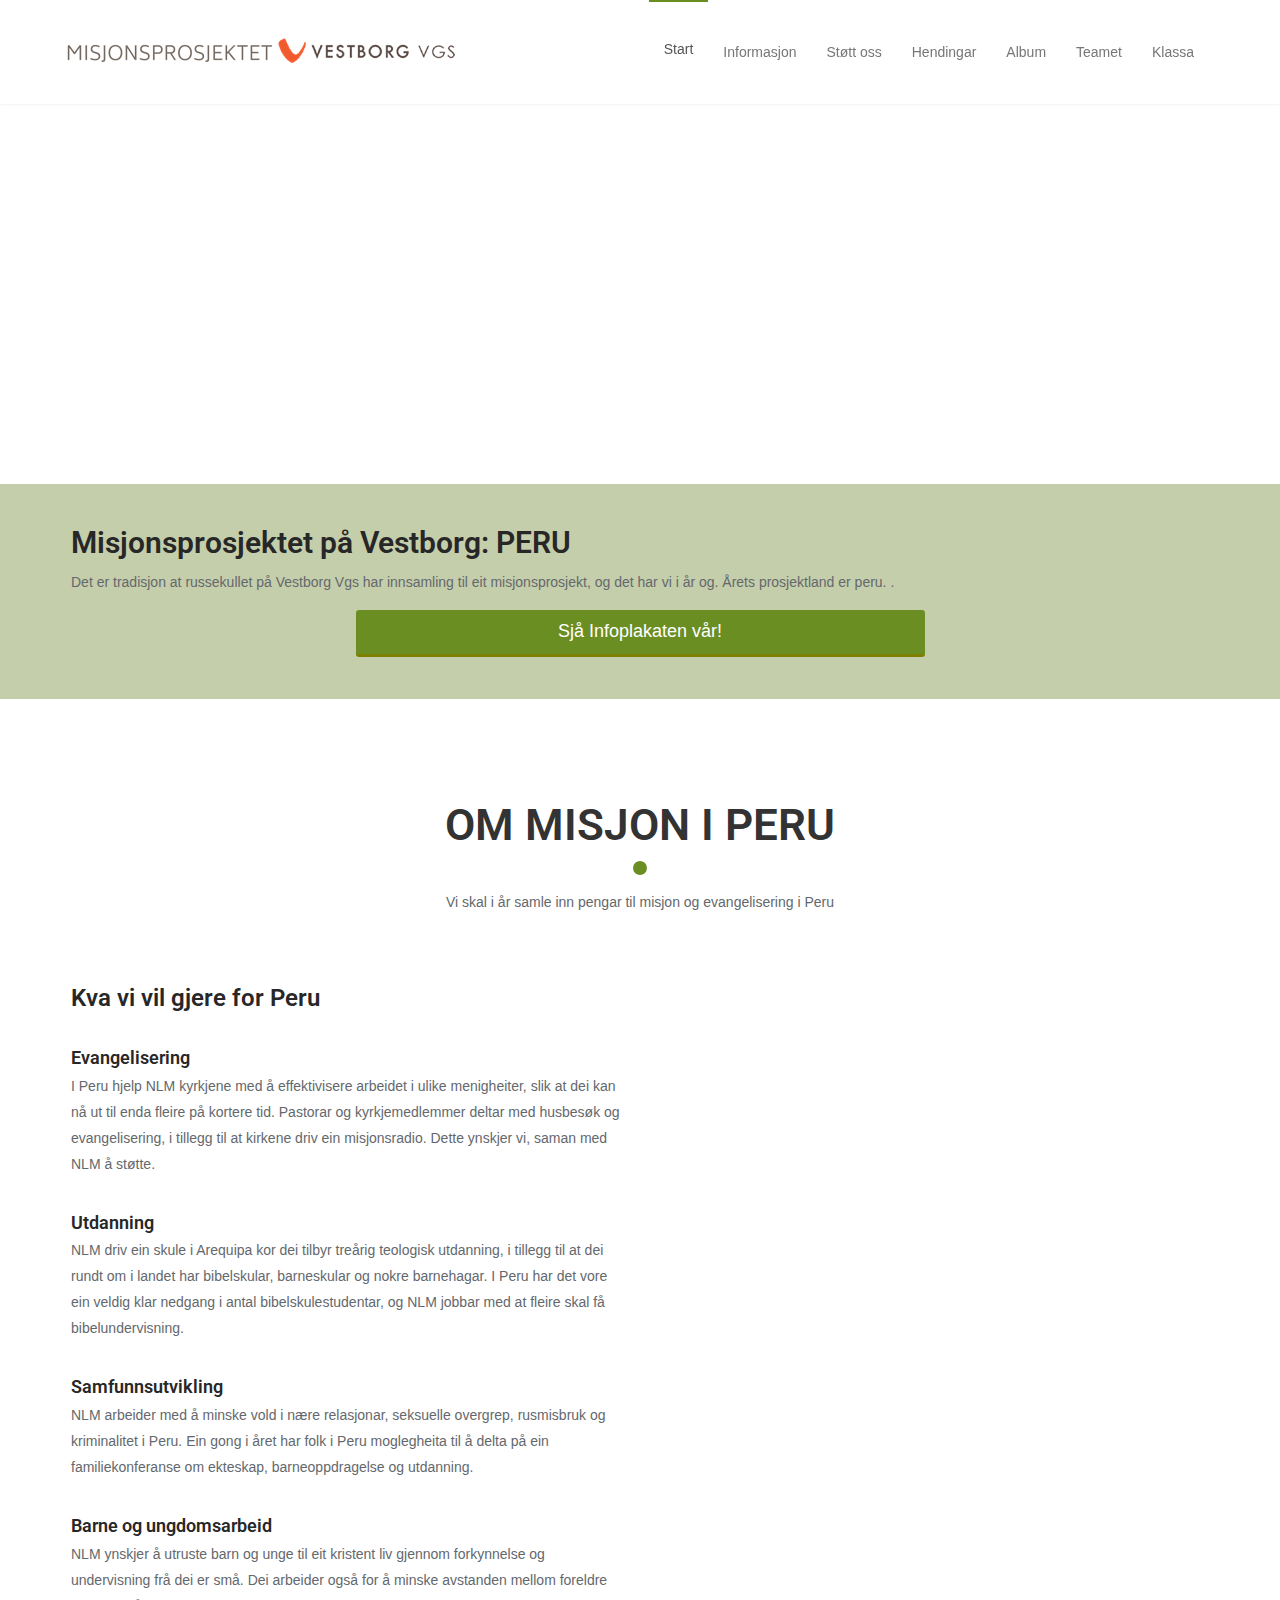
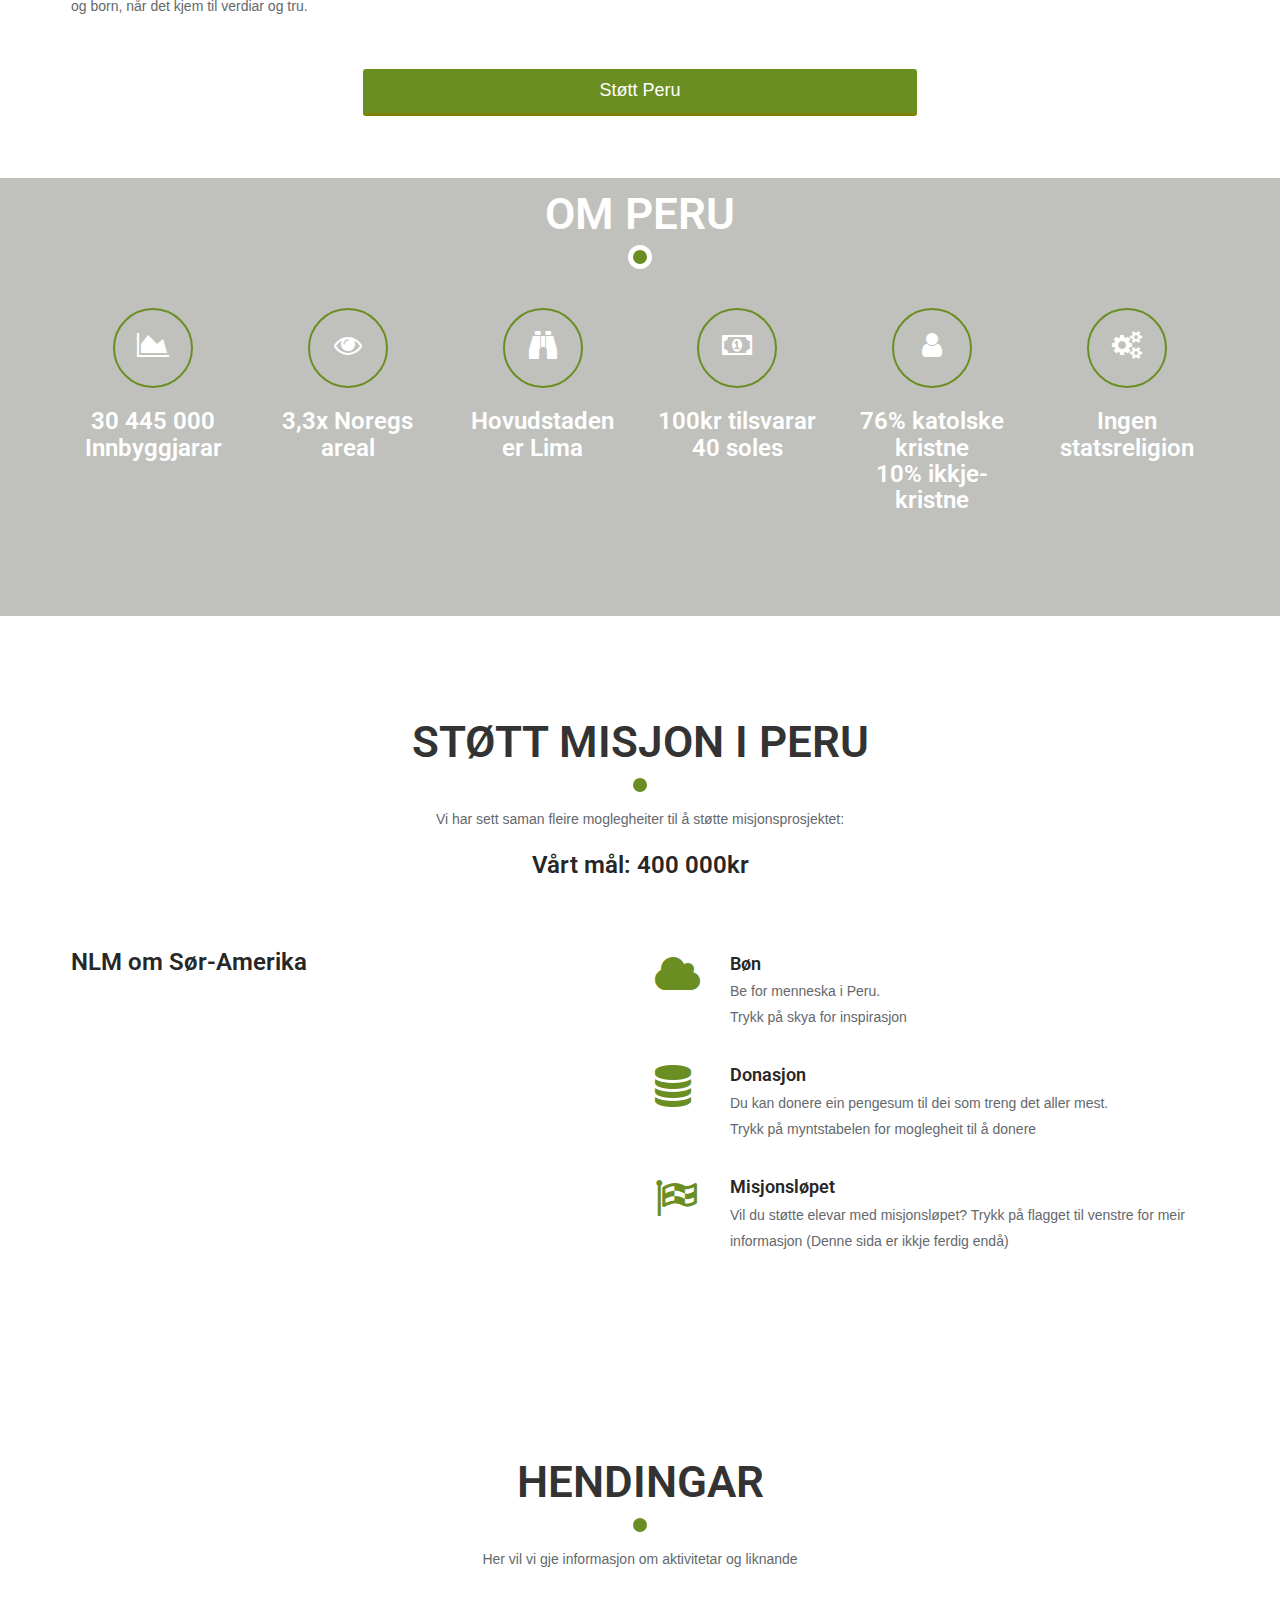
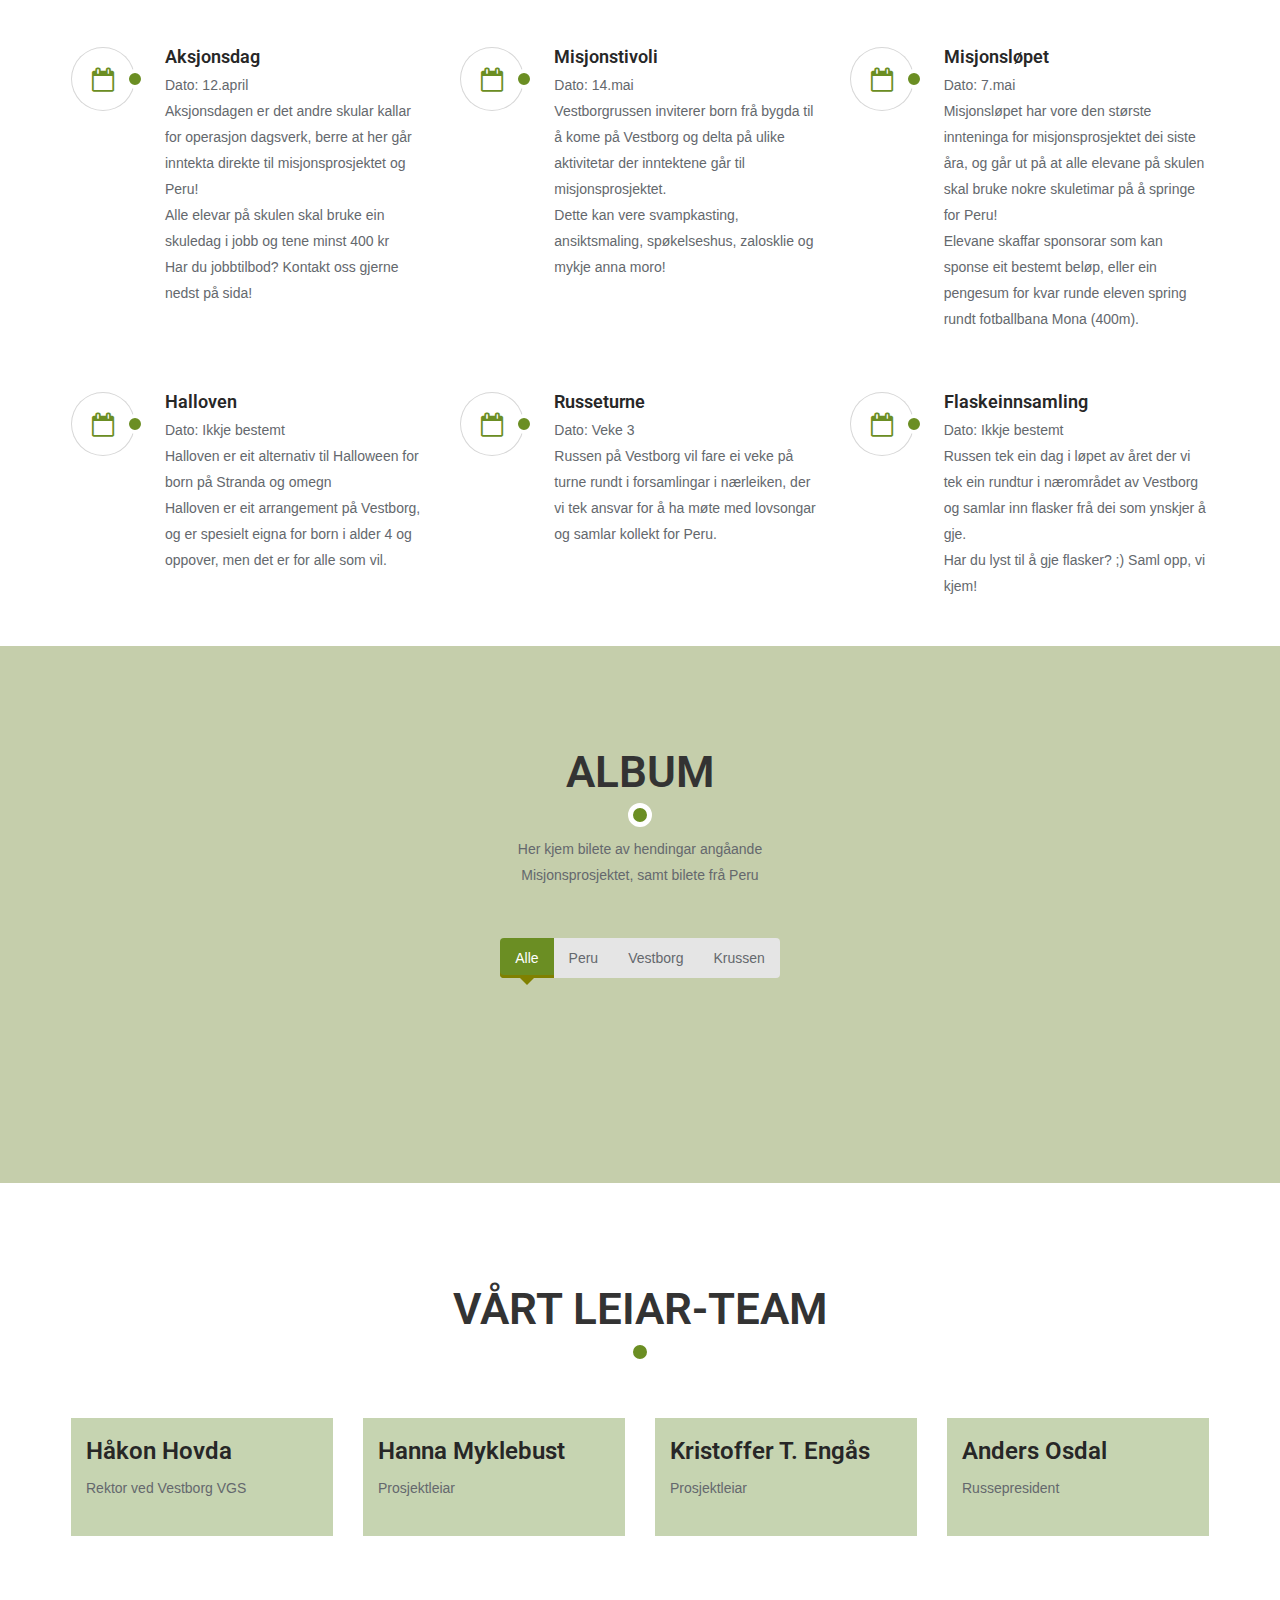
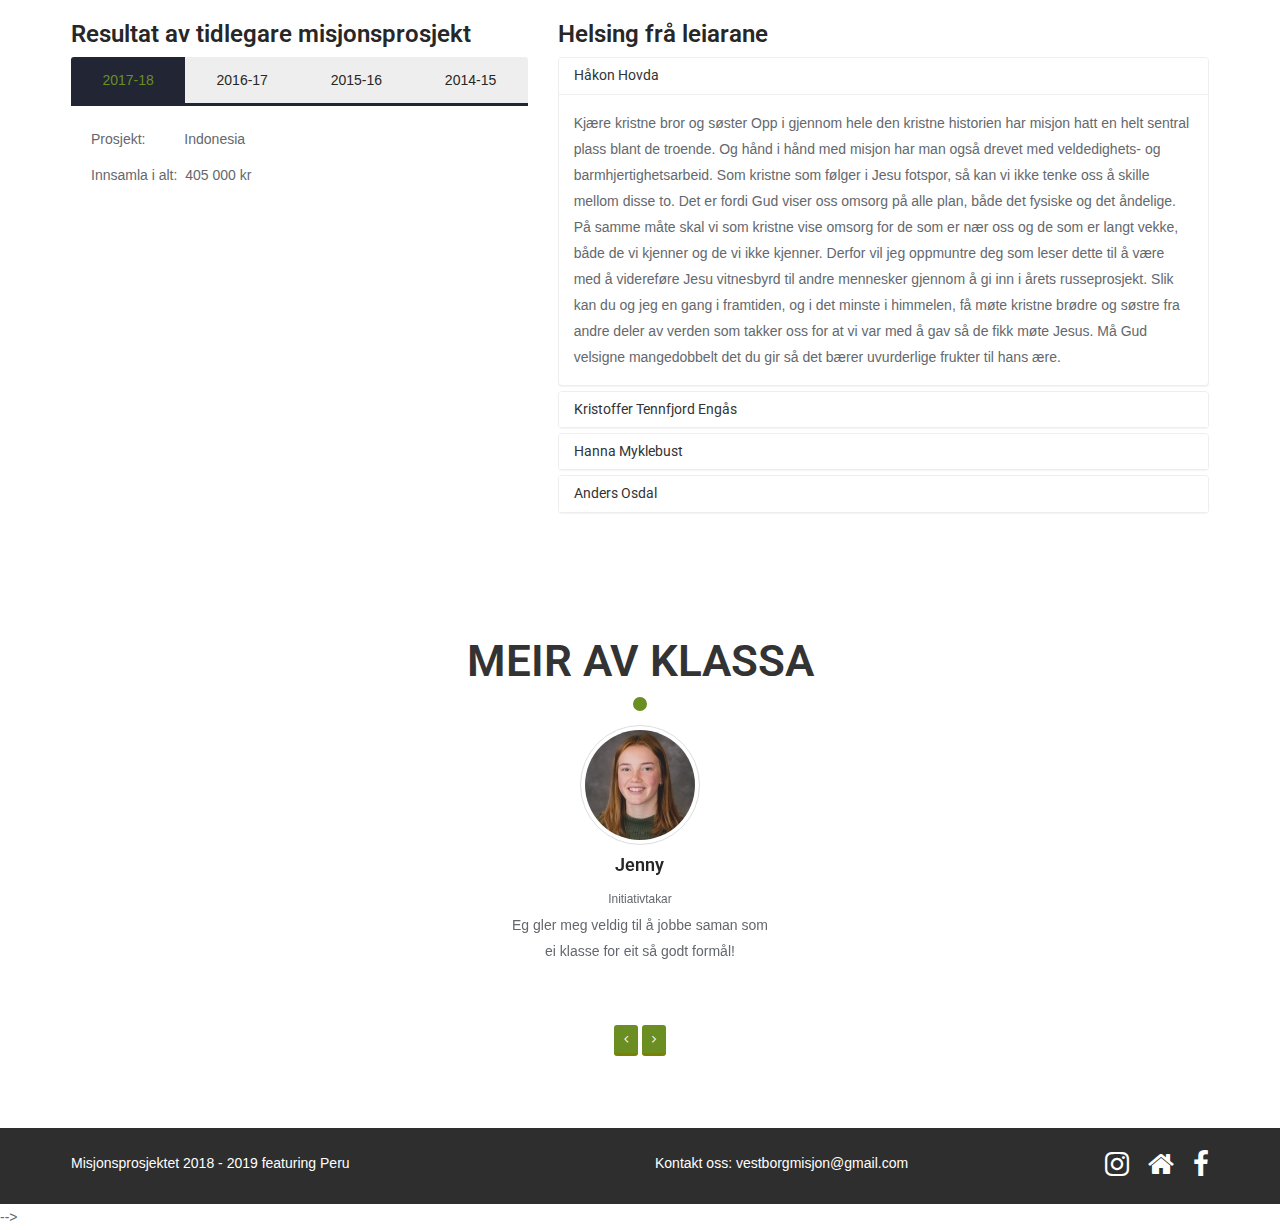
==== commit 14c3ee58: "git commit" ====
--- a/index.html
+++ b/index.html
@@ -1,16 +1,16 @@
 <!DOCTYPE html>
 <html lang="en">
 <head>
-<!-- <meta http-equiv="Refresh" 
+<!-- <meta http-equiv="Refresh"
  content="20; URL=http://www.boogiejack.com">
  -->
- 
+
     <meta charset="utf-8">
     <meta http-equiv="X-UA-Compatible" content="IE=edge,chrome=1">
     <meta name="viewport" content="width=device-width, initial-scale=1.0">
     <meta name="description" content="">
     <meta name="keywords" content="">
-	
+
 <!-- her kjem somme ting for å bevise at vi er eigarar av sida - for google search console -->
 	<meta name="google-site-verification" content="IZERQLMmziULMbxzuVa3z7x8u_-dsTscg4OA3sj2tPI" />
 <!-- slutt på google search console -->
@@ -18,7 +18,7 @@
 	<!-- CSS -->
     <link href="css/bootstrap.min.css" rel="stylesheet">
 <!--    <link href="css/font-awesome.min.css" rel="stylesheet"> -->
-    <link href="https://maxcdn.bootstrapcdn.com/font-awesome/4.7.0/css/font-awesome.min.css" rel="stylesheet" 
+    <link href="https://maxcdn.bootstrapcdn.com/font-awesome/4.7.0/css/font-awesome.min.css" rel="stylesheet"
 	  integrity="sha384-wvfXpqpZZVQGK6TAh5PVlGOfQNHSoD2xbE+QkPxCAFlNEevoEH3Sl0sibVcOQVnN" crossorigin="anonymous"> <!-- ditta e ein oppdatert version -->
     <link href="css/animate.min.css" rel="stylesheet">
     <link href="css/owl.carousel.css" rel="stylesheet">
@@ -29,7 +29,7 @@
     <!--[if lt IE 9]>
     <script src="js/html5shiv.js"></script>
     <script src="js/respond.min.js"></script>
-    <![endif]-->       
+    <![endif]-->
     <!--<link rel="icon" href="favicon.ico" type="image/x-ico"> -->
     <link rel="shortcut icon" href="favicon.ico"> <!-- Innehald også type="image/x-ico" -->
     <link rel="apple-touch-icon-precomposed" sizes="144x144" href="images/ico/apple-touch-icon-144-precomposed.png">
@@ -37,14 +37,14 @@
     <link rel="apple-touch-icon-precomposed" sizes="72x72" href="images/ico/apple-touch-icon-72-precomposed.png">
     <link rel="apple-touch-icon-precomposed" href="images/ico/apple-touch-icon-57-precomposed.png">
 	<title>VestborgMisjon</title>
-	
+
 </head><!--/head-->
 
-<body id="home" class="homepage" style="margin:0px; 
-					
+<body id="home" class="homepage" style="margin:0px;
+
 					font-family:arial,helvetica,sans-serif,verdana,'Open Sans'"> <!--tinga etter style høyrer til ny slideshow-->
 <!-- gjorde om padding til padding-top og den va 0px-->
-	
+
     <header id="header">
         <nav id="main-menu" class="navbar navbar-default navbar-fixed-top" role="banner">
             <div class="container">
@@ -58,36 +58,36 @@
                     <!-- <a class="navbar-brand" href="index.html"><img src="images/Header_misjonsprosjekt.png" alt="logo"></a> -->
 			<div style="padding-top: 18px; padding-right: 80px; position:static; height: auto; max-width: 100%;">
  				<img src="images/Header_misjonsprosjekt.png" alt="logo" href="index.html" style="max-width: 100%">
- 			</div>  
-                </div>
-				
+ 			</div>
+                </div>
+
                 <div class="collapse navbar-collapse navbar-right">
                     <ul class="nav navbar-nav">
                         <li class="scroll active"><a href="#home">Start</a></li>
                     	<li class="scroll"><a href="#features">Informasjon</a></li>
-			    
+
 	  	    <!--<li class="dropdown">
           		<a href="#" class="dropdown-toggle" data-toggle="dropdown" role="button" aria-haspopup="true" aria-expanded="false">Støtt oss</a>
          		<ul class="dropdown-menu">
-         		<li class="scroll"><a href="#features" target="_blank">Bøn</a></li> 
+         		<li class="scroll"><a href="#features" target="_blank">Bøn</a></li>
           		<li class="scroll"><a href="#features" target="_blank">Donasjon</a></li>
 	  		<li class="scroll"><a href="#features" target="_blank">Diverse</a></li>
           		</ul>
           		</li>--> <!--før va d href="challenges/2017	/index.html og href="challenges/2016/index.html -->
-			    
+
                         <li class="scroll"><a href="#services">Støtt oss</a></li>
                         <li class="scroll"><a href="#about">Hendingar</a></li>
                         <li class="scroll"><a href="#portfolio">Album</a></li>
                         <li class="scroll"><a href="#meet-team">Teamet</a></li>
                         <li class="scroll"><a href="#klassa">Klassa</a></li>
                        <!-- <li class="scroll"><a href="#get-in-touch">Kontakt oss</a></li> -->
-	 
+
                     </ul>
                 </div>
             </div><!--/.container-->
         </nav><!--/nav-->
     </header><!--/header-->
-	
+
 <!--    <section id="main-slider">
         <div class="owl-carousel">
             <div class="item" style="background-image: src="images/slider/bg1.jpg";">
@@ -97,7 +97,7 @@
                             <div class="col-sm-7">
                                 <div class="carousel-content">
                                     <h2>Velkomen til <span>VestborgMisjon</span></h2>
-                                    <p>Vi gjev her informasjon om 
+                                    <p>Vi gjev her informasjon om
                                     et på Vestborg, Indonesia.<br>Sjå på denne slidaren for artiklar om prosjektet</p>
                                     <a class="btn btn-primary btn-lg" href="#">Press på meg plz</a>
                                 </div>
@@ -123,7 +123,7 @@
             </div> --> <!--/.item-->
         <!--</div>--><!--/.owl-carousel-->
    <!--</section>--><!--/#main-slider-->
-	
+
 	<!--
 	<section id="language">
 		<div class="container">
@@ -131,12 +131,13 @@
                     		<a style="min-width:33%; height:90%; background-color:#cfcfcf; color:#282828" class="btn btn-primary btn-lg" href="index-nn.html">Nynorsk</a>
 				<a style="min-width:33%; height:90%; background-color:#cfcfcf; color:#282828" class="btn btn-primary btn-lg" href="index.html">Bokmål</a>
 				<a style="min-width:33%; height:90%; background-color:#cfcfcf; color:#282828" class="btn btn-primary btn-lg" href="index-en.html">English</a>
-			</div>	
+			</div>
 		</div>
 	</section>
-	-->	
-
-	<section id="main-slider">	
+	-->
+    
+
+	<section id="main-slider">
 		<div class="container">
 			<div class="text-center" style="width:100%">
     <!-- #region Jssor Slider Begin -->
@@ -315,8 +316,8 @@
     <script type="text/javascript">jssor_1_slider_init();</script>
     <!-- #endregion Jssor Slider End -->
 		</section>
-	
-	
+
+
 	<section id="cta" class="wow fadeIn">
         <div class="container">
             <div class="row">
@@ -330,8 +331,8 @@
             </div>
         </div>
     </section><!--/#cta-->
-	
-	
+
+
     <section id="features">
         <div class="container">
 
@@ -341,17 +342,18 @@
             </div>
 
             <div class="row">
-                <div class="col-sm-6 wow fadeInLeft">
+                <!--
+		<div class="col-sm-6 wow fadeInLeft">
                     <h3 class="column-title">Video frå fjorårets misjonstur, til Indonesia</h3>
-                    <!-- 16:9 aspect ratio -->
+                    <!-- 16:9 aspect ratio
                     <div class="embed-responsive embed-responsive-16by9">
                         <iframe width="1381" height="483" src="https://www.youtube.com/embed/Ay3ND1IEXV4" frameborder="0" allow="autoplay" allow="encrypted-media" allowfullscreen></iframe></div>
                 </div>
-
+		-->
                 <div class="col-sm-6 wow fadeInRight">
 			<h3 class="column-title">Kva vi vil gjere for Peru</h3>
 			<br>
-			
+
 			<!--
                         <div class="col-sm-6">
                             <ul class="nostyle">
@@ -359,39 +361,39 @@
                                 <li><i class="fa fa-check-square"></i> Utdanning</li>
                                 <li><i class="fa fa-check-square"></i> Helse</li>
                             </ul> -->
-				
+
 				<h4 class="media-heading">Evangelisering</h4>
-				<p class="text-left">I Peru hjelp NLM kyrkjene med å effektivisere arbeidet i ulike menigheiter, 
+				<p class="text-left">I Peru hjelp NLM kyrkjene med å effektivisere arbeidet i ulike menigheiter,
 					slik at dei kan nå ut til enda fleire på kortere tid. Pastorar og kyrkjemedlemmer deltar med
-					husbesøk og evangelisering, i tillegg til at kirkene driv ein misjonsradio. Dette ynskjer vi, 
+					husbesøk og evangelisering, i tillegg til at kirkene driv ein misjonsradio. Dette ynskjer vi,
 					saman med NLM å støtte.</p>
 				<br>
 				<h4 class="media-heading">Utdanning</h4>
-				<p class="text-left">NLM driv ein skule i Arequipa kor dei tilbyr treårig teologisk utdanning, 
+				<p class="text-left">NLM driv ein skule i Arequipa kor dei tilbyr treårig teologisk utdanning,
 					i tillegg til at dei rundt om i landet har bibelskular, barneskular og nokre barnehagar.
 					I Peru har det vore ein veldig klar nedgang i antal bibelskulestudentar, og NLM jobbar med
 				        at fleire skal få bibelundervisning.</p>
 				<br>
 				<h4 class="media-heading">Samfunnsutvikling</h4>
-				<p class="text-left">NLM arbeider med å minske vold i nære relasjonar, seksuelle overgrep, 
-					rusmisbruk og kriminalitet i Peru. Ein gong i året har folk i Peru moglegheita til 
+				<p class="text-left">NLM arbeider med å minske vold i nære relasjonar, seksuelle overgrep,
+					rusmisbruk og kriminalitet i Peru. Ein gong i året har folk i Peru moglegheita til
 					å delta på ein familiekonferanse om ekteskap, barneoppdragelse og utdanning.</p>
                                 <br>
 				<h4 class="media-heading">Barne og ungdomsarbeid</h4>
-				<p class="text-left">NLM ynskjer å utruste barn og unge til eit kristent liv gjennom forkynnelse 
-					og undervisning frå dei er små. Dei arbeider også for å minske avstanden mellom foreldre 
+				<p class="text-left">NLM ynskjer å utruste barn og unge til eit kristent liv gjennom forkynnelse
+					og undervisning frå dei er små. Dei arbeider også for å minske avstanden mellom foreldre
 					og born, når det kjem til verdiar og tru. </p>
-                      
+
 		    </div>
-		    
-			
-						
+
+
+
                     </div>
 
 		<div class="col-sm-12 text-center" style="padding-top:40px; margin-bottom:-40px">
                 	<a class="btn btn-primary btn-lg" href="#services" style="min-width:50%">Støtt Peru</a>
 		</div>
-		
+
                     <!-- <a class="btn btn-primary" href="#services">Støtt Peru</a> -->
 
                 </div>
@@ -400,7 +402,7 @@
 		</div>
 	</div>
     </section><!--/#about-->
-	
+
   <section id="work-process">
         <div class="container">
             <div class="section-header">
@@ -479,16 +481,16 @@
                 <!-- <div class="col-sm-6 wow fadeInLeft">
                     <img class="img-responsive" src="images/Bønebilete.png" alt="">
                 </div> --> <!-- Ditta som e kommentert bort e om d ska vere eit bilete der i staden for video -->
-		    
+
                 <div class="col-sm-6 wow fadeInLeft">
                     <h3 class="column-title">NLM om Sør-Amerika</h3>
                     <!-- 16:9 aspect ratio -->
                     <div class="embed-responsive embed-responsive-16by9">
                        <iframe src="https://player.vimeo.com/video/210937922?color=9bae89&byline=0&portrait=0" frameborder="0"></iframe> <!-- putt dette:  webkitallowfullscreen mozallowfullscreen allowfullscreen inn om du vil styre me å få fullscreen til å funke-->
 		    </div>
-                </div>    
-		    
-		 
+                </div>
+
+
                 <div class="col-sm-6">
 			<div class="media service-box wow fadeInRight">
                         <div class="pull-left">
@@ -525,8 +527,8 @@
                         </div>
                     </div>
 
-           
-					
+
+
 					<div class="media service-box wow fadeInRight">
                         <div class="pull-left">
                         <!--    <i class="fa fa-download"></i> -->
@@ -629,7 +631,7 @@
                             </div>
                         </div>
                     </div><!--/.col-md-4-->
-		
+
                     <div class="col-md-6 col-sm-6 wow fadeInUp" data-wow-duration="300ms" data-wow-delay="100ms">
                         <div class="media service-box">
                             <div class="pull-left">
@@ -642,7 +644,7 @@
                         </div>
                     </div><!--/.col-md-4-->
 		</div>
-			
+
                     <div class="col-md-4 col-sm-6 wow fadeInUp" data-wow-duration="300ms" data-wow-delay="200ms">
                         <div class="media service-box">
                             <div class="pull-left">
@@ -654,7 +656,7 @@
                             </div>
                         </div>
                     </div><!--/.col-md-4-->
-			
+
                     <div class="col-md-4 col-sm-6 wow fadeInUp" data-wow-duration="300ms" data-wow-delay="300ms">
                         <div class="media service-box">
                             <div class="pull-left">
@@ -693,7 +695,7 @@
                     </div><!--/.col-md-4-->
 		</div>
                 </div>
-            </div><!--/.row-->    
+            </div><!--/.row-->
         </div><!--/.container-->
     </section><!--/#services-->
 
@@ -780,7 +782,7 @@
                         </div>
                     </div>
 			 </div><!--/.portfolio-item-->
-			
+
 			<div class="portfolio-item filter1">
                     <div class="portfolio-item-inner">
                         <img class="img-responsive" src="Album/Hovedbygg_Setela.JPG" alt="">
@@ -791,7 +793,7 @@
                         </div>
                     </div>
 		 </div><!--/.portfolio-item-->
-				
+
               <!--  <div class="portfolio-item filter2 filter3">
                     <div class="portfolio-item-inner">
                         <img class="img-responsive" src="images/portfolio/Russekullet_2017.jpg" alt="">
@@ -810,13 +812,13 @@
 
 
 
-  
+
 
     <section id="meet-team">
         <div class="container">
             <div class="section-header">
                 <h2 class="section-title text-center wow fadeInDown">Vårt leiar-TEAM</h2>
-               
+
             </div>
 
             <div class="row">
@@ -848,7 +850,7 @@
                             <h3>Hanna Myklebust</h3>
                             <span>Prosjektleiar</span>
                         </div>
-                       
+
                         <ul class="social-icons">
                      <!--   <li><a href="#"><i class="fa fa-facebook"></i></a></li>
                             <li><a href="#"><i class="fa fa-twitter"></i></a></li>
@@ -886,7 +888,7 @@
                             <h3>Anders Osdal</h3>
                             <span>Russepresident</span>
                         </div>
-                        
+
                         <ul class="social-icons">
                      <!--   <li><a href="#"><i class="fa fa-facebook"></i></a></li>
                             <li><a href="#"><i class="fa fa-twitter"></i></a></li>
@@ -963,7 +965,7 @@
                 <div class="col-sm-7">
                     <h3 class="column-title">Helsing frå leiarane</h3>
                     <div class="panel-group" id="accordion" role="tablist" aria-multiselectable="true">
-					
+
                         <div class="panel panel-default">
                             <div class="panel-heading" role="tab" id="headingOne">
                                 <h4 class="panel-title">
@@ -975,17 +977,17 @@
                             <div id="collapseOne" class="panel-collapse collapse in" role="tabpanel" aria-labelledby="headingOne">
                                 <div class="panel-body">
                                     Kjære kristne bror og søster
-                                        Opp i gjennom hele den kristne historien har misjon hatt en helt sentral plass blant de troende. 
+                                        Opp i gjennom hele den kristne historien har misjon hatt en helt sentral plass blant de troende.
 					Og hånd i hånd med misjon har man også drevet med veldedighets- og barmhjertighetsarbeid.
-					Som kristne som følger i Jesu fotspor, så kan vi ikke tenke oss å skille mellom disse to. 
-					Det er fordi Gud viser oss omsorg på alle plan, både det fysiske og det åndelige. 
-					På samme måte skal vi som kristne vise omsorg for de som er nær oss og de som er langt vekke, 
-					både de vi kjenner og de vi ikke kjenner. 
+					Som kristne som følger i Jesu fotspor, så kan vi ikke tenke oss å skille mellom disse to.
+					Det er fordi Gud viser oss omsorg på alle plan, både det fysiske og det åndelige.
+					På samme måte skal vi som kristne vise omsorg for de som er nær oss og de som er langt vekke,
+					både de vi kjenner og de vi ikke kjenner.
 					Derfor vil jeg oppmuntre deg som leser dette til å være med å videreføre Jesu vitnesbyrd til andre
 					mennesker gjennom å gi inn i årets russeprosjekt. Slik kan du og jeg en gang i framtiden,
 					og i det minste i himmelen, få møte kristne brødre og søstre fra andre deler av verden som takker
 					oss for at vi var med å gav så de fikk møte Jesus. Må Gud velsigne mangedobbelt det du gir så det bærer
-					uvurderlige frukter til hans ære. 
+					uvurderlige frukter til hans ære.
 
                                 </div>
                             </div>
@@ -1002,7 +1004,7 @@
                                 <div class="panel-body">
                                     Eg ser fram til å samarbeide med klassa om dette prosjektet.
                                     Vi er ein engasjert og kreativ gjeng, og det blir kjekt å samle inn pengar til Peru saman med dei.
-                                    
+
                                 </div>
                             </div>
                         </div>
@@ -1016,8 +1018,8 @@
                             </div>
                             <div id="collapseThree" class="panel-collapse collapse" role="tabpanel" aria-labelledby="headingThree">
                                 <div class="panel-body">
-                                    Det er ei ære å få vere leiar for misjonsprosjektet! 
-					Eg forventar at vi får utfordra ulike områder i livet, og vokse! 
+                                    Det er ei ære å få vere leiar for misjonsprosjektet!
+					Eg forventar at vi får utfordra ulike områder i livet, og vokse!
 					Eg håpar at vi som klasse kan bli meir samansveisa, og oppdage gleda av misjon!
                                      </div>
                                 </div>
@@ -1032,9 +1034,9 @@
                             </div>
                             <div id="collapseFour" class="panel-collapse collapse" role="tabpanel" aria-labelledby="headingFour">
                                 <div class="panel-body">
-                                   Mine forventningar til misjonsprosjektet i år er egt bare at klassa skal vere engasjert, 
-					og at vi skal få ting gjort. Eg ønsker at vi skal holde sammen, 
-					og samarbeide om oppgåvene vi får. Elles har eg ikkje nokre store forventningar, 
+                                   Mine forventningar til misjonsprosjektet i år er egt bare at klassa skal vere engasjert,
+					og at vi skal få ting gjort. Eg ønsker at vi skal holde sammen,
+					og samarbeide om oppgåvene vi får. Elles har eg ikkje nokre store forventningar,
 					men eg håpar og ønsker i bunn og grunn at vi skal få gode erfaringar med å drive misjon.
                                 </div>
                             </div>
@@ -1233,7 +1235,7 @@
 					<h4>Benedikte</h4>
 					<small>Initiativtakar, visepresident, kiosk</small>
                                 <p>
-				Jeg er veldig gira på å samle inn penger til 
+				Jeg er veldig gira på å samle inn penger til
 			<br>    Peru på kreative måter, detta blir så bra!!!!</p>
                             </div>
 				   <div class="item">
@@ -1260,7 +1262,7 @@
 				    <small>Økonomiansvarleg</small>
                                 <small></small>
                                 <p>
-				Eg er sjukt gira på å nå målet vårt! 
+				Eg er sjukt gira på å nå målet vårt!
 			<br>    Håpet mitt er at vi kan vere med å utgjere ein <br> forskjell i livet til peruanere. </p>
                             </div>
 				<div class="item">
@@ -1269,8 +1271,8 @@
 				    <small>Ansvarleg for russeturne og panteinnsamling</small>
                                 <small></small>
                                 <p>
-				Mitt største ønske for misjonsprosjektet er at mange skal ta imot Jesus 
-			<br>    gjennom pengane vi får samla inn, for det er jo det vi leve for! Jesus er så god, og 
+				Mitt største ønske for misjonsprosjektet er at mange skal ta imot Jesus
+			<br>    gjennom pengane vi får samla inn, for det er jo det vi leve for! Jesus er så god, og
 					<br> det vil eg at fleire skal få erfare! Gud velsigne dåkke alle!</p>
                             </div>
 				<div class="item">
@@ -1279,7 +1281,7 @@
 				    <small>Ansvarleg for panteinnsamling</small>
                                 <small></small>
                                 <p>
-				Eg gledar meg til å samle inn 
+				Eg gledar meg til å samle inn
 			<br>    pengar til misjonsprosjektet.</p>
                             </div>
 				<div class="item">
@@ -1297,8 +1299,8 @@
 				    <small>PR- og russeturneansvarleg</small>
                                 <small></small>
                                 <p>
-				Gjennom misjonsprosjektet får vi moglegheit til å dele litt av overfloden 
-			<br>    vår med menneske som treng det, og viktigast av alt så får vi dele bodskapet om Jesus 
+				Gjennom misjonsprosjektet får vi moglegheit til å dele litt av overfloden
+			<br>    vår med menneske som treng det, og viktigast av alt så får vi dele bodskapet om Jesus
 					<br> med Peru! Eg gler meg til å jobbe mot dette målet saman med ei super klasse!</p>
                             </div>
 				<div class="item">
@@ -1316,7 +1318,7 @@
 				    <small>Misjonsløpansvarleg</small>
                                 <small></small>
                                 <p>
-				Vi har eit stort mål, men eg tenkjer at det skal 
+				Vi har eit stort mål, men eg tenkjer at det skal
 			<br>    gå bra, og at klassa vår kan få det til!</p>
                             </div>
 				<div class="item">
@@ -1325,7 +1327,7 @@
 				    <small>Misjonsløp- og kioskansvarleg</small>
                                 <small></small>
                                 <p>
-				Jeg gleder meg til å bidra på å nå klassens 
+				Jeg gleder meg til å bidra på å nå klassens
 			<br>    mål gjennom mine ansvarsområder.</p>
                             </div>
 				<div class="item">
@@ -1334,7 +1336,7 @@
 				    <small>Misjonsløpansvarleg</small>
                                 <small></small>
                                 <p>
-				Jeg ser fram til å være med på å samle inn penger til 
+				Jeg ser fram til å være med på å samle inn penger til
 			<br>    Peru, og jobbe mot målet vårt sammen som en klasse.</p>
                             </div>
 				<div class="item">
@@ -1381,7 +1383,7 @@
 					<br>som trenger det mere!</p>
                             </div>
                         </div>
-			   
+
 
                         <!-- Controls -->
                         <div class="btns">
@@ -1399,8 +1401,8 @@
             </div>
         </div>
     </section>
-	
-<!--   
+
+<!--
 <section id="get-in-touch">
         <div class="container">
             <div class="section-header">
@@ -1466,13 +1468,13 @@
                 </div>
             </div>
         </div>
-    </section>  -->  <!--/#bottom--> 
+    </section>  -->  <!--/#bottom-->
 
     <footer id="footer">
         <div class="container">
             <div class="row">
                 <div class="col-sm-6">
-                    Misjonsprosjektet 2018 - 2019 featuring Peru			
+                    Misjonsprosjektet 2018 - 2019 featuring Peru
                 </div>
                 <div class="col-sm-6">Kontakt oss: vestborgmisjon@gmail.com
                     <ul class="social-icons">
@@ -1497,22 +1499,23 @@
     <script src="js/wow.min.js"></script>
     <script src="js/main.js"></script>
 <!--<div id="sfc7w44m8gqyrq35dcaeclpd7umruh6qsum" style="display: none;">
-	</div><script type="text/javascript" 
+	</div><script type="text/javascript"
 		src="https://counter8.freecounter.ovh/private/counter.js?c=7w44m8gqyrq35dcaeclpd7umruh6qsum&down=async style="display: none;" async>
 		</script><noscript><a href="https://www.freecounterstat.com" title="website hit counter" style="display: none;">
-		<img src="https://counter8.freecounter.ovh/private/freecounterstat.php?c=7w44m8gqyrq35dcaeclpd7umruh6qsum  
+		<img src="https://counter8.freecounter.ovh/private/freecounterstat.php?c=7w44m8gqyrq35dcaeclpd7umruh6qsum
 		border="0" title="website hit counter" alt="website hit counter" style="display: none;"></a></noscript>
 		<a href="https://www.freecounterstat.com" title="website hit counter" style="display: none;">
-		<img src="https://counter8.freecounter.ovh/private/freecounterstat.php?c=7w44m8gqyrq35dcaeclpd7umruh6qsum style="display: none;" 
+		<img src="https://counter8.freecounter.ovh/private/freecounterstat.php?c=7w44m8gqyrq35dcaeclpd7umruh6qsum style="display: none;"
 		border="0" title="website hit counter" alt="website hit counter"></a> <!-- OBS! Sjå https://www.freecounterstat.com/geozoom.php?c=7w44m8gqyrq35dcaeclpd7umruh6qsum&base=counter8 for statistikk -->
-
+<!--
 <div id="sfcpb5qajdthrr2w2xupth4tpuydsuph4ec" style="display: none;">
-</div><script type="text/javascript" 
+</div><script type="text/javascript"
 src="https://counter8.freecounter.ovh/private/counter.js?c=pb5qajdthrr2w2xupth4tpuydsuph4ec&down=async" async>
 </script><noscript><a href="https://www.freecounterstat.com" title="website counters">
-	<img src="https://counter8.freecounter.ovh/private/freecounterstat.php?c=pb5qajdthrr2w2xupth4tpuydsuph4ec" border="0" 
+	<img src="https://counter8.freecounter.ovh/private/freecounterstat.php?c=pb5qajdthrr2w2xupth4tpuydsuph4ec" border="0"
 title="website counters" alt="website counters"></a></noscript><a href="https://www.freecounterstat.com" title="website counters" style="display: none;">
-<img src="https://counter8.freecounter.ovh/private/freecounterstat.php?c=pb5qajdthrr2w2xupth4tpuydsuph4ec" border="0" 
+<img src="https://counter8.freecounter.ovh/private/freecounterstat.php?c=pb5qajdthrr2w2xupth4tpuydsuph4ec" border="0"
 title="website counters" alt="website counters" style="display: none;"></a> <!-- OBS! Sjå https://www.freecounterstat.com/geozoom.php?c=pb5qajdthrr2w2xupth4tpuydsuph4ec&base=counter8 for statistikk -->
+-->
 </body>
 </html>
